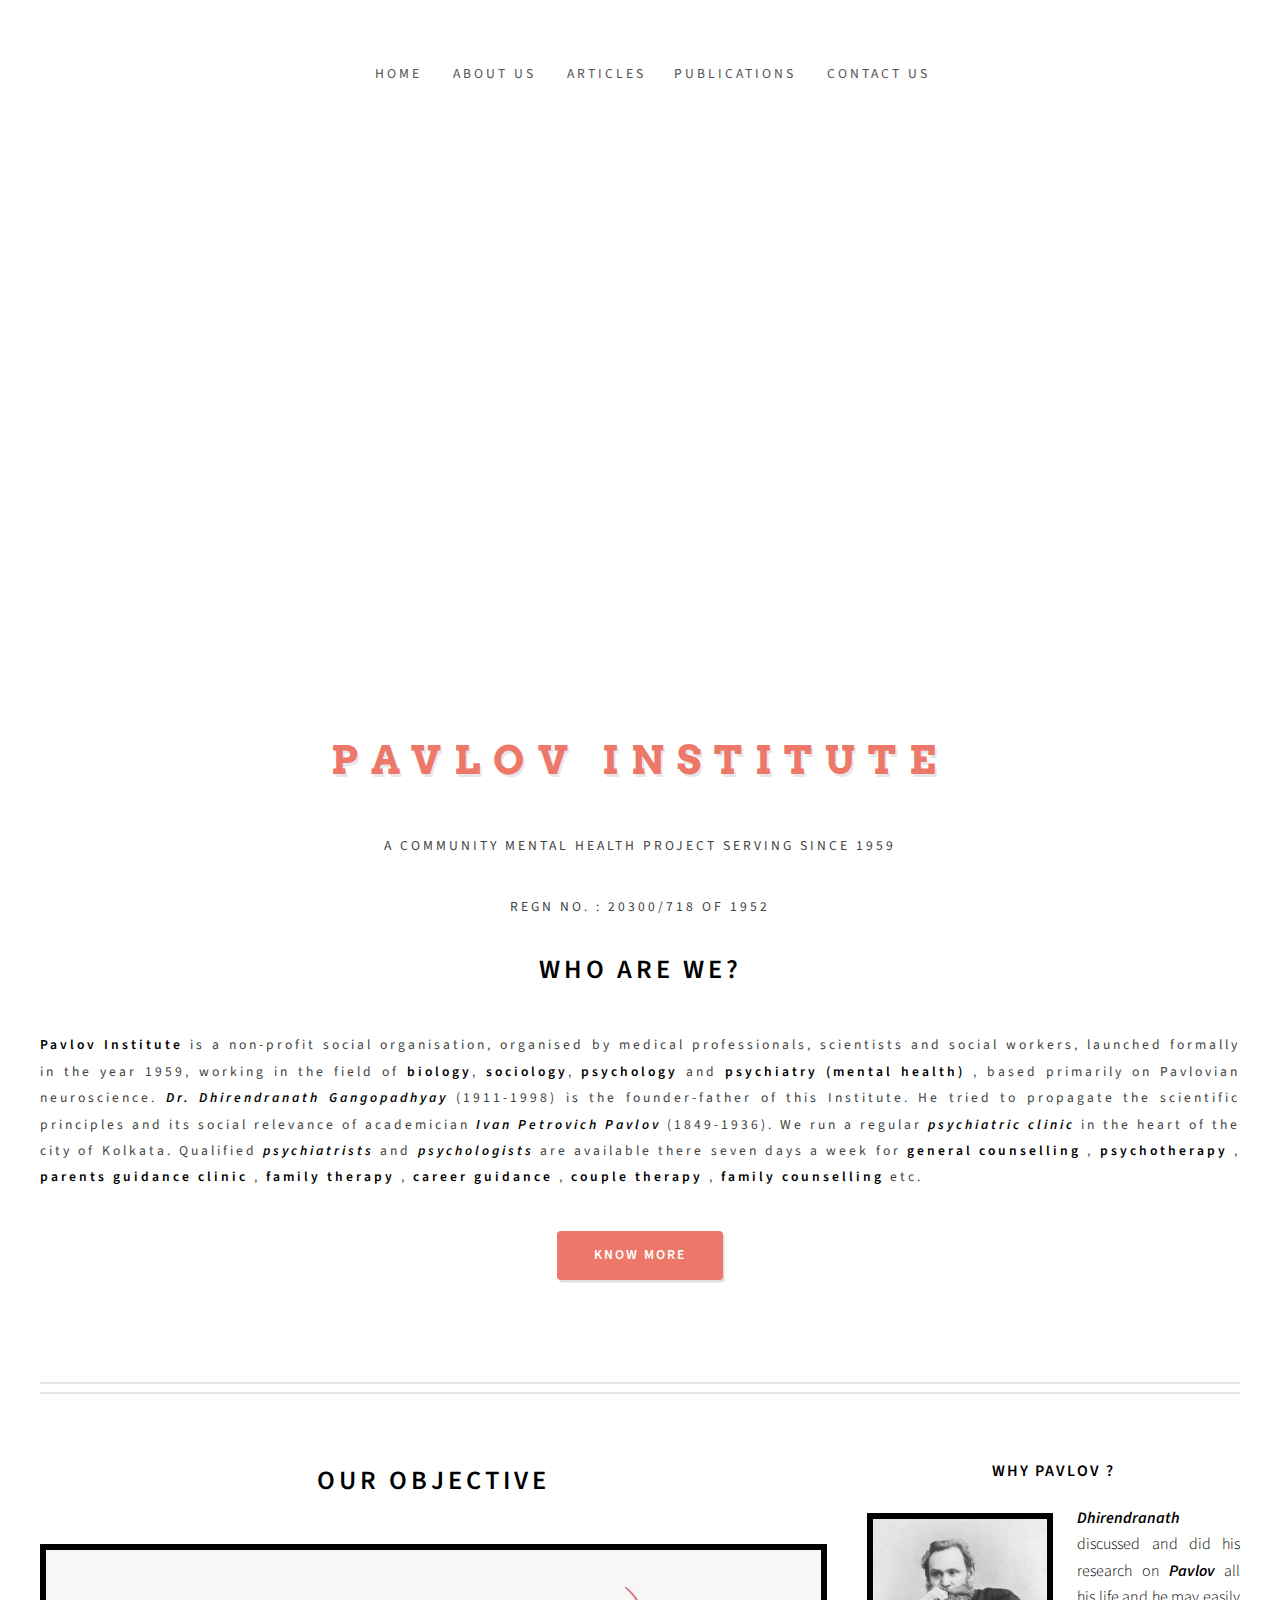
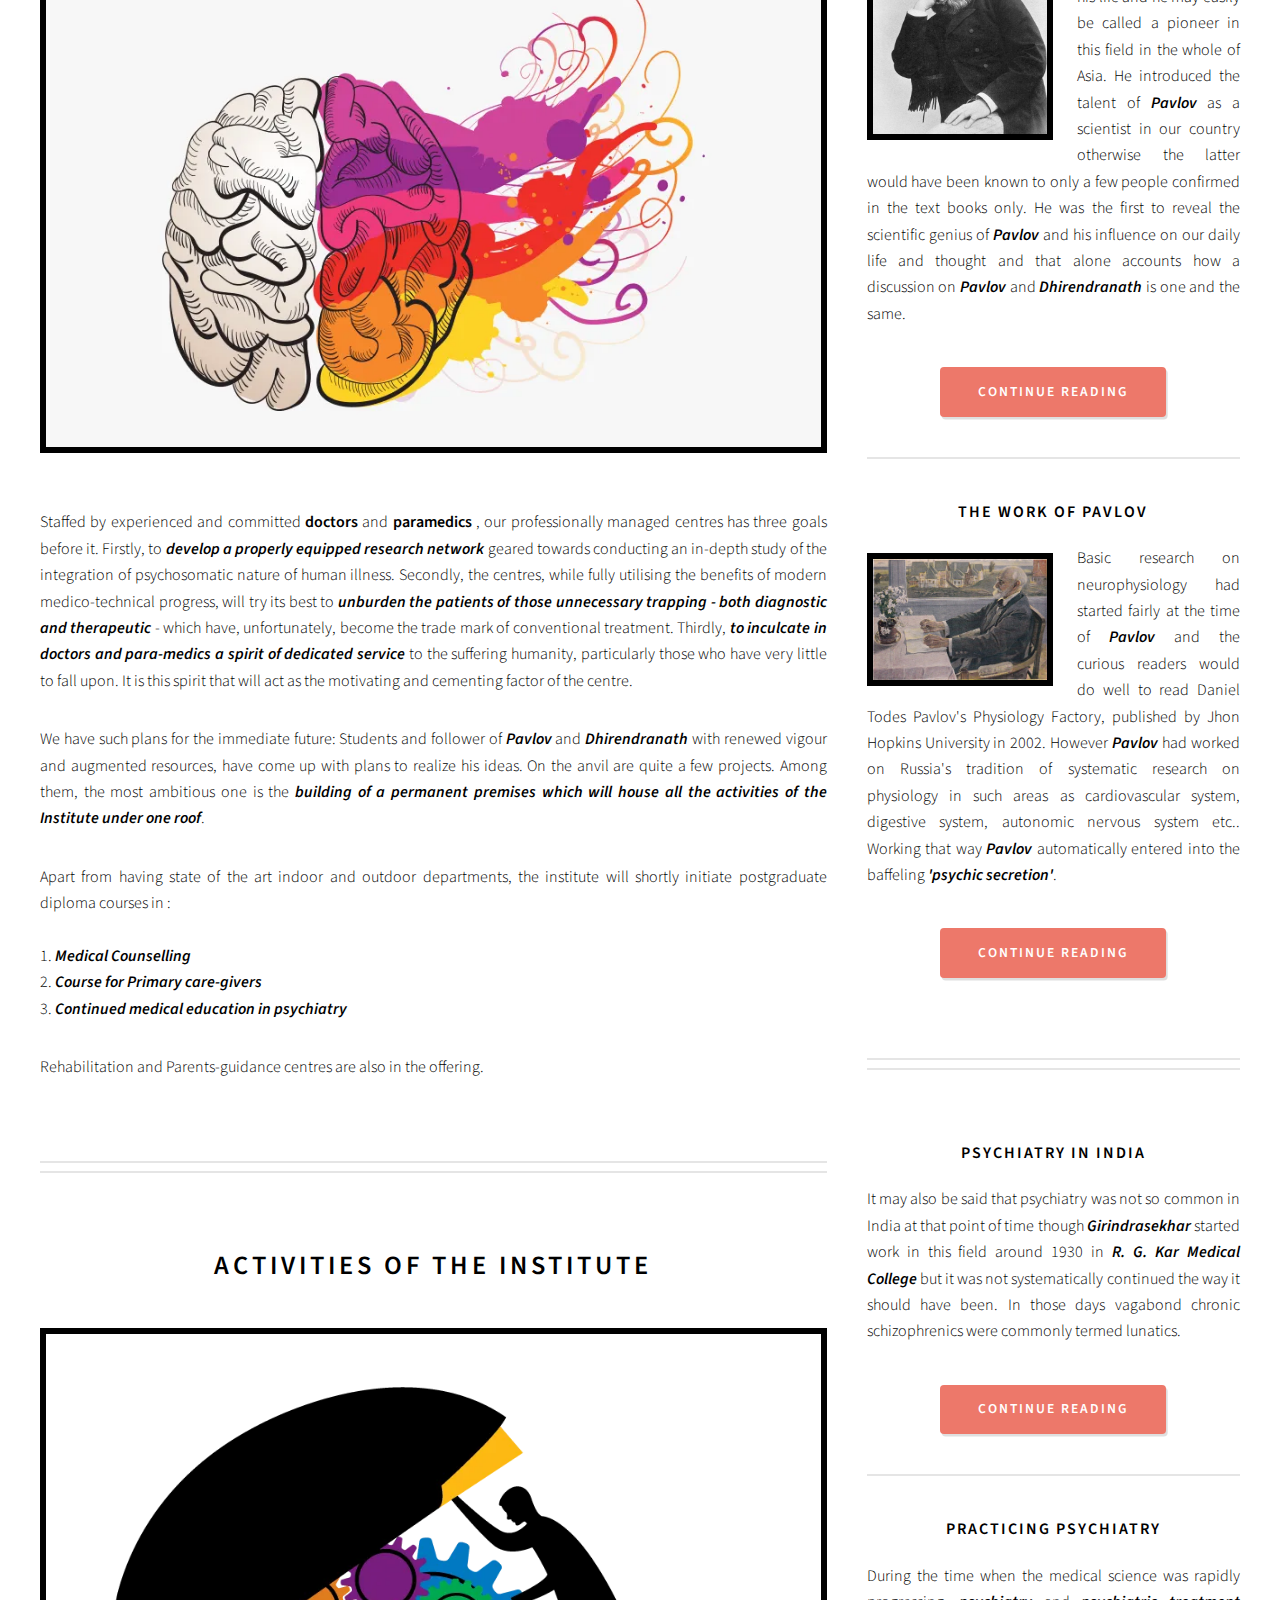
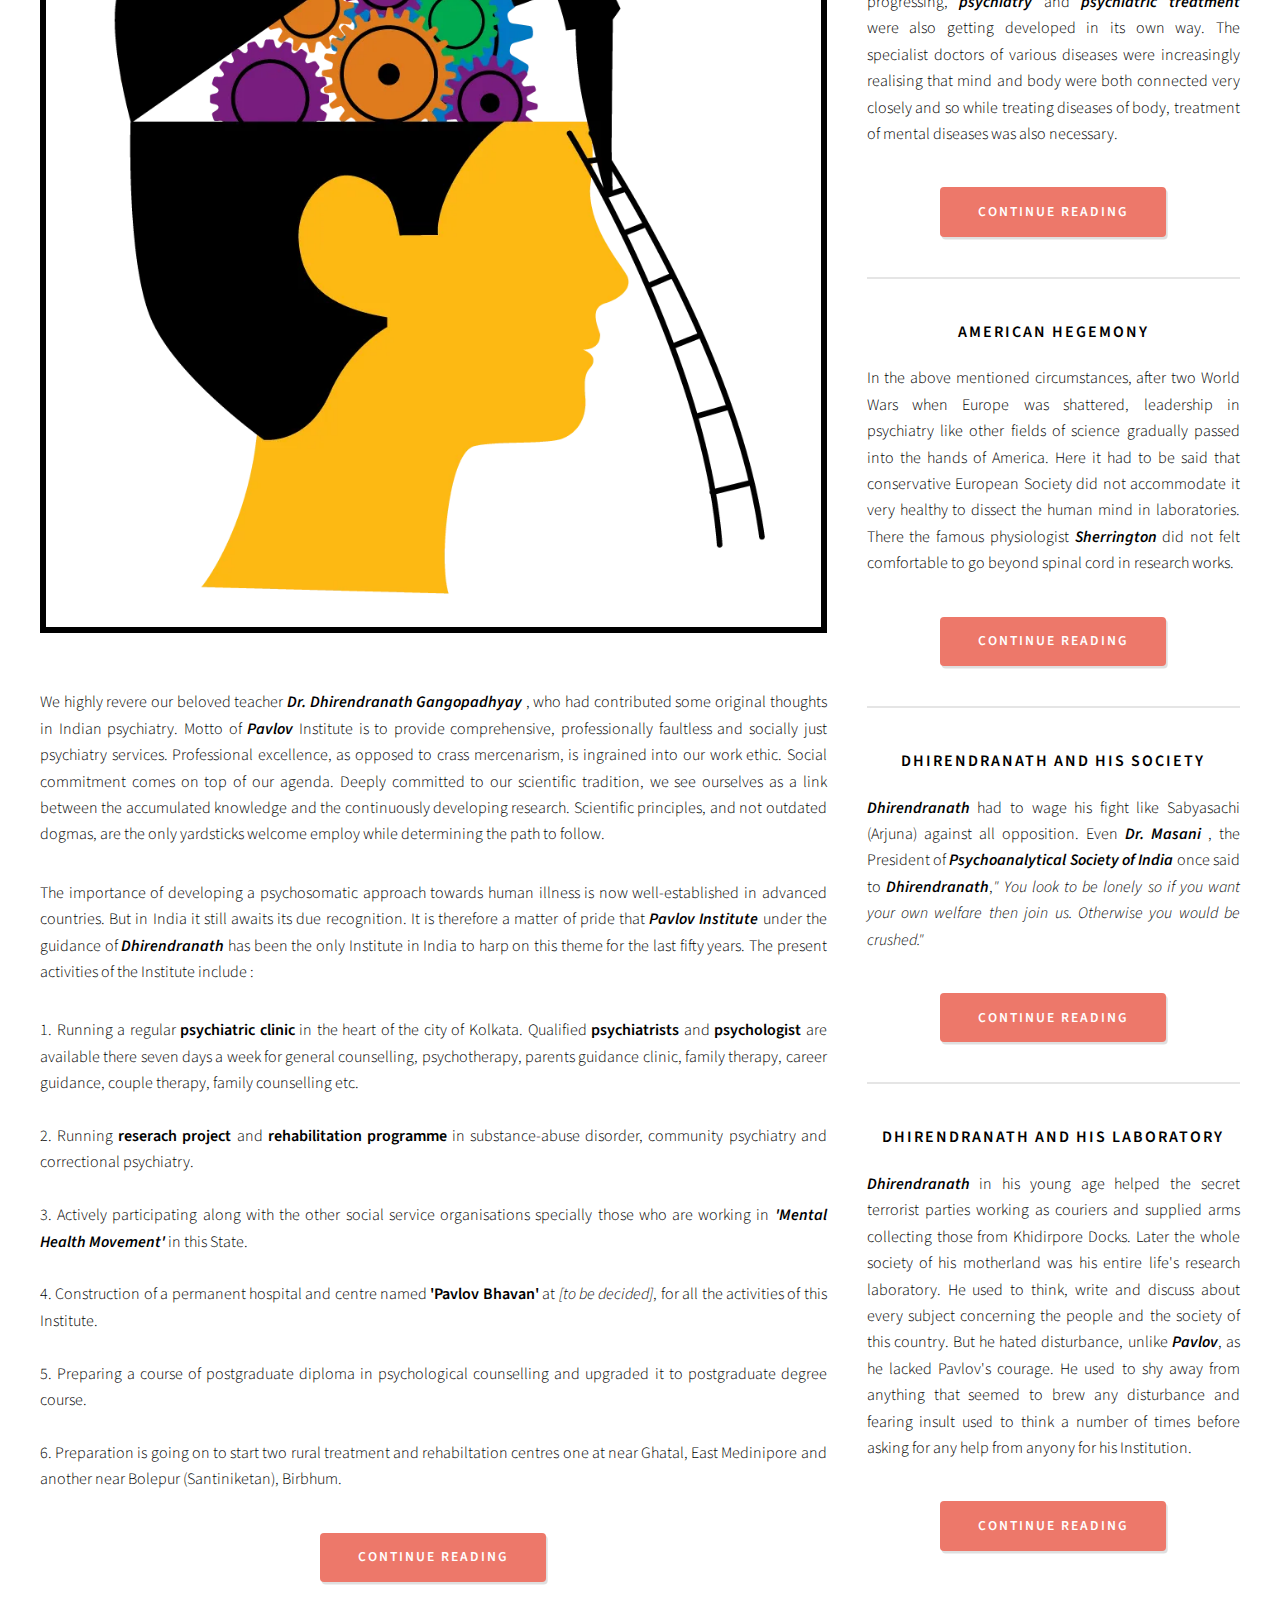
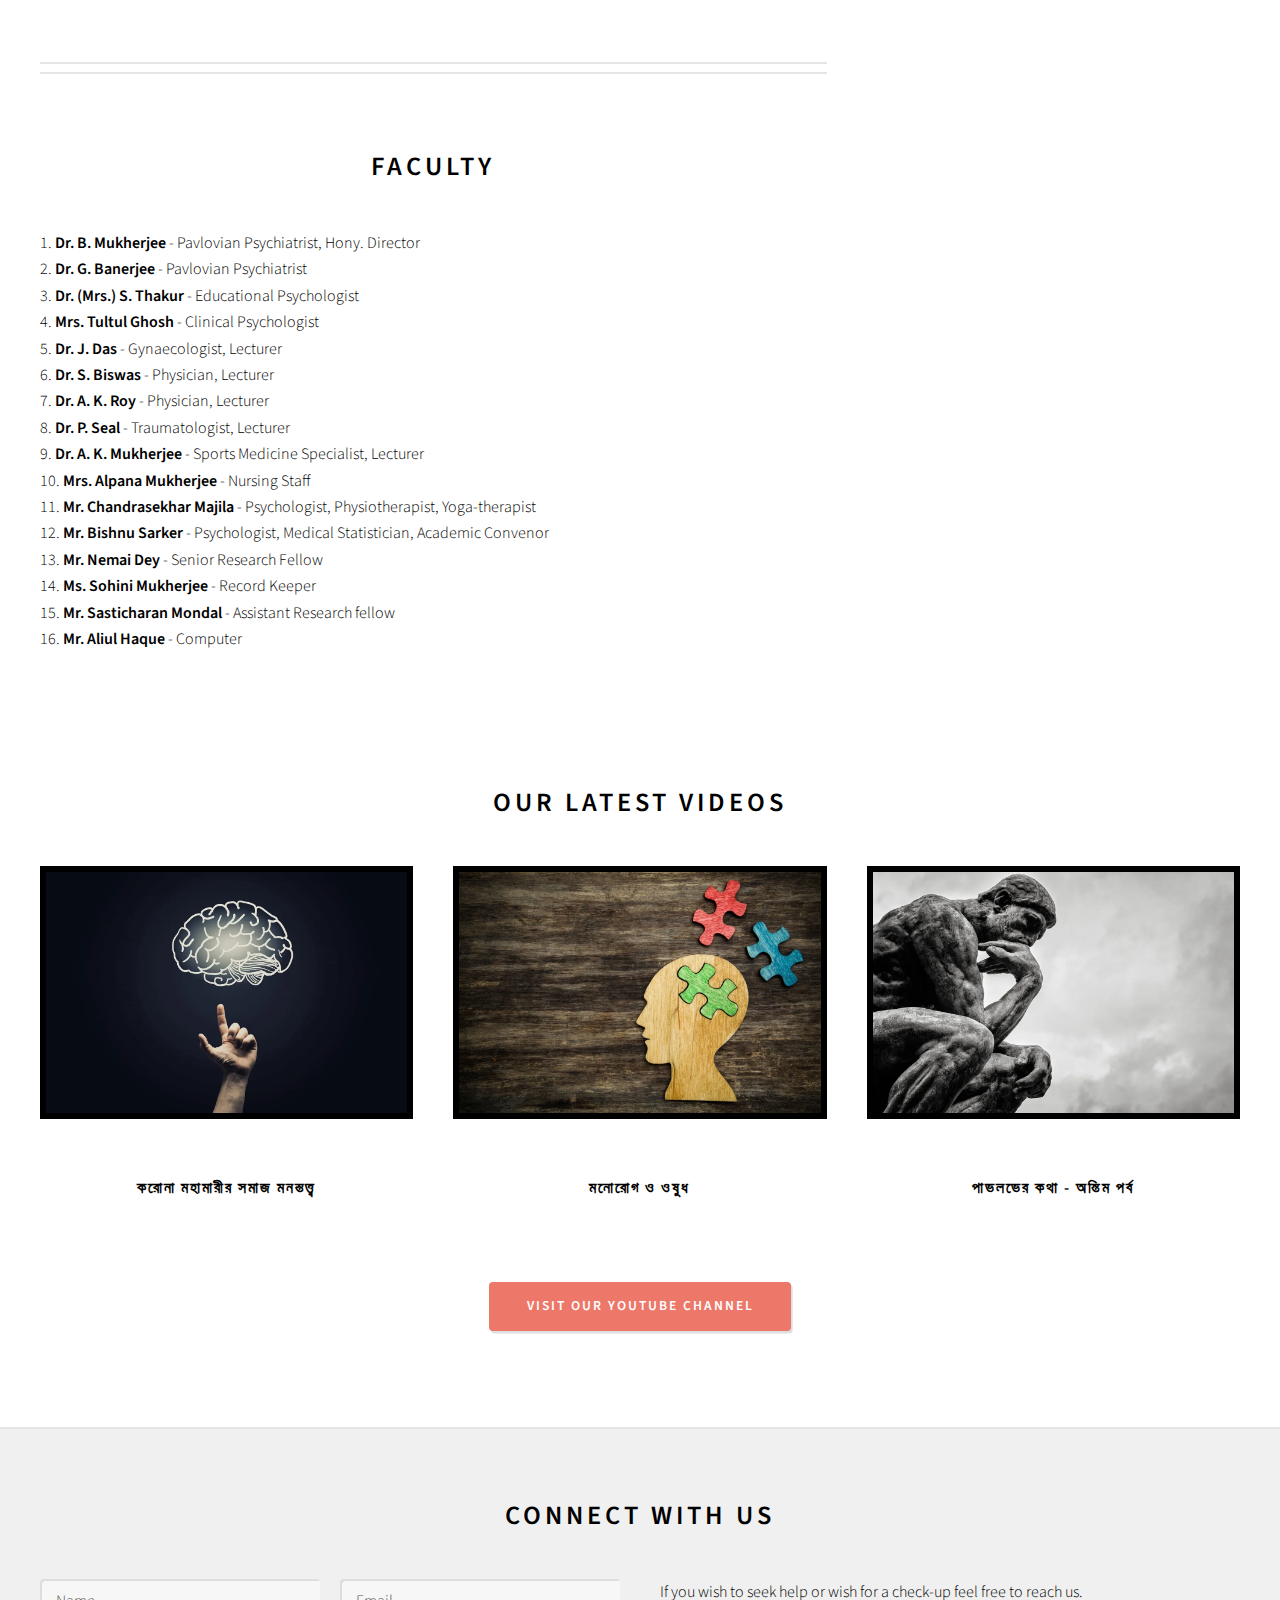
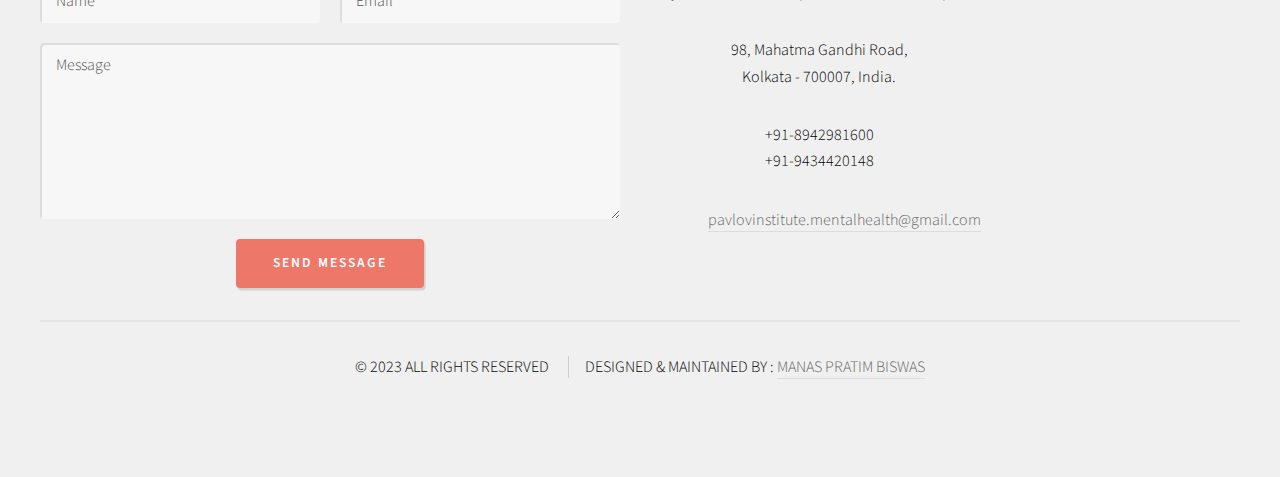
==== index.html @ d3889926 "Update index.html" ====
<!DOCTYPE HTML>
<html>

<head>
	<title>Pavlov Institute</title>
	<meta charset="utf-8" />
	<meta name="viewport" content="width=device-width, initial-scale=1, user-scalable=no" />
	<link rel="stylesheet" href="assets/css/main.css" />
	<link rel="stylesheet" href="assets/css/leafstyles.css">
	<link rel="icon" href="images/favicon.png" type="image/png">
</head>

<body class="homepage is-preload">

	<div id="page-wrapper">

		<!-- Header -->

		<section id="header">

			<div class="parent">

				<div id="floating-image-container-1">
					<img src="images/leaf.png" alt="Manas Pratim Biswas" id="floating-image-1">
				</div>

				<div id="floating-image-container-2">
					<img src="images/leaf.png" alt="Manas Pratim Biswas" id="floating-image-2">
				</div>

				<div id="floating-image-container-3">
					<img src="images/leaf.png" alt="Manas Pratim Biswas" id="floating-image-3">
				</div>

				<div id="floating-image-container-4">
					<img src="images/leaf.png" alt="Manas Pratim Biswas" id="floating-image-4">
				</div>

				<div id="floating-image-container-5">
					<img src="images/leaf.png" alt="Manas Pratim Biswas" id="floating-image-5">
				</div>

			</div>

			<div class="parent">

				<div id="floating-image-container-6">
					<img src="images/leaf.png" alt="Manas Pratim Biswas" id="floating-image-6">
				</div>

				<div id="floating-image-container-7">
					<img src="images/leaf.png" alt="Manas Pratim Biswas" id="floating-image-7">
				</div>

			</div>

			<div class="parent">
				<div id="floating-image-container-8">
					<img src="images/leaf.png" alt="Manas Pratim Biswas" id="floating-image-8">
				</div>


				<div id="floating-image-container-9">
					<img src="images/leaf.png" alt="Manas Pratim Biswas" id="floating-image-9">
				</div>

			</div>

			<div class="parent">

				<div id="floating-image-container-10">
					<img src="images/leaf.png" alt="Manas Pratim Biswas" id="floating-image-10">
				</div>
				<div id="floating-image-container-11">
					<img src="images/leaf.png" alt="Manas Pratim Biswas" id="floating-image-11">
				</div>
			</div>

			<div class="parent">

				<div id="floating-image-container-12">
					<img src="images/leaf.png" alt="Manas Pratim Biswas" id="floating-image-12">
				</div>
				<div id="floating-image-container-13">
					<img src="images/leaf.png" alt="Manas Pratim Biswas" id="floating-image-13">
				</div>

			</div>

			<div class="parent">

				<div id="floating-image-container-14">
					<img src="images/leaf.png" alt="Manas Pratim Biswas" id="floating-image-14">
				</div>

				<div id="floating-image-container-15">
					<img src="images/leaf.png" alt="Manas Pratim Biswas" id="floating-image-15">
				</div>
			</div>

			<div class="parent">

				<div id="floating-image-container-16">
					<img src="images/leaf.png" alt="Manas Pratim Biswas" id="floating-image-16">
				</div>

				<div id="floating-image-container-17">
					<img src="images/leaf.png" alt="Manas Pratim Biswas" id="floating-image-17">
				</div>
			</div>

			<div class="parent">

				<div id="floating-image-container-18">
					<img src="images/leaf.png" alt="Manas Pratim Biswas" id="floating-image-18">
				</div>

				<div id="floating-image-container-19">
					<img src="images/leaf.png" alt="Manas Pratim Biswas" id="floating-image-19">
				</div>
			</div>

			<div class="parent">

				<div id="floating-image-container-20">
					<img src="images/leaf.png" alt="Manas Pratim Biswas" id="floating-image-20">
				</div>

				<div id="floating-image-container-21">
					<img src="images/leaf.png" alt="Manas Pratim Biswas" id="floating-image-21">
				</div>
			</div>

			<div class="container">

				<!-- Logo -->
				<h1 id="logo"><a href="index.html">Pavlov Institute</a></h1>
				<br>
				<h3>A community mental health project serving since 1959 </h3>
				<h3>Regn no. : 20300/718 of 1952</h3>

				<!-- Nav -->
				<nav id="nav">
					<ul>
						<li><a class="icon solid fa-home" href="index.html"><span>Home</span></a></li>
						<li>
							<a href="aboutus.html" class="icon solid fa-chevron-circle-down"><span>About Us</span></a>
							<ul>
								<li><a href="aboutus.html#history">History</a></li>
								<li><a href="aboutus.html#objective">Objective</a></li>
								<li><a href="aboutus.html#activities">Activities</a></li>
								<li><a href="aboutus.html#faculty">Faculty</a></li>
							</ul>
						</li>
						<li><a class="icon solid fa-file" href="articles.html"><span>Articles</span></a>
						<li><a class="icon solid fa-envelope" href="publications.html"><span>Publications</span></a>
							<ul>
								<li><a href="publications.html#books">Books</a></li>
								<li><a href="publications.html#booklets">Booklets</a></li>
								<li><a href="publications.html#journals">Journals</a></li>
							</ul>
						</li>
						<li><a class="icon solid fa-phone" href="#footer"><span>Contact Us</span></a></li>
					</ul>
				</nav>

				<br>

				<!-- <header> -->
				<h2><strong>Who are we?</strong></h2>
				<!-- </header> -->
				<div id="content">

					<p> <strong>Pavlov Institute</strong> is a non-profit social organisation, organised by medical
						professionals,
						scientists and social workers, launched formally in the year 1959, working in the field of
						<strong>biology</strong>, <strong> sociology</strong>, <strong> psychology</strong> and <strong>
							psychiatry (mental health) </strong>, based primarily on Pavlovian
						neuroscience.

						<i><strong>Dr. Dhirendranath Gangopadhyay</strong></i> (1911-1998) is the founder-father of this
						Institute. He tried to
						propagate the scientific principles and its social relevance of academician <i><strong>Ivan
								Petrovich
								Pavlov</strong></i> (1849-1936).

						We run a regular <i><strong>psychiatric clinic</strong></i> in the heart of the city of Kolkata.
						Qualified
						<i><strong>psychiatrists</strong></i> and <i><strong>psychologists</strong></i> are available
						there seven days a week for <strong>general counselling</strong> ,
						<strong>psychotherapy </strong>, <strong> parents guidance clinic </strong>, <strong> family
							therapy </strong>, <strong> career guidance </strong>, <strong> couple therapy </strong>,
						<strong> family
							counselling</strong> etc.
					</p>

					<div class="col-12">
						<ul class="actions">
							<li><a href="aboutus.html#intro" class="button icon solid fa-chevron-circle-down">Know
									more</a></li>
						</ul>
					</div>
				</div>
			</div>


		</section>



		<!-- Banner -->
		<!-- <section id="banner">
			<div class="container">
				<p>Use this space for <strong>profound thoughts</strong>.<br />
					Or an enormous ad. Whatever.</p>
			</div>
		</section> -->


		<!-- Main -->
		<section id="main">
			<div class="container">
				<div class="row">

					<!-- Content -->
					<div id="content" class="col-8 col-12-medium">

						<!-- Post -->
						<article class="box post">
							<header>
								<h2><strong>Our Objective</strong></h2>
							</header>
							<a href="aboutus.html#objective" class="image featured"><img src="images/brain3.jpg"
									alt="" /></a>
							<p>Staffed by experienced and committed <strong> doctors </strong> and <strong> paramedics </strong>, our professionally managed
								centres has three goals before it. Firstly, to <i><strong> develop a properly equipped research
								network </strong></i> geared towards conducting an in-depth study of the integration of psychosomatic
								nature of human illness. Secondly, the centres, while fully utilising the benefits of
								modern medico-technical progress, will try its best to <i><strong> unburden the patients of those
								unnecessary trapping - both diagnostic and therapeutic </strong></i> - which have, unfortunately,
								become the trade mark of conventional treatment. Thirdly, <i><strong> to inculcate in doctors and
								para-medics a spirit of dedicated service </strong></i> to the suffering humanity, particularly those
								who have very little to fall upon. It is this spirit that will act as the motivating and
								cementing factor of the centre.</p>

							<p>We have such plans for the immediate future: Students and follower of
								<i><strong>Pavlov</strong></i> and
								<i><strong>Dhirendranath</strong></i> with renewed vigour and augmented resources, have
								come up with plans to
								realize his ideas. On the anvil are quite a few projects. Among them, the most ambitious
								one is the <i><strong> building of a permanent premises which will house all the activities of the
								Institute under one roof</strong></i>.
							</p>

							<p>Apart from having state of the art indoor and outdoor departments, the institute will
								shortly initiate postgraduate diploma courses in :
								<br><br>
								1. <i><strong> Medical Counselling </strong></i>
								<br>
								2. <i><strong> Course for Primary care-givers</strong></i>
								<br>
								3. <i><strong> Continued medical education in psychiatry</strong></i>
							</p>

							<p>Rehabilitation and Parents-guidance centres are also in the offering.</p>
							<!-- <ul class="actions">
								<li><a href="#" class="button icon solid fa-chevron-circle-down">Continue Reading</a>
								</li>
							</ul> -->
						</article>



						<article class="box post">
							<header>
								<h2><strong>Activities of the Institute</strong></h2>
							</header>
							<a href="aboutus.html#activities" class="image featured"><img src="images/mind.png"
									alt="" /></a>
							<p>We highly revere our beloved teacher <i><strong> Dr. Dhirendranath Gangopadhyay
									</strong></i>, who had contributed
								some original thoughts in Indian psychiatry.

								Motto of <i><strong>Pavlov</strong></i> Institute is to provide comprehensive,
								professionally faultless and
								socially just psychiatry services. Professional excellence, as opposed to crass
								mercenarism, is ingrained into our work ethic. Social commitment comes on top of our
								agenda.

								Deeply committed to our scientific tradition, we see ourselves as a link between the
								accumulated knowledge and the continuously developing research. Scientific principles,
								and not outdated dogmas, are the only yardsticks welcome employ while determining the
								path to follow.</p>

							<p>The importance of developing a psychosomatic approach towards human illness is now
								well-established in advanced countries. But in India it still awaits its due
								recognition. It is therefore a matter of pride that <i><strong>Pavlov
								Institute</strong></i> under the guidance
								of <i><strong>Dhirendranath</strong></i> has been the only Institute in India to harp on
								this theme for the last
								fifty years.

								The present activities of the Institute include : </p>

							<p>
								1. Running a regular <strong>psychiatric clinic </strong> in the heart of the city of Kolkata. Qualified
								<strong> psychiatrists </strong> and <strong> psychologist </strong>are available there seven days a week for general
								counselling, psychotherapy, parents guidance clinic, family therapy, career guidance,
								couple therapy, family counselling etc.
								<br><br>
								2. Running <strong> reserach project </strong> and <strong> rehabilitation programme </strong> in substance-abuse disorder,
								community psychiatry and correctional psychiatry.
								<br><br>
								3. Actively participating along with the other social service organisations specially
								those who are working in <i><strong> 'Mental Health Movement'</strong></i> in this State.
								<br><br>
								4. Construction of a permanent hospital and centre named <strong>'Pavlov
									Bhavan'</strong> at <i>[to be
									decided]</i>, for all the activities of this Institute.
								<br><br>
								5. Preparing a course of postgraduate diploma in psychological counselling and upgraded
								it to postgraduate degree course.
								<br><br>
								6. Preparation is going on to start two rural treatment and rehabiltation centres one at
								near Ghatal, East Medinipore and another near Bolepur (Santiniketan), Birbhum.
							</p>
							<ul class="actions">
								<li><a href="aboutus.html#activities"
										class="button icon solid fa-chevron-circle-down">Continue Reading</a>
								</li>
							</ul>
						</article>



						<article class="box post">
							<header>
								<h2><strong>Faculty</strong></h2>
							</header>
							<p>
								1. <strong> Dr. B. Mukherjee </strong>- Pavlovian Psychiatrist, Hony. Director <br>
								2. <strong> Dr. G. Banerjee </strong>- Pavlovian Psychiatrist <br>
								3. <strong>Dr. (Mrs.) S. Thakur</strong> - Educational Psychologist <br>
								4. <strong>Mrs. Tultul Ghosh </strong> - Clinical Psychologist <br>
								5. <strong>Dr. J. Das</strong> - Gynaecologist, Lecturer <br>
								6. <strong> Dr. S. Biswas </strong> - Physician, Lecturer <br>
								7. <strong>Dr. A. K. Roy </strong> - Physician, Lecturer <br>
								8. <strong> Dr. P. Seal </strong> - Traumatologist, Lecturer <br>
								9. <strong>Dr. A. K. Mukherjee </strong> - Sports Medicine Specialist, Lecturer <br>
								10. <strong>Mrs. Alpana Mukherjee</strong> - Nursing Staff <br>
								11. <strong>Mr. Chandrasekhar Majila</strong> - Psychologist, Physiotherapist,
								Yoga-therapist <br>
								12. <strong>Mr. Bishnu Sarker</strong> - Psychologist, Medical Statistician, Academic
								Convenor <br>
								13. <strong>Mr. Nemai Dey</strong> - Senior Research Fellow <br>
								14. <strong>Ms. Sohini Mukherjee </strong> - Record Keeper <br>
								15. <strong>Mr. Sasticharan Mondal </strong> - Assistant Research fellow <br>
								16. <strong>Mr. Aliul Haque </strong>- Computer
							</p>

						</article>

					</div>


					<!-- Sidebar -->
					<div id="sidebar" class="col-4 col-12-medium">


						<!-- Highlights -->
						<section>
							<ul class="divided">
								<li>

									<!-- Highlight -->
									<article class="box highlight">
										<header>
											<h3><a href="articles.html#whypavlov">Why Pavlov ?</a></h3>
										</header>
										<a href="articles.html#whypavlov" class="image left"><img
												src="images/pavlovthinking.jpg" alt="" /></a>
										<p><i><strong>Dhirendranath</strong></i> discussed and did his research on
											<i><strong>Pavlov</strong></i> all his life and he
											may easily be
											called a pioneer in this field in the whole of Asia. He introduced the
											talent of <i><strong>Pavlov</strong></i>
											as a scientist in our country otherwise the latter would have been known to
											only a few
											people confirmed in the text books only. He was the first to reveal the
											scientific
											genius of <i><strong>Pavlov</strong></i> and his influence on our daily life
											and thought and that
											alone accounts
											how a discussion on <i><strong>Pavlov</strong></i> and
											<i><strong>Dhirendranath</strong></i> is one and the same.
										</p>
										<ul class="actions">
											<li><a href="articles.html#whypavlov"
													class="button icon solid fa-chevron-circle-down">Continue
													Reading</a></li>
										</ul>
									</article>

								</li>
								<li>



									<!-- Highlight -->
									<article class="box highlight">
										<header>
											<h3><a href="articles.html#theworkofpavlov">The work of Pavlov</a></h3>
										</header>
										<a href="articles.html#theworkofpavlov" class="image left"><img
												src="images/pavlovreding.jpg" alt="" /></a>
										<p>Basic research on neurophysiology had started fairly at the time of
											<i><strong>Pavlov</strong></i>
											and the curious readers would do well to read Daniel Todes Pavlov's
											Physiology Factory, published by Jhon Hopkins University in 2002. However
											<i><strong>Pavlov</strong></i> had worked on Russia's tradition of
											systematic research on physiology
											in such areas as cardiovascular system, digestive system, autonomic nervous
											system etc.. Working that way <i><strong>Pavlov</strong></i> automatically
											entered into the
											baffeling <i><strong> 'psychic secretion'</strong></i>.
										</p>
										<ul class="actions">
											<li><a href="articles.html#theworkofpavlov"
													class="button icon solid fa-chevron-circle-down">Continue
													Reading</a></li>
										</ul>
									</article>

								</li>
							</ul>
						</section>



						<!-- Excerpts -->
						<section>
							<ul class="divided">
								<li>

									<!-- Excerpt -->
									<article class="box excerpt">
										<header>
											<!-- <span class="date">July 30</span> -->
											<h3><a href="articles.html#psychiatryinindia">Psychiatry in India</a></h3>
										</header>
										<p>It may also be said that psychiatry was not so common in India at that point
											of time though <i><strong> Girindrasekhar </strong></i> started work in this field around 1930 in
										<i><strong>R. G. Kar Medical College</strong></i> but it was not systematically continued the way it
											should have been. In those days vagabond chronic schizophrenics were
											commonly termed lunatics.</p>
										<ul class="actions">
											<li><a href="articles.html#psychiatryinindia"
													class="button icon solid fa-chevron-circle-down">Continue
													Reading</a></li>
										</ul>
									</article>

								</li>
								<li>

									<!-- Excerpt -->
									<article class="box excerpt">
										<header>
											<!-- <span class="date">July 28</span> -->
											<h3><a href="articles.html#practicingpsychiatry">Practicing Psychiatry</a>
											</h3>
										</header>
										<p>During the time when the medical science was rapidly progressing, <i><strong> psychiatry </strong></i>
											and <i><strong> psychiatric treatment</strong></i> were also getting developed in its own way. The
											specialist doctors of various diseases were increasingly realising that mind
											and body were both connected very closely and so while treating diseases of
											body, treatment of mental diseases was also necessary.</p>
										<ul class="actions">
											<li><a href="articles.html#practicingpsychiatry"
													class="button icon solid fa-chevron-circle-down">Continue
													Reading</a></li>
										</ul>
									</article>

								</li>


								<li>

									<!-- Excerpt -->
									<article class="box excerpt">
										<header>
											<!-- <span class="date">July 28</span> -->
											<h3><a href="articles.html#americanhegemony">American Hegemony</a></h3>
										</header>
										<p>In the above mentioned circumstances, after two World Wars when Europe was
											shattered, leadership in psychiatry like other fields of science gradually
											passed into the hands of America. Here it had to be said that conservative
											European Society did not accommodate it very healthy to dissect the human
											mind in laboratories. There the famous physiologist <i><strong> Sherrington </strong></i> did not felt
											comfortable to go beyond spinal cord in research works.</p>
										<ul class="actions">
											<li><a href="articles.html#americanhegemony"
													class="button icon solid fa-chevron-circle-down">Continue
													Reading</a></li>
										</ul>
									</article>

								</li>

								<li>

									<!-- Excerpt -->
									<article class="box excerpt">
										<header>
											<!-- <span class="date">July 24</span> -->
											<h3><a href="articles.html#dhirendranathsociety">Dhirendranath and his
													society</a></h3>
										</header>
										<p><i><strong>Dhirendranath</strong></i> had to wage his fight like Sabyasachi
											(Arjuna) against all
											opposition. Even <i><strong> Dr. Masani </strong></i>, the President of
											<i><strong> Psychoanalytical Society of
													India </strong></i> once said to
											<i><strong>Dhirendranath</strong></i>,<i>" You look to be lonely so if you
												want
												your own welfare then join us. Otherwise you would be crushed."</i> </p>
										<ul class="actions">
											<li><a href="articles.html#dhirendranathsociety"
													class="button icon solid fa-chevron-circle-down">Continue
													Reading</a></li>
										</ul>
									</article>

								</li>

								<li>

									<!-- Excerpt -->
									<article class="box excerpt">
										<header>
											<!-- <span class="date">July 28</span> -->
											<h3><a href="articles.html#dhirendranathlab">Dhirendranath And His
													Laboratory</a></h3>
										</header>
										<p><i><strong>Dhirendranath</strong></i> in his young age helped the secret
											terrorist parties working as
											couriers and supplied arms collecting those from Khidirpore Docks. Later the
											whole society of his motherland was his entire life's research laboratory.
											He
											used to think, write and discuss about every subject concerning the people
											and
											the society of this country. But he hated disturbance, unlike
											<i><strong>Pavlov</strong></i>, as he
											lacked Pavlov's courage. He used to shy away from anything that seemed to
											brew
											any disturbance and fearing insult used to think a number of times before
											asking
											for any help from anyony for his Institution.</p>
										<ul class="actions">
											<li><a href="articles.html#dhirendranathlab"
													class="button icon solid fa-chevron-circle-down">Continue
													Reading</a></li>
										</ul>
									</article>

								</li>
							</ul>
						</section>
					</div>
				</div>
			</div>
		</section>



		<!-- Features -->
		<section id="features">
			<div class="container">
				<header>
					<h2><strong>Our Latest Videos</strong></h2>
				</header>
				<div class="row aln-center">
					<div class="col-4 col-6-medium col-12-small">

						<!-- Feature -->
						<section>
							<a href="https://www.youtube.com/watch?v=tu0ptQfPIRc" class="image featured"
								target="_blank"><img src="images/brain1.jpg" alt="" target="_blank" /></a>
							<header>
								<h3>করোনা মহামারীর সমাজ মনস্তত্ত্ব</h3>
							</header>
						</section>

					</div>
					<div class="col-4 col-6-medium col-12-small">

						<!-- Feature -->
						<section>
							<a href="https://www.youtube.com/watch?v=0W80asIJ_Ss" class="image featured"
								target="_blank"><img src="images/brain2.jpg" alt="" /></a>
							<header>
								<h3>মনোরোগ ও ওষুধ</h3>
							</header>
						</section>

					</div>
					<div class="col-4 col-6-medium col-12-small">

						<!-- Feature -->
						<section>
							<a href="https://www.youtube.com/watch?v=N6n9wMZzYrQ" class="image featured"
								target="_blank"><img src="images/thinking.jpg" alt="" /></a>
							<header>
								<h3>পাভলভের কথা - অন্তিম পর্ব </h3>
							</header>
						</section>

					</div>
					<div class="col-12">
						<ul class="actions">
							<li><a href="https://www.youtube.com/@pavlovinstitute4169/videos"
									class="button icon solid fa-chevron-circle-down" target="_blank">Visit our YouTube
									Channel</a></li>
						</ul>
					</div>
				</div>
			</div>
		</section>

		<!-- Footer -->
		<section id="footer">
			<div class="container">
				<header>
					<h2><strong>Connect with Us</strong></h2>
				</header>
				<div class="row">
					<div class="col-6 col-12-medium">
						<section>
							<form method="post" action="#">
								<div class="row gtr-50">
									<div class="col-6 col-12-small">
										<input name="name" placeholder="Name" type="text" />
									</div>
									<div class="col-6 col-12-small">
										<input name="email" placeholder="Email" type="text" />
									</div>
									<div class="col-12">
										<textarea name="message" placeholder="Message"></textarea>
									</div>
									<div class="col-12">
										<a href="#" class="form-button-submit button icon solid fa-envelope">Send
											Message</a>
									</div>
								</div>
							</form>
						</section>
					</div>
					<div class="col-6 col-12-medium">
						<section>
							<p>If you wish to seek help or wish for a check-up feel free to reach us.</p>
							<div class="row">
								<div class="col-6 col-12-small">
									<ul class="icons">
										<li class="icon solid fa-home">
											98, Mahatma Gandhi Road, <br>
											Kolkata - 700007, India.
										</li>
										<li class="icon solid fa-phone">
											+91-8942981600 <br> +91-9434420148
										</li>
										<li class="icon solid fa-envelope">
											<a
												href="mailto:pavlovinstitute.mentalhealth@gmail.com">pavlovinstitute.mentalhealth@gmail.com</a>
										</li>
									</ul>
								</div>
								<!-- <div class="col-6 col-12-small">
									<ul class="icons">
										<li class="icon brands fa-twitter">
											<a href="#">@untitled</a>
										</li>
										<li class="icon brands fa-instagram">
											<a href="#">instagram.com/untitled</a>
										</li>
										<li class="icon brands fa-dribbble">
											<a href="#">dribbble.com/untitled</a>
										</li>
										<li class="icon brands fa-facebook-f">
											<a href="#">facebook.com/untitled</a>
										</li>
									</ul>
								</div> -->
							</div>
						</section>
					</div>
				</div>
			</div>
			<div id="copyright" class="container">
				<ul class="links">
					<li>&copy; 2023 ALL RIGHTS RESERVED</li>
					<li>DESIGNED &amp; MAINTAINED BY : <a href="https://manaspratimbiswas.com" target="_blank">MANAS
							PRATIM BISWAS</a></li>
				</ul>
			</div>
		</section>

	</div>

	<!-- Scripts -->
	<script src="assets/js/jquery.min.js"></script>
	<script src="assets/js/jquery.dropotron.min.js"></script>
	<script src="assets/js/browser.min.js"></script>
	<script src="assets/js/breakpoints.min.js"></script>
	<script src="assets/js/util.js"></script>
	<script src="assets/js/main.js"></script>
	<script src="assets/js/leafscript.js"></script>

</body>

</html>
---- assets/css/main.css ----
@import url("fontawesome-all.min.css");
@import url("https://fonts.googleapis.com/css?family=Source+Sans+Pro:300,400,600|Arvo:700");

html, body, div, span, applet, object,
iframe, h1, h2, h3, h4, h5, h6, p, blockquote,
pre, a, abbr, acronym, address, big, cite,
code, del, dfn, em, img, ins, kbd, q, s, samp,
small, strike, strong, sub, sup, tt, var, b,
u, i, center, dl, dt, dd, ol, ul, li, fieldset,
form, label, legend, table, caption, tbody,
tfoot, thead, tr, th, td, article, aside,
canvas, details, embed, figure, figcaption,
footer, header, hgroup, menu, nav, output, ruby,
section, summary, time, mark, audio, video {
	margin: 0;
	padding: 0;
	border: 0;
	font-size: 100%;
	font: inherit;
	vertical-align: baseline;}

article, aside, details, figcaption, figure,
footer, header, hgroup, menu, nav, section {
	display: block;}

body {
	line-height: 1;
}

ol, ul {
	list-style: none;
}

blockquote, q {
	quotes: none;
}

	blockquote:before, blockquote:after, q:before, q:after {
		content: '';
		content: none;
	}

table {
	border-collapse: collapse;
	border-spacing: 0;
}

body {
	-webkit-text-size-adjust: none;
}

mark {
	background-color: transparent;
	color: inherit;
}

input::-moz-focus-inner {
	border: 0;
	padding: 0;
}

input, select, textarea {
	-moz-appearance: none;
	-webkit-appearance: none;
	-ms-appearance: none;
	appearance: none;
}

/* Basic */

	html {
		box-sizing: border-box;
		scroll-behavior: smooth;
	}

	*, *:before, *:after {
		box-sizing: inherit;
	}

	body {
		/* background: #f0f0f0; */
		background-color: rgb(222,232,235);
	}

		body.is-preload *, body.is-preload *:before, body.is-preload *:after {
			-moz-animation: none !important;
			-webkit-animation: none !important;
			-ms-animation: none !important;
			animation: none !important;
			-moz-transition: none !important;
			-webkit-transition: none !important;
			-ms-transition: none !important;
			transition: none !important;
		}

	body, input, textarea, select {
		font-family: 'Source Sans Pro';
		font-weight: 300;
		color: #000000;
		line-height: 1.65em;
		font-size: 15pt;
	}

	h1, h2, h3, h4, h5, h6 {
		font-weight: 600;
		text-transform: uppercase;
		/* color: #888; */
		color: rgb(0,0,0)
	}

	p {
		color: rgb(0,0,0)
	}
	
	h1 a, h2 a, h3 a, h4 a, h5 a, h6 a {
		color: inherit;
		text-decoration: none;
		border: 0;
	}

	h2 {
		font-size: 1.65em;
		font-weight: 400;
		letter-spacing: 4px;
		margin: 0 0 1.5em 0;
		line-height: 1.75em;
	}

	h3 {
		font-size: 1em;
		letter-spacing: 2px;
		margin: 0 0 1.25em 0;
	}

	p  {
		text-align: justify;
  		text-justify: inter-word;
	}

	a {
		-moz-transition: color 0.25s ease-in-out, border-bottom-color 0.25s ease-in-out;
		-webkit-transition: color 0.25s ease-in-out, border-bottom-color 0.25s ease-in-out;
		-ms-transition: color 0.25s ease-in-out, border-bottom-color 0.25s ease-in-out;
		transition: color 0.25s ease-in-out, border-bottom-color 0.25s ease-in-out;
		color: #666;
		text-decoration: none;
		border-bottom: solid 1px #ddd;
	}

		a strong {
			-moz-transition: color 0.25s ease-in-out, border-bottom-color 0.25s ease-in-out;
			-webkit-transition: color 0.25s ease-in-out, border-bottom-color 0.25s ease-in-out;
			-ms-transition: color 0.25s ease-in-out, border-bottom-color 0.25s ease-in-out;
			transition: color 0.25s ease-in-out, border-bottom-color 0.25s ease-in-out;
		}

		a:hover {
			color: #ed786a;
			border-bottom-color: rgba(255, 255, 255, 0);
		}

			a:hover strong {
				color: #ed786a;
			}

	strong, b {
		font-weight: 600;
		color: #000000;
	}

	em, i {
		font-style: italic;
	}

	sub {
		position: relative;
		top: 0.5em;
		font-size: 0.8em;
	}

	sup {
		position: relative;
		top: -0.5em;
		font-size: 0.8em;
	}

	hr {
		border: 0;
		border-top: solid 1px #ddd;
	}

	blockquote {
		border-left: solid 0.5em #ddd;
		padding: 1em 0 1em 2em;
		font-style: italic;
	}

	p {
		text-align: justify;
		margin-bottom: 2em;
	}

	ul, ol, dl, table, blockquote {
		margin-bottom: 2em;
	}

	br.clear {
		clear: both;
	}

/* Container */

	.container {
		margin: 0 auto;
		max-width: 100%;
		width: 70em;
	}

		@media screen and (max-width: 1680px) {

			.container {
				width: 68em;
			}

		}

		@media screen and (max-width: 1280px) {

			.container {
				width: calc(100% - 80px);
			}

		}

		@media screen and (max-width: 980px) {

			.container {
				width: calc(100% - 100px);
			}

		}

		@media screen and (max-width: 736px) {

			.container {
				width: calc(100% - 40px);
			}

		}

/* Row */

	.row {
		display: flex;
		flex-wrap: wrap;
		box-sizing: border-box;
		align-items: stretch;
		text-align: center;
	}

		.row > * {
			box-sizing: border-box;
		}

		.row.gtr-uniform > * > :last-child {
			margin-bottom: 0;
		}

		.row.aln-left {
			justify-content: flex-start;
		}

		.row.aln-center {
			justify-content: center;
		}

		.row.aln-right {
			justify-content: flex-end;
		}

		.row.aln-top {
			align-items: flex-start;
		}

		.row.aln-middle {
			align-items: center;
		}

		.row.aln-bottom {
			align-items: flex-end;
		}

		.row > .imp {
			order: -1;
		}

		.row > .col-1 {
			width: 8.33333%;
		}

		.row > .off-1 {
			margin-left: 8.33333%;
		}

		.row > .col-2 {
			width: 16.66667%;
		}

		.row > .off-2 {
			margin-left: 16.66667%;
		}

		.row > .col-3 {
			width: 25%;
		}

		.row > .off-3 {
			margin-left: 25%;
		}

		.row > .col-4 {
			width: 33.33333%;
		}

		.row > .off-4 {
			margin-left: 33.33333%;
		}

		.row > .col-5 {
			width: 41.66667%;
		}

		.row > .off-5 {
			margin-left: 41.66667%;
		}

		.row > .col-6 {
			width: 50%;
		}

		.row > .off-6 {
			margin-left: 50%;
		}

		.row > .col-7 {
			width: 58.33333%;
		}

		.row > .off-7 {
			margin-left: 58.33333%;
		}

		.row > .col-8 {
			width: 66.66667%;
		}

		.row > .off-8 {
			margin-left: 66.66667%;
		}

		.row > .col-9 {
			width: 75%;
		}

		.row > .off-9 {
			margin-left: 75%;
		}

		.row > .col-10 {
			width: 83.33333%;
		}

		.row > .off-10 {
			margin-left: 83.33333%;
		}

		.row > .col-11 {
			width: 91.66667%;
		}

		.row > .off-11 {
			margin-left: 91.66667%;
		}

		.row > .col-12 {
			width: 100%;
		}

		.row > .off-12 {
			margin-left: 100%;
		}

		.row.gtr-0 {
			margin-top: 0px;
			margin-left: 0px;
		}

			.row.gtr-0 > * {
				padding: 0px 0 0 0px;
			}

			.row.gtr-0.gtr-uniform {
				margin-top: 0px;
			}

				.row.gtr-0.gtr-uniform > * {
					padding-top: 0px;
				}

		.row.gtr-25 {
			margin-top: -12.5px;
			margin-left: -12.5px;
		}

			.row.gtr-25 > * {
				padding: 12.5px 0 0 12.5px;
			}

			.row.gtr-25.gtr-uniform {
				margin-top: -12.5px;
			}

				.row.gtr-25.gtr-uniform > * {
					padding-top: 12.5px;
				}

		.row.gtr-50 {
			margin-top: -25px;
			margin-left: -25px;
		}

			.row.gtr-50 > * {
				padding: 25px 0 0 25px;
			}

			.row.gtr-50.gtr-uniform {
				margin-top: -25px;
			}

				.row.gtr-50.gtr-uniform > * {
					padding-top: 25px;
				}

		.row {
			margin-top: -50px;
			margin-left: -50px;
		}

			.row > * {
				padding: 50px 0 0 50px;
			}

			.row.gtr-uniform {
				margin-top: -50px;
			}

				.row.gtr-uniform > * {
					padding-top: 50px;
				}

		.row.gtr-150 {
			margin-top: -75px;
			margin-left: -75px;
		}

			.row.gtr-150 > * {
				padding: 75px 0 0 75px;
			}

			.row.gtr-150.gtr-uniform {
				margin-top: -75px;
			}

				.row.gtr-150.gtr-uniform > * {
					padding-top: 75px;
				}

		.row.gtr-200 {
			margin-top: -100px;
			margin-left: -100px;
		}

			.row.gtr-200 > * {
				padding: 100px 0 0 100px;
			}

			.row.gtr-200.gtr-uniform {
				margin-top: -100px;
			}

				.row.gtr-200.gtr-uniform > * {
					padding-top: 100px;
				}

		@media screen and (max-width: 1680px) {

			.row {
				display: flex;
				flex-wrap: wrap;
				box-sizing: border-box;
				align-items: stretch;
			}

				.row > * {
					box-sizing: border-box;
				}

				.row.gtr-uniform > * > :last-child {
					margin-bottom: 0;
				}

				.row.aln-left {
					justify-content: flex-start;
				}

				.row.aln-center {
					justify-content: center;
				}

				.row.aln-right {
					justify-content: flex-end;
				}

				.row.aln-top {
					align-items: flex-start;
				}

				.row.aln-middle {
					align-items: center;
				}

				.row.aln-bottom {
					align-items: flex-end;
				}

				.row > .imp-xlarge {
					order: -1;
				}

				.row > .col-1-xlarge {
					width: 8.33333%;
				}

				.row > .off-1-xlarge {
					margin-left: 8.33333%;
				}

				.row > .col-2-xlarge {
					width: 16.66667%;
				}

				.row > .off-2-xlarge {
					margin-left: 16.66667%;
				}

				.row > .col-3-xlarge {
					width: 25%;
				}

				.row > .off-3-xlarge {
					margin-left: 25%;
				}

				.row > .col-4-xlarge {
					width: 33.33333%;
				}

				.row > .off-4-xlarge {
					margin-left: 33.33333%;
				}

				.row > .col-5-xlarge {
					width: 41.66667%;
				}

				.row > .off-5-xlarge {
					margin-left: 41.66667%;
				}

				.row > .col-6-xlarge {
					width: 50%;
				}

				.row > .off-6-xlarge {
					margin-left: 50%;
				}

				.row > .col-7-xlarge {
					width: 58.33333%;
				}

				.row > .off-7-xlarge {
					margin-left: 58.33333%;
				}

				.row > .col-8-xlarge {
					width: 66.66667%;
				}

				.row > .off-8-xlarge {
					margin-left: 66.66667%;
				}

				.row > .col-9-xlarge {
					width: 75%;
				}

				.row > .off-9-xlarge {
					margin-left: 75%;
				}

				.row > .col-10-xlarge {
					width: 83.33333%;
				}

				.row > .off-10-xlarge {
					margin-left: 83.33333%;
				}

				.row > .col-11-xlarge {
					width: 91.66667%;
				}

				.row > .off-11-xlarge {
					margin-left: 91.66667%;
				}

				.row > .col-12-xlarge {
					width: 100%;
				}

				.row > .off-12-xlarge {
					margin-left: 100%;
				}

				.row.gtr-0 {
					margin-top: 0px;
					margin-left: 0px;
				}

					.row.gtr-0 > * {
						padding: 0px 0 0 0px;
					}

					.row.gtr-0.gtr-uniform {
						margin-top: 0px;
					}

						.row.gtr-0.gtr-uniform > * {
							padding-top: 0px;
						}

				.row.gtr-25 {
					margin-top: -12.5px;
					margin-left: -12.5px;
				}

					.row.gtr-25 > * {
						padding: 12.5px 0 0 12.5px;
					}

					.row.gtr-25.gtr-uniform {
						margin-top: -12.5px;
					}

						.row.gtr-25.gtr-uniform > * {
							padding-top: 12.5px;
						}

				.row.gtr-50 {
					margin-top: -25px;
					margin-left: -25px;
				}

					.row.gtr-50 > * {
						padding: 25px 0 0 25px;
					}

					.row.gtr-50.gtr-uniform {
						margin-top: -25px;
					}

						.row.gtr-50.gtr-uniform > * {
							padding-top: 25px;
						}

				.row {
					margin-top: -50px;
					margin-left: -50px;
				}

					.row > * {
						padding: 50px 0 0 50px;
					}

					.row.gtr-uniform {
						margin-top: -50px;
					}

						.row.gtr-uniform > * {
							padding-top: 50px;
						}

				.row.gtr-150 {
					margin-top: -75px;
					margin-left: -75px;
				}

					.row.gtr-150 > * {
						padding: 75px 0 0 75px;
					}

					.row.gtr-150.gtr-uniform {
						margin-top: -75px;
					}

						.row.gtr-150.gtr-uniform > * {
							padding-top: 75px;
						}

				.row.gtr-200 {
					margin-top: -100px;
					margin-left: -100px;
				}

					.row.gtr-200 > * {
						padding: 100px 0 0 100px;
					}

					.row.gtr-200.gtr-uniform {
						margin-top: -100px;
					}

						.row.gtr-200.gtr-uniform > * {
							padding-top: 100px;
						}

		}

		@media screen and (max-width: 1280px) {

			.row {
				display: flex;
				flex-wrap: wrap;
				box-sizing: border-box;
				align-items: stretch;
			}

				.row > * {
					box-sizing: border-box;
				}

				.row.gtr-uniform > * > :last-child {
					margin-bottom: 0;
				}

				.row.aln-left {
					justify-content: flex-start;
				}

				.row.aln-center {
					justify-content: center;
				}

				.row.aln-right {
					justify-content: flex-end;
				}

				.row.aln-top {
					align-items: flex-start;
				}

				.row.aln-middle {
					align-items: center;
				}

				.row.aln-bottom {
					align-items: flex-end;
				}

				.row > .imp-large {
					order: -1;
				}

				.row > .col-1-large {
					width: 8.33333%;
				}

				.row > .off-1-large {
					margin-left: 8.33333%;
				}

				.row > .col-2-large {
					width: 16.66667%;
				}

				.row > .off-2-large {
					margin-left: 16.66667%;
				}

				.row > .col-3-large {
					width: 25%;
				}

				.row > .off-3-large {
					margin-left: 25%;
				}

				.row > .col-4-large {
					width: 33.33333%;
				}

				.row > .off-4-large {
					margin-left: 33.33333%;
				}

				.row > .col-5-large {
					width: 41.66667%;
				}

				.row > .off-5-large {
					margin-left: 41.66667%;
				}

				.row > .col-6-large {
					width: 50%;
				}

				.row > .off-6-large {
					margin-left: 50%;
				}

				.row > .col-7-large {
					width: 58.33333%;
				}

				.row > .off-7-large {
					margin-left: 58.33333%;
				}

				.row > .col-8-large {
					width: 66.66667%;
				}

				.row > .off-8-large {
					margin-left: 66.66667%;
				}

				.row > .col-9-large {
					width: 75%;
				}

				.row > .off-9-large {
					margin-left: 75%;
				}

				.row > .col-10-large {
					width: 83.33333%;
				}

				.row > .off-10-large {
					margin-left: 83.33333%;
				}

				.row > .col-11-large {
					width: 91.66667%;
				}

				.row > .off-11-large {
					margin-left: 91.66667%;
				}

				.row > .col-12-large {
					width: 100%;
				}

				.row > .off-12-large {
					margin-left: 100%;
				}

				.row.gtr-0 {
					margin-top: 0px;
					margin-left: 0px;
				}

					.row.gtr-0 > * {
						padding: 0px 0 0 0px;
					}

					.row.gtr-0.gtr-uniform {
						margin-top: 0px;
					}

						.row.gtr-0.gtr-uniform > * {
							padding-top: 0px;
						}

				.row.gtr-25 {
					margin-top: -10px;
					margin-left: -10px;
				}

					.row.gtr-25 > * {
						padding: 10px 0 0 10px;
					}

					.row.gtr-25.gtr-uniform {
						margin-top: -10px;
					}

						.row.gtr-25.gtr-uniform > * {
							padding-top: 10px;
						}

				.row.gtr-50 {
					margin-top: -20px;
					margin-left: -20px;
				}

					.row.gtr-50 > * {
						padding: 20px 0 0 20px;
					}

					.row.gtr-50.gtr-uniform {
						margin-top: -20px;
					}

						.row.gtr-50.gtr-uniform > * {
							padding-top: 20px;
						}

				.row {
					margin-top: -40px;
					margin-left: -40px;
				}

					.row > * {
						padding: 40px 0 0 40px;
					}

					.row.gtr-uniform {
						margin-top: -40px;
					}

						.row.gtr-uniform > * {
							padding-top: 40px;
						}

				.row.gtr-150 {
					margin-top: -60px;
					margin-left: -60px;
				}

					.row.gtr-150 > * {
						padding: 60px 0 0 60px;
					}

					.row.gtr-150.gtr-uniform {
						margin-top: -60px;
					}

						.row.gtr-150.gtr-uniform > * {
							padding-top: 60px;
						}

				.row.gtr-200 {
					margin-top: -80px;
					margin-left: -80px;
				}

					.row.gtr-200 > * {
						padding: 80px 0 0 80px;
					}

					.row.gtr-200.gtr-uniform {
						margin-top: -80px;
					}

						.row.gtr-200.gtr-uniform > * {
							padding-top: 80px;
						}

		}

		@media screen and (max-width: 980px) {

			.row {
				display: flex;
				flex-wrap: wrap;
				box-sizing: border-box;
				align-items: stretch;
			}

				.row > * {
					box-sizing: border-box;
				}

				.row.gtr-uniform > * > :last-child {
					margin-bottom: 0;
				}

				.row.aln-left {
					justify-content: flex-start;
				}

				.row.aln-center {
					justify-content: center;
				}

				.row.aln-right {
					justify-content: flex-end;
				}

				.row.aln-top {
					align-items: flex-start;
				}

				.row.aln-middle {
					align-items: center;
				}

				.row.aln-bottom {
					align-items: flex-end;
				}

				.row > .imp-medium {
					order: -1;
				}

				.row > .col-1-medium {
					width: 8.33333%;
				}

				.row > .off-1-medium {
					margin-left: 8.33333%;
				}

				.row > .col-2-medium {
					width: 16.66667%;
				}

				.row > .off-2-medium {
					margin-left: 16.66667%;
				}

				.row > .col-3-medium {
					width: 25%;
				}

				.row > .off-3-medium {
					margin-left: 25%;
				}

				.row > .col-4-medium {
					width: 33.33333%;
				}

				.row > .off-4-medium {
					margin-left: 33.33333%;
				}

				.row > .col-5-medium {
					width: 41.66667%;
				}

				.row > .off-5-medium {
					margin-left: 41.66667%;
				}

				.row > .col-6-medium {
					width: 50%;
				}

				.row > .off-6-medium {
					margin-left: 50%;
				}

				.row > .col-7-medium {
					width: 58.33333%;
				}

				.row > .off-7-medium {
					margin-left: 58.33333%;
				}

				.row > .col-8-medium {
					width: 66.66667%;
				}

				.row > .off-8-medium {
					margin-left: 66.66667%;
				}

				.row > .col-9-medium {
					width: 75%;
				}

				.row > .off-9-medium {
					margin-left: 75%;
				}

				.row > .col-10-medium {
					width: 83.33333%;
				}

				.row > .off-10-medium {
					margin-left: 83.33333%;
				}

				.row > .col-11-medium {
					width: 91.66667%;
				}

				.row > .off-11-medium {
					margin-left: 91.66667%;
				}

				.row > .col-12-medium {
					width: 100%;
				}

				.row > .off-12-medium {
					margin-left: 100%;
				}

				.row.gtr-0 {
					margin-top: 0px;
					margin-left: 0px;
				}

					.row.gtr-0 > * {
						padding: 0px 0 0 0px;
					}

					.row.gtr-0.gtr-uniform {
						margin-top: 0px;
					}

						.row.gtr-0.gtr-uniform > * {
							padding-top: 0px;
						}

				.row.gtr-25 {
					margin-top: -12.5px;
					margin-left: -12.5px;
				}

					.row.gtr-25 > * {
						padding: 12.5px 0 0 12.5px;
					}

					.row.gtr-25.gtr-uniform {
						margin-top: -12.5px;
					}

						.row.gtr-25.gtr-uniform > * {
							padding-top: 12.5px;
						}

				.row.gtr-50 {
					margin-top: -25px;
					margin-left: -25px;
				}

					.row.gtr-50 > * {
						padding: 25px 0 0 25px;
					}

					.row.gtr-50.gtr-uniform {
						margin-top: -25px;
					}

						.row.gtr-50.gtr-uniform > * {
							padding-top: 25px;
						}

				.row {
					margin-top: -50px;
					margin-left: -50px;
				}

					.row > * {
						padding: 50px 0 0 50px;
					}

					.row.gtr-uniform {
						margin-top: -50px;
					}

						.row.gtr-uniform > * {
							padding-top: 50px;
						}

				.row.gtr-150 {
					margin-top: -75px;
					margin-left: -75px;
				}

					.row.gtr-150 > * {
						padding: 75px 0 0 75px;
					}

					.row.gtr-150.gtr-uniform {
						margin-top: -75px;
					}

						.row.gtr-150.gtr-uniform > * {
							padding-top: 75px;
						}

				.row.gtr-200 {
					margin-top: -100px;
					margin-left: -100px;
				}

					.row.gtr-200 > * {
						padding: 100px 0 0 100px;
					}

					.row.gtr-200.gtr-uniform {
						margin-top: -100px;
					}

						.row.gtr-200.gtr-uniform > * {
							padding-top: 100px;
						}

		}

		@media screen and (max-width: 736px) {

			.row {
				display: flex;
				flex-wrap: wrap;
				box-sizing: border-box;
				align-items: stretch;
			}

				.row > * {
					box-sizing: border-box;
				}

				.row.gtr-uniform > * > :last-child {
					margin-bottom: 0;
				}

				.row.aln-left {
					justify-content: flex-start;
				}

				.row.aln-center {
					justify-content: center;
				}

				.row.aln-right {
					justify-content: flex-end;
				}

				.row.aln-top {
					align-items: flex-start;
				}

				.row.aln-middle {
					align-items: center;
				}

				.row.aln-bottom {
					align-items: flex-end;
				}

				.row > .imp-small {
					order: -1;
				}

				.row > .col-1-small {
					width: 8.33333%;
				}

				.row > .off-1-small {
					margin-left: 8.33333%;
				}

				.row > .col-2-small {
					width: 16.66667%;
				}

				.row > .off-2-small {
					margin-left: 16.66667%;
				}

				.row > .col-3-small {
					width: 25%;
				}

				.row > .off-3-small {
					margin-left: 25%;
				}

				.row > .col-4-small {
					width: 33.33333%;
				}

				.row > .off-4-small {
					margin-left: 33.33333%;
				}

				.row > .col-5-small {
					width: 41.66667%;
				}

				.row > .off-5-small {
					margin-left: 41.66667%;
				}

				.row > .col-6-small {
					width: 50%;
				}

				.row > .off-6-small {
					margin-left: 50%;
				}

				.row > .col-7-small {
					width: 58.33333%;
				}

				.row > .off-7-small {
					margin-left: 58.33333%;
				}

				.row > .col-8-small {
					width: 66.66667%;
				}

				.row > .off-8-small {
					margin-left: 66.66667%;
				}

				.row > .col-9-small {
					width: 75%;
				}

				.row > .off-9-small {
					margin-left: 75%;
				}

				.row > .col-10-small {
					width: 83.33333%;
				}

				.row > .off-10-small {
					margin-left: 83.33333%;
				}

				.row > .col-11-small {
					width: 91.66667%;
				}

				.row > .off-11-small {
					margin-left: 91.66667%;
				}

				.row > .col-12-small {
					width: 100%;
				}

				.row > .off-12-small {
					margin-left: 100%;
				}

				.row.gtr-0 {
					margin-top: 0px;
					margin-left: 0px;
				}

					.row.gtr-0 > * {
						padding: 0px 0 0 0px;
					}

					.row.gtr-0.gtr-uniform {
						margin-top: 0px;
					}

						.row.gtr-0.gtr-uniform > * {
							padding-top: 0px;
						}

				.row.gtr-25 {
					margin-top: -7.5px;
					margin-left: -7.5px;
				}

					.row.gtr-25 > * {
						padding: 7.5px 0 0 7.5px;
					}

					.row.gtr-25.gtr-uniform {
						margin-top: -7.5px;
					}

						.row.gtr-25.gtr-uniform > * {
							padding-top: 7.5px;
						}

				.row.gtr-50 {
					margin-top: -15px;
					margin-left: -15px;
				}

					.row.gtr-50 > * {
						padding: 15px 0 0 15px;
					}

					.row.gtr-50.gtr-uniform {
						margin-top: -15px;
					}

						.row.gtr-50.gtr-uniform > * {
							padding-top: 15px;
						}

				.row {
					margin-top: -30px;
					margin-left: -30px;
				}

					.row > * {
						padding: 30px 0 0 30px;
					}

					.row.gtr-uniform {
						margin-top: -30px;
					}

						.row.gtr-uniform > * {
							padding-top: 30px;
						}

				.row.gtr-150 {
					margin-top: -45px;
					margin-left: -45px;
				}

					.row.gtr-150 > * {
						padding: 45px 0 0 45px;
					}

					.row.gtr-150.gtr-uniform {
						margin-top: -45px;
					}

						.row.gtr-150.gtr-uniform > * {
							padding-top: 45px;
						}

				.row.gtr-200 {
					margin-top: -60px;
					margin-left: -60px;
				}

					.row.gtr-200 > * {
						padding: 60px 0 0 60px;
					}

					.row.gtr-200.gtr-uniform {
						margin-top: -60px;
					}

						.row.gtr-200.gtr-uniform > * {
							padding-top: 60px;
						}

		}

/* Sections/Article */

	section, article {
		margin-bottom: 3em;
	}

	section > :last-child,
	article > :last-child,
	section:last-child,
	article:last-child {
		margin-bottom: 0;
	}

/* Image */

	.image {
		-moz-transition: opacity 0.25s ease-in-out;
		-webkit-transition: opacity 0.25s ease-in-out;
		-ms-transition: opacity 0.25s ease-in-out;
		transition: opacity 0.25s ease-in-out;
		display: inline-block;
		border: solid 6px #000000 !important;
	}
	
		.image:hover {
			opacity: 0.9;
		}

		.image img {
			display: block;
			width: 100%;
		}

		.image.fit {
			display: block;
			width: 100%;
		}

		.image.featured {
			display: block;
			width: 100%;
			margin: 0 0 3.5em 0;
		}

		.image.left {
			float: left;
			margin: 0 1.5em 1.5em 0;
			position: relative;
			top: 0.5em;
		}

		.image.centered {
			display: block;
			margin: 0 0 2em 0;
		}

			.image.centered img {
				margin: 0 auto;
				width: auto;
			}

/* List */

	ul {
		list-style: disc;
		padding-left: 1em;
	}

		ul li {
			padding-left: 0.5em;
			margin: 0.75em 0 0.75em 0;
		}

			ul li:first-child {
				margin-top: 0;
			}

	ol {
		list-style: decimal;
		padding-left: 1em;
	}

		ol li {
			padding-left: 0.5em;
			margin: 0.75em 0 0.75em 0;
		}

			ol li:first-child {
				margin-top: 0;
			}

/* Links */

	ul.links {
		list-style: none;
		padding-left: 0;
	}

		ul.links li {
			display: inline;
			border-left: solid 1px #d0d0d0;
			padding-left: 1em;
			margin: 0 0 0 1em;
		}

			ul.links li:first-child {
				margin-left: 0;
				padding-left: 0;
				border-left: 0;
			}

/* Actions */

	ul.actions {
		margin-top: 2.5em;
		clear: both;
		list-style: none;
		padding-left: 0;
	}

		ul.actions li {
			padding-left: 0;
			display: inline-block;
			margin: 0 0 0 1em;
		}

			ul.actions li:first-child {
				margin-left: 0;
			}

/* Divided */

	ul.divided {
		list-style: none;
		padding-left: 0;
	}

		ul.divided li {
			border-top: solid 2px #e5e5e5;
			padding-left: 0;
			margin: 2.5em 0 0 0;
			padding: 2.5em 0 0 0;
		}

			ul.divided li:first-child {
				border-top: 0;
				margin-top: 0;
				padding-top: 0;
			}

/* Icons */

	ul.icons {
		list-style: none;
		padding-left: 0;
	}

		ul.icons > li {
			position: relative;
			padding: 2em 0 0 3em;
			margin: 0;
		}

			ul.icons > li:before {
				position: absolute;
				left: 0;
				top: 2.6em;
				display: block;
				font-size: 0.8em;
				background: #878787;
				color: #e4e4e4;
				width: 2em;
				height: 2em;
				border-radius: 2em;
				line-height: 2em;
				text-align: center;
				box-shadow: 0.125em 0.175em 0 0 rgba(0, 0, 0, 0.125);
			}

			ul.icons > li:first-child {
				padding-top: 0;
			}

				ul.icons > li:first-child:before {
					top: 0;
				}

/* Form */

	form label {
		font-weight: 600;
		text-transform: uppercase;
		color: #888;
		display: block;
		margin: 0 0 1em 0;
	}

	form input[type="text"],
	form input[type="email"],
	form input[type="password"],
	form select,
	form textarea {
		-moz-transition: background-color 0.25s ease-in-out;
		-webkit-transition: background-color 0.25s ease-in-out;
		-ms-transition: background-color 0.25s ease-in-out;
		transition: background-color 0.25s ease-in-out;
		-webkit-appearance: none;
		display: block;
		border: 0;
		background: #e8e8e8;
		width: 100%;
		box-shadow: inset 2px 2px 0px 0px rgba(0, 0, 0, 0.1);
		border-radius: 4px;
		line-height: 1.25em;
		padding: 0.75em 1em 0.75em 1em;
	}

		form input[type="text"]:focus,
		form input[type="email"]:focus,
		form input[type="password"]:focus,
		form select:focus,
		form textarea:focus {
			background: #f0f0f0;
		}

	form textarea {
		min-height: 11em;
	}

	form ::-webkit-input-placeholder {
		color: #555 !important;
		line-height: 1.35em;
	}

	form :-moz-placeholder {
		color: #555 !important;
	}

	form ::-moz-placeholder {
		color: #555 !important;
	}

	form :-ms-input-placeholder {
		color: #555 !important;
	}

	form ::-moz-focus-inner {
		border: 0;
	}

/* Table */

	table {
		width: 100%;
	}

		table tbody tr {
			border-top: solid 1px #E5E5E5;
		}

			table tbody tr:first-child {
				border-top: 0;
			}

		table td {
			padding: 0.75em 1em 0.75em 1em;
		}

		table th {
			text-align: left;
			font-weight: bold;
			padding: 0.75em 1em 0.75em 1em;
		}

		table thead {
			background: #878787;
			color: #fff;
			font-weight: 400;
			text-transform: uppercase;
			border: 0;
			box-shadow: 0.125em 0.175em 0 0 rgba(0, 0, 0, 0.125);
			font-size: 0.85em;
			letter-spacing: 2px;
		}

		table tfoot {
			background: #F0F0F0;
			border-top: solid 2px #E5E5E5;
		}

/* Button */

	input[type="button"],
	input[type="submit"],
	input[type="reset"],
	button,
	.button {
		-moz-transition: all 0.25s ease-in-out;
		-webkit-transition: all 0.25s ease-in-out;
		-ms-transition: all 0.25s ease-in-out;
		transition: all 0.25s ease-in-out;
		-webkit-appearance: none;
		position: relative;
		display: inline-block;
		background: #ed786a;
		color: #fff !important;
		text-transform: uppercase;
		border-radius: 4px;
		border: 0;
		outline: 0;
		font-size: 1em;
		box-shadow: 0.125em 0.175em 0 0 rgba(0, 0, 0, 0.125);
		font-weight: 600;
		text-align: center;
		font-size: 0.85em;
		letter-spacing: 2px;
		padding: 0.85em 2.75em 0.85em 2.75em;
	}

		input[type="button"].icon:before,
		input[type="submit"].icon:before,
		input[type="reset"].icon:before,
		button.icon:before,
		.button.icon:before {
			position: relative;
			padding-right: 0.75em;
			opacity: 0.5;
			top: 0.05em;
		}

		input[type="button"]:hover,
		input[type="submit"]:hover,
		input[type="reset"]:hover,
		button:hover,
		.button:hover {
			background: #fd887a;
		}

		input[type="button"]:active,
		input[type="submit"]:active,
		input[type="reset"]:active,
		button:active,
		.button:active {
			background: #ed786a;
		}

		input[type="button"].alt,
		input[type="submit"].alt,
		input[type="reset"].alt,
		button.alt,
		.button.alt {
			background: #878787;
		}

			input[type="button"].alt:hover,
			input[type="submit"].alt:hover,
			input[type="reset"].alt:hover,
			button.alt:hover,
			.button.alt:hover {
				background: #979797;
			}

			input[type="button"].alt:active,
			input[type="submit"].alt:active,
			input[type="reset"].alt:active,
			button.alt:active,
			.button.alt:active {
				background: #878787;
			}

/* Box */

	.no-sidebar .box.post > header {
		text-align: center;
	}

	.box.excerpt .date {
		background: #878787;
		color: #fff;
		font-weight: 400;
		text-transform: uppercase;
		border-radius: 4px;
		border: 0;
		box-shadow: 0.125em 0.175em 0 0 rgba(0, 0, 0, 0.125);
		display: inline-block;
		font-size: 0.85em;
		letter-spacing: 2px;
		padding: 0.25em 1em 0.25em 1em;
		margin: 0 0 2.5em 0;
	}

/* Icons */

	.icon {
		text-decoration: none;
		position: relative;
		text-decoration: none;
	}

		.icon:before {
			-moz-osx-font-smoothing: grayscale;
			-webkit-font-smoothing: antialiased;
			display: inline-block;
			font-style: normal;
			font-variant: normal;
			text-rendering: auto;
			line-height: 1;
			text-transform: none !important;
			font-family: 'Font Awesome 5 Free';
			font-weight: 400;
		}

		.icon:before {
			line-height: inherit;
		}

		.icon > .label {
			display: none;
		}

		.icon.solid:before {
			font-weight: 900;
		}

		.icon.brands:before {
			font-family: 'Font Awesome 5 Brands';
		}

/* Page Wrapper */

	#page-wrapper > section {
		margin-bottom: 0;
	}

/* Header */

	#header {
		position: relative;
		position: relative;
		background: #fff;
		text-align: center;
	}

		#header > .container {
			padding: 14em 0 7em 0;
			border-bottom: solid 2px #e5e5e5;
			box-shadow: inset 0px -8px 0px 0px #fff, inset 0px -10px 0px 0px #e5e5e5;
		}

		#header h1 {
			font-family: 'Arvo';
			font-weight: 700;
			color: #ed786a;
			text-shadow: 0.05em 0.075em 0 rgba(0, 0, 0, 0.1);
			font-size: 3em;
			letter-spacing: 13px;
		}

			#header h1 a {
				border: 0;
			}

			
		#header h3 {
			text-transform: uppercase;
			font-weight: 400;
			color: #424242;
			margin: 2.5em 0 0 0;
			font-size: 0.85em;
			letter-spacing: 3px;
			text-align: center;
		}

		#header p {
			/* text-transform: uppercase; */
			font-weight: 400;
			color: #424242;
			margin: 2.5em 0 0 0;
			font-size: 0.85em;
			letter-spacing: 3px;
			text-align: justify;
		}

/* Nav */

	#nav {
		position: absolute;
		top: 3em;
		left: 0;
		width: 100%;
		cursor: default;
	}

		#nav > ul > li {
			display: inline-block;
			padding-right: 2em;
		}

			#nav > ul > li:last-child {
				padding-right: 0;
			}

			#nav > ul > li > a {
				border: 0;
				text-decoration: none;
				text-transform: uppercase;
				font-weight: 400;
				color: #525252;
				outline: 0;
				display: block;
			}

				#nav > ul > li > a:before {
					display: inline-block;
					background: #878787;
					color: #e4e4e4;
					width: 2.25em;
					font-size: 0.8em;
					height: 2.25em;
					border-radius: 2.25em;
					line-height: 2.1em;
					text-align: center;
					box-shadow: 0.125em 0.175em 0 0 rgba(0, 0, 0, 0.125);
					margin-right: 0.75em;
					-moz-transition: color 0.25s ease-in-out, background 0.25s ease-in-out;
					-webkit-transition: color 0.25s ease-in-out, background 0.25s ease-in-out;
					-o-transition: color 0.25s ease-in-out, background 0.25s ease-in-out;
					-ms-transition: color 0.25s ease-in-out, background 0.25s ease-in-out;
					transition: color 0.25s ease-in-out, background 0.25s ease-in-out;
				}

				#nav > ul > li > a > span {
					-moz-transition: color 0.25s ease-in-out;
					-webkit-transition: color 0.25s ease-in-out;
					-o-transition: color 0.25s ease-in-out;
					-ms-transition: color 0.25s ease-in-out;
					transition: color 0.25s ease-in-out;
					font-size: 0.85em;
					letter-spacing: 3px;
				}

			#nav > ul > li > ul {
				display: none;
			}

			#nav > ul > li.active > a:before,
			#nav > ul > li:hover > a:before {
				background: #ED786A;
				color: #fff;
			}

			#nav > ul > li.active > a > span,
			#nav > ul > li:hover > a > span {
				color: #ED786A;
			}

	.dropotron {
		text-align: left;
		border: solid 1px #e5e5e5;
		border-radius: 4px;
		background: #fff;
		background: rgba(255, 255, 255, 0.965);
		box-shadow: 0px 2px 2px 0px rgba(0, 0, 0, 0.1);
		padding: 0.75em 0 0.5em 0;
		min-width: 12em;
		margin-top: calc(-0.5em + 1px);
		margin-left: -2px;
		list-style: none;
	}

		.dropotron.level-0 {
			margin-top: 1.5em;
			margin-left: -1em;
		}

			.dropotron.level-0:after {
				content: '';
				display: block;
				position: absolute;
				left: 1.25em;
				top: calc(-0.75em + 1px);
				border-left: solid 0.75em rgba(255, 255, 255, 0);
				border-right: solid 0.75em rgba(255, 255, 255, 0);
				border-bottom: solid 0.75em #fff;
			}

			.dropotron.level-0:before {
				content: '';
				display: block;
				position: absolute;
				left: 1.25em;
				top: -0.75em;
				border-left: solid 0.75em rgba(255, 255, 255, 0);
				border-right: solid 0.75em rgba(255, 255, 255, 0);
				border-bottom: solid 0.75em #ccc;
			}

		.dropotron span, .dropotron a {
			display: block;
			padding: 0.3em 1em 0.3em 1em;
			border: 0;
			border-top: solid 1px #f0f0f0;
			outline: 0;
		}

		.dropotron li {
			padding-left: 0;
			margin: 0;
		}

			.dropotron li:first-child > span, .dropotron li:first-child > a {
				border-top: 0;
				padding-top: 0;
			}

			.dropotron li:hover > span, .dropotron li:hover > a {
				-moz-transition: color 0.25s ease-in-out, border-bottom-color 0.25s ease-in-out;
				-webkit-transition: color 0.25s ease-in-out, border-bottom-color 0.25s ease-in-out;
				-ms-transition: color 0.25s ease-in-out, border-bottom-color 0.25s ease-in-out;
				transition: color 0.25s ease-in-out, border-bottom-color 0.25s ease-in-out;
				color: #ed786a;
			}

/* Features */

	#features {
		position: relative;
		overflow: hidden;
		background: #fff;
		text-align: center;
		padding: 6em 0;
	}

		#features p {
			text-align: center;
			color: #000000;
		}

		#features ul.actions {
			margin-top: 1.25em;
		}

/* Banner */

	#banner {
		position: relative;
		overflow: hidden;
		background: #fff;
		color: #fff;
		text-align: center;
		border-top: solid 2px #e5e5e5;
		border-bottom: solid 2px #e5e5e5;
		box-shadow: inset 0px -8px 0px 0px #fff, inset 0px 8px 0px 0px #fff;
		position: relative;
		text-transform: uppercase;
		background: url("../../images/banner.jpg");
		background-size: cover;
		padding: 10em 0;
	}

		#banner p {
			font-weight: 400;
			font-size: 2em;
			line-height: 1.5em;
			letter-spacing: 4px;
			text-align: center;
			margin: 0;
		}

		#banner strong {
			color: inherit;
		}

		#banner > .container {
			position: relative;
		}

			#banner > .container:before, #banner > .container:after {
				content: '';
				display: block;
				position: absolute;
				top: 50%;
				width: 35px;
				height: 141px;
				margin-top: -70px;
				background: url("images/bracket.svg");
				opacity: 0.15;
			}

			#banner > .container:before {
				left: 0;
			}

			#banner > .container:after {
				-moz-transform: scaleX(-1);
				-webkit-transform: scaleX(-1);
				-ms-transform: scaleX(-1);
				transform: scaleX(-1);
				right: 0;
			}

/* Main */

	#main {
		position: relative;
		overflow: hidden;
		background: #fff;
		padding: 6em 0;
	}

/* Content */

	#content > section,
	#content > article {
		border-top: solid 2px #e5e5e5;
		box-shadow: inset 0px 8px 0px 0px #fff, inset 0px 10px 0px 0px #e5e5e5;
		margin: 5em 0 0 0;
		padding: 5em 0 0 0;
	}

		#content > section:first-child,
		#content > article:first-child {
			border-top: 0;
			box-shadow: none;
			margin: 0;
			padding: 0;
		}

/* Sidebar */

	#sidebar > section,
	#sidebar > article {
		border-top: solid 2px #e5e5e5;
		box-shadow: inset 0px 8px 0px 0px #fff, inset 0px 10px 0px 0px #e5e5e5;
		margin: 5em 0 0 0;
		padding: 5em 0 0 0;
	}

		#sidebar > section:first-child,
		#sidebar > article:first-child {
			border-top: 0;
			box-shadow: none;
			margin: 0;
			padding: 0;
		}

/* Footer */

	#footer {
		position: relative;
		overflow: hidden;
		border-top: solid 2px #e5e5e5;
		background: #f0f0f0;
		padding: 6em 0 8em 0;
	}

		#footer form input[type="text"],
		#footer form input[type="email"],
		#footer form input[type="password"],
		#footer form select,
		#footer form textarea {
			background: #f7f7f7;
		}

			#footer form input[type="text"]:focus,
			#footer form input[type="email"]:focus,
			#footer form input[type="password"]:focus,
			#footer form select:focus,
			#footer form textarea:focus {
				background: #fff;
			}

		#footer h2 {
			text-align: center;
		}

/* Copyright */

	#copyright {
		border-top: solid 2px #e5e5e5;
		text-align: center;
		margin-top: 6em;
		padding-top: 4em;
	}

/* XLarge */

	@media screen and (max-width: 1680px) {

		/* Basic */

			body, input, textarea, select {
				font-size: 13pt;
			}

	}

/* Large */

	@media screen and (max-width: 1280px) {

		/* Basic */

			body, input, textarea, select {
				font-size: 12pt;
			}

			h2 br, h3 br, h4 br, h5 br, h6 br {
				display: none;
			}

		/* Image */

			.image.left {
				max-width: 50%;
			}

			.image.right {
				max-width: 50%;
			}

		/* Header */

			#header > .container {
				padding: 12em 0 5em 0;
			}

			#header h1 {
				font-size: 2.5em;
			}

		/* Nav */

			#nav > ul > li {
				padding-right: 1.25em;
			}

		/* Features */

			#features {
				padding: 4em 0;
			}

		/* Banner */

			#banner {
				padding: 8em 0;
			}

				#banner > .container {
					padding: 0 4em;
				}

					#banner > .container br {
						display: none;
					}

		/* Main */

			#main {
				padding: 4em 0;
			}

		/* Footer */

			#footer {
				padding: 4em 0;
			}

		/* Copyright */

			#copyright {
				margin-top: 2em;
				padding-top: 2em;
			}

	}

/* Medium */

	#navPanel, #titleBar {
		display: none;
	}

	@media screen and (max-width: 980px) {

		/* Basic */

			html, body {
				overflow-x: hidden;
			}

		/* Header */

			#header > .container {
				padding: 10em 0 7em 0;
			}

		/* Nav */

			#nav {
				display: none;
			}

		/* Nav */

			#page-wrapper {
				-moz-backface-visibility: hidden;
				-webkit-backface-visibility: hidden;
				-ms-backface-visibility: hidden;
				backface-visibility: hidden;
				-moz-transition: -moz-transform 0.5s ease;
				-webkit-transition: -webkit-transform 0.5s ease;
				-ms-transition: -ms-transform 0.5s ease;
				transition: transform 0.5s ease;
				padding-bottom: 1px;
			}

			#titleBar {
				-moz-backface-visibility: hidden;
				-webkit-backface-visibility: hidden;
				-ms-backface-visibility: hidden;
				backface-visibility: hidden;
				-moz-transition: -moz-transform 0.5s ease;
				-webkit-transition: -webkit-transform 0.5s ease;
				-ms-transition: -ms-transform 0.5s ease;
				transition: transform 0.5s ease;
				display: block;
				height: 44px;
				left: 0;
				position: fixed;
				top: 0;
				width: 100%;
				z-index: 10001;
			}

				#titleBar .toggle {
					text-decoration: none;
					position: absolute;
					left: 0;
					top: 0;
					width: 80px;
					height: 60px;
					border: 0;
				}

					#titleBar .toggle:before {
						-moz-osx-font-smoothing: grayscale;
						-webkit-font-smoothing: antialiased;
						display: inline-block;
						font-style: normal;
						font-variant: normal;
						text-rendering: auto;
						line-height: 1;
						text-transform: none !important;
						font-family: 'Font Awesome 5 Free';
						font-weight: 900;
					}

					#titleBar .toggle:before {
						display: inline-block;
						text-decoration: none;
						content: '\f0c9';
						display: block;
						width: 60px;
						height: 40px;
						background: rgba(232, 232, 232, 0.9);
						border-radius: 4px;
						position: absolute;
						left: 5px;
						top: 5px;
						box-shadow: 0.125em 0.125em 0 0 rgba(0, 0, 0, 0.15);
						text-align: center;
						line-height: 40px;
						font-size: 18px;
						color: #aaa;
					}

					#titleBar .toggle:active:before {
						opacity: 0.5;
					}

			#navPanel {
				-moz-backface-visibility: hidden;
				-webkit-backface-visibility: hidden;
				-ms-backface-visibility: hidden;
				backface-visibility: hidden;
				-moz-transform: translateX(-275px);
				-webkit-transform: translateX(-275px);
				-ms-transform: translateX(-275px);
				transform: translateX(-275px);
				-moz-transition: -moz-transform 0.5s ease;
				-webkit-transition: -webkit-transform 0.5s ease;
				-ms-transition: -ms-transform 0.5s ease;
				transition: transform 0.5s ease;
				display: block;
				height: 100%;
				left: 0;
				overflow-y: auto;
				position: fixed;
				top: 0;
				width: 275px;
				z-index: 10002;
				background: #444;
				border-right: solid 2px #3c3c3c;
				font-weight: 400;
				text-transform: uppercase;
				color: #888;
				letter-spacing: 2px;
				font-size: 0.85em;
			}

				#navPanel .link {
					display: block;
					color: #ddd;
					text-decoration: none;
					height: 44px;
					line-height: 44px;
					border: 0;
					border-top: solid 1px #3c3c3c;
					padding: 0 1em 0 1em;
				}

					#navPanel .link:first-child {
						border-top: 0;
					}

					#navPanel .link.depth-0 {
						font-weight: 600;
						color: #fff;
					}

				#navPanel .indent-1 {
					display: inline-block;
					width: 1em;
				}

				#navPanel .indent-2 {
					display: inline-block;
					width: 2em;
				}

				#navPanel .indent-3 {
					display: inline-block;
					width: 3em;
				}

				#navPanel .indent-4 {
					display: inline-block;
					width: 4em;
				}

				#navPanel .indent-5 {
					display: inline-block;
					width: 5em;
				}

				#navPanel .depth-0 {
					color: #fff;
				}

			body.navPanel-visible #page-wrapper {
				-moz-transform: translateX(275px);
				-webkit-transform: translateX(275px);
				-ms-transform: translateX(275px);
				transform: translateX(275px);
			}

			body.navPanel-visible #titleBar {
				-moz-transform: translateX(275px);
				-webkit-transform: translateX(275px);
				-ms-transform: translateX(275px);
				transform: translateX(275px);
			}

			body.navPanel-visible #navPanel {
				-moz-transform: translateX(0);
				-webkit-transform: translateX(0);
				-ms-transform: translateX(0);
				transform: translateX(0);
			}

		/* Sidebar */

			#sidebar {
				padding-top: 6em;
			}

	}

/* Small */

	@media screen and (max-width: 736px) {

		/* Basic */

			body, input, textarea, select {
				font-size: 11pt;
			}

			h2, h3, h4, h5, h6 {
				font-size: 1.2em;
				letter-spacing: 2px;
				text-align: center;
				margin: 0 0 1em 0;
			}

				h2 br, h3 br, h4 br, h5 br, h6 br {
					display: none;
				}

		/* Image */

			.image.featured {
				margin: 0 0 1.5em 0;
			}

			.image.left {
				max-width: 35%;
			}

			.image.right {
				max-width: 35%;
			}

		/* Button */

			input[type="button"],
			input[type="submit"],
			input[type="reset"],
			button,
			.button {
				letter-spacing: 2px;
				display: block;
				padding: 1em 0 1em 0;
				width: 100%;
			}

		/* Actions */

			ul.actions li {
				display: block;
				margin: 1em 0 0 0;
			}

				ul.actions li:first-child {
					margin-top: 0;
				}

		/* Box */

			.box.excerpt header {
				text-align: center;
			}

		/* Header */

			#header > .container {
				padding: 6em 0 4em 0;
			}

			#header h1 {
				font-size: 2em;
				letter-spacing: 8px;
				line-height: 1.325em;
			}

			#header p {
				margin: 1.25em 0 0 0;
				letter-spacing: 2px;
			}

		/* Banner */

			#banner {
				padding: 5em 0;
			}

				#banner > .container {
					padding: 0;
				}

					#banner > .container:before, #banner > .container:after {
						display: none;
					}

				#banner p {
					font-size: 1.25em;
				}

		/* Features */

			#features {
				padding: 2em 0;
			}

				#features ul.actions {
					margin-top: 0;
				}

		/* Main */

			#main {
				padding: 2em 0;
			}

		/* Content */

			#content > section,
			#content > article {
				margin: 3em 0 0 0;
				padding: 3em 0 0 0;
			}

		/* Sidebar */

			#sidebar {
				padding-top: 3em;
			}

				#sidebar > section,
				#sidebar > article {
					margin: 3em 0 0 0;
					padding: 3em 0 0 0;
				}

		/* Footer */

			#footer {
				padding: 2em 0;
			}

				#footer ul.icons {
					margin-bottom: 0;
				}

		/* Copyright */

			#copyright .links {
				margin-bottom: 0;
			}

				#copyright .links li {
					display: block;
					padding-left: 0;
					margin-left: 0;
					border-left: 0;
				}

	}
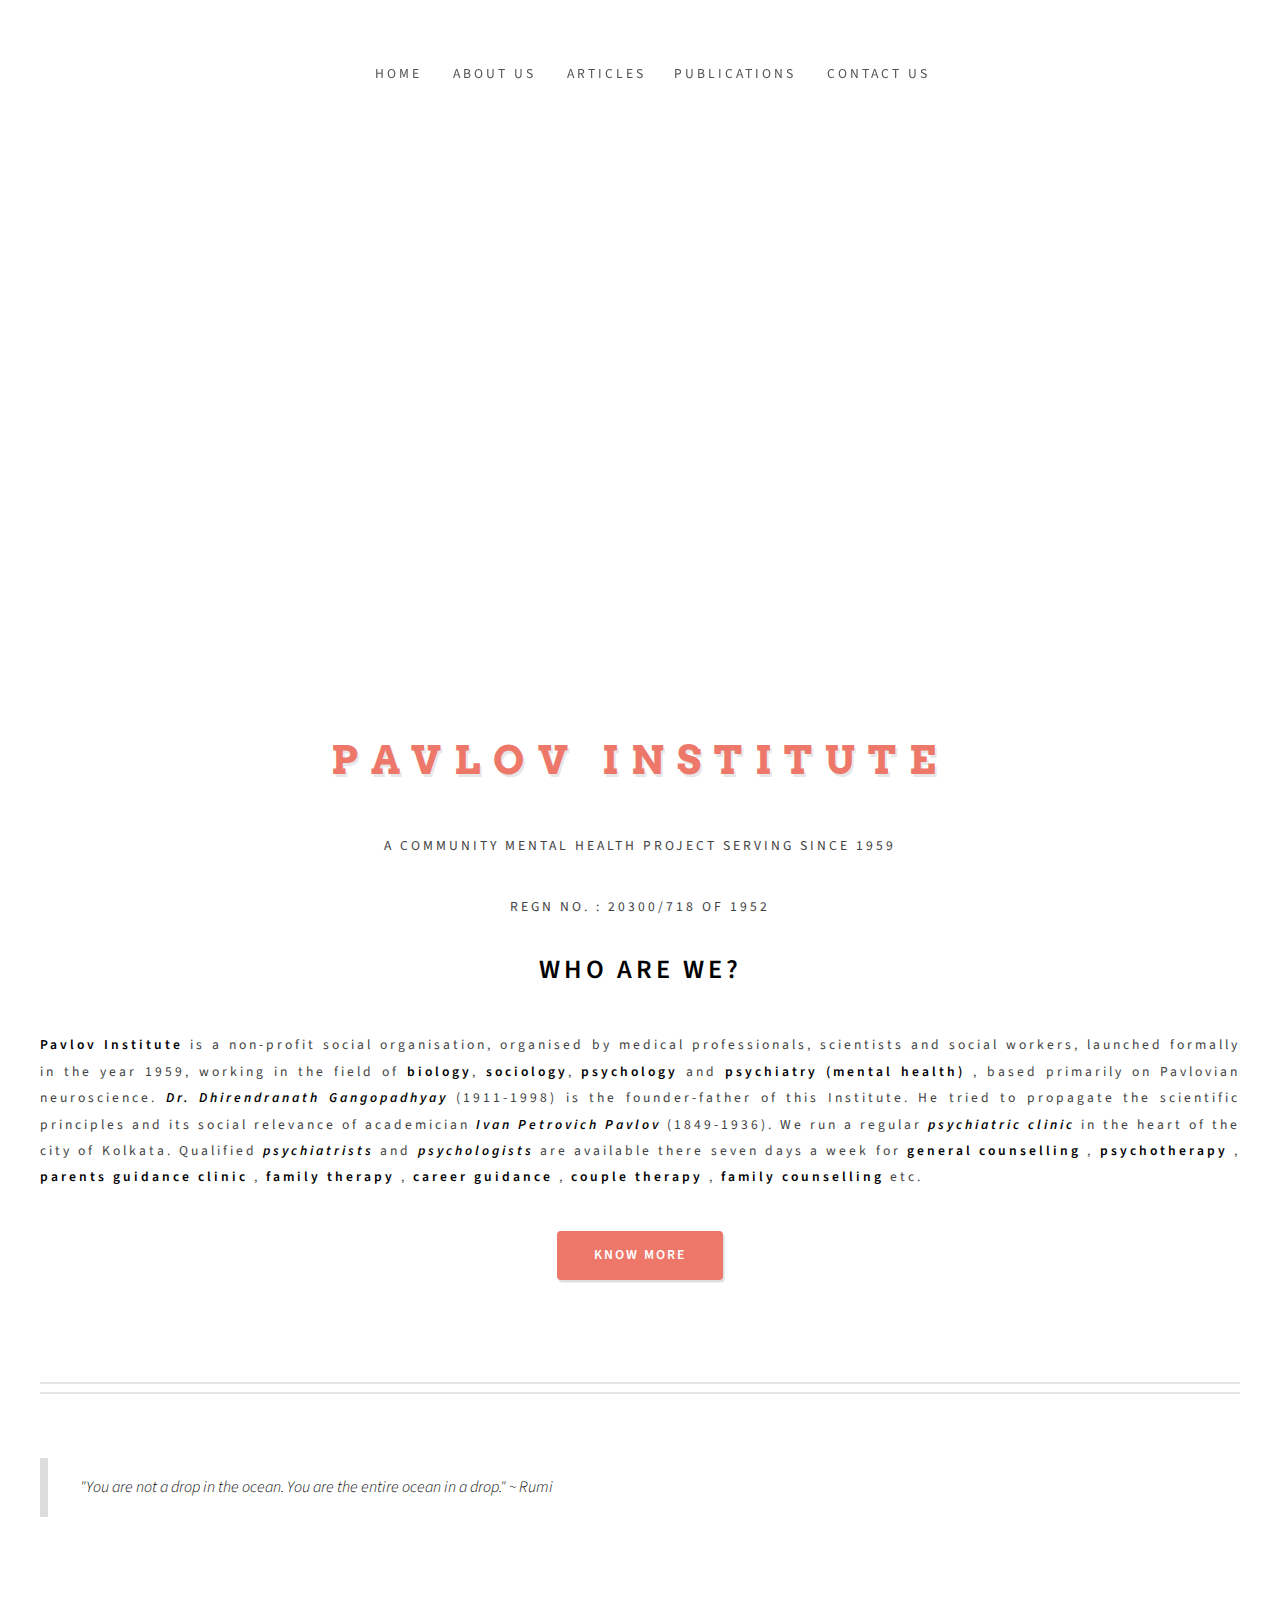
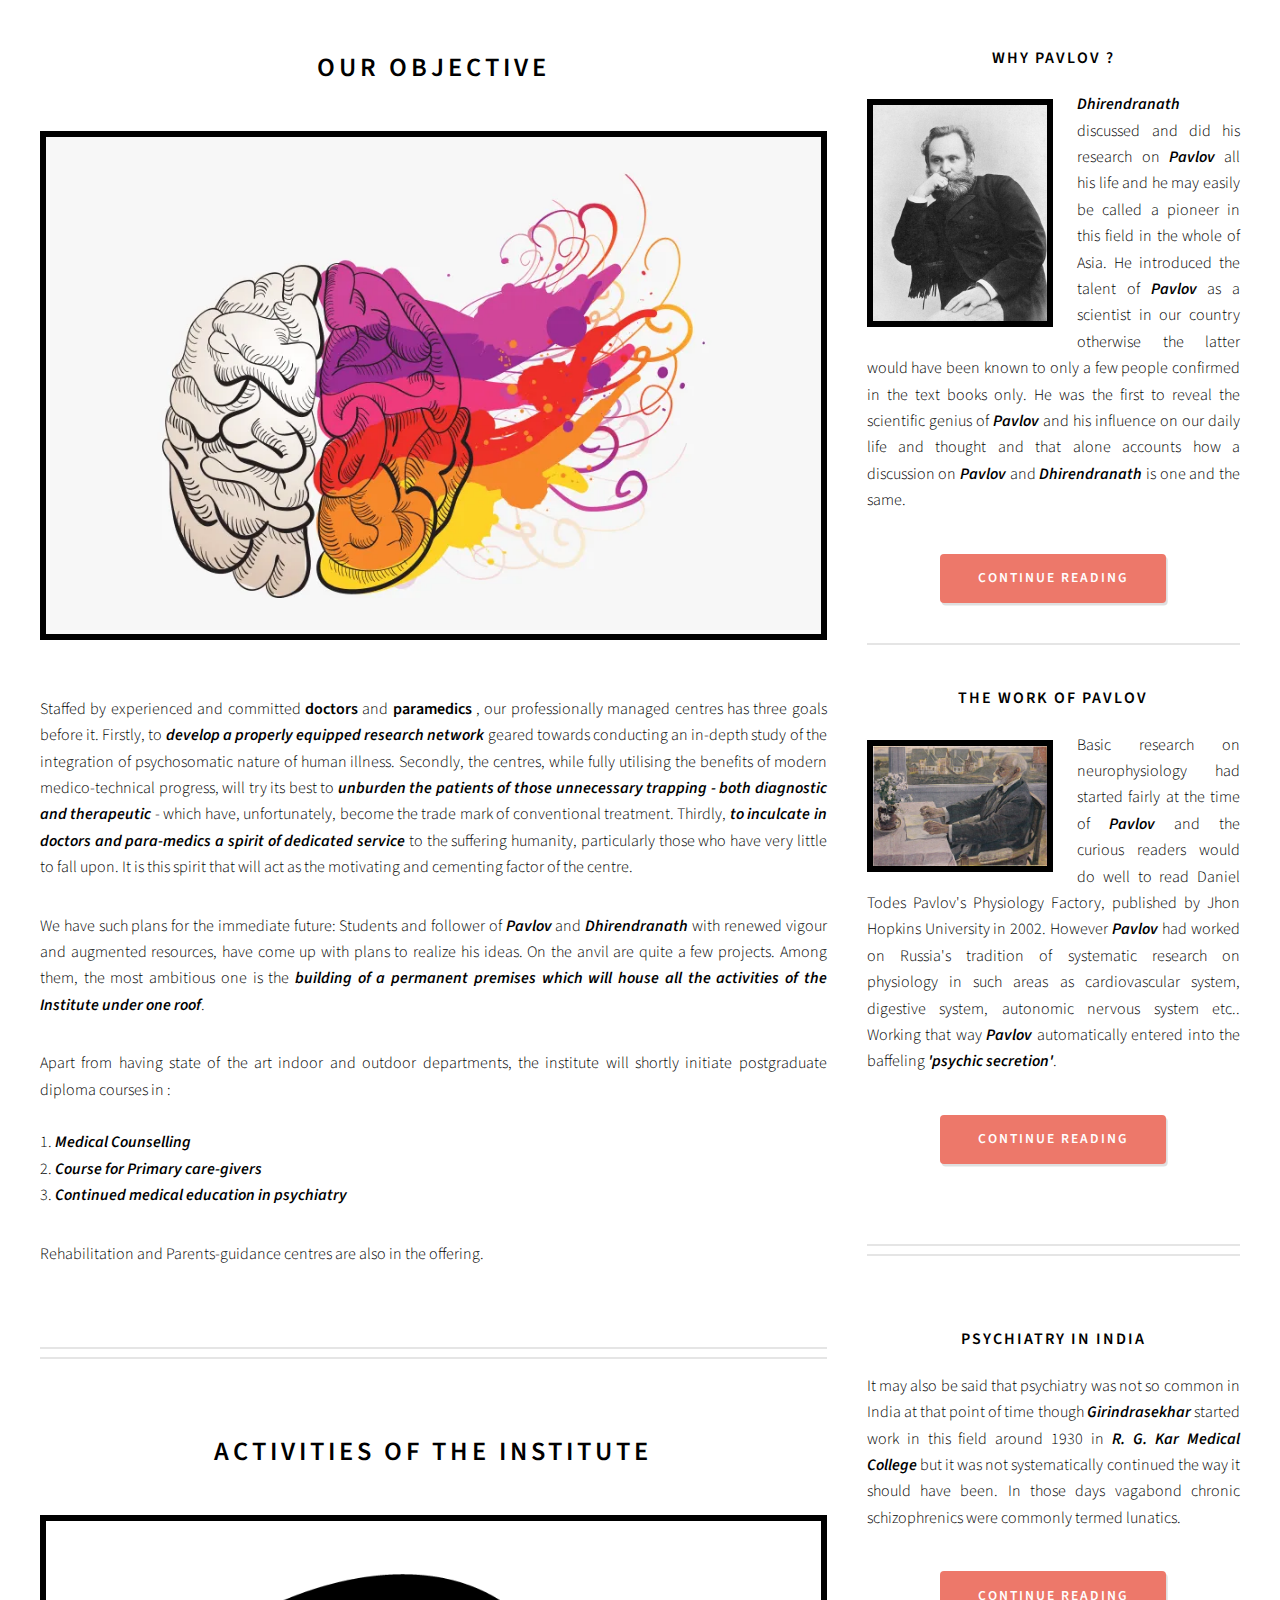
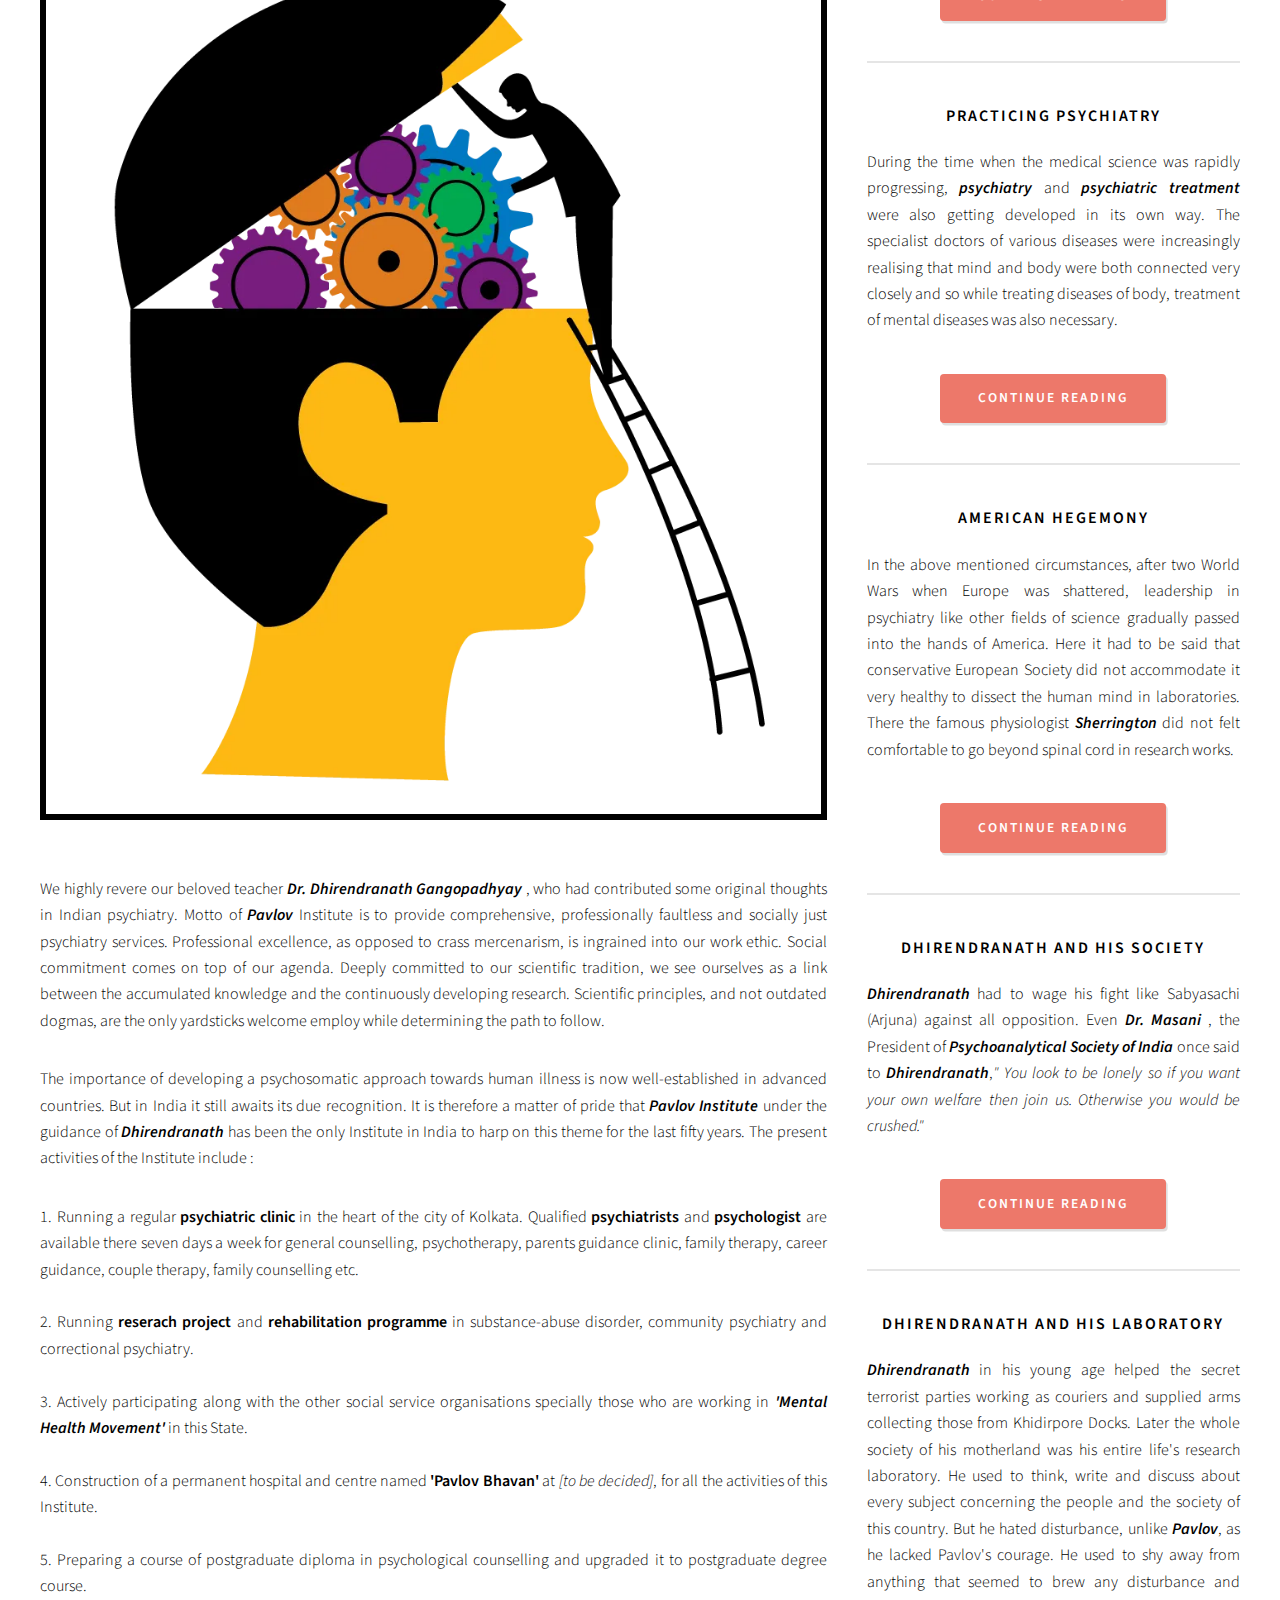
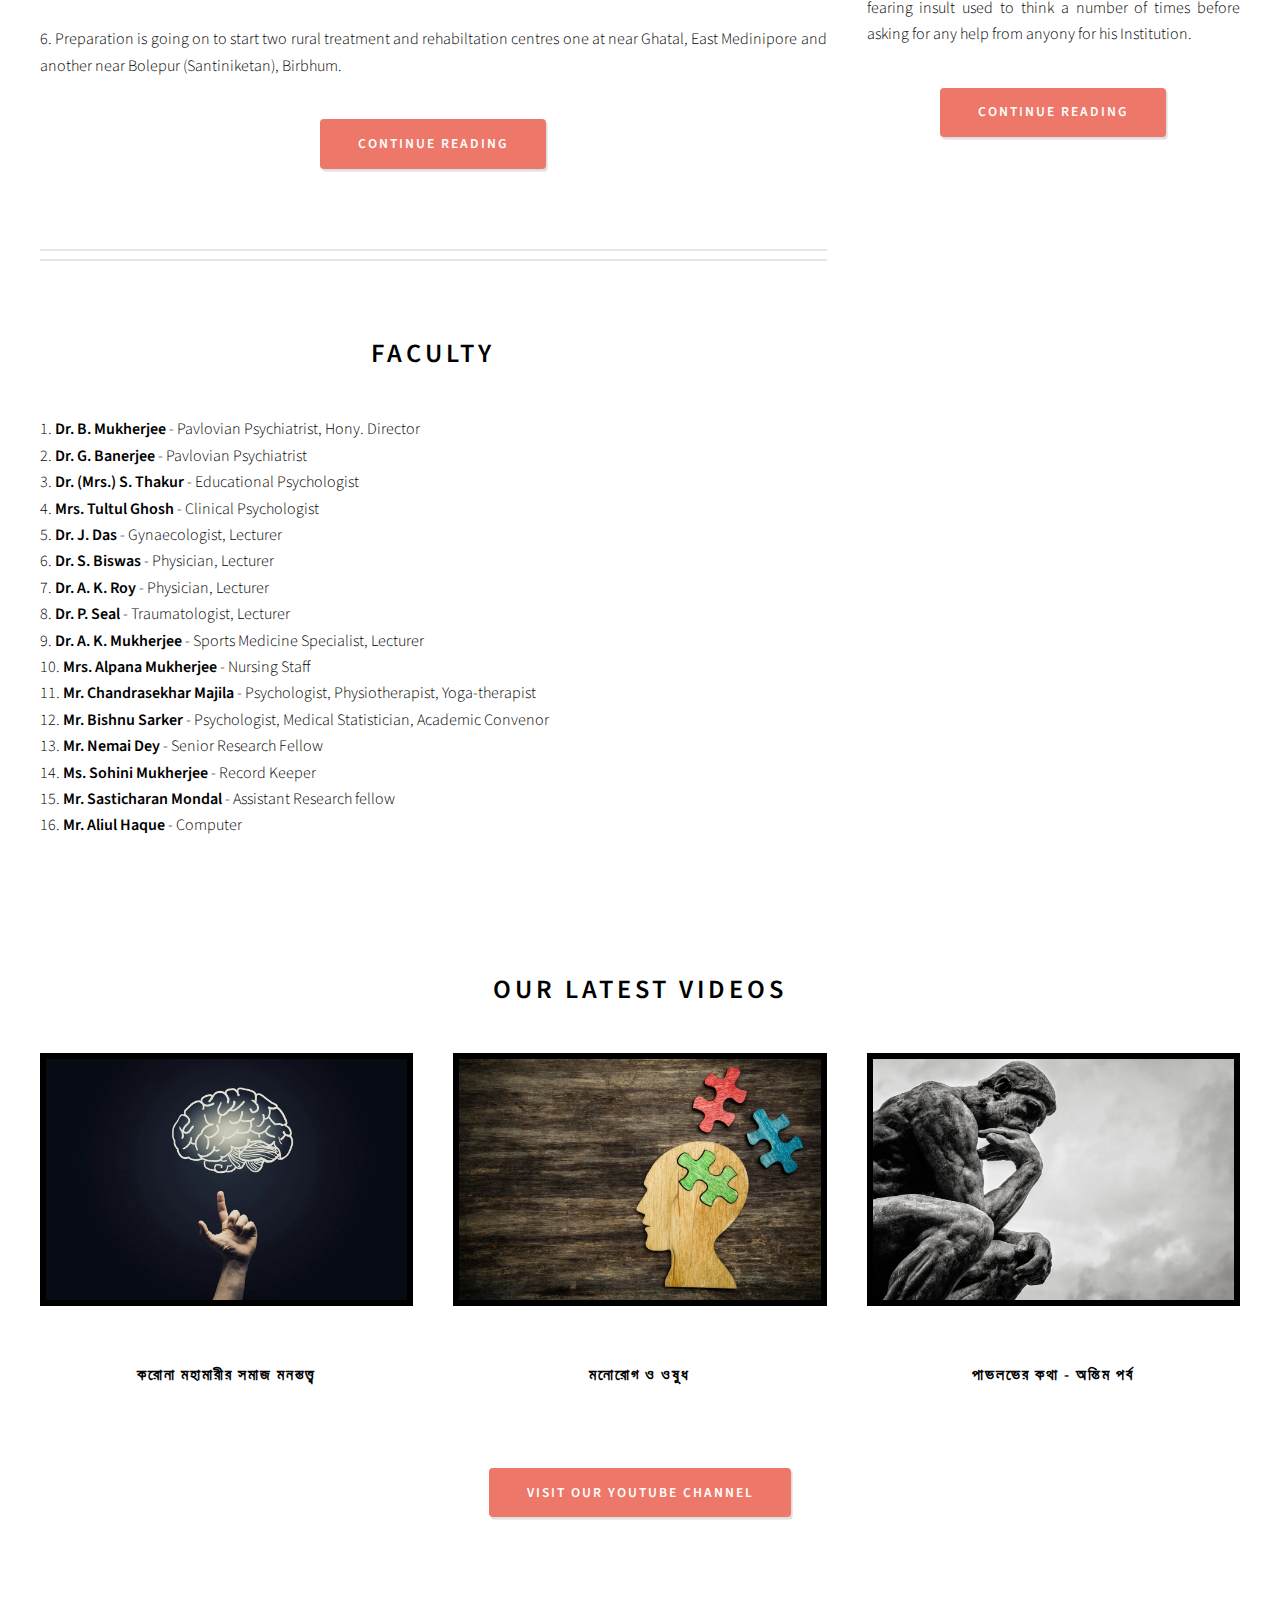
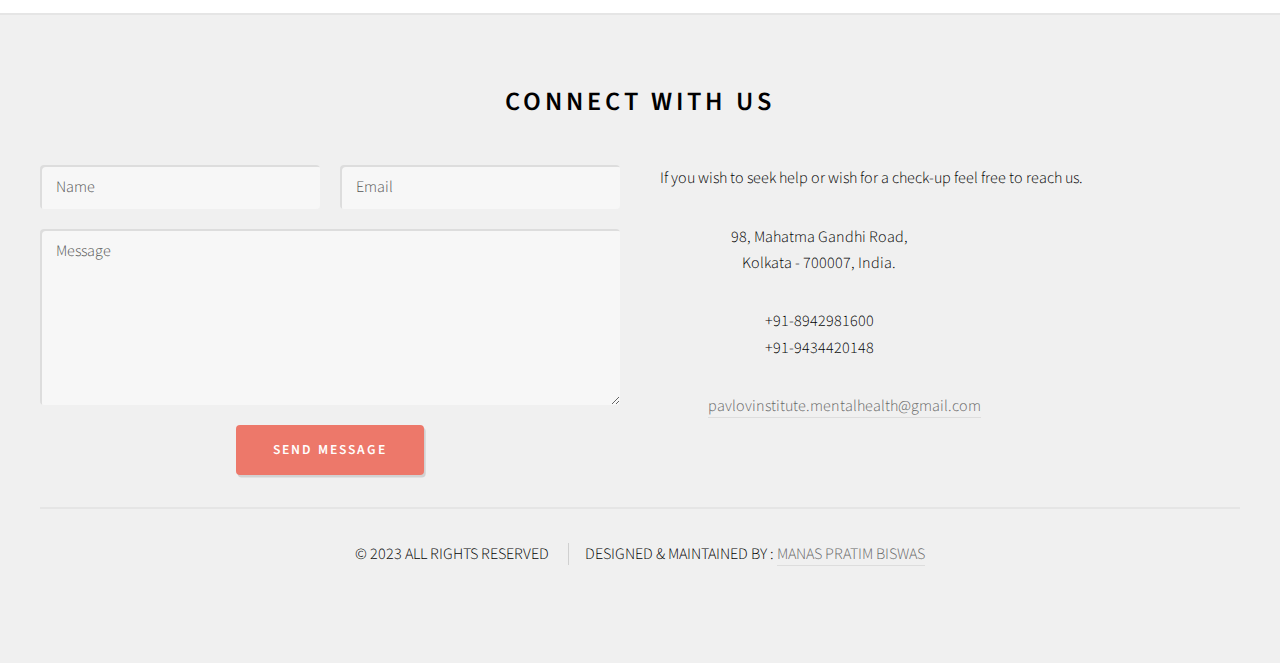
==== commit 372cb409: "Update index.html" ====
--- a/index.html
+++ b/index.html
@@ -215,6 +215,22 @@
 					Or an enormous ad. Whatever.</p>
 			</div>
 		</section> -->
+
+		<section id="main">
+			<div class="container">
+				<div id="content">
+
+					<article class="box post">
+						
+						<blockquote>
+							"You are not a drop in the ocean. You are the entire ocean in a drop." ~ Rumi
+						</blockquote>
+
+					</article>
+
+				</div>
+			</div>
+		</section>
 
 
 		<!-- Main -->
--- a/assets/css/main.css
+++ b/assets/css/main.css
@@ -2721,4 +2721,4 @@
 					border-left: 0;
 				}
 
-	}
+	}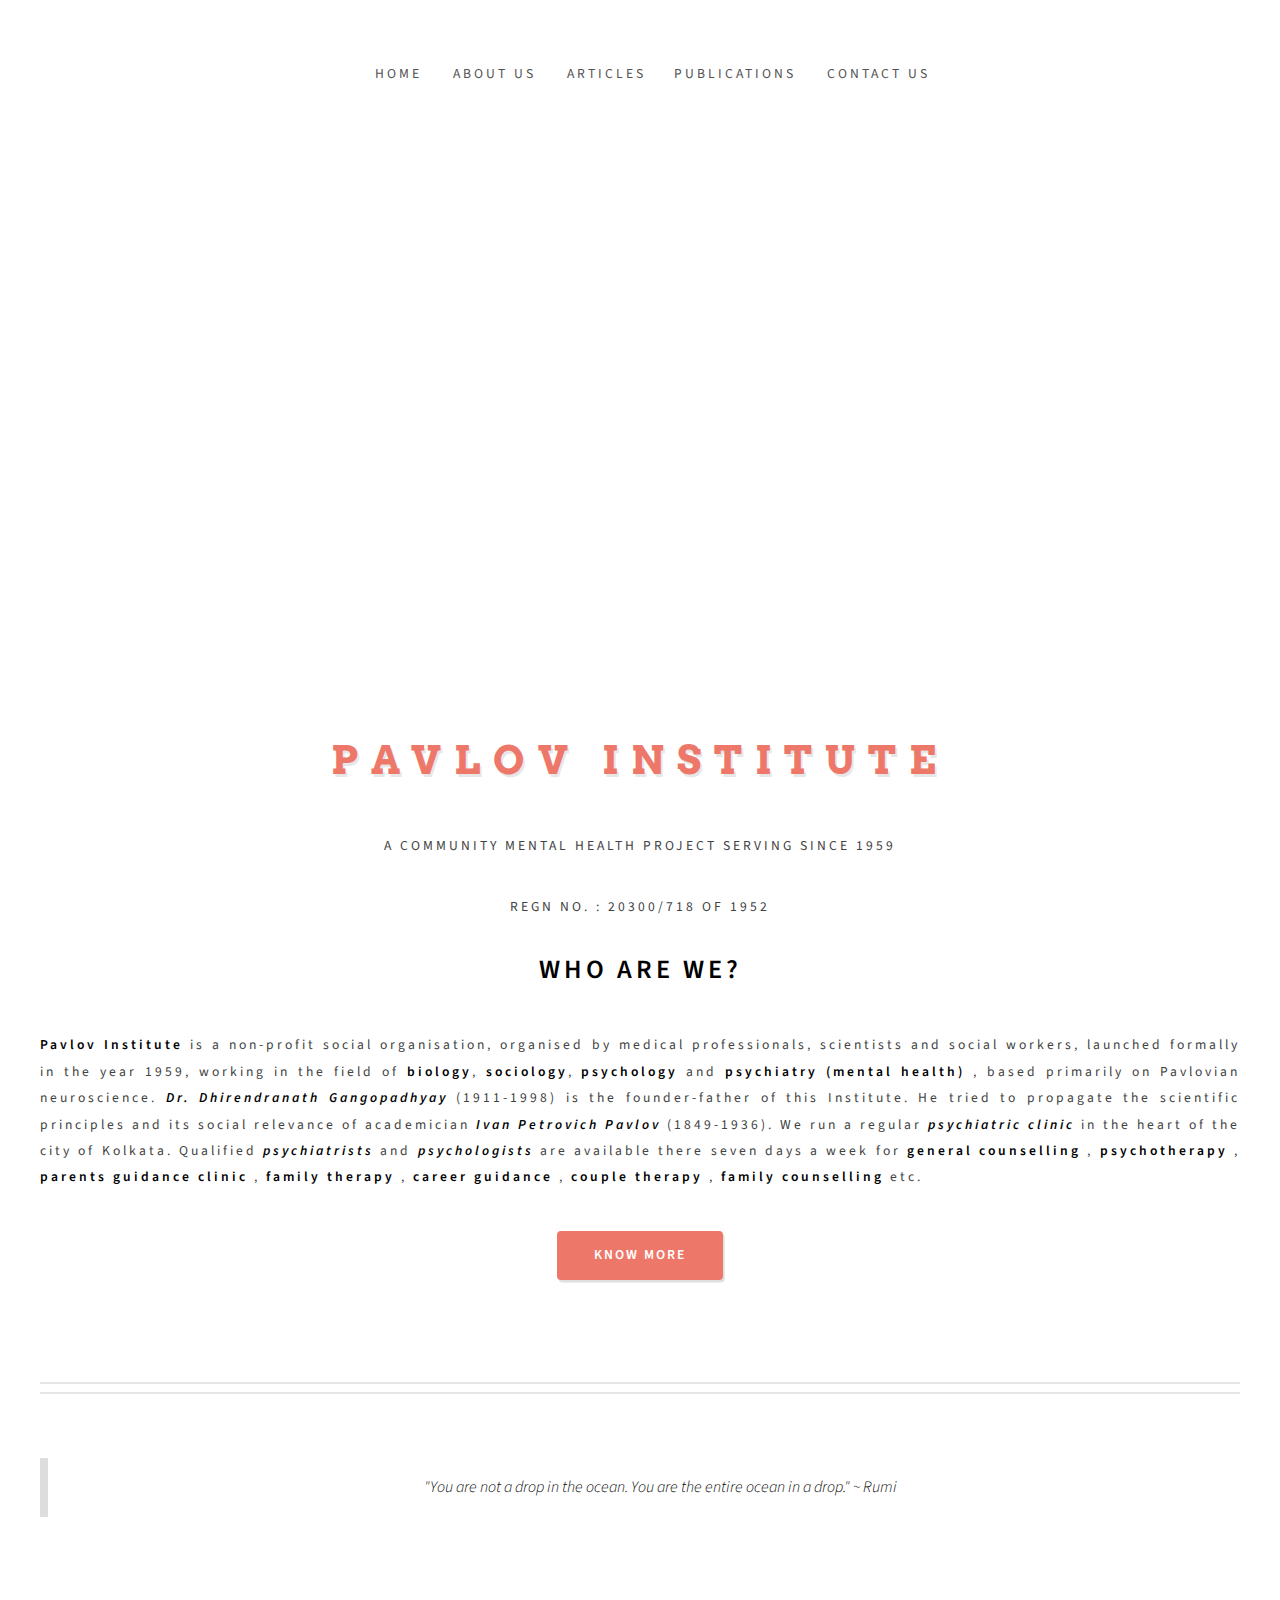
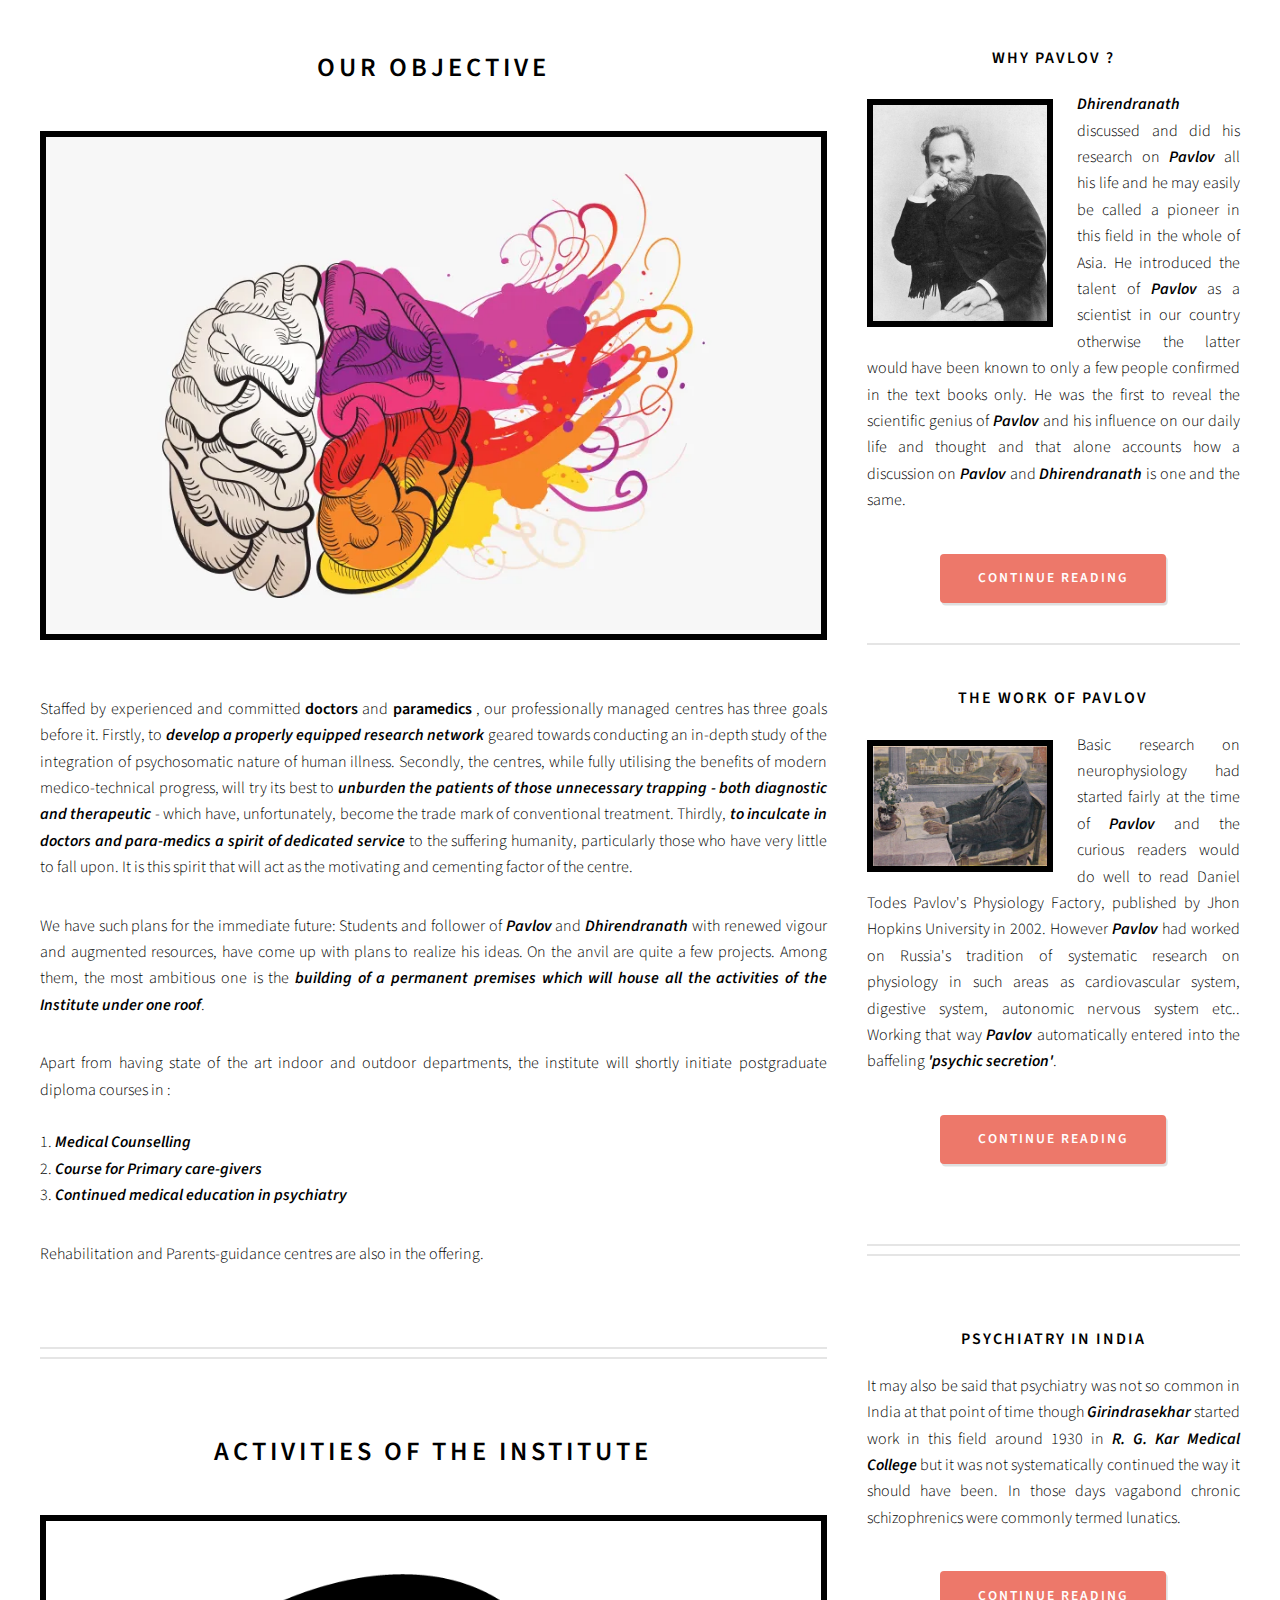
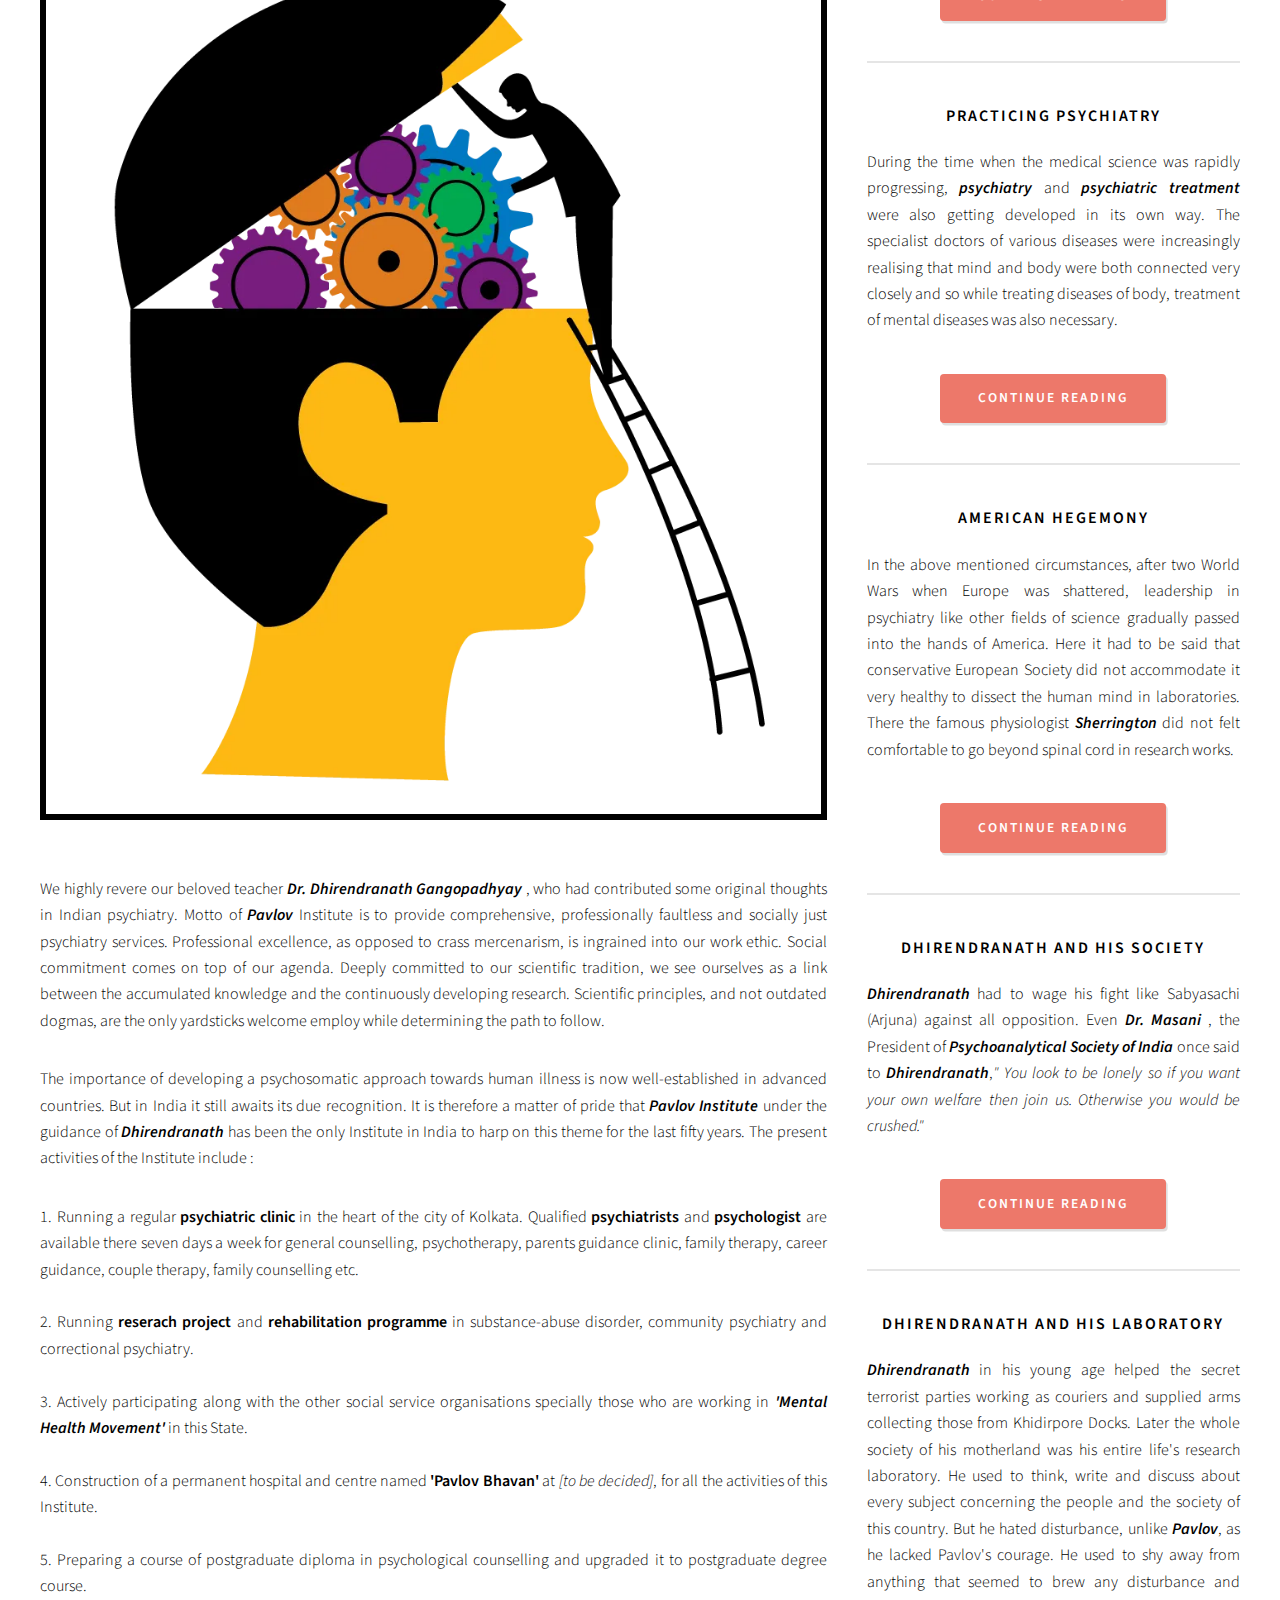
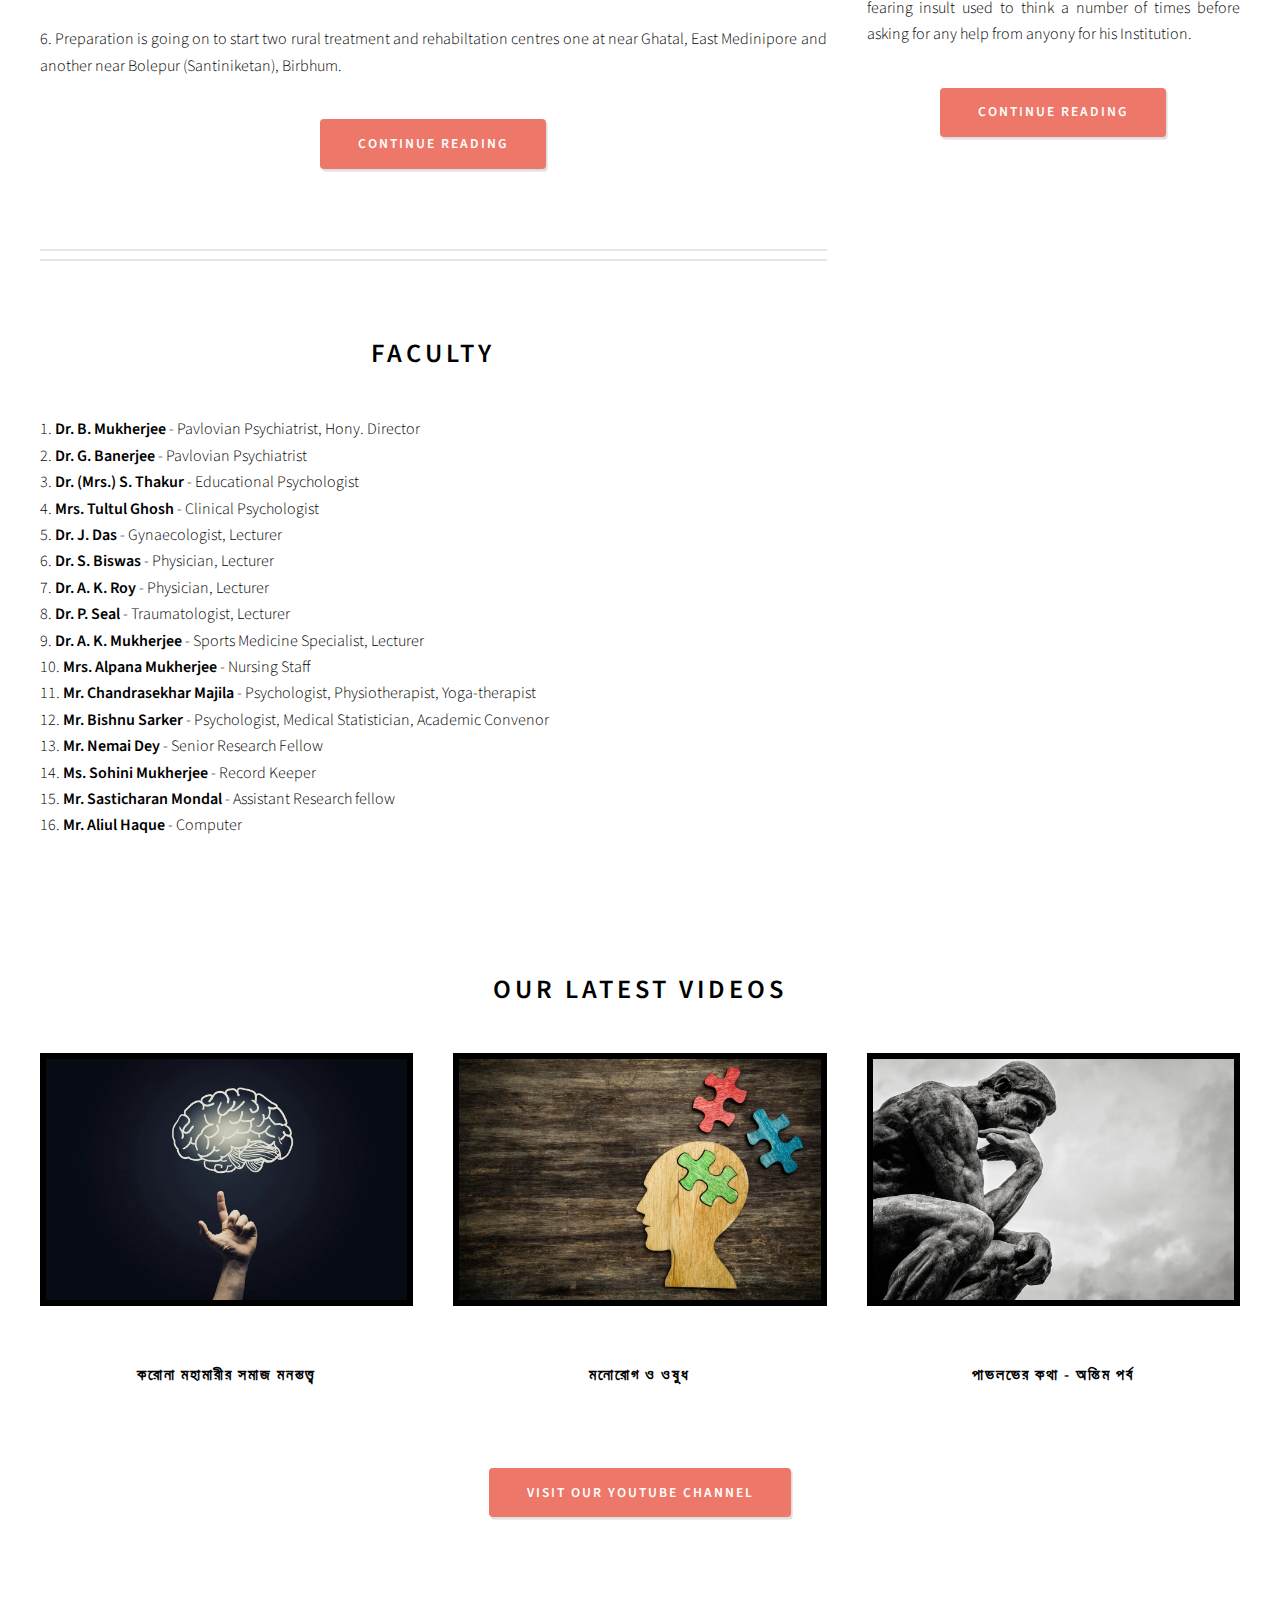
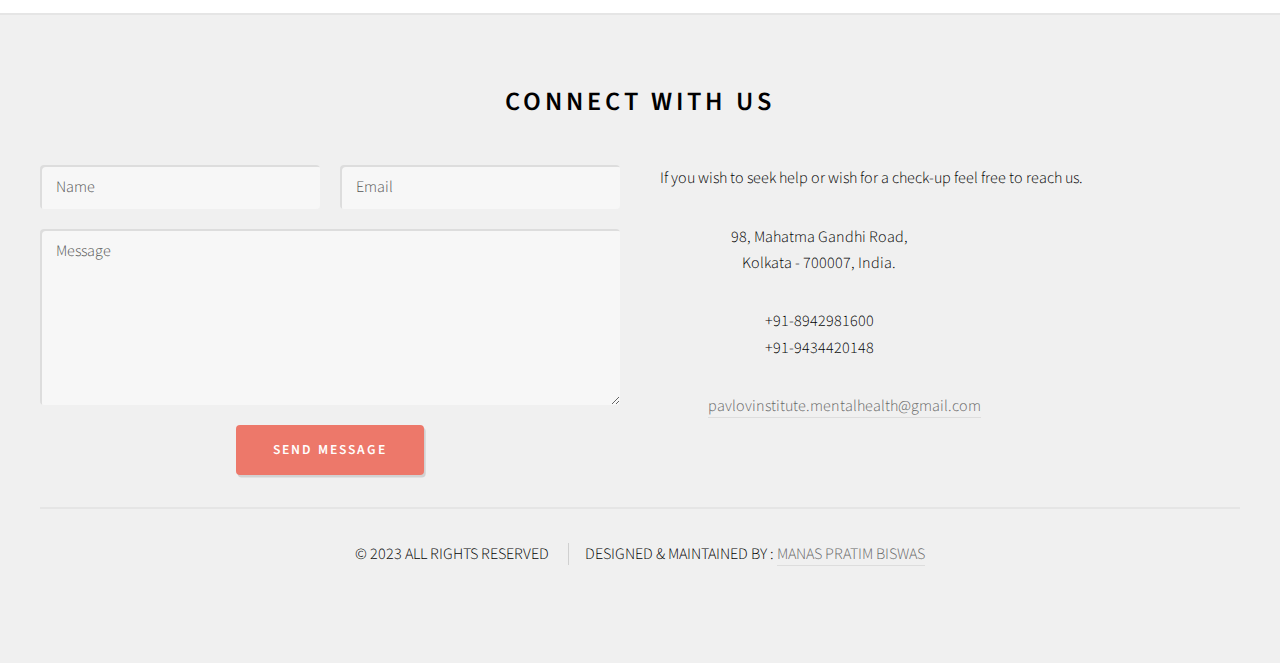
==== commit a3d64502: "Update index.html" ====
--- a/index.html
+++ b/index.html
@@ -2,12 +2,48 @@
 <html>
 
 <head>
+
+	<!-- Google tag (gtag.js) -->
+	<script async src="https://www.googletagmanager.com/gtag/js?id=G-QTZEC2PPND"></script>
+	<script>
+		window.dataLayer = window.dataLayer || [];
+		function gtag() { dataLayer.push(arguments); }
+		gtag('js', new Date());
+
+		gtag('config', 'G-QTZEC2PPND');
+	</script>
+
 	<title>Pavlov Institute</title>
+
 	<meta charset="utf-8" />
 	<meta name="viewport" content="width=device-width, initial-scale=1, user-scalable=no" />
+	<meta name="description"
+		content="Pavlov Institute is a non-profit social organisation, organised by medical professionals, scientists and social workers. We run a regular psychiatric clinic in the heart of the city of Kolkata. Qualified psychiatrists and psychologists are available there seven days a week for general counselling , psychotherapy , parents guidance clinic , family therapy , career guidance , couple therapy , family counselling etc.">
+	<meta name="keyword"
+		content="Pavlov, Pavlov Institute, Psychaitry, Psychology, Psychiatrist, Psychologist, Mental Health, Counselling, Parents Guidance Clinic , Family Therapy , Career Guidance , Couple Therapy , Family Counselling, Depression, Anxiety, Bi-polar Disorder, Psychotherapy, Dr. Basudev Mukherjee, Manobmon, Psyche and Society">
+	<meta name="author" content="Pavlov Institue">
+	<meta name="robot" content="index, follow">
+
+	<!--  Essential META Tags -->
+	<meta property="og:title" content="Pavlov Institute">
+	<meta property="og:type" content="Pavlov Institute" />
+	<meta property="og:image" content="https://www.pavlovinstitute.org/images/pavlovthinking.jpg">
+	<meta property="og:url" content="https://www.pavlovinstitute.org/">
+	<meta name="twitter:card" content="Pavlov Institute">
+
+	<!--  Non-Essential, But Recommended -->
+	<meta property="og:description" content="Pavlov Institute">
+	<meta property="og:site_name" content="Pavlov Institute">
+	<meta name="twitter:image:alt" content="Pavlov Institue">
+
+	<!--  Non-Essential, But Required for Analytics -->
+	<meta property="fb:app_id" content="Pavlov Institute" />
+	<meta name="twitter:site" content="Pavlov Institute">
 	<link rel="stylesheet" href="assets/css/main.css" />
 	<link rel="stylesheet" href="assets/css/leafstyles.css">
 	<link rel="icon" href="images/favicon.png" type="image/png">
+	<link rel="canonical" href="https://www.pavlovinstitute.org/">
+
 </head>
 
 <body class="homepage is-preload">
@@ -21,23 +57,23 @@
 			<div class="parent">
 
 				<div id="floating-image-container-1">
-					<img src="images/leaf.png" alt="Manas Pratim Biswas" id="floating-image-1">
+					<img src="images/leaf.png" alt="Pavlov Institute" id="floating-image-1">
 				</div>
 
 				<div id="floating-image-container-2">
-					<img src="images/leaf.png" alt="Manas Pratim Biswas" id="floating-image-2">
+					<img src="images/leaf.png" alt="Pavlov Institute" id="floating-image-2">
 				</div>
 
 				<div id="floating-image-container-3">
-					<img src="images/leaf.png" alt="Manas Pratim Biswas" id="floating-image-3">
+					<img src="images/leaf.png" alt="Pavlov Institute" id="floating-image-3">
 				</div>
 
 				<div id="floating-image-container-4">
-					<img src="images/leaf.png" alt="Manas Pratim Biswas" id="floating-image-4">
+					<img src="images/leaf.png" alt="Pavlov Institute" id="floating-image-4">
 				</div>
 
 				<div id="floating-image-container-5">
-					<img src="images/leaf.png" alt="Manas Pratim Biswas" id="floating-image-5">
+					<img src="images/leaf.png" alt="Pavlov Institute" id="floating-image-5">
 				</div>
 
 			</div>
@@ -45,23 +81,23 @@
 			<div class="parent">
 
 				<div id="floating-image-container-6">
-					<img src="images/leaf.png" alt="Manas Pratim Biswas" id="floating-image-6">
+					<img src="images/leaf.png" alt="Pavlov Institute" id="floating-image-6">
 				</div>
 
 				<div id="floating-image-container-7">
-					<img src="images/leaf.png" alt="Manas Pratim Biswas" id="floating-image-7">
+					<img src="images/leaf.png" alt="Pavlov Institute" id="floating-image-7">
 				</div>
 
 			</div>
 
 			<div class="parent">
 				<div id="floating-image-container-8">
-					<img src="images/leaf.png" alt="Manas Pratim Biswas" id="floating-image-8">
+					<img src="images/leaf.png" alt="Pavlov Institute" id="floating-image-8">
 				</div>
 
 
 				<div id="floating-image-container-9">
-					<img src="images/leaf.png" alt="Manas Pratim Biswas" id="floating-image-9">
+					<img src="images/leaf.png" alt="Pavlov Institute" id="floating-image-9">
 				</div>
 
 			</div>
@@ -69,20 +105,20 @@
 			<div class="parent">
 
 				<div id="floating-image-container-10">
-					<img src="images/leaf.png" alt="Manas Pratim Biswas" id="floating-image-10">
+					<img src="images/leaf.png" alt="Pavlov Institute" id="floating-image-10">
 				</div>
 				<div id="floating-image-container-11">
-					<img src="images/leaf.png" alt="Manas Pratim Biswas" id="floating-image-11">
+					<img src="images/leaf.png" alt="Pavlov Institute" id="floating-image-11">
 				</div>
 			</div>
 
 			<div class="parent">
 
 				<div id="floating-image-container-12">
-					<img src="images/leaf.png" alt="Manas Pratim Biswas" id="floating-image-12">
+					<img src="images/leaf.png" alt="Pavlov Institute" id="floating-image-12">
 				</div>
 				<div id="floating-image-container-13">
-					<img src="images/leaf.png" alt="Manas Pratim Biswas" id="floating-image-13">
+					<img src="images/leaf.png" alt="Pavlov Institute" id="floating-image-13">
 				</div>
 
 			</div>
@@ -90,44 +126,44 @@
 			<div class="parent">
 
 				<div id="floating-image-container-14">
-					<img src="images/leaf.png" alt="Manas Pratim Biswas" id="floating-image-14">
+					<img src="images/leaf.png" alt="Pavlov Institute" id="floating-image-14">
 				</div>
 
 				<div id="floating-image-container-15">
-					<img src="images/leaf.png" alt="Manas Pratim Biswas" id="floating-image-15">
+					<img src="images/leaf.png" alt="Pavlov Institute" id="floating-image-15">
 				</div>
 			</div>
 
 			<div class="parent">
 
 				<div id="floating-image-container-16">
-					<img src="images/leaf.png" alt="Manas Pratim Biswas" id="floating-image-16">
+					<img src="images/leaf.png" alt="Pavlov Institute" id="floating-image-16">
 				</div>
 
 				<div id="floating-image-container-17">
-					<img src="images/leaf.png" alt="Manas Pratim Biswas" id="floating-image-17">
+					<img src="images/leaf.png" alt="Pavlov Institute" id="floating-image-17">
 				</div>
 			</div>
 
 			<div class="parent">
 
 				<div id="floating-image-container-18">
-					<img src="images/leaf.png" alt="Manas Pratim Biswas" id="floating-image-18">
+					<img src="images/leaf.png" alt="Pavlov Institute" id="floating-image-18">
 				</div>
 
 				<div id="floating-image-container-19">
-					<img src="images/leaf.png" alt="Manas Pratim Biswas" id="floating-image-19">
+					<img src="images/leaf.png" alt="Pavlov Institute" id="floating-image-19">
 				</div>
 			</div>
 
 			<div class="parent">
 
 				<div id="floating-image-container-20">
-					<img src="images/leaf.png" alt="Manas Pratim Biswas" id="floating-image-20">
+					<img src="images/leaf.png" alt="Pavlov Institute" id="floating-image-20">
 				</div>
 
 				<div id="floating-image-container-21">
-					<img src="images/leaf.png" alt="Manas Pratim Biswas" id="floating-image-21">
+					<img src="images/leaf.png" alt="Pavlov Institute" id="floating-image-21">
 				</div>
 			</div>
 
@@ -221,7 +257,7 @@
 				<div id="content">
 
 					<article class="box post">
-						
+
 						<blockquote>
 							"You are not a drop in the ocean. You are the entire ocean in a drop." ~ Rumi
 						</blockquote>
@@ -247,15 +283,22 @@
 								<h2><strong>Our Objective</strong></h2>
 							</header>
 							<a href="aboutus.html#objective" class="image featured"><img src="images/brain3.jpg"
-									alt="" /></a>
-							<p>Staffed by experienced and committed <strong> doctors </strong> and <strong> paramedics </strong>, our professionally managed
-								centres has three goals before it. Firstly, to <i><strong> develop a properly equipped research
-								network </strong></i> geared towards conducting an in-depth study of the integration of psychosomatic
+									alt="Pavlov Institue" /></a>
+							<p>Staffed by experienced and committed <strong> doctors </strong> and <strong> paramedics
+								</strong>, our professionally managed
+								centres has three goals before it. Firstly, to <i><strong> develop a properly equipped
+										research
+										network </strong></i> geared towards conducting an in-depth study of the
+								integration of psychosomatic
 								nature of human illness. Secondly, the centres, while fully utilising the benefits of
-								modern medico-technical progress, will try its best to <i><strong> unburden the patients of those
-								unnecessary trapping - both diagnostic and therapeutic </strong></i> - which have, unfortunately,
-								become the trade mark of conventional treatment. Thirdly, <i><strong> to inculcate in doctors and
-								para-medics a spirit of dedicated service </strong></i> to the suffering humanity, particularly those
+								modern medico-technical progress, will try its best to <i><strong> unburden the patients
+										of those
+										unnecessary trapping - both diagnostic and therapeutic </strong></i> - which
+								have, unfortunately,
+								become the trade mark of conventional treatment. Thirdly, <i><strong> to inculcate in
+										doctors and
+										para-medics a spirit of dedicated service </strong></i> to the suffering
+								humanity, particularly those
 								who have very little to fall upon. It is this spirit that will act as the motivating and
 								cementing factor of the centre.</p>
 
@@ -264,8 +307,9 @@
 								<i><strong>Dhirendranath</strong></i> with renewed vigour and augmented resources, have
 								come up with plans to
 								realize his ideas. On the anvil are quite a few projects. Among them, the most ambitious
-								one is the <i><strong> building of a permanent premises which will house all the activities of the
-								Institute under one roof</strong></i>.
+								one is the <i><strong> building of a permanent premises which will house all the
+										activities of the
+										Institute under one roof</strong></i>.
 							</p>
 
 							<p>Apart from having state of the art indoor and outdoor departments, the institute will
@@ -292,7 +336,7 @@
 								<h2><strong>Activities of the Institute</strong></h2>
 							</header>
 							<a href="aboutus.html#activities" class="image featured"><img src="images/mind.png"
-									alt="" /></a>
+									alt="Pavlov Institue" /></a>
 							<p>We highly revere our beloved teacher <i><strong> Dr. Dhirendranath Gangopadhyay
 									</strong></i>, who had contributed
 								some original thoughts in Indian psychiatry.
@@ -311,7 +355,7 @@
 							<p>The importance of developing a psychosomatic approach towards human illness is now
 								well-established in advanced countries. But in India it still awaits its due
 								recognition. It is therefore a matter of pride that <i><strong>Pavlov
-								Institute</strong></i> under the guidance
+										Institute</strong></i> under the guidance
 								of <i><strong>Dhirendranath</strong></i> has been the only Institute in India to harp on
 								this theme for the last
 								fifty years.
@@ -319,16 +363,20 @@
 								The present activities of the Institute include : </p>
 
 							<p>
-								1. Running a regular <strong>psychiatric clinic </strong> in the heart of the city of Kolkata. Qualified
-								<strong> psychiatrists </strong> and <strong> psychologist </strong>are available there seven days a week for general
+								1. Running a regular <strong>psychiatric clinic </strong> in the heart of the city of
+								Kolkata. Qualified
+								<strong> psychiatrists </strong> and <strong> psychologist </strong>are available there
+								seven days a week for general
 								counselling, psychotherapy, parents guidance clinic, family therapy, career guidance,
 								couple therapy, family counselling etc.
 								<br><br>
-								2. Running <strong> reserach project </strong> and <strong> rehabilitation programme </strong> in substance-abuse disorder,
+								2. Running <strong> reserach project </strong> and <strong> rehabilitation programme
+								</strong> in substance-abuse disorder,
 								community psychiatry and correctional psychiatry.
 								<br><br>
 								3. Actively participating along with the other social service organisations specially
-								those who are working in <i><strong> 'Mental Health Movement'</strong></i> in this State.
+								those who are working in <i><strong> 'Mental Health Movement'</strong></i> in this
+								State.
 								<br><br>
 								4. Construction of a permanent hospital and centre named <strong>'Pavlov
 									Bhavan'</strong> at <i>[to be
@@ -394,7 +442,7 @@
 											<h3><a href="articles.html#whypavlov">Why Pavlov ?</a></h3>
 										</header>
 										<a href="articles.html#whypavlov" class="image left"><img
-												src="images/pavlovthinking.jpg" alt="" /></a>
+												src="images/pavlovthinking.jpg" alt="Pavlov Institue" /></a>
 										<p><i><strong>Dhirendranath</strong></i> discussed and did his research on
 											<i><strong>Pavlov</strong></i> all his life and he
 											may easily be
@@ -428,7 +476,7 @@
 											<h3><a href="articles.html#theworkofpavlov">The work of Pavlov</a></h3>
 										</header>
 										<a href="articles.html#theworkofpavlov" class="image left"><img
-												src="images/pavlovreding.jpg" alt="" /></a>
+												src="images/pavlovreding.jpg" alt="Pavlov Institue" /></a>
 										<p>Basic research on neurophysiology had started fairly at the time of
 											<i><strong>Pavlov</strong></i>
 											and the curious readers would do well to read Daniel Todes Pavlov's
@@ -465,10 +513,13 @@
 											<h3><a href="articles.html#psychiatryinindia">Psychiatry in India</a></h3>
 										</header>
 										<p>It may also be said that psychiatry was not so common in India at that point
-											of time though <i><strong> Girindrasekhar </strong></i> started work in this field around 1930 in
-										<i><strong>R. G. Kar Medical College</strong></i> but it was not systematically continued the way it
+											of time though <i><strong> Girindrasekhar </strong></i> started work in this
+											field around 1930 in
+											<i><strong>R. G. Kar Medical College</strong></i> but it was not
+											systematically continued the way it
 											should have been. In those days vagabond chronic schizophrenics were
-											commonly termed lunatics.</p>
+											commonly termed lunatics.
+										</p>
 										<ul class="actions">
 											<li><a href="articles.html#psychiatryinindia"
 													class="button icon solid fa-chevron-circle-down">Continue
@@ -486,8 +537,10 @@
 											<h3><a href="articles.html#practicingpsychiatry">Practicing Psychiatry</a>
 											</h3>
 										</header>
-										<p>During the time when the medical science was rapidly progressing, <i><strong> psychiatry </strong></i>
-											and <i><strong> psychiatric treatment</strong></i> were also getting developed in its own way. The
+										<p>During the time when the medical science was rapidly progressing, <i><strong>
+													psychiatry </strong></i>
+											and <i><strong> psychiatric treatment</strong></i> were also getting
+											developed in its own way. The
 											specialist doctors of various diseases were increasingly realising that mind
 											and body were both connected very closely and so while treating diseases of
 											body, treatment of mental diseases was also necessary.</p>
@@ -513,7 +566,8 @@
 											shattered, leadership in psychiatry like other fields of science gradually
 											passed into the hands of America. Here it had to be said that conservative
 											European Society did not accommodate it very healthy to dissect the human
-											mind in laboratories. There the famous physiologist <i><strong> Sherrington </strong></i> did not felt
+											mind in laboratories. There the famous physiologist <i><strong> Sherrington
+												</strong></i> did not felt
 											comfortable to go beyond spinal cord in research works.</p>
 										<ul class="actions">
 											<li><a href="articles.html#americanhegemony"
@@ -540,7 +594,8 @@
 													India </strong></i> once said to
 											<i><strong>Dhirendranath</strong></i>,<i>" You look to be lonely so if you
 												want
-												your own welfare then join us. Otherwise you would be crushed."</i> </p>
+												your own welfare then join us. Otherwise you would be crushed."</i>
+										</p>
 										<ul class="actions">
 											<li><a href="articles.html#dhirendranathsociety"
 													class="button icon solid fa-chevron-circle-down">Continue
@@ -572,7 +627,8 @@
 											brew
 											any disturbance and fearing insult used to think a number of times before
 											asking
-											for any help from anyony for his Institution.</p>
+											for any help from anyony for his Institution.
+										</p>
 										<ul class="actions">
 											<li><a href="articles.html#dhirendranathlab"
 													class="button icon solid fa-chevron-circle-down">Continue
@@ -602,7 +658,7 @@
 						<!-- Feature -->
 						<section>
 							<a href="https://www.youtube.com/watch?v=tu0ptQfPIRc" class="image featured"
-								target="_blank"><img src="images/brain1.jpg" alt="" target="_blank" /></a>
+								target="_blank"><img src="images/brain1.jpg" alt="Pavlov Institue" target="_blank" /></a>
 							<header>
 								<h3>করোনা মহামারীর সমাজ মনস্তত্ত্ব</h3>
 							</header>
@@ -614,7 +670,7 @@
 						<!-- Feature -->
 						<section>
 							<a href="https://www.youtube.com/watch?v=0W80asIJ_Ss" class="image featured"
-								target="_blank"><img src="images/brain2.jpg" alt="" /></a>
+								target="_blank"><img src="images/brain2.jpg" alt="Pavlov Institue" /></a>
 							<header>
 								<h3>মনোরোগ ও ওষুধ</h3>
 							</header>
@@ -626,7 +682,7 @@
 						<!-- Feature -->
 						<section>
 							<a href="https://www.youtube.com/watch?v=N6n9wMZzYrQ" class="image featured"
-								target="_blank"><img src="images/thinking.jpg" alt="" /></a>
+								target="_blank"><img src="images/thinking.jpg" alt="Pavlov Institue" /></a>
 							<header>
 								<h3>পাভলভের কথা - অন্তিম পর্ব </h3>
 							</header>
--- a/assets/css/main.css
+++ b/assets/css/main.css
@@ -193,6 +193,7 @@
 		border-left: solid 0.5em #ddd;
 		padding: 1em 0 1em 2em;
 		font-style: italic;
+		text-align: center;
 	}
 
 	p {
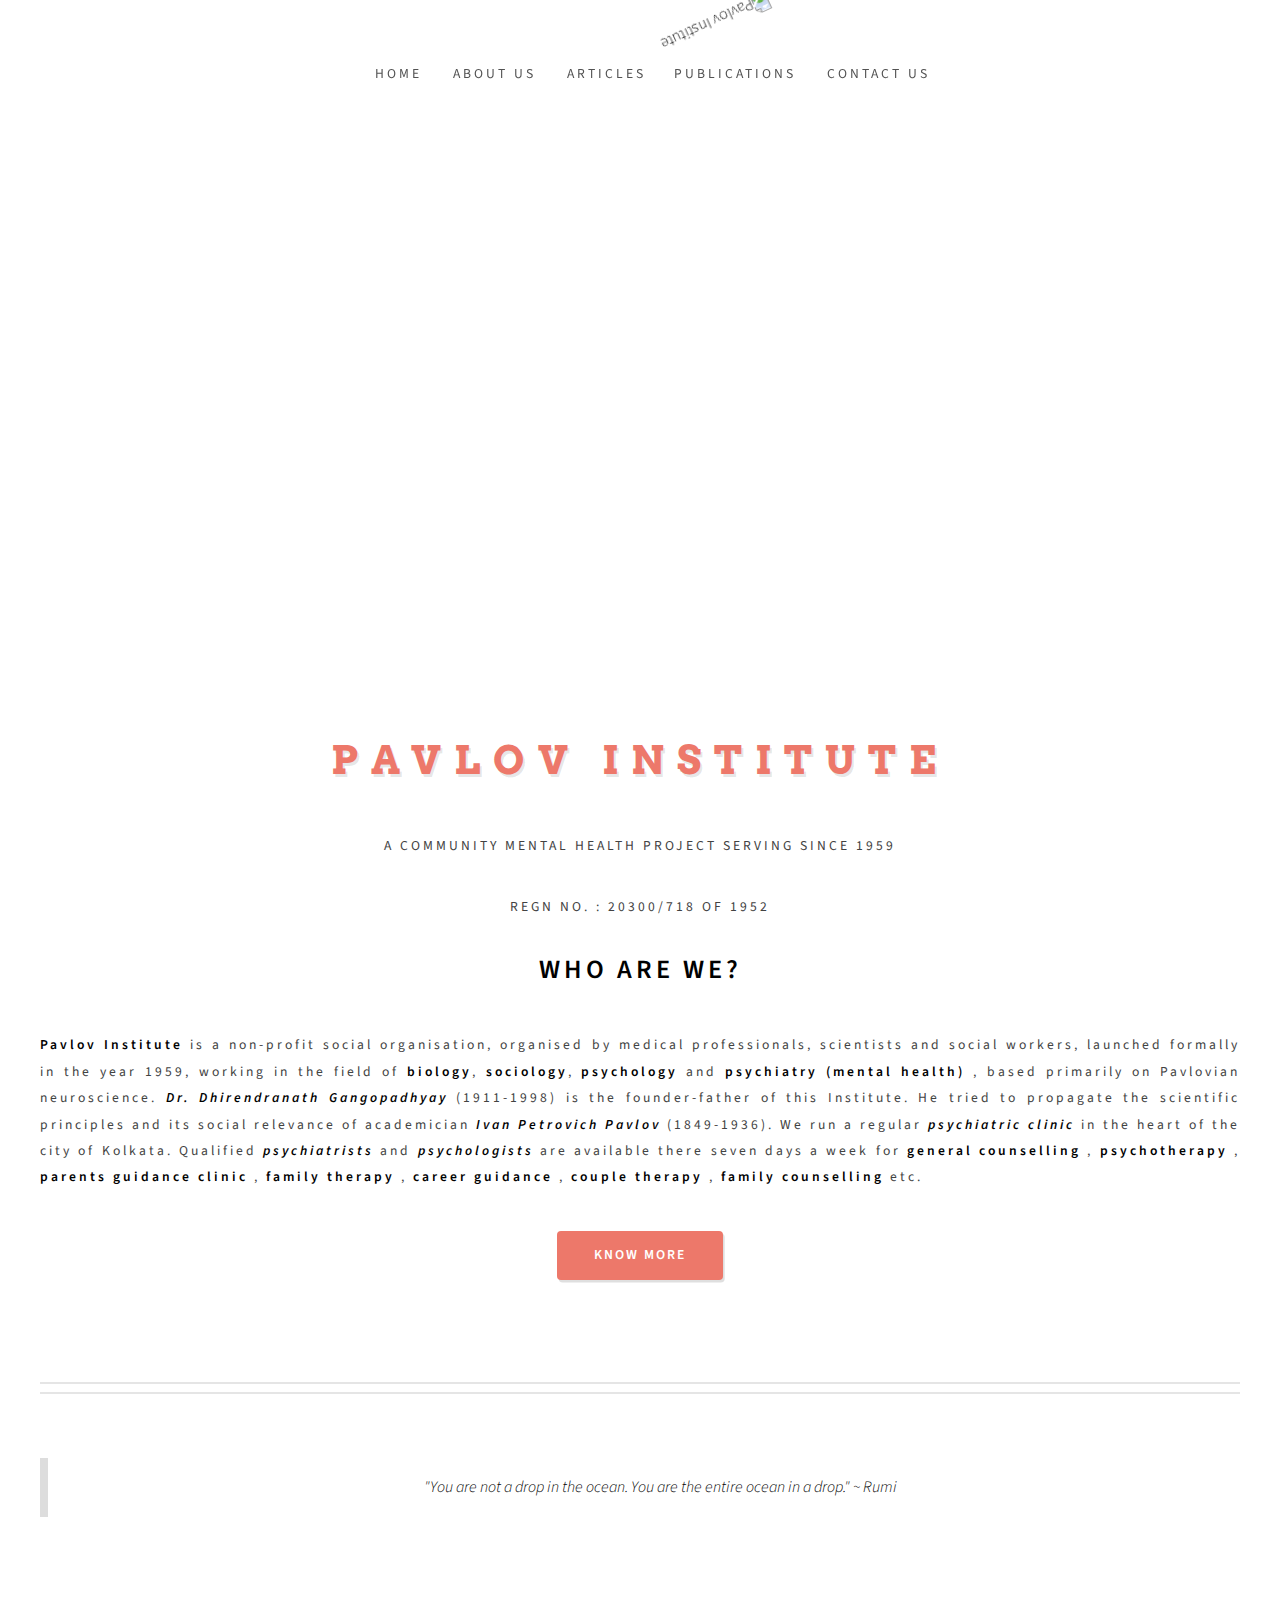
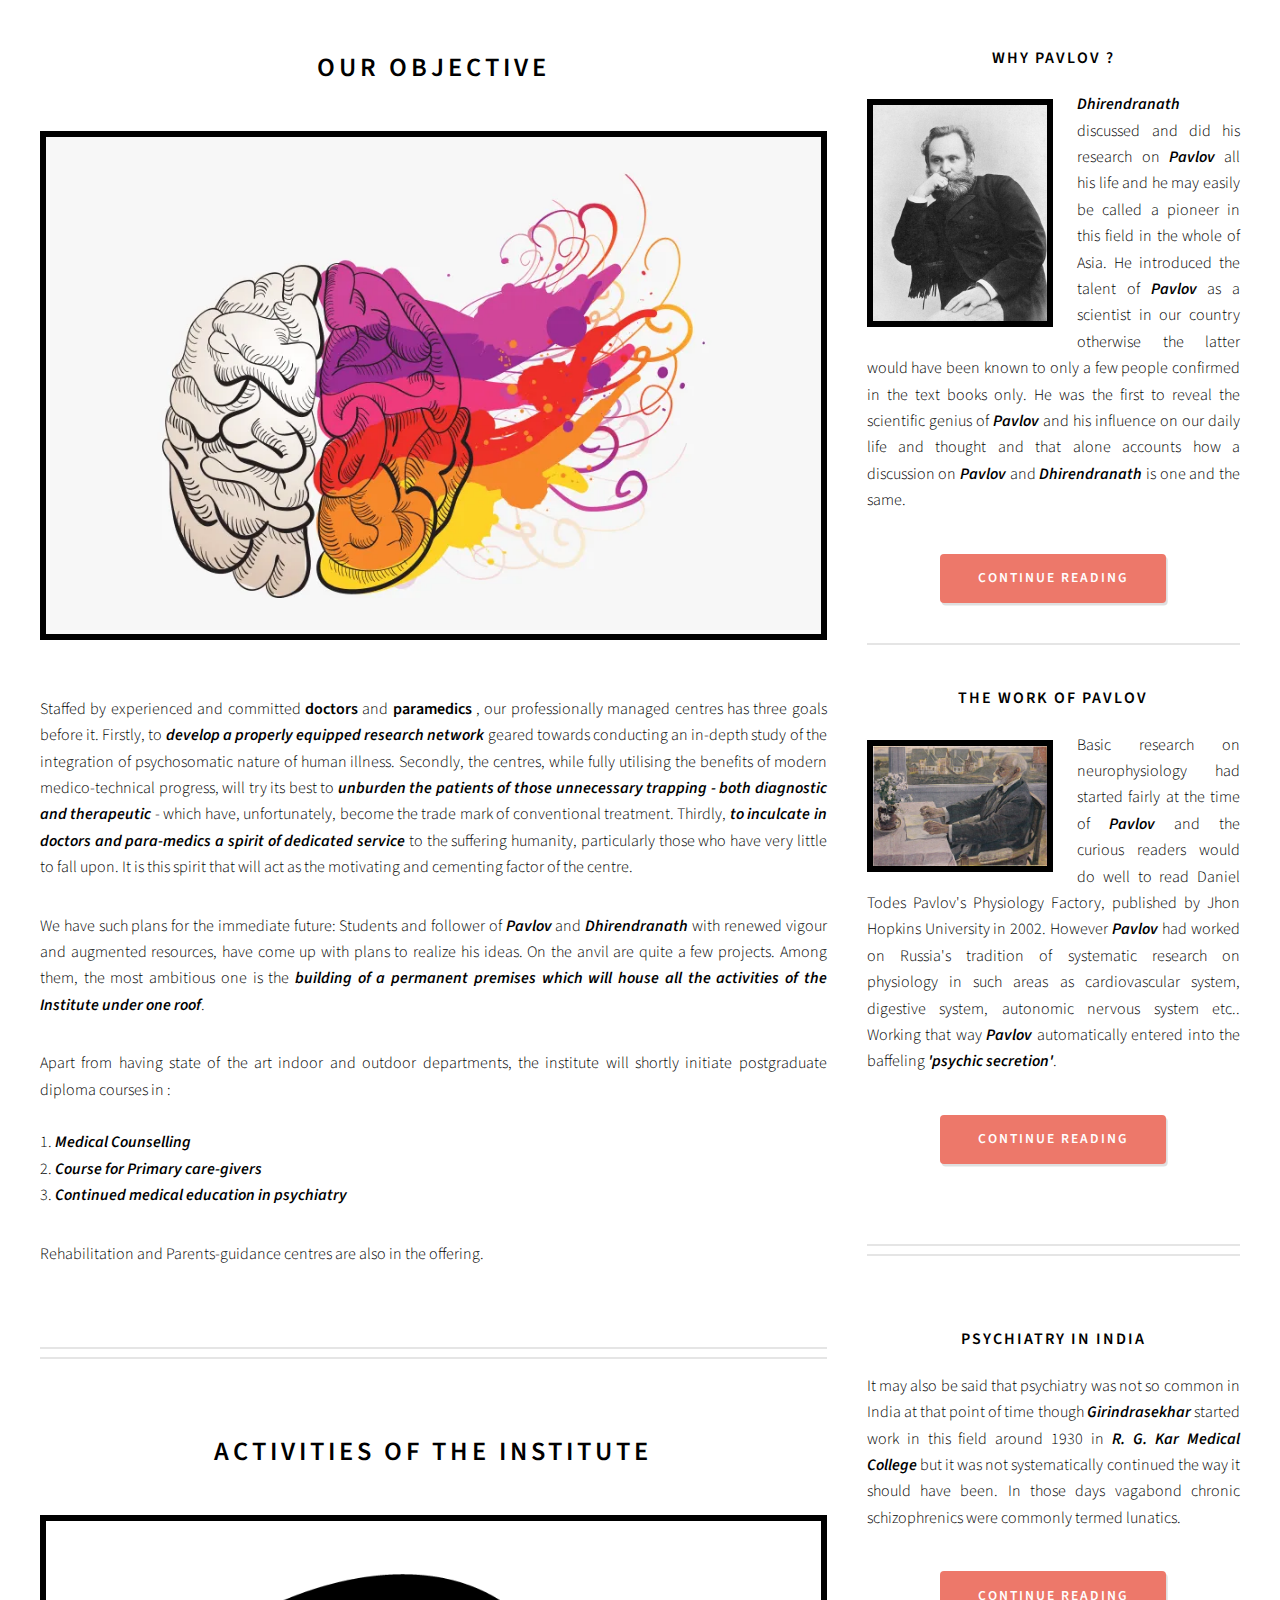
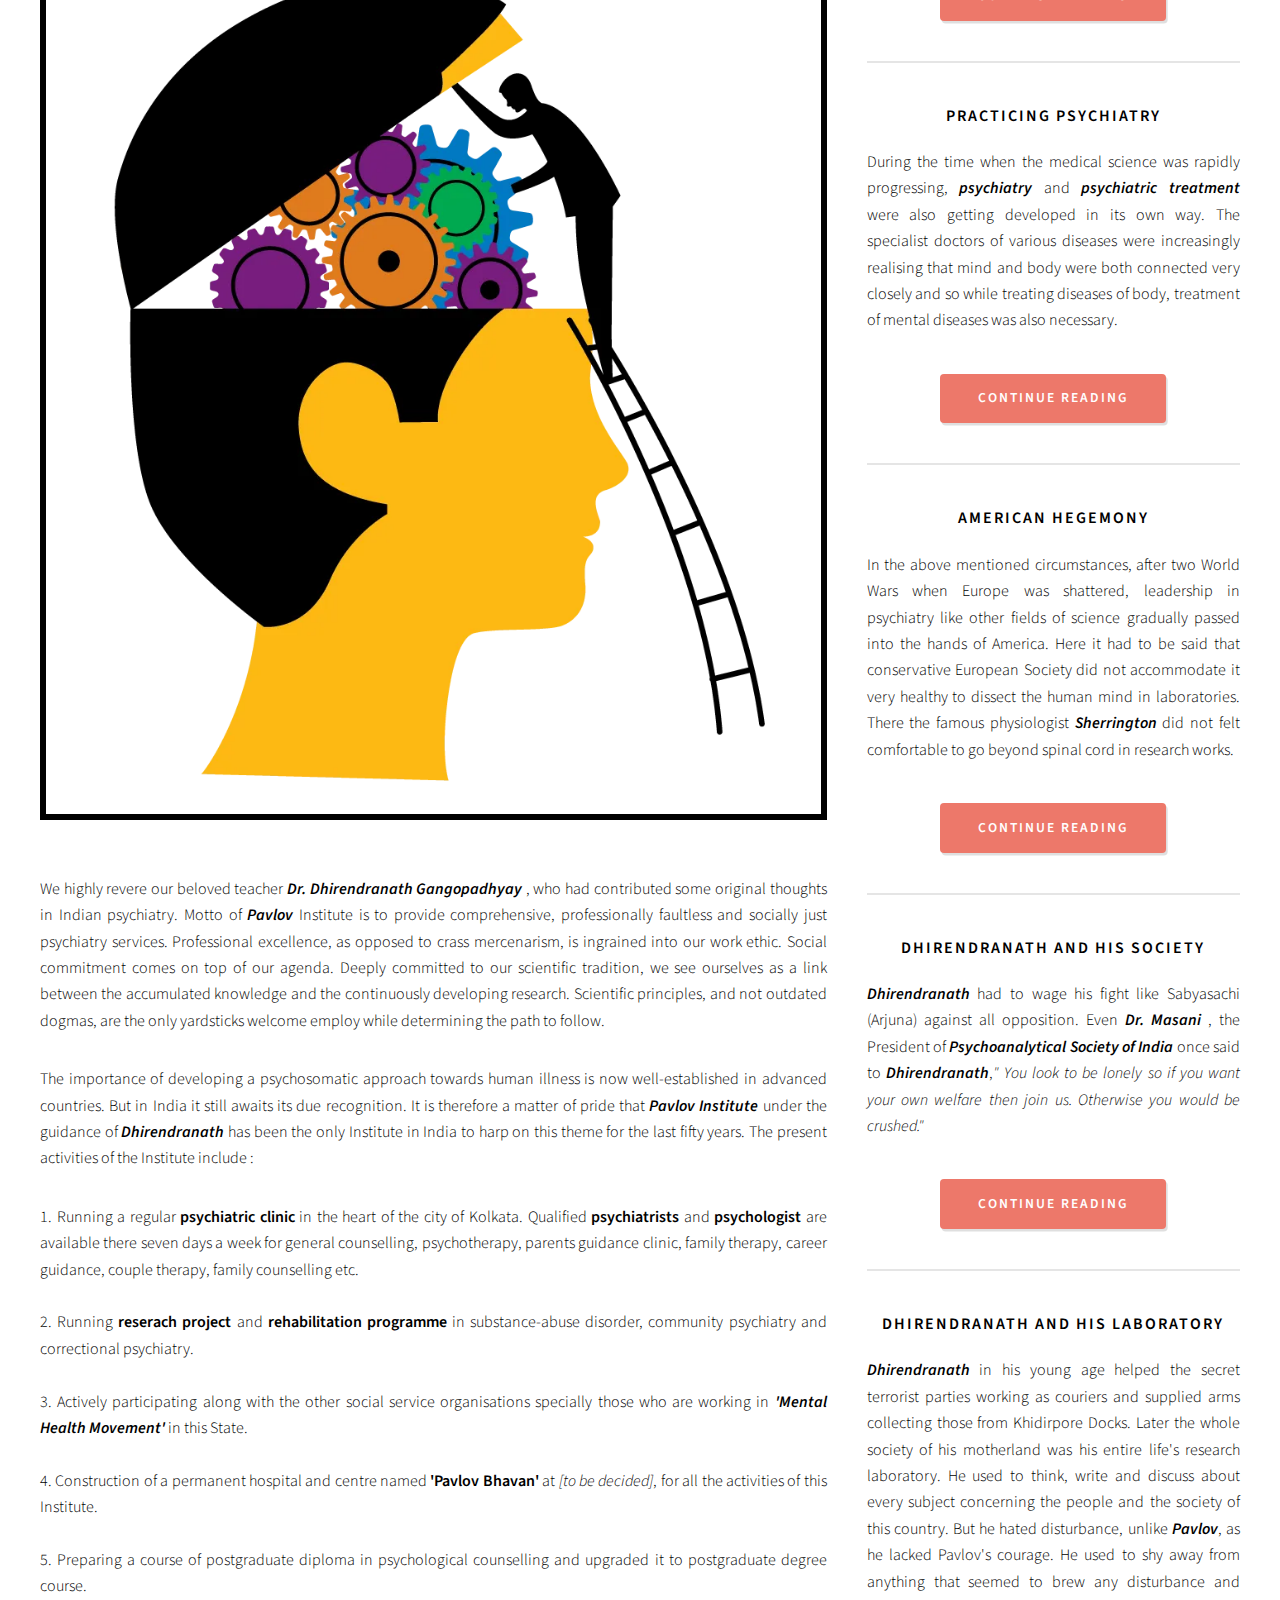
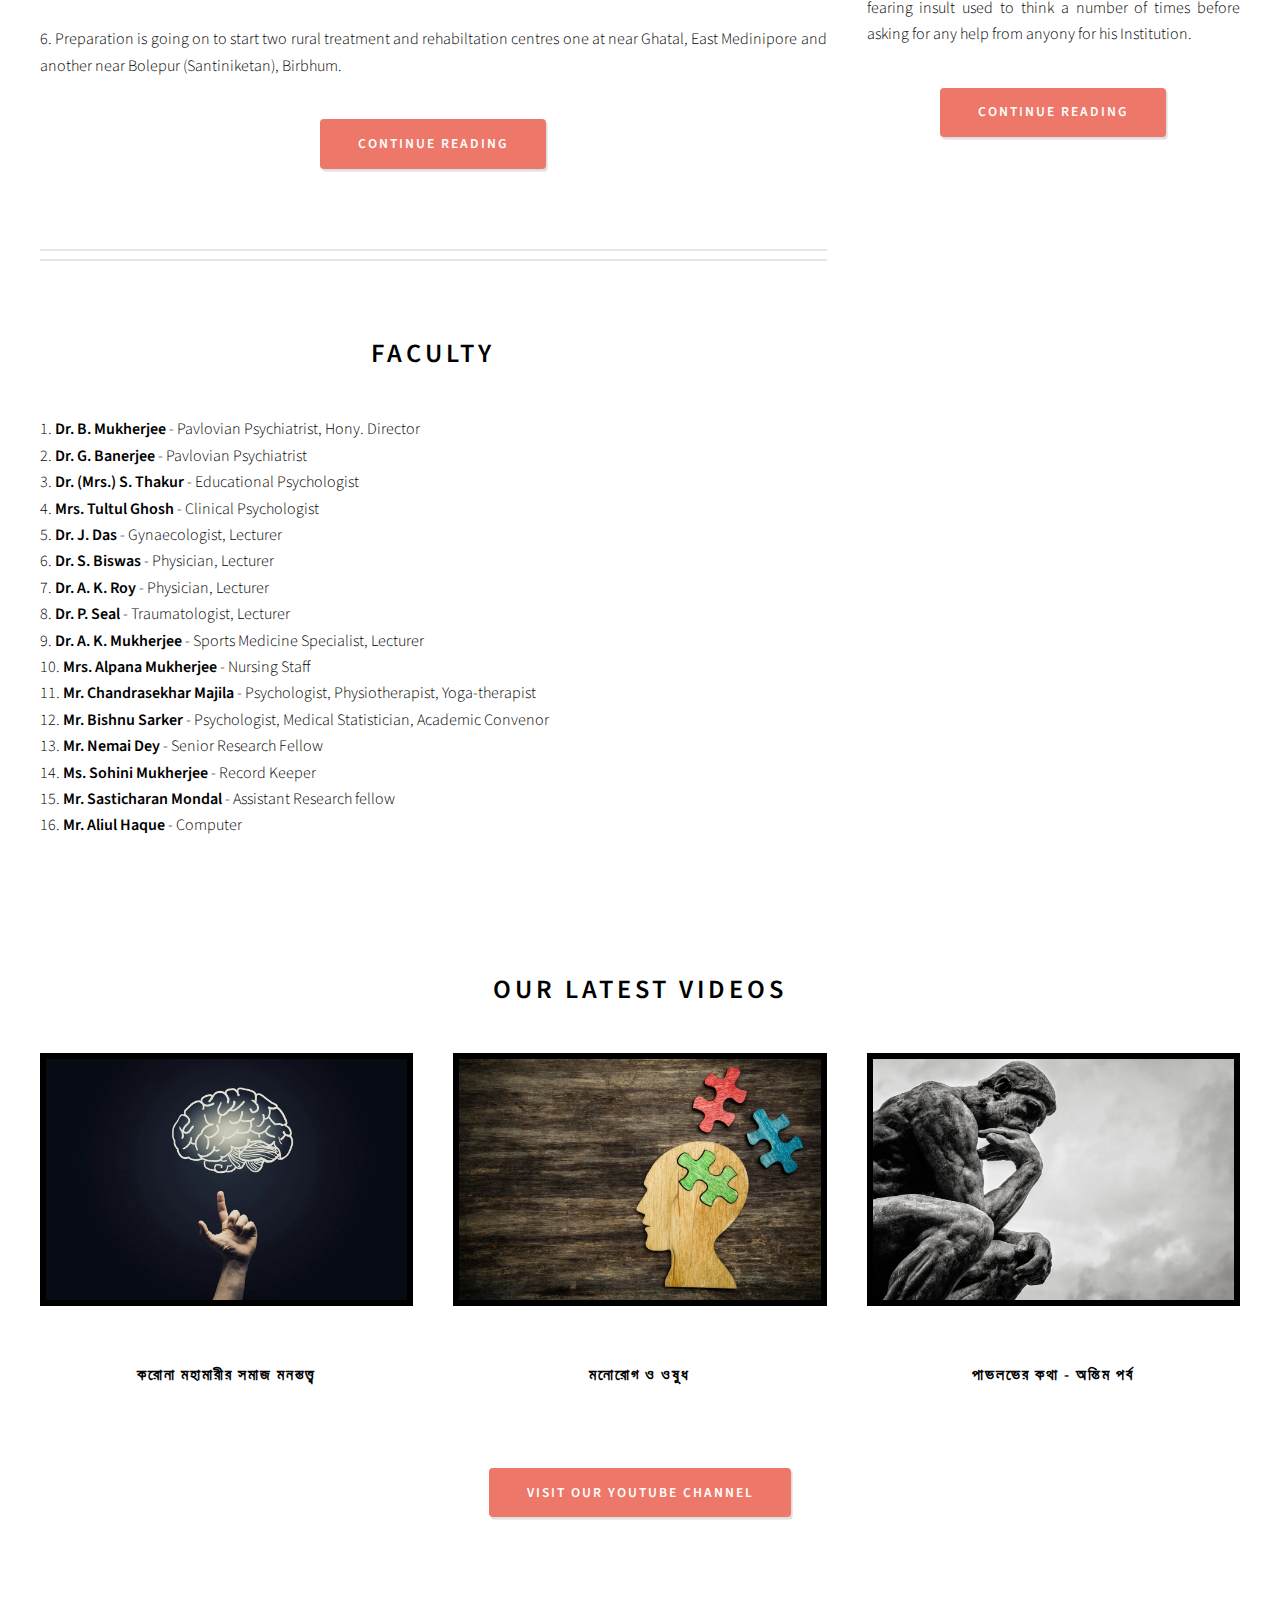
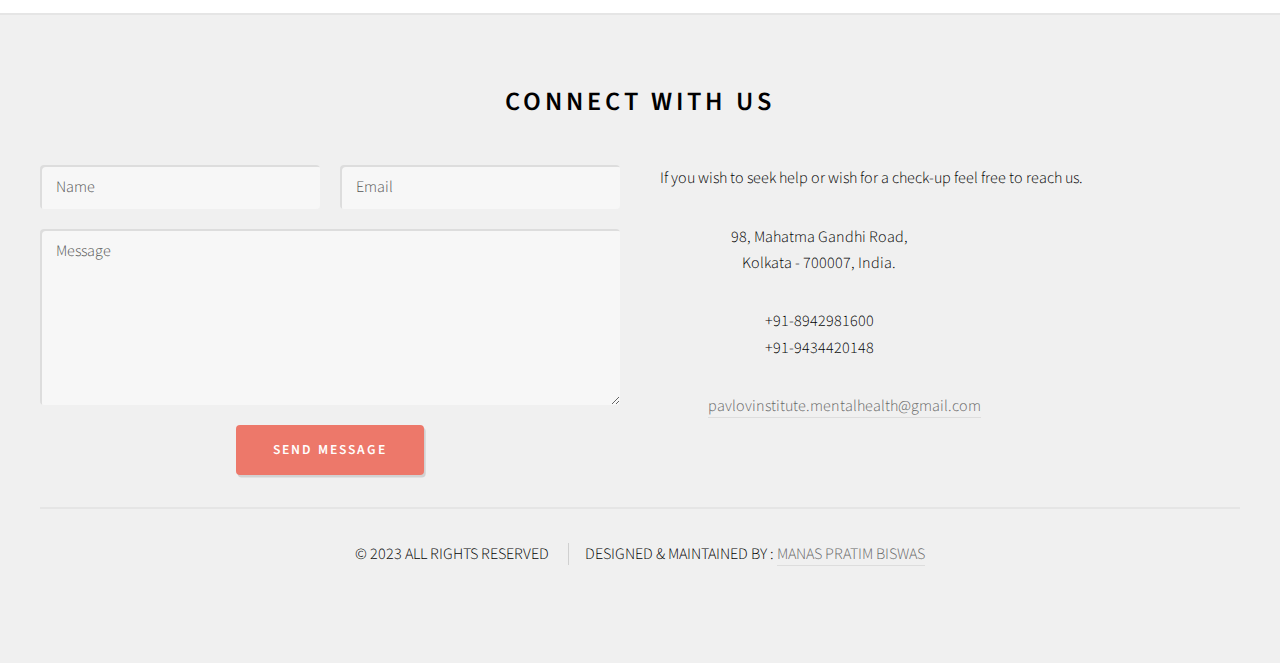
==== commit dfedb06d: "Update index.html" ====
--- a/index.html
+++ b/index.html
@@ -21,7 +21,7 @@
 		content="Pavlov Institute is a non-profit social organisation, organised by medical professionals, scientists and social workers. We run a regular psychiatric clinic in the heart of the city of Kolkata. Qualified psychiatrists and psychologists are available there seven days a week for general counselling , psychotherapy , parents guidance clinic , family therapy , career guidance , couple therapy , family counselling etc.">
 	<meta name="keyword"
 		content="Pavlov, Pavlov Institute, Psychaitry, Psychology, Psychiatrist, Psychologist, Mental Health, Counselling, Parents Guidance Clinic , Family Therapy , Career Guidance , Couple Therapy , Family Counselling, Depression, Anxiety, Bi-polar Disorder, Psychotherapy, Dr. Basudev Mukherjee, Manobmon, Psyche and Society">
-	<meta name="author" content="Pavlov Institue">
+	<meta name="author" content="Pavlov Institute">
 	<meta name="robot" content="index, follow">
 
 	<!--  Essential META Tags -->
@@ -34,7 +34,7 @@
 	<!--  Non-Essential, But Recommended -->
 	<meta property="og:description" content="Pavlov Institute">
 	<meta property="og:site_name" content="Pavlov Institute">
-	<meta name="twitter:image:alt" content="Pavlov Institue">
+	<meta name="twitter:image:alt" content="Pavlov Institute">
 
 	<!--  Non-Essential, But Required for Analytics -->
 	<meta property="fb:app_id" content="Pavlov Institute" />
@@ -60,14 +60,23 @@
 					<img src="images/leaf.png" alt="Pavlov Institute" id="floating-image-1">
 				</div>
 
+
 				<div id="floating-image-container-2">
 					<img src="images/leaf.png" alt="Pavlov Institute" id="floating-image-2">
 				</div>
 
+			</div>
+			
+			<div class="parent">
+
+
 				<div id="floating-image-container-3">
 					<img src="images/leaf.png" alt="Pavlov Institute" id="floating-image-3">
 				</div>
 
+			</div>
+
+			<div class="parent">
 				<div id="floating-image-container-4">
 					<img src="images/leaf.png" alt="Pavlov Institute" id="floating-image-4">
 				</div>
@@ -242,6 +251,8 @@
 
 		</section>
 
+		<!-- <canvas id="canvas"></canvas> -->
+
 
 
 		<!-- Banner -->
@@ -283,7 +294,7 @@
 								<h2><strong>Our Objective</strong></h2>
 							</header>
 							<a href="aboutus.html#objective" class="image featured"><img src="images/brain3.jpg"
-									alt="Pavlov Institue" /></a>
+									alt="Pavlov Institute" /></a>
 							<p>Staffed by experienced and committed <strong> doctors </strong> and <strong> paramedics
 								</strong>, our professionally managed
 								centres has three goals before it. Firstly, to <i><strong> develop a properly equipped
@@ -336,7 +347,7 @@
 								<h2><strong>Activities of the Institute</strong></h2>
 							</header>
 							<a href="aboutus.html#activities" class="image featured"><img src="images/mind.png"
-									alt="Pavlov Institue" /></a>
+									alt="Pavlov Institute" /></a>
 							<p>We highly revere our beloved teacher <i><strong> Dr. Dhirendranath Gangopadhyay
 									</strong></i>, who had contributed
 								some original thoughts in Indian psychiatry.
@@ -442,7 +453,7 @@
 											<h3><a href="articles.html#whypavlov">Why Pavlov ?</a></h3>
 										</header>
 										<a href="articles.html#whypavlov" class="image left"><img
-												src="images/pavlovthinking.jpg" alt="Pavlov Institue" /></a>
+												src="images/pavlovthinking.jpg" alt="Pavlov Institute" /></a>
 										<p><i><strong>Dhirendranath</strong></i> discussed and did his research on
 											<i><strong>Pavlov</strong></i> all his life and he
 											may easily be
@@ -476,7 +487,7 @@
 											<h3><a href="articles.html#theworkofpavlov">The work of Pavlov</a></h3>
 										</header>
 										<a href="articles.html#theworkofpavlov" class="image left"><img
-												src="images/pavlovreding.jpg" alt="Pavlov Institue" /></a>
+												src="images/pavlovreding.jpg" alt="Pavlov Institute" /></a>
 										<p>Basic research on neurophysiology had started fairly at the time of
 											<i><strong>Pavlov</strong></i>
 											and the curious readers would do well to read Daniel Todes Pavlov's
@@ -658,7 +669,8 @@
 						<!-- Feature -->
 						<section>
 							<a href="https://www.youtube.com/watch?v=tu0ptQfPIRc" class="image featured"
-								target="_blank"><img src="images/brain1.jpg" alt="Pavlov Institue" target="_blank" /></a>
+								target="_blank"><img src="images/brain1.jpg" alt="Pavlov Institute"
+									target="_blank" /></a>
 							<header>
 								<h3>করোনা মহামারীর সমাজ মনস্তত্ত্ব</h3>
 							</header>
@@ -670,7 +682,7 @@
 						<!-- Feature -->
 						<section>
 							<a href="https://www.youtube.com/watch?v=0W80asIJ_Ss" class="image featured"
-								target="_blank"><img src="images/brain2.jpg" alt="Pavlov Institue" /></a>
+								target="_blank"><img src="images/brain2.jpg" alt="Pavlov Institute" /></a>
 							<header>
 								<h3>মনোরোগ ও ওষুধ</h3>
 							</header>
@@ -682,7 +694,7 @@
 						<!-- Feature -->
 						<section>
 							<a href="https://www.youtube.com/watch?v=N6n9wMZzYrQ" class="image featured"
-								target="_blank"><img src="images/thinking.jpg" alt="Pavlov Institue" /></a>
+								target="_blank"><img src="images/thinking.jpg" alt="Pavlov Institute" /></a>
 							<header>
 								<h3>পাভলভের কথা - অন্তিম পর্ব </h3>
 							</header>
@@ -755,6 +767,7 @@
 										<li class="icon brands fa-instagram">
 											<a href="#">instagram.com/untitled</a>
 										</li>
+
 										<li class="icon brands fa-dribbble">
 											<a href="#">dribbble.com/untitled</a>
 										</li>
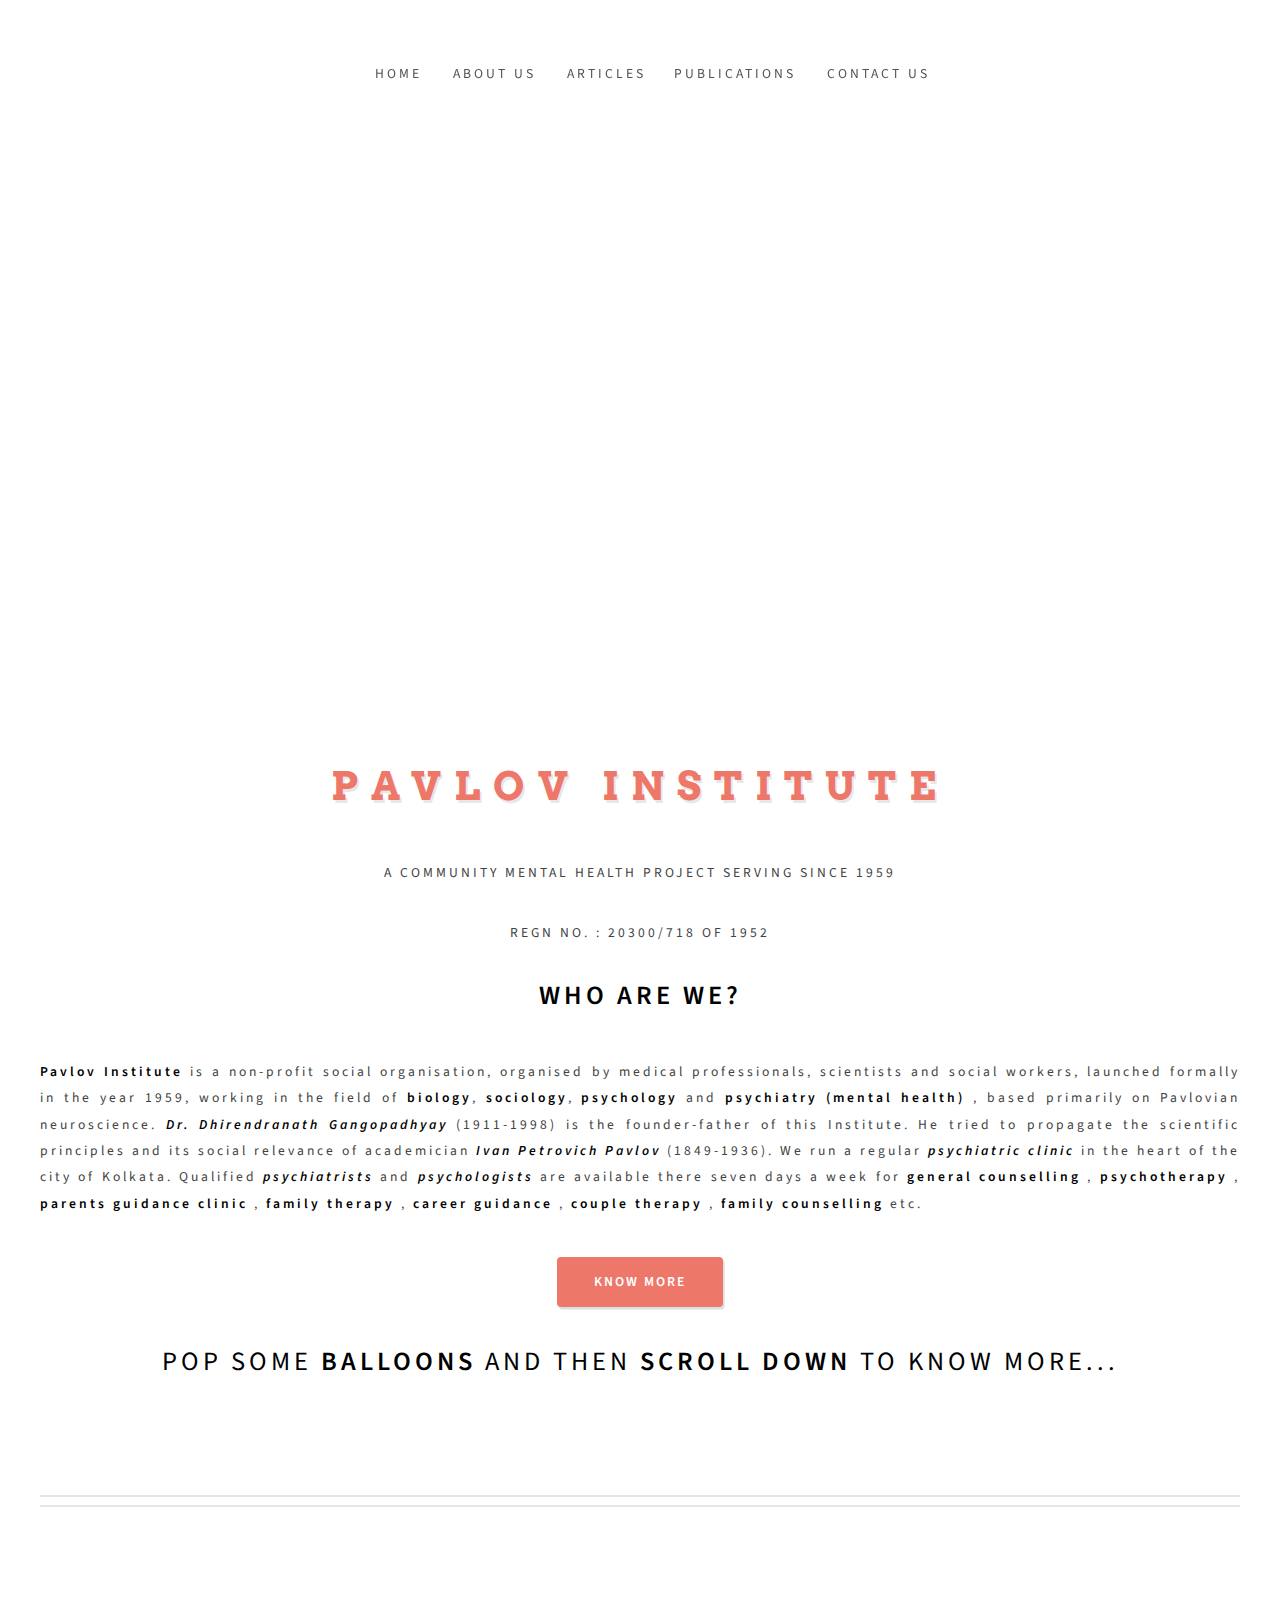
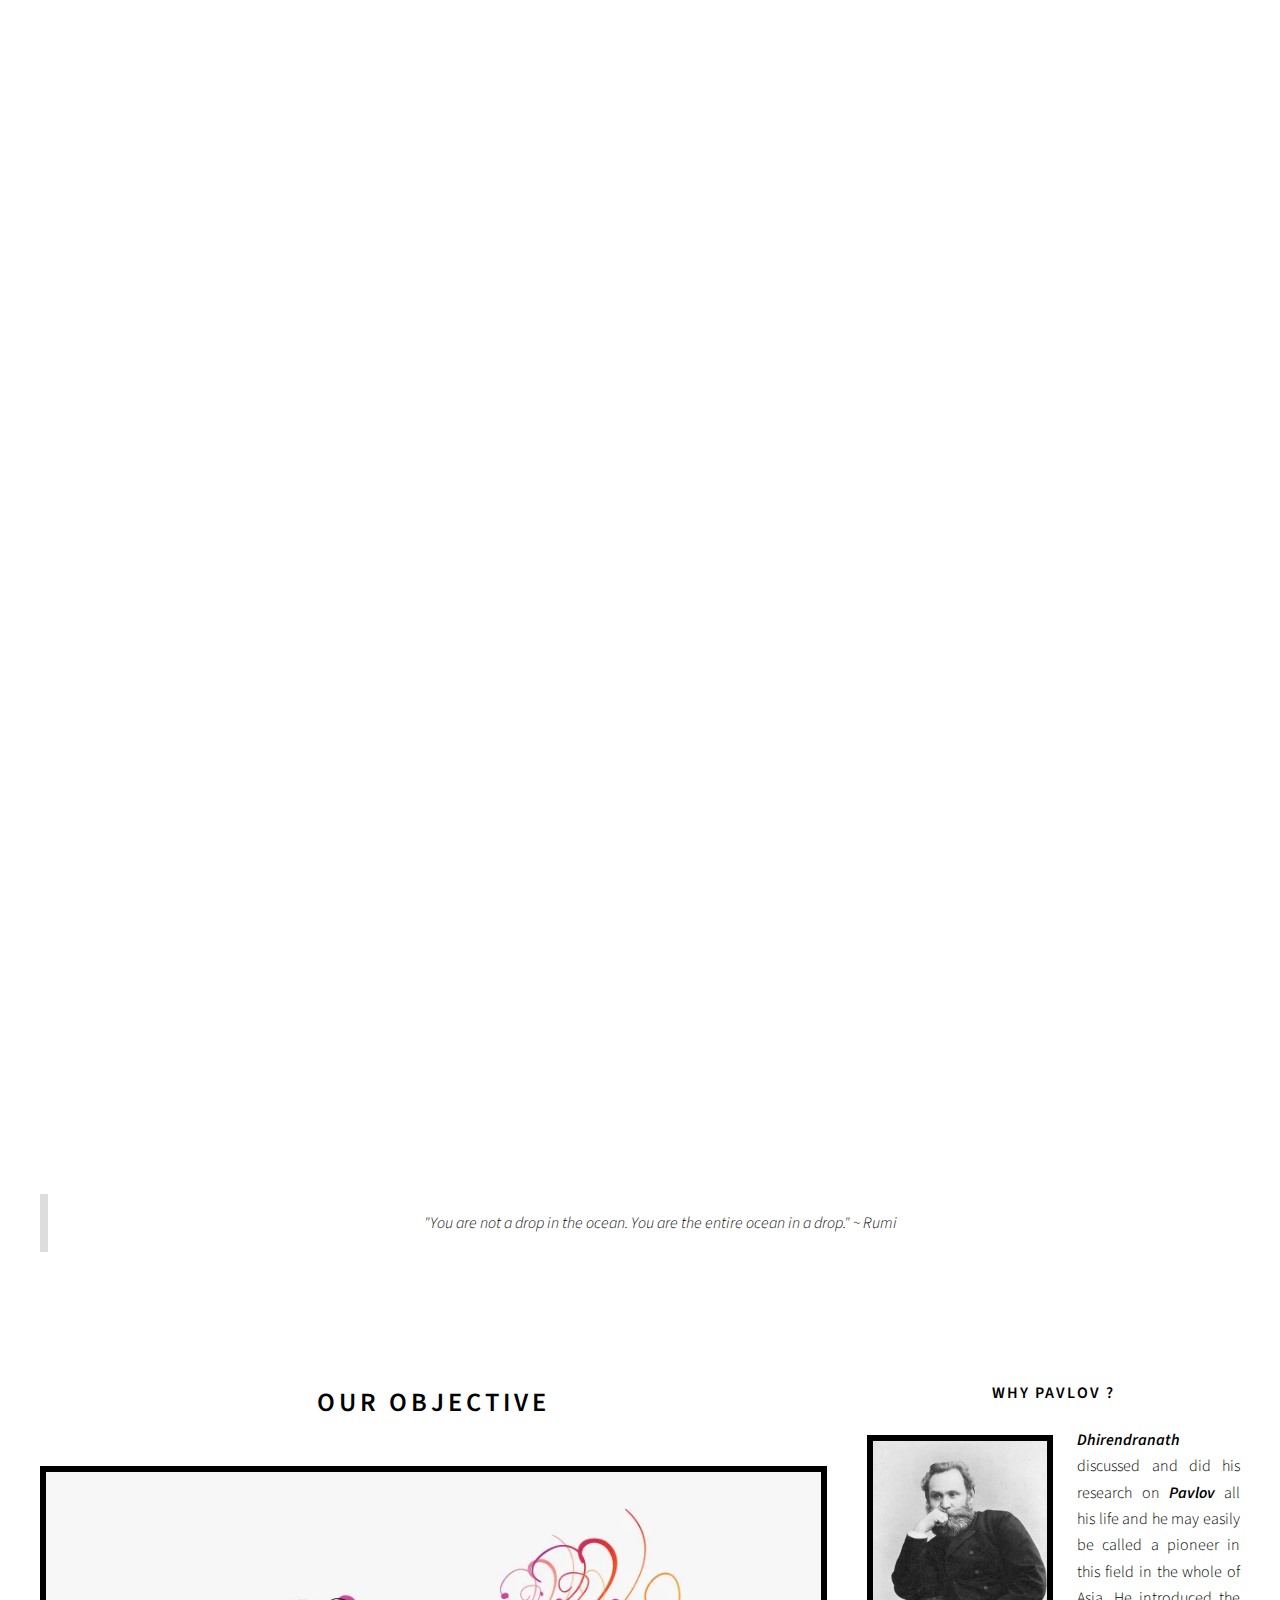
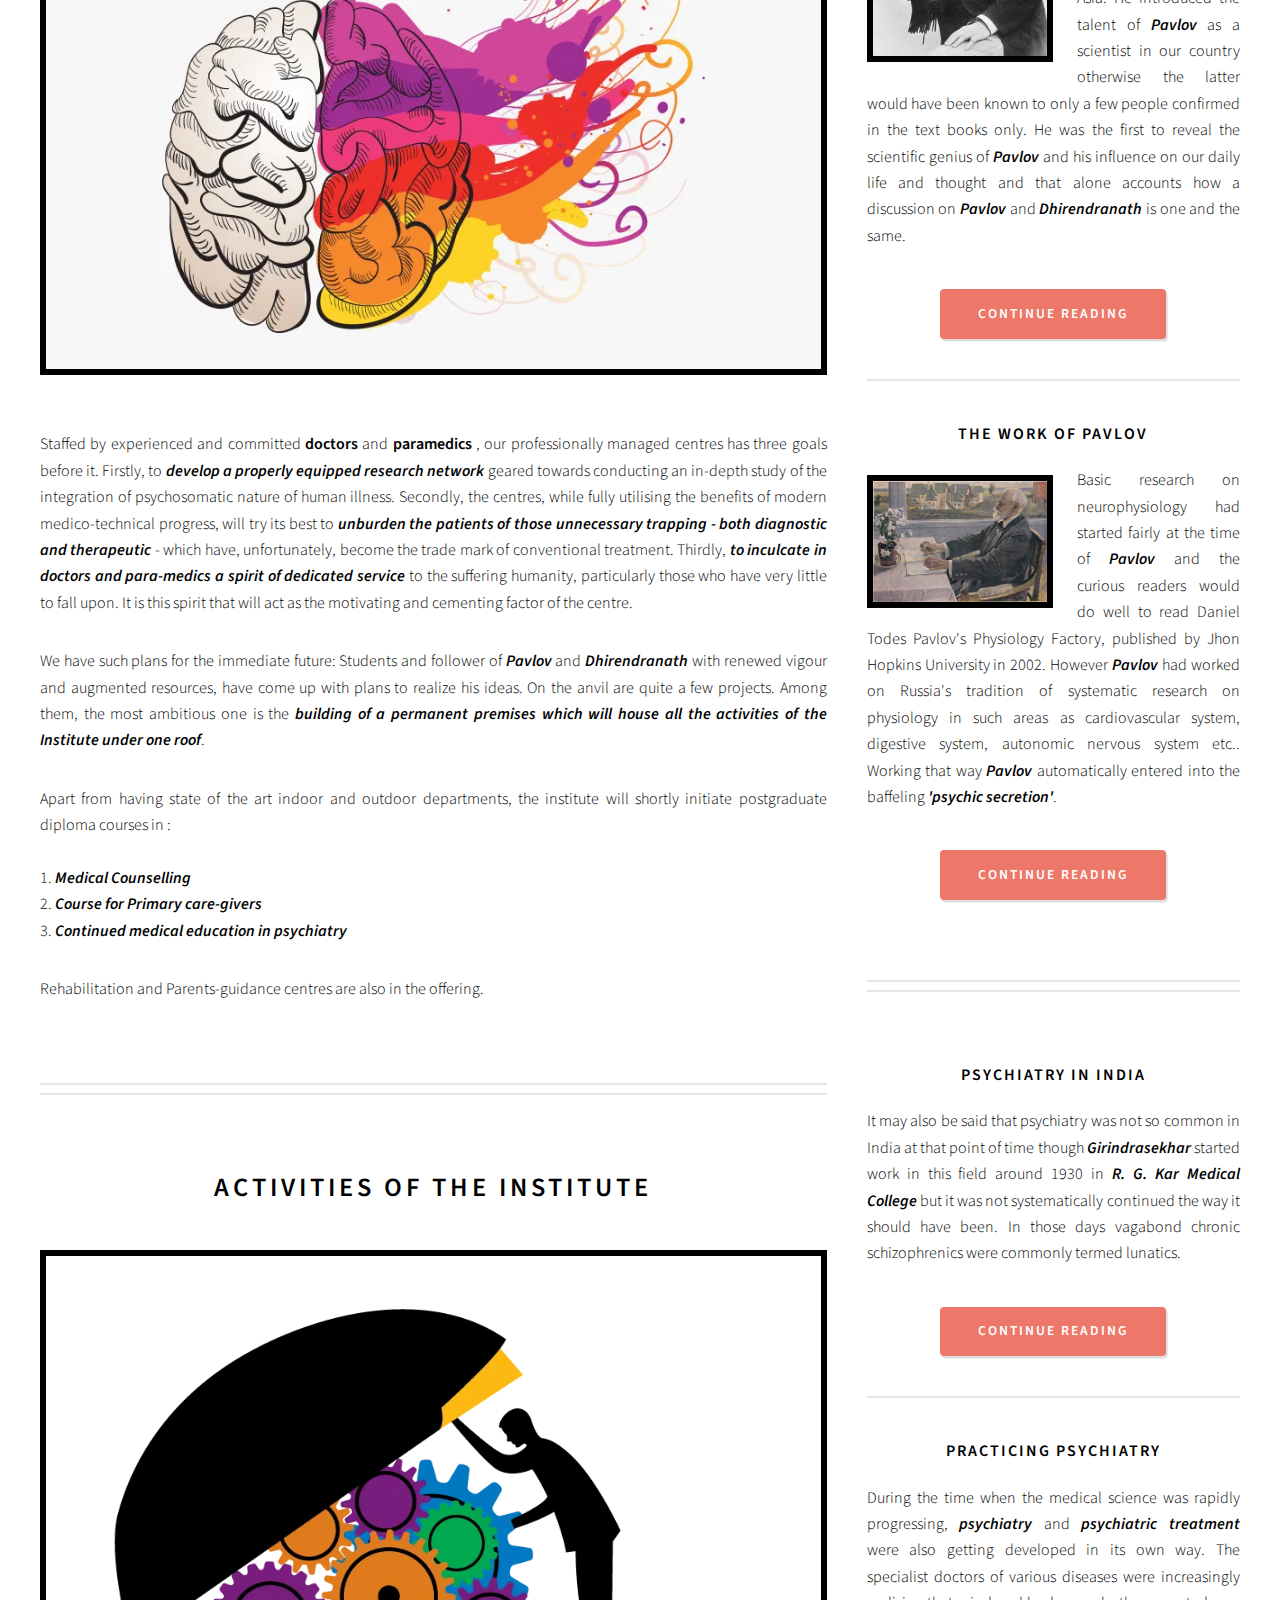
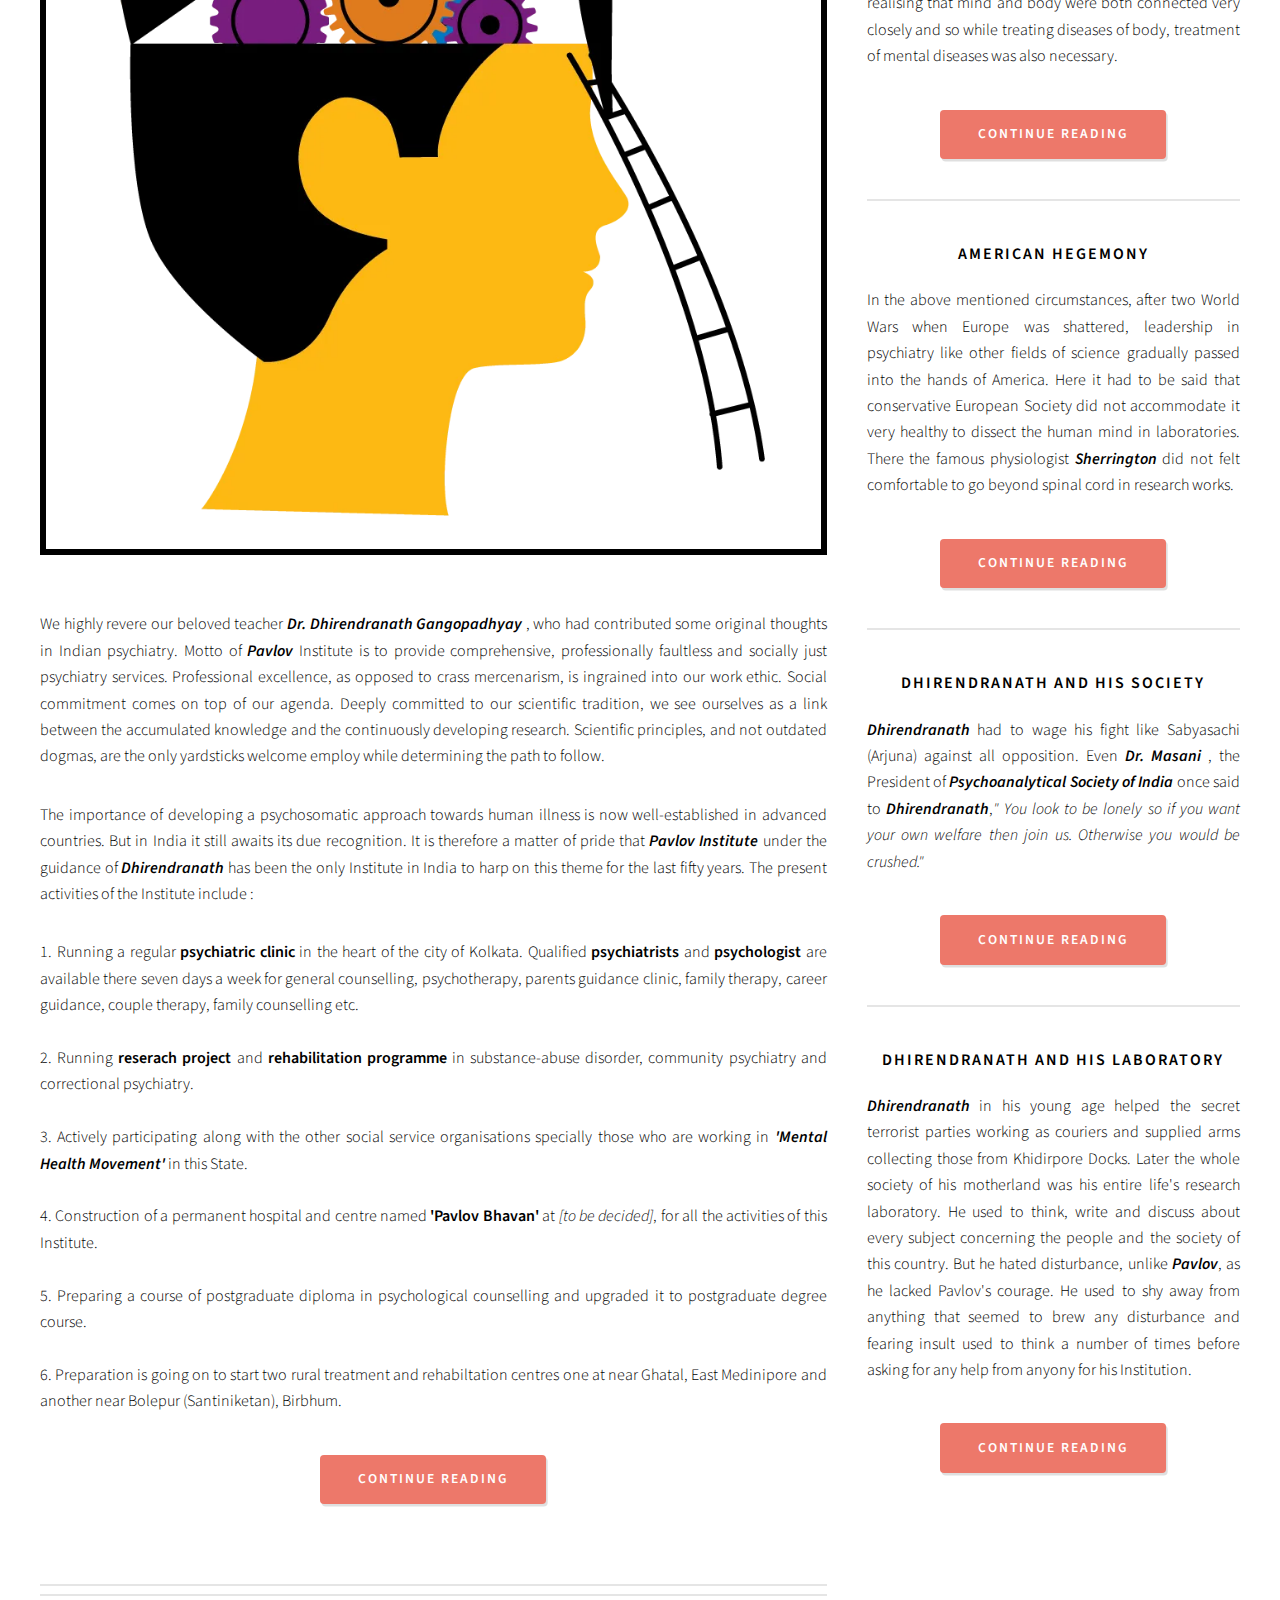
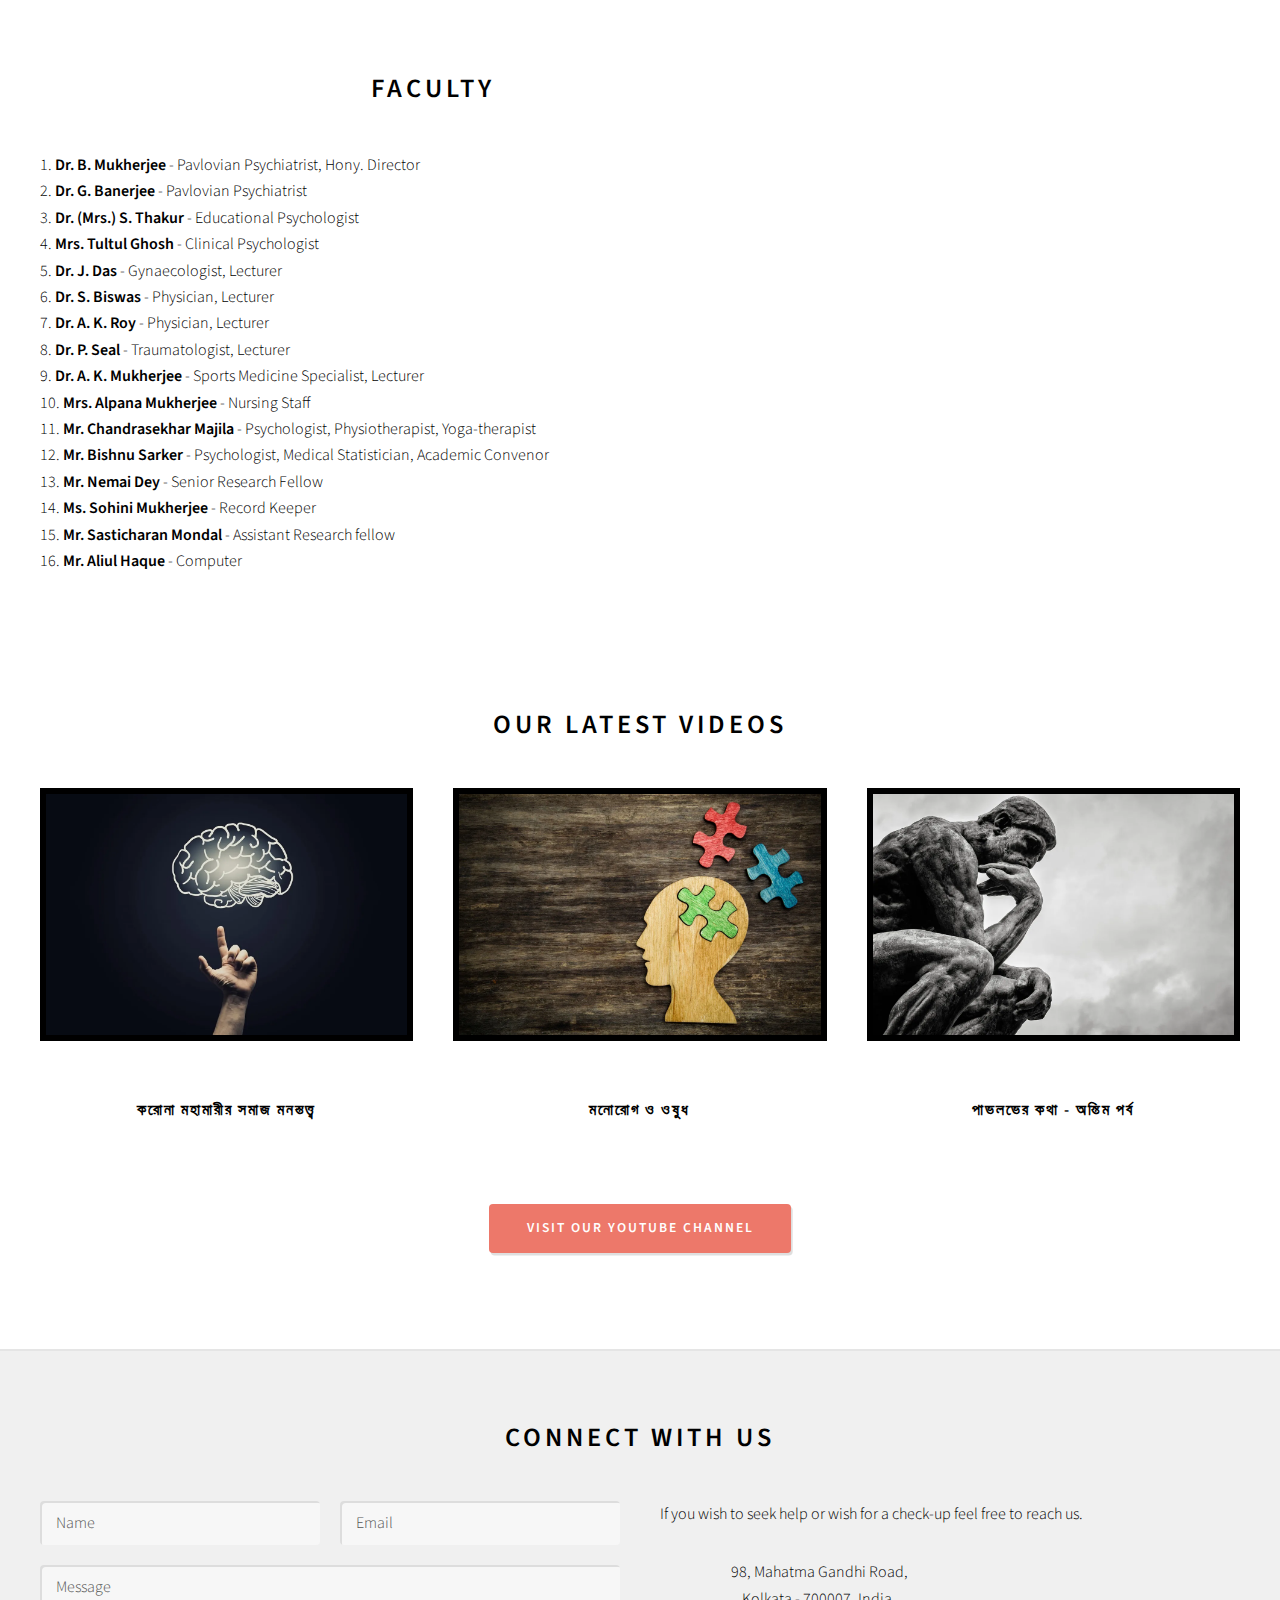
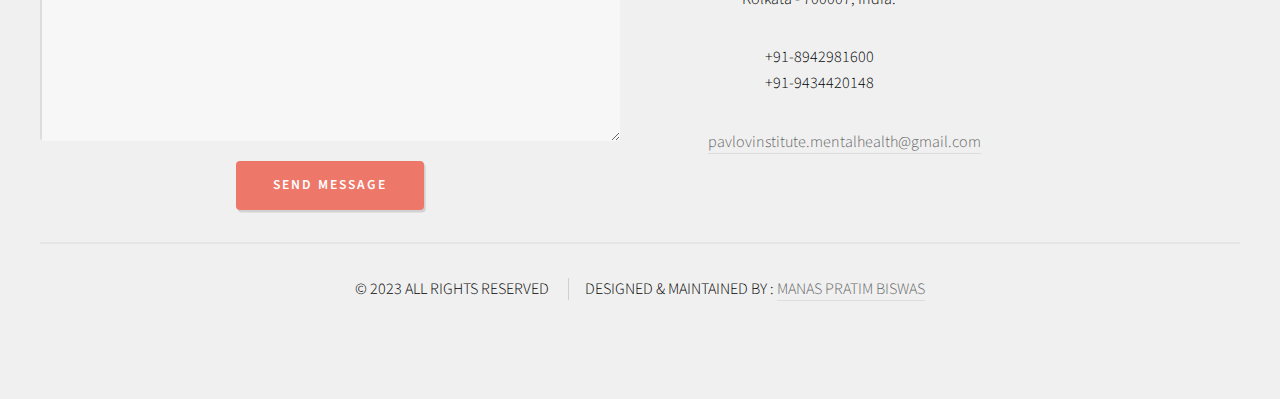
==== commit 9a8f46f7: "Update index.html" ====
--- a/index.html
+++ b/index.html
@@ -41,6 +41,7 @@
 	<meta name="twitter:site" content="Pavlov Institute">
 	<link rel="stylesheet" href="assets/css/main.css" />
 	<link rel="stylesheet" href="assets/css/leafstyles.css">
+	<link rel="stylesheet" href="assets/css/balloonstyles.css">
 	<link rel="icon" href="images/favicon.png" type="image/png">
 	<link rel="canonical" href="https://www.pavlovinstitute.org/">
 
@@ -66,7 +67,7 @@
 				</div>
 
 			</div>
-			
+
 			<div class="parent">
 
 
@@ -177,6 +178,8 @@
 			</div>
 
 			<div class="container">
+
+				<br>
 
 				<!-- Logo -->
 				<h1 id="logo"><a href="index.html">Pavlov Institute</a></h1>
@@ -246,22 +249,13 @@
 						</ul>
 					</div>
 				</div>
-			</div>
-
-
+
+				<h2>PoP some <strong>balloons</strong> and then <strong>scroll down</strong> to know more...</h2>
+			</div>
 		</section>
 
-		<!-- <canvas id="canvas"></canvas> -->
-
-
-
-		<!-- Banner -->
-		<!-- <section id="banner">
-			<div class="container">
-				<p>Use this space for <strong>profound thoughts</strong>.<br />
-					Or an enormous ad. Whatever.</p>
-			</div>
-		</section> -->
+	
+		<canvas id="canvas"> </canvas>
 
 		<section id="main">
 			<div class="container">
@@ -278,7 +272,6 @@
 				</div>
 			</div>
 		</section>
-
 
 		<!-- Main -->
 		<section id="main">
@@ -800,6 +793,7 @@
 	<script src="assets/js/util.js"></script>
 	<script src="assets/js/main.js"></script>
 	<script src="assets/js/leafscript.js"></script>
+	<script src="assets/js/balloonscript.js"></script>
 
 </body>
 
--- a/assets/css/balloonstyles.css
+++ b/assets/css/balloonstyles.css
@@ -0,0 +1,14 @@
+body {
+  overflow-x: hidden;
+  background-color: rgb(255,255,255);
+}
+
+#canvas {
+  cursor: none;
+  background-color: rgb(255,255,255);
+  height: 135vh;
+  width: 100vw;
+  position: relative;
+  z-index: 1;
+}
+
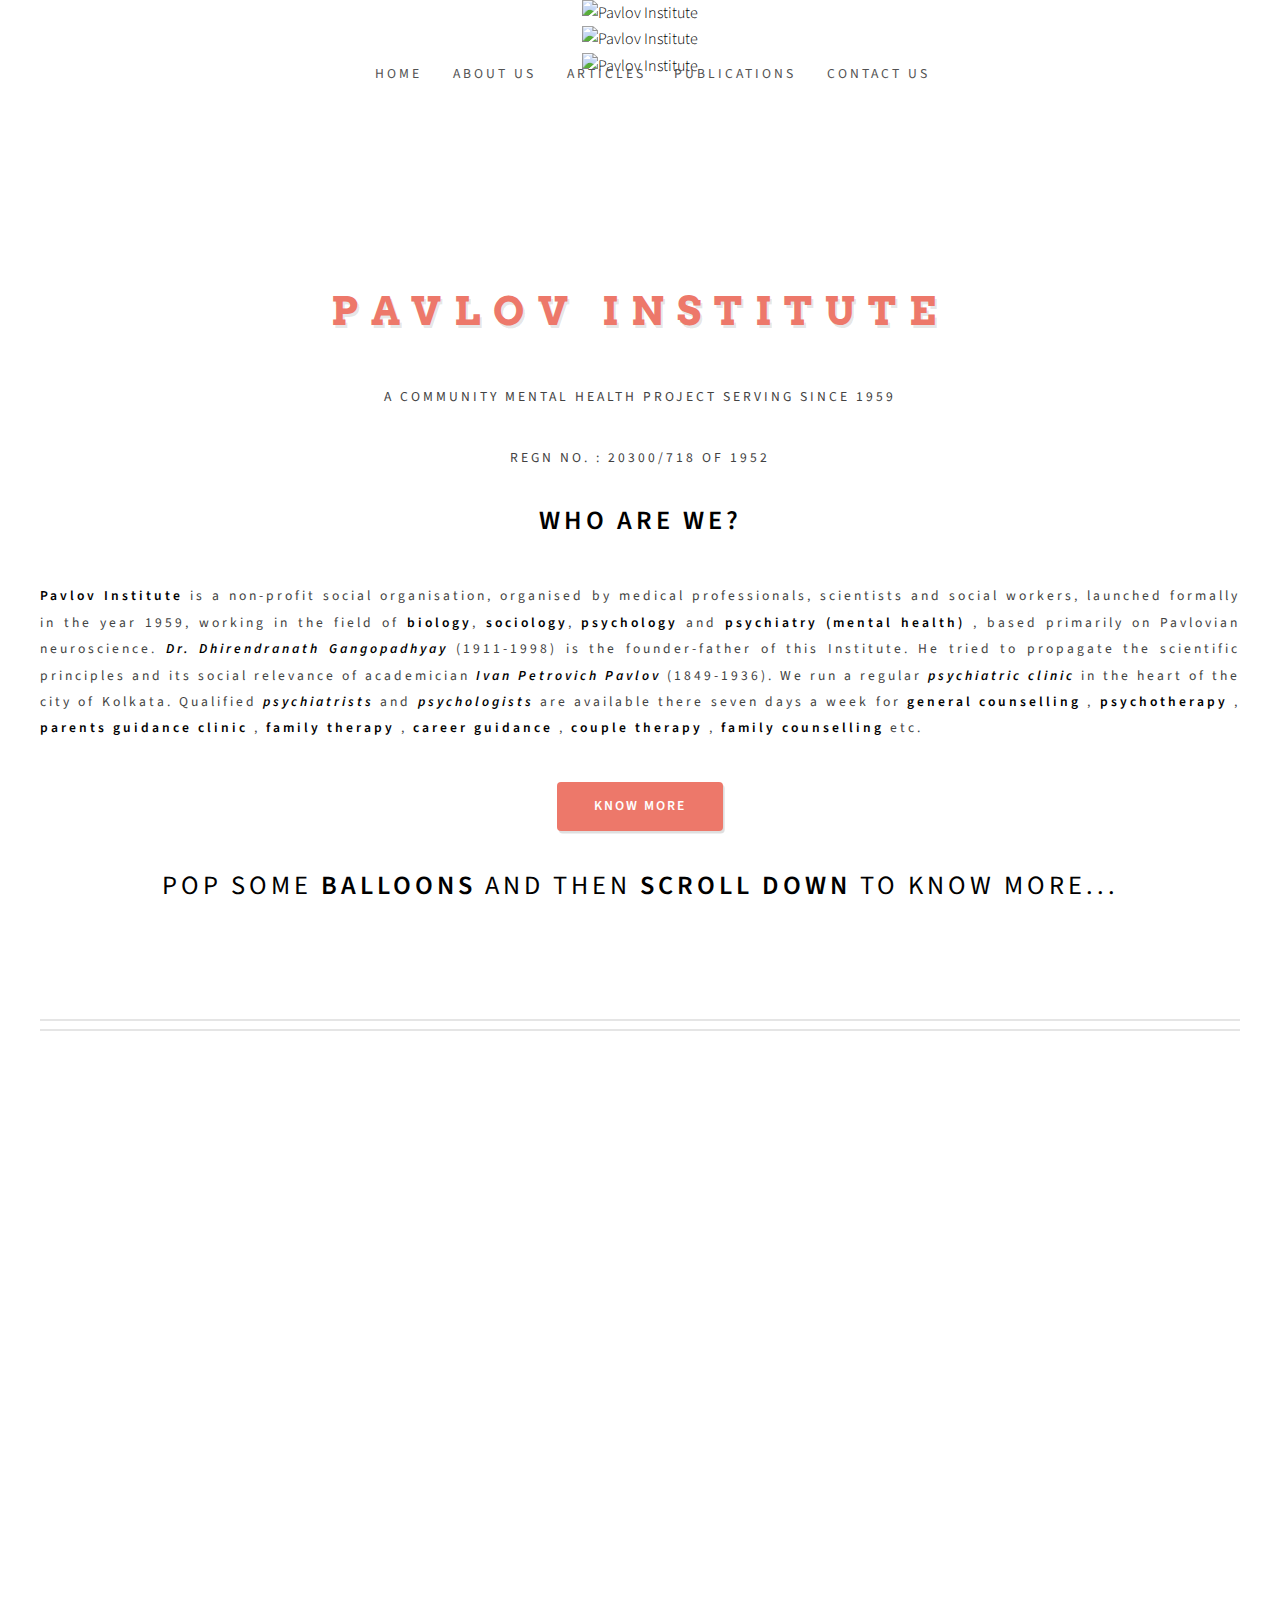
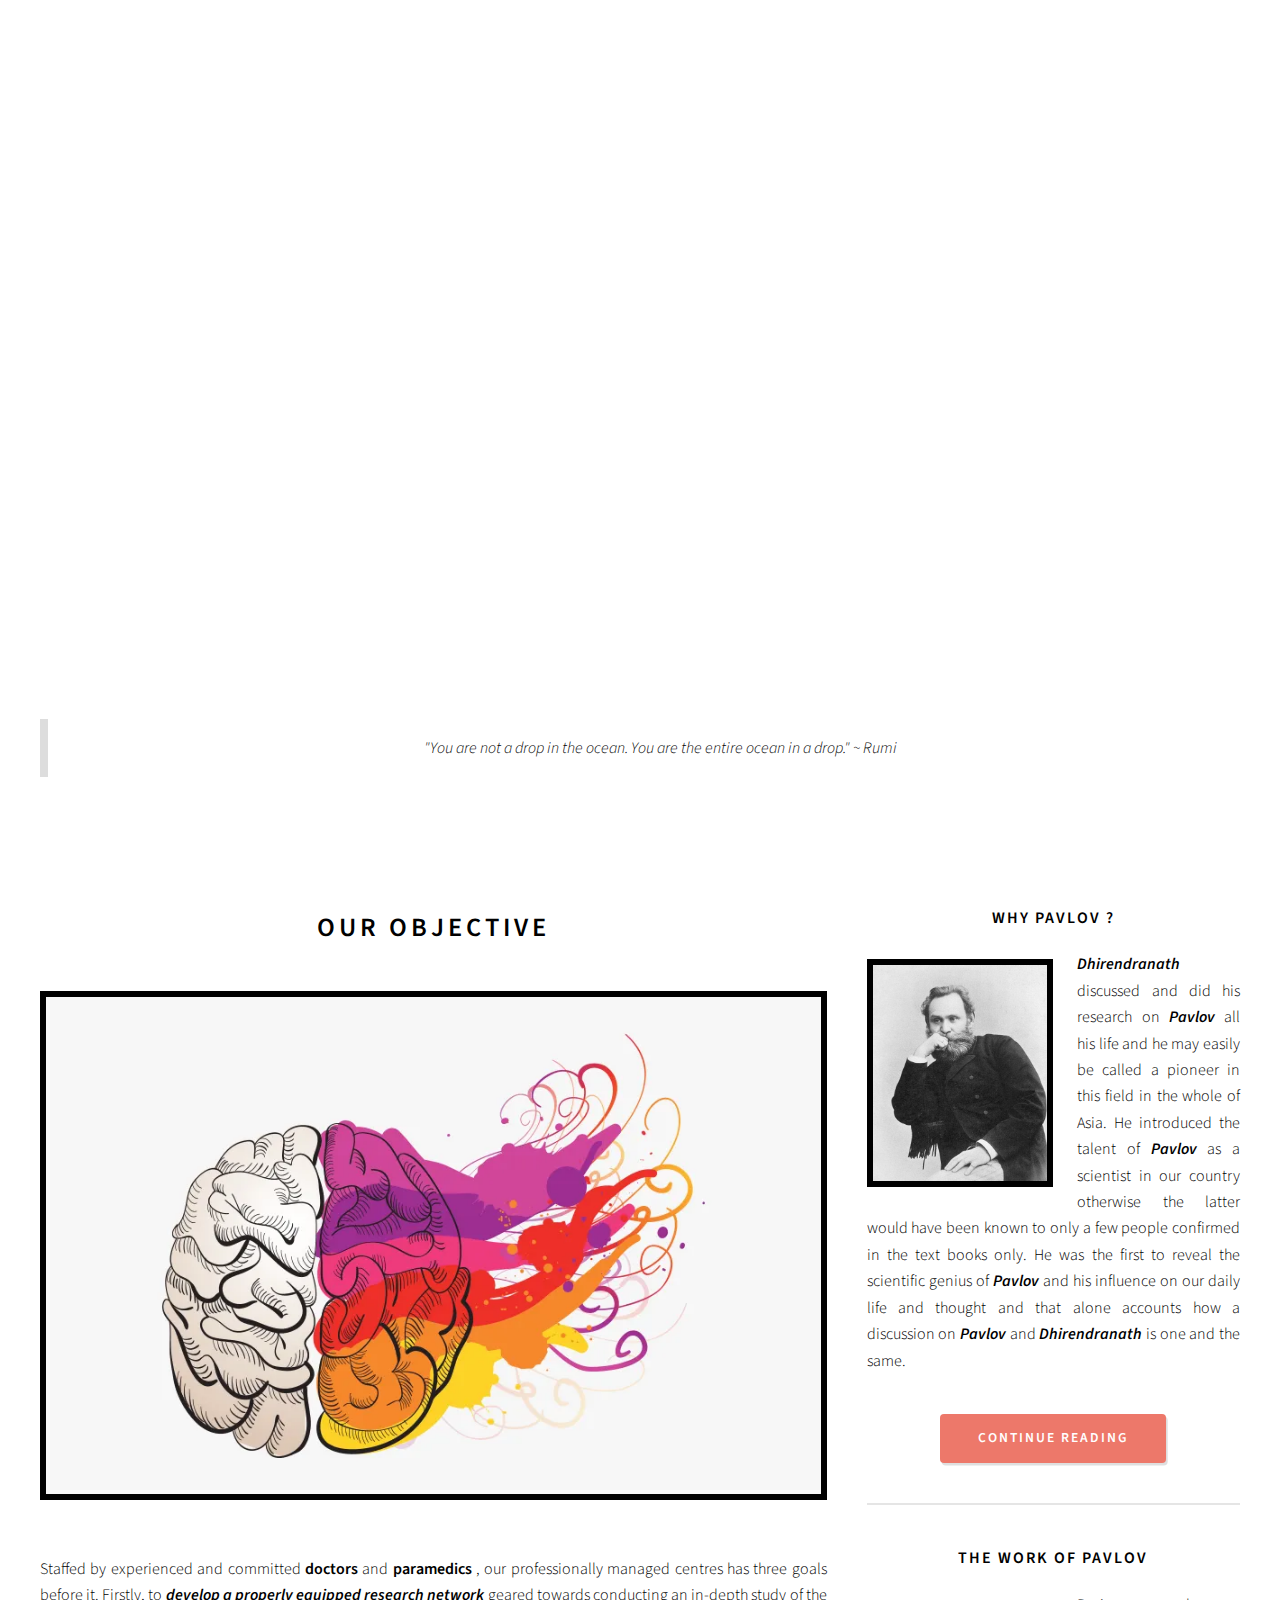
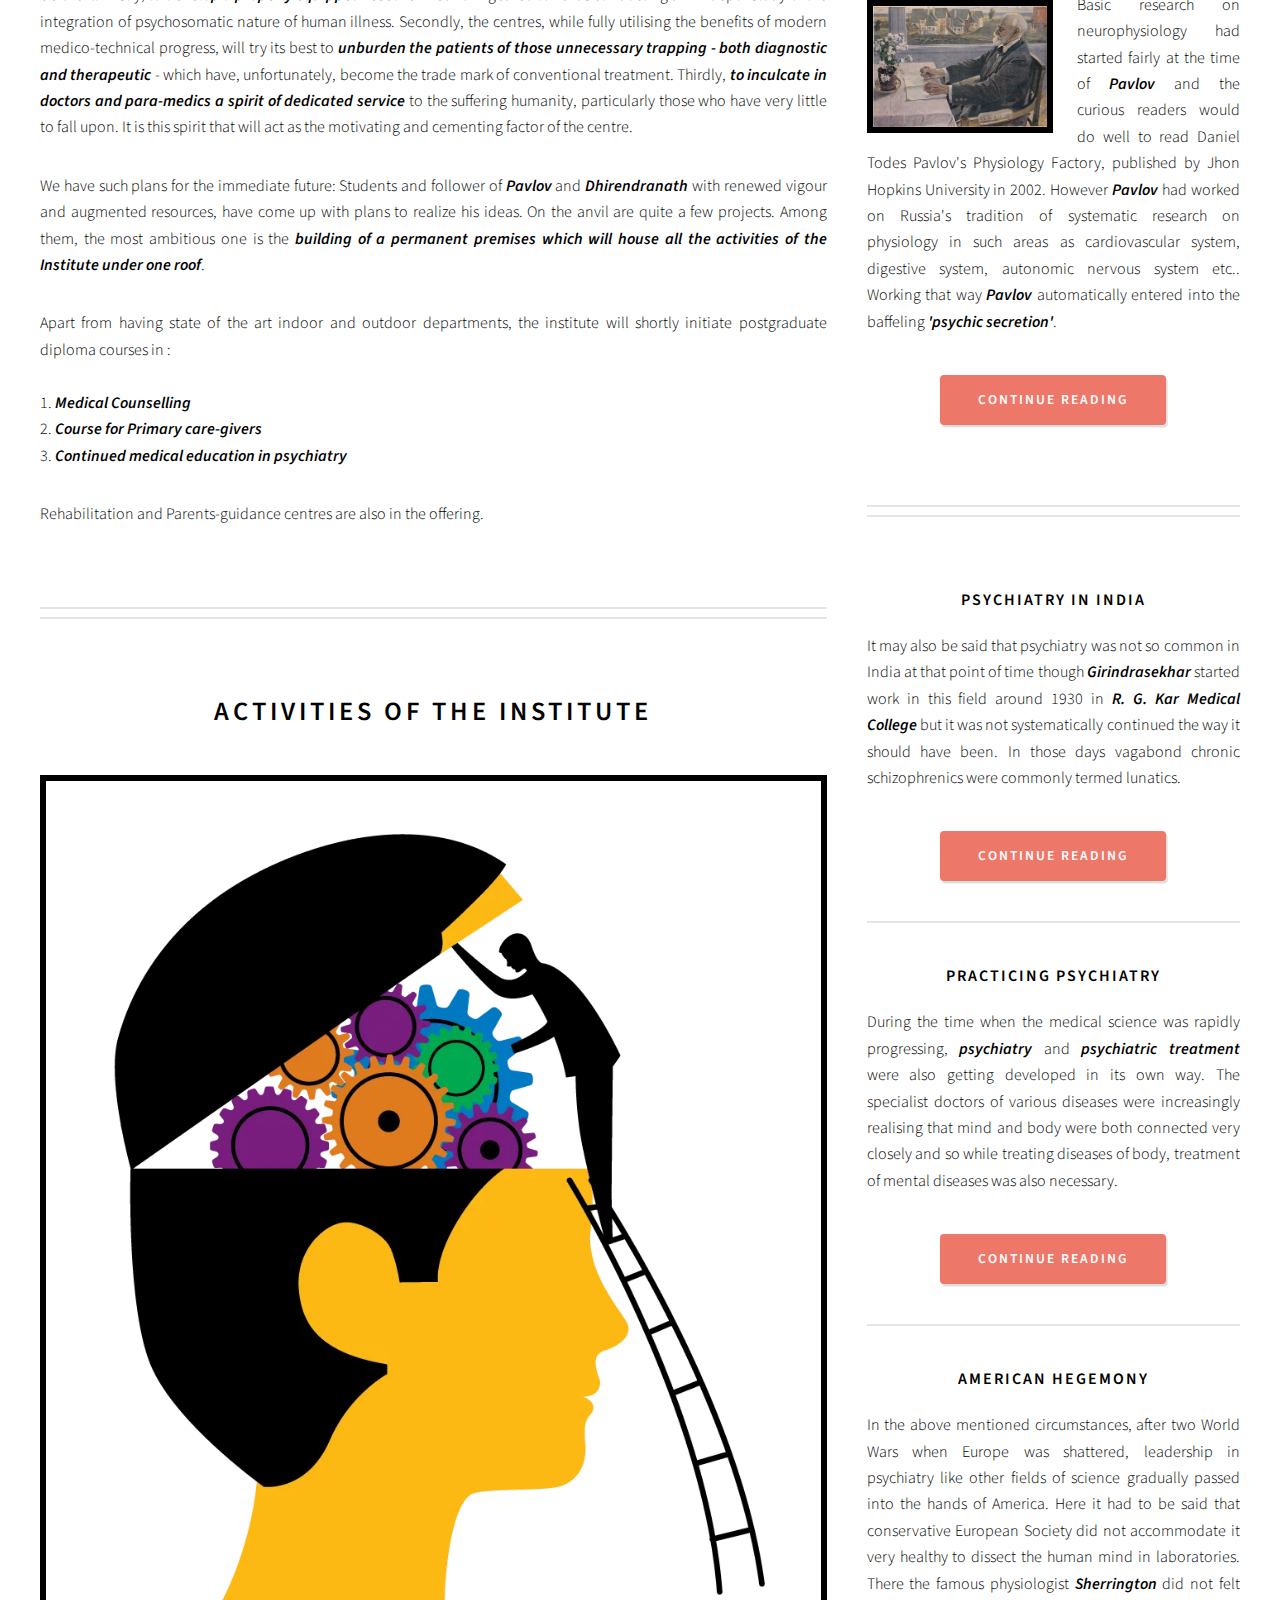
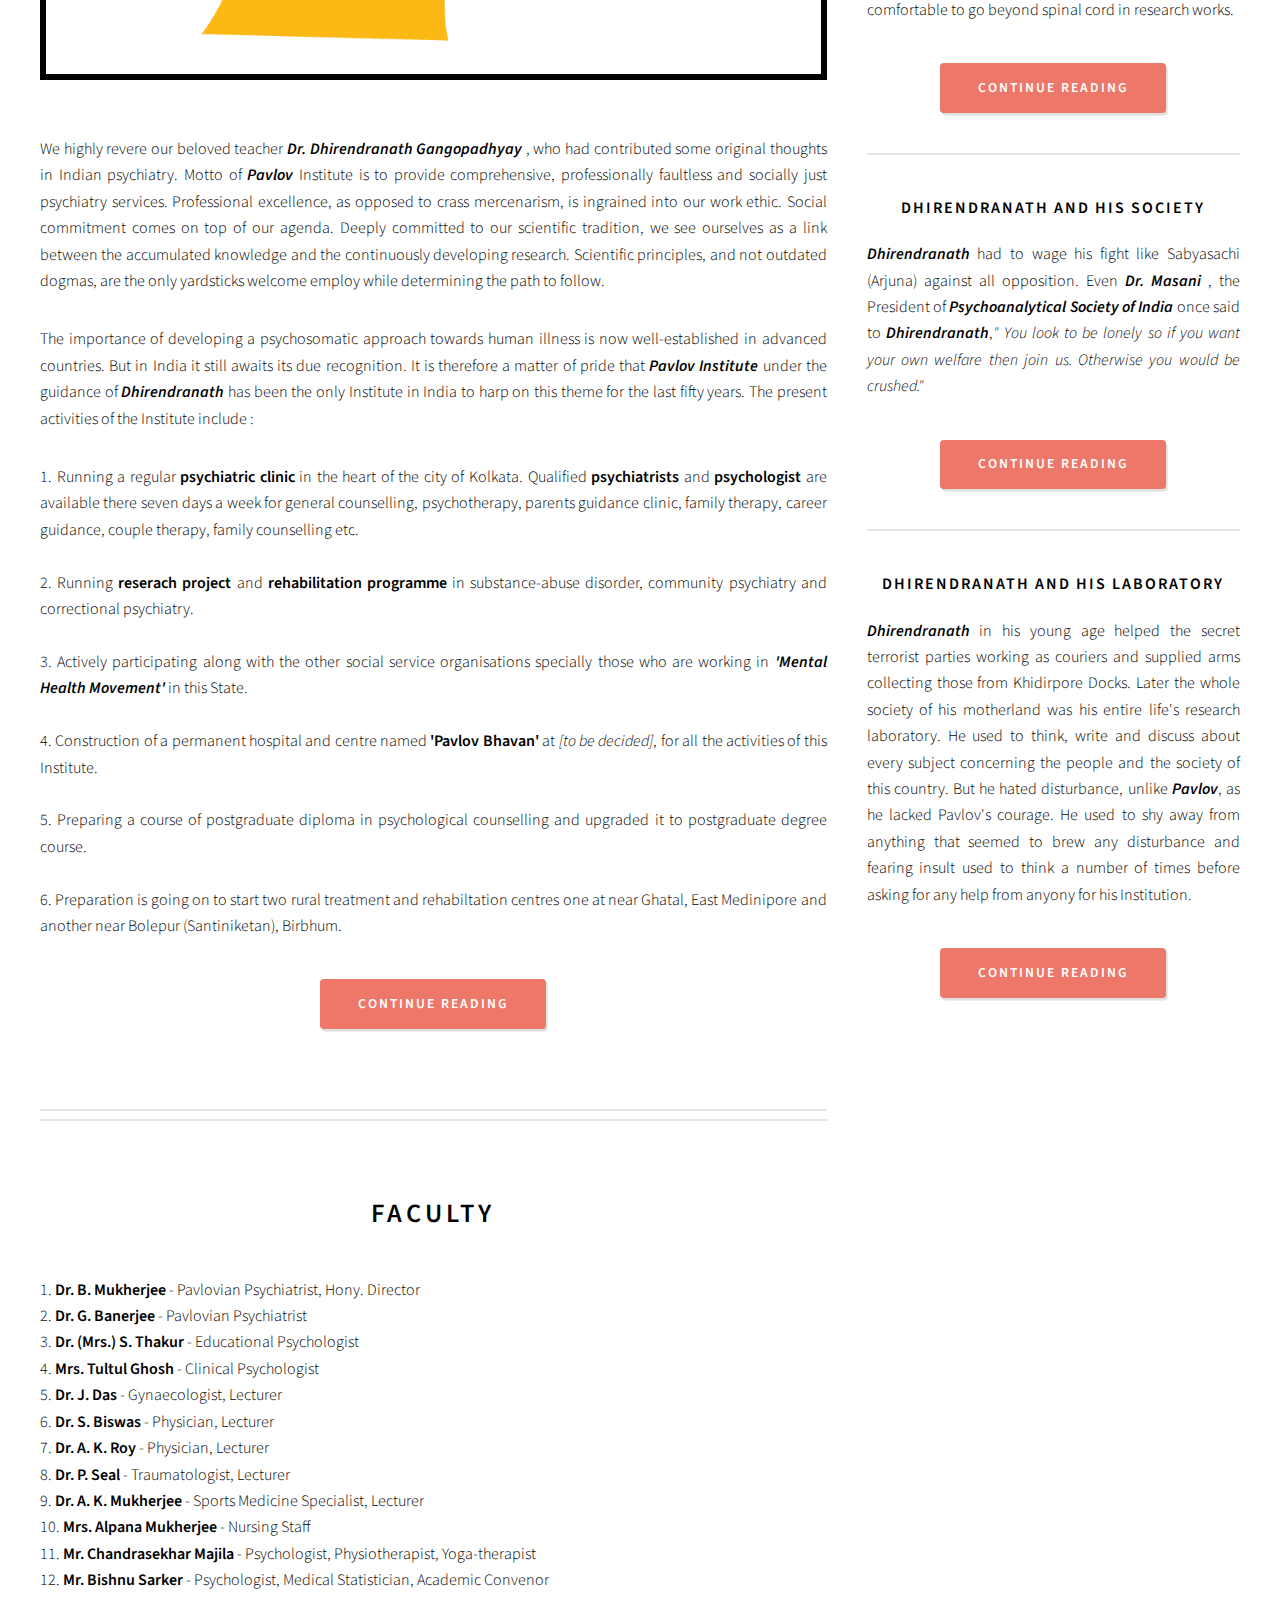
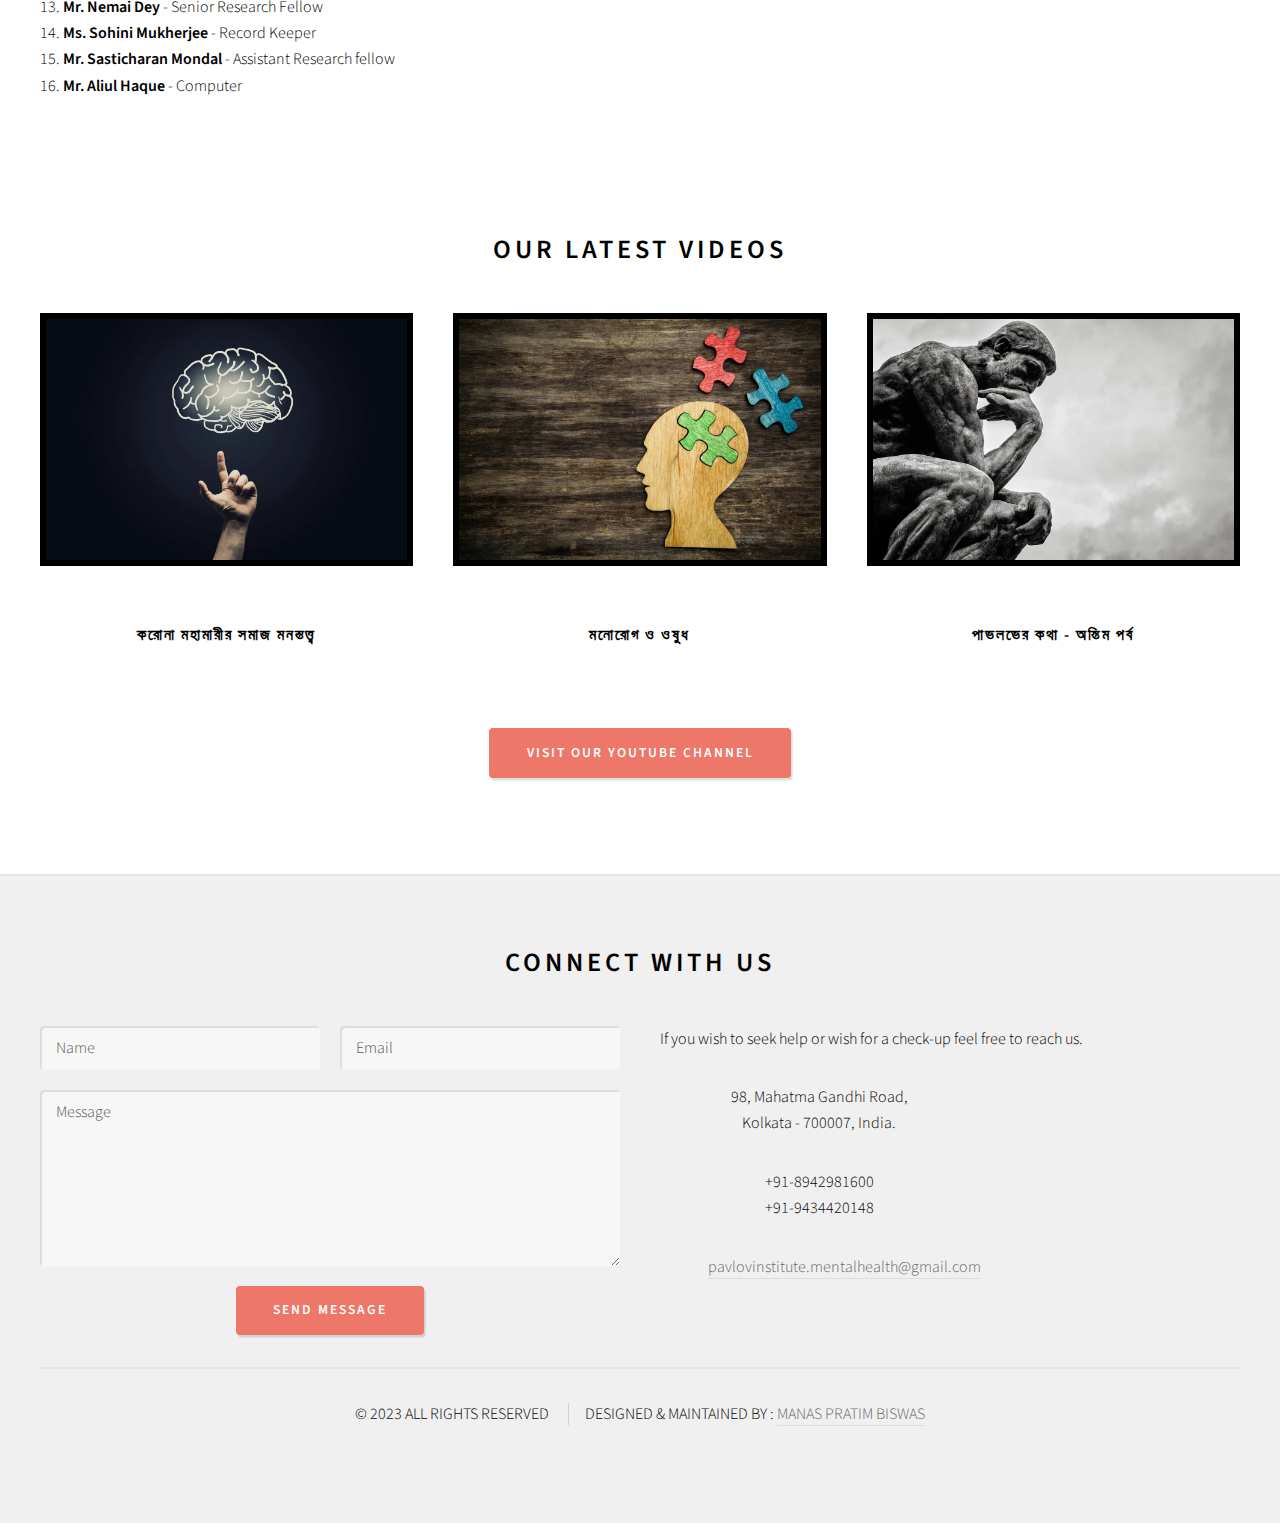
==== commit e19fe148: "Update index.html" ====
--- a/index.html
+++ b/index.html
@@ -40,7 +40,7 @@
 	<meta property="fb:app_id" content="Pavlov Institute" />
 	<meta name="twitter:site" content="Pavlov Institute">
 	<link rel="stylesheet" href="assets/css/main.css" />
-	<link rel="stylesheet" href="assets/css/leafstyles.css">
+	<link rel="stylesheet" href="assets/css/lessleafstyles.css">
 	<link rel="stylesheet" href="assets/css/balloonstyles.css">
 	<link rel="icon" href="images/favicon.png" type="image/png">
 	<link rel="canonical" href="https://www.pavlovinstitute.org/">
@@ -77,105 +77,6 @@
 
 			</div>
 
-			<div class="parent">
-				<div id="floating-image-container-4">
-					<img src="images/leaf.png" alt="Pavlov Institute" id="floating-image-4">
-				</div>
-
-				<div id="floating-image-container-5">
-					<img src="images/leaf.png" alt="Pavlov Institute" id="floating-image-5">
-				</div>
-
-			</div>
-
-			<div class="parent">
-
-				<div id="floating-image-container-6">
-					<img src="images/leaf.png" alt="Pavlov Institute" id="floating-image-6">
-				</div>
-
-				<div id="floating-image-container-7">
-					<img src="images/leaf.png" alt="Pavlov Institute" id="floating-image-7">
-				</div>
-
-			</div>
-
-			<div class="parent">
-				<div id="floating-image-container-8">
-					<img src="images/leaf.png" alt="Pavlov Institute" id="floating-image-8">
-				</div>
-
-
-				<div id="floating-image-container-9">
-					<img src="images/leaf.png" alt="Pavlov Institute" id="floating-image-9">
-				</div>
-
-			</div>
-
-			<div class="parent">
-
-				<div id="floating-image-container-10">
-					<img src="images/leaf.png" alt="Pavlov Institute" id="floating-image-10">
-				</div>
-				<div id="floating-image-container-11">
-					<img src="images/leaf.png" alt="Pavlov Institute" id="floating-image-11">
-				</div>
-			</div>
-
-			<div class="parent">
-
-				<div id="floating-image-container-12">
-					<img src="images/leaf.png" alt="Pavlov Institute" id="floating-image-12">
-				</div>
-				<div id="floating-image-container-13">
-					<img src="images/leaf.png" alt="Pavlov Institute" id="floating-image-13">
-				</div>
-
-			</div>
-
-			<div class="parent">
-
-				<div id="floating-image-container-14">
-					<img src="images/leaf.png" alt="Pavlov Institute" id="floating-image-14">
-				</div>
-
-				<div id="floating-image-container-15">
-					<img src="images/leaf.png" alt="Pavlov Institute" id="floating-image-15">
-				</div>
-			</div>
-
-			<div class="parent">
-
-				<div id="floating-image-container-16">
-					<img src="images/leaf.png" alt="Pavlov Institute" id="floating-image-16">
-				</div>
-
-				<div id="floating-image-container-17">
-					<img src="images/leaf.png" alt="Pavlov Institute" id="floating-image-17">
-				</div>
-			</div>
-
-			<div class="parent">
-
-				<div id="floating-image-container-18">
-					<img src="images/leaf.png" alt="Pavlov Institute" id="floating-image-18">
-				</div>
-
-				<div id="floating-image-container-19">
-					<img src="images/leaf.png" alt="Pavlov Institute" id="floating-image-19">
-				</div>
-			</div>
-
-			<div class="parent">
-
-				<div id="floating-image-container-20">
-					<img src="images/leaf.png" alt="Pavlov Institute" id="floating-image-20">
-				</div>
-
-				<div id="floating-image-container-21">
-					<img src="images/leaf.png" alt="Pavlov Institute" id="floating-image-21">
-				</div>
-			</div>
 
 			<div class="container">
 
@@ -792,7 +693,7 @@
 	<script src="assets/js/breakpoints.min.js"></script>
 	<script src="assets/js/util.js"></script>
 	<script src="assets/js/main.js"></script>
-	<script src="assets/js/leafscript.js"></script>
+	<script src="assets/js/lessleafscript.js"></script>
 	<script src="assets/js/balloonscript.js"></script>
 
 </body>
--- a/assets/css/main.css
+++ b/assets/css/main.css
@@ -1,44 +1,130 @@
 @import url("fontawesome-all.min.css");
 @import url("https://fonts.googleapis.com/css?family=Source+Sans+Pro:300,400,600|Arvo:700");
 
-html, body, div, span, applet, object,
-iframe, h1, h2, h3, h4, h5, h6, p, blockquote,
-pre, a, abbr, acronym, address, big, cite,
-code, del, dfn, em, img, ins, kbd, q, s, samp,
-small, strike, strong, sub, sup, tt, var, b,
-u, i, center, dl, dt, dd, ol, ul, li, fieldset,
-form, label, legend, table, caption, tbody,
-tfoot, thead, tr, th, td, article, aside,
-canvas, details, embed, figure, figcaption,
-footer, header, hgroup, menu, nav, output, ruby,
-section, summary, time, mark, audio, video {
+html,
+body,
+div,
+span,
+applet,
+object,
+iframe,
+h1,
+h2,
+h3,
+h4,
+h5,
+h6,
+p,
+blockquote,
+pre,
+a,
+abbr,
+acronym,
+address,
+big,
+cite,
+code,
+del,
+dfn,
+em,
+img,
+ins,
+kbd,
+q,
+s,
+samp,
+small,
+strike,
+strong,
+sub,
+sup,
+tt,
+var,
+b,
+u,
+i,
+center,
+dl,
+dt,
+dd,
+ol,
+ul,
+li,
+fieldset,
+form,
+label,
+legend,
+table,
+caption,
+tbody,
+tfoot,
+thead,
+tr,
+th,
+td,
+article,
+aside,
+canvas,
+details,
+embed,
+figure,
+figcaption,
+footer,
+header,
+hgroup,
+menu,
+nav,
+output,
+ruby,
+section,
+summary,
+time,
+mark,
+audio,
+video {
 	margin: 0;
 	padding: 0;
 	border: 0;
 	font-size: 100%;
 	font: inherit;
-	vertical-align: baseline;}
-
-article, aside, details, figcaption, figure,
-footer, header, hgroup, menu, nav, section {
-	display: block;}
+	vertical-align: baseline;
+}
+
+article,
+aside,
+details,
+figcaption,
+figure,
+footer,
+header,
+hgroup,
+menu,
+nav,
+section {
+	display: block;
+}
 
 body {
 	line-height: 1;
 }
 
-ol, ul {
+ol,
+ul {
 	list-style: none;
 }
 
-blockquote, q {
+blockquote,
+q {
 	quotes: none;
 }
 
-	blockquote:before, blockquote:after, q:before, q:after {
-		content: '';
-		content: none;
-	}
+blockquote:before,
+blockquote:after,
+q:before,
+q:after {
+	content: '';
+	content: none;
+}
 
 table {
 	border-collapse: collapse;
@@ -59,7 +145,9 @@
 	padding: 0;
 }
 
-input, select, textarea {
+input,
+select,
+textarea {
 	-moz-appearance: none;
 	-webkit-appearance: none;
 	-ms-appearance: none;
@@ -68,2357 +156,2410 @@
 
 /* Basic */
 
-	html {
-		box-sizing: border-box;
-		scroll-behavior: smooth;
-	}
-
-	*, *:before, *:after {
-		box-sizing: inherit;
-	}
-
-	body {
-		/* background: #f0f0f0; */
-		background-color: rgb(222,232,235);
-	}
-
-		body.is-preload *, body.is-preload *:before, body.is-preload *:after {
-			-moz-animation: none !important;
-			-webkit-animation: none !important;
-			-ms-animation: none !important;
-			animation: none !important;
-			-moz-transition: none !important;
-			-webkit-transition: none !important;
-			-ms-transition: none !important;
-			transition: none !important;
-		}
-
-	body, input, textarea, select {
-		font-family: 'Source Sans Pro';
-		font-weight: 300;
-		color: #000000;
-		line-height: 1.65em;
-		font-size: 15pt;
-	}
-
-	h1, h2, h3, h4, h5, h6 {
-		font-weight: 600;
-		text-transform: uppercase;
-		/* color: #888; */
-		color: rgb(0,0,0)
-	}
-
-	p {
-		color: rgb(0,0,0)
-	}
-	
-	h1 a, h2 a, h3 a, h4 a, h5 a, h6 a {
-		color: inherit;
-		text-decoration: none;
-		border: 0;
-	}
-
-	h2 {
-		font-size: 1.65em;
-		font-weight: 400;
-		letter-spacing: 4px;
-		margin: 0 0 1.5em 0;
-		line-height: 1.75em;
-	}
-
-	h3 {
-		font-size: 1em;
-		letter-spacing: 2px;
-		margin: 0 0 1.25em 0;
-	}
-
-	p  {
-		text-align: justify;
-  		text-justify: inter-word;
-	}
-
-	a {
-		-moz-transition: color 0.25s ease-in-out, border-bottom-color 0.25s ease-in-out;
-		-webkit-transition: color 0.25s ease-in-out, border-bottom-color 0.25s ease-in-out;
-		-ms-transition: color 0.25s ease-in-out, border-bottom-color 0.25s ease-in-out;
-		transition: color 0.25s ease-in-out, border-bottom-color 0.25s ease-in-out;
-		color: #666;
-		text-decoration: none;
-		border-bottom: solid 1px #ddd;
-	}
-
-		a strong {
-			-moz-transition: color 0.25s ease-in-out, border-bottom-color 0.25s ease-in-out;
-			-webkit-transition: color 0.25s ease-in-out, border-bottom-color 0.25s ease-in-out;
-			-ms-transition: color 0.25s ease-in-out, border-bottom-color 0.25s ease-in-out;
-			transition: color 0.25s ease-in-out, border-bottom-color 0.25s ease-in-out;
-		}
-
-		a:hover {
-			color: #ed786a;
-			border-bottom-color: rgba(255, 255, 255, 0);
-		}
-
-			a:hover strong {
-				color: #ed786a;
-			}
-
-	strong, b {
-		font-weight: 600;
-		color: #000000;
-	}
-
-	em, i {
-		font-style: italic;
-	}
-
-	sub {
-		position: relative;
-		top: 0.5em;
-		font-size: 0.8em;
-	}
-
-	sup {
-		position: relative;
-		top: -0.5em;
-		font-size: 0.8em;
-	}
-
-	hr {
-		border: 0;
-		border-top: solid 1px #ddd;
-	}
-
-	blockquote {
-		border-left: solid 0.5em #ddd;
-		padding: 1em 0 1em 2em;
-		font-style: italic;
-		text-align: center;
-	}
-
-	p {
-		text-align: justify;
-		margin-bottom: 2em;
-	}
-
-	ul, ol, dl, table, blockquote {
-		margin-bottom: 2em;
-	}
-
-	br.clear {
-		clear: both;
-	}
+html {
+	box-sizing: border-box;
+	scroll-behavior: smooth;
+}
+
+*,
+*:before,
+*:after {
+	box-sizing: inherit;
+}
+
+body {
+	/* background: #f0f0f0; */
+	background-color: rgb(222, 232, 235);
+}
+
+body.is-preload *,
+body.is-preload *:before,
+body.is-preload *:after {
+	-moz-animation: none !important;
+	-webkit-animation: none !important;
+	-ms-animation: none !important;
+	animation: none !important;
+	-moz-transition: none !important;
+	-webkit-transition: none !important;
+	-ms-transition: none !important;
+	transition: none !important;
+}
+
+body,
+input,
+textarea,
+select {
+	font-family: 'Source Sans Pro';
+	font-weight: 300;
+	color: #000000;
+	line-height: 1.65em;
+	font-size: 15pt;
+}
+
+h1,
+h2,
+h3,
+h4,
+h5,
+h6 {
+	font-weight: 600;
+	text-transform: uppercase;
+	/* color: #888; */
+	color: rgb(0, 0, 0)
+}
+
+p {
+	color: rgb(0, 0, 0)
+}
+
+h1 a,
+h2 a,
+h3 a,
+h4 a,
+h5 a,
+h6 a {
+	color: inherit;
+	text-decoration: none;
+	border: 0;
+}
+
+h2 {
+	font-size: 1.65em;
+	font-weight: 400;
+	letter-spacing: 4px;
+	margin: 0 0 1.5em 0;
+	line-height: 1.75em;
+}
+
+h3 {
+	font-size: 1em;
+	letter-spacing: 2px;
+	margin: 0 0 1.25em 0;
+}
+
+p {
+	text-align: justify;
+	text-justify: inter-word;
+}
+
+a {
+	-moz-transition: color 0.25s ease-in-out, border-bottom-color 0.25s ease-in-out;
+	-webkit-transition: color 0.25s ease-in-out, border-bottom-color 0.25s ease-in-out;
+	-ms-transition: color 0.25s ease-in-out, border-bottom-color 0.25s ease-in-out;
+	transition: color 0.25s ease-in-out, border-bottom-color 0.25s ease-in-out;
+	color: #666;
+	text-decoration: none;
+	border-bottom: solid 1px #ddd;
+}
+
+a strong {
+	-moz-transition: color 0.25s ease-in-out, border-bottom-color 0.25s ease-in-out;
+	-webkit-transition: color 0.25s ease-in-out, border-bottom-color 0.25s ease-in-out;
+	-ms-transition: color 0.25s ease-in-out, border-bottom-color 0.25s ease-in-out;
+	transition: color 0.25s ease-in-out, border-bottom-color 0.25s ease-in-out;
+}
+
+a:hover {
+	color: #ed786a;
+	border-bottom-color: rgba(255, 255, 255, 0);
+}
+
+a:hover strong {
+	color: #ed786a;
+}
+
+strong,
+b {
+	font-weight: 600;
+	color: #000000;
+}
+
+em,
+i {
+	font-style: italic;
+}
+
+sub {
+	position: relative;
+	top: 0.5em;
+	font-size: 0.8em;
+}
+
+sup {
+	position: relative;
+	top: -0.5em;
+	font-size: 0.8em;
+}
+
+hr {
+	border: 0;
+	border-top: solid 1px #ddd;
+}
+
+blockquote {
+	border-left: solid 0.5em #ddd;
+	padding: 1em 0 1em 2em;
+	font-style: italic;
+	text-align: center;
+}
+
+p {
+	text-align: justify;
+	margin-bottom: 2em;
+}
+
+ul,
+ol,
+dl,
+table,
+blockquote {
+	margin-bottom: 2em;
+}
+
+br.clear {
+	clear: both;
+}
 
 /* Container */
 
+.container {
+	margin: 0 auto;
+	max-width: 100%;
+	width: 70em;
+}
+
+@media screen and (max-width: 1680px) {
+
 	.container {
-		margin: 0 auto;
-		max-width: 100%;
-		width: 70em;
-	}
-
-		@media screen and (max-width: 1680px) {
-
-			.container {
-				width: 68em;
-			}
-
-		}
-
-		@media screen and (max-width: 1280px) {
-
-			.container {
-				width: calc(100% - 80px);
-			}
-
-		}
-
-		@media screen and (max-width: 980px) {
-
-			.container {
-				width: calc(100% - 100px);
-			}
-
-		}
-
-		@media screen and (max-width: 736px) {
-
-			.container {
-				width: calc(100% - 40px);
-			}
-
-		}
+		width: 68em;
+	}
+
+}
+
+@media screen and (max-width: 1280px) {
+
+	.container {
+		width: calc(100% - 80px);
+	}
+
+}
+
+@media screen and (max-width: 980px) {
+
+	.container {
+		width: calc(100% - 100px);
+	}
+
+}
+
+@media screen and (max-width: 736px) {
+
+	.container {
+		width: calc(100% - 40px);
+	}
+
+}
 
 /* Row */
+
+.row {
+	display: flex;
+	flex-wrap: wrap;
+	box-sizing: border-box;
+	align-items: stretch;
+	text-align: center;
+}
+
+.row>* {
+	box-sizing: border-box;
+}
+
+.row.gtr-uniform>*> :last-child {
+	margin-bottom: 0;
+}
+
+.row.aln-left {
+	justify-content: flex-start;
+}
+
+.row.aln-center {
+	justify-content: center;
+}
+
+.row.aln-right {
+	justify-content: flex-end;
+}
+
+.row.aln-top {
+	align-items: flex-start;
+}
+
+.row.aln-middle {
+	align-items: center;
+}
+
+.row.aln-bottom {
+	align-items: flex-end;
+}
+
+.row>.imp {
+	order: -1;
+}
+
+.row>.col-1 {
+	width: 8.33333%;
+}
+
+.row>.off-1 {
+	margin-left: 8.33333%;
+}
+
+.row>.col-2 {
+	width: 16.66667%;
+}
+
+.row>.off-2 {
+	margin-left: 16.66667%;
+}
+
+.row>.col-3 {
+	width: 25%;
+}
+
+.row>.off-3 {
+	margin-left: 25%;
+}
+
+.row>.col-4 {
+	width: 33.33333%;
+}
+
+.row>.off-4 {
+	margin-left: 33.33333%;
+}
+
+.row>.col-5 {
+	width: 41.66667%;
+}
+
+.row>.off-5 {
+	margin-left: 41.66667%;
+}
+
+.row>.col-6 {
+	width: 50%;
+}
+
+.row>.off-6 {
+	margin-left: 50%;
+}
+
+.row>.col-7 {
+	width: 58.33333%;
+}
+
+.row>.off-7 {
+	margin-left: 58.33333%;
+}
+
+.row>.col-8 {
+	width: 66.66667%;
+}
+
+.row>.off-8 {
+	margin-left: 66.66667%;
+}
+
+.row>.col-9 {
+	width: 75%;
+}
+
+.row>.off-9 {
+	margin-left: 75%;
+}
+
+.row>.col-10 {
+	width: 83.33333%;
+}
+
+.row>.off-10 {
+	margin-left: 83.33333%;
+}
+
+.row>.col-11 {
+	width: 91.66667%;
+}
+
+.row>.off-11 {
+	margin-left: 91.66667%;
+}
+
+.row>.col-12 {
+	width: 100%;
+}
+
+.row>.off-12 {
+	margin-left: 100%;
+}
+
+.row.gtr-0 {
+	margin-top: 0px;
+	margin-left: 0px;
+}
+
+.row.gtr-0>* {
+	padding: 0px 0 0 0px;
+}
+
+.row.gtr-0.gtr-uniform {
+	margin-top: 0px;
+}
+
+.row.gtr-0.gtr-uniform>* {
+	padding-top: 0px;
+}
+
+.row.gtr-25 {
+	margin-top: -12.5px;
+	margin-left: -12.5px;
+}
+
+.row.gtr-25>* {
+	padding: 12.5px 0 0 12.5px;
+}
+
+.row.gtr-25.gtr-uniform {
+	margin-top: -12.5px;
+}
+
+.row.gtr-25.gtr-uniform>* {
+	padding-top: 12.5px;
+}
+
+.row.gtr-50 {
+	margin-top: -25px;
+	margin-left: -25px;
+}
+
+.row.gtr-50>* {
+	padding: 25px 0 0 25px;
+}
+
+.row.gtr-50.gtr-uniform {
+	margin-top: -25px;
+}
+
+.row.gtr-50.gtr-uniform>* {
+	padding-top: 25px;
+}
+
+.row {
+	margin-top: -50px;
+	margin-left: -50px;
+}
+
+.row>* {
+	padding: 50px 0 0 50px;
+}
+
+.row.gtr-uniform {
+	margin-top: -50px;
+}
+
+.row.gtr-uniform>* {
+	padding-top: 50px;
+}
+
+.row.gtr-150 {
+	margin-top: -75px;
+	margin-left: -75px;
+}
+
+.row.gtr-150>* {
+	padding: 75px 0 0 75px;
+}
+
+.row.gtr-150.gtr-uniform {
+	margin-top: -75px;
+}
+
+.row.gtr-150.gtr-uniform>* {
+	padding-top: 75px;
+}
+
+.row.gtr-200 {
+	margin-top: -100px;
+	margin-left: -100px;
+}
+
+.row.gtr-200>* {
+	padding: 100px 0 0 100px;
+}
+
+.row.gtr-200.gtr-uniform {
+	margin-top: -100px;
+}
+
+.row.gtr-200.gtr-uniform>* {
+	padding-top: 100px;
+}
+
+@media screen and (max-width: 1680px) {
 
 	.row {
 		display: flex;
 		flex-wrap: wrap;
 		box-sizing: border-box;
 		align-items: stretch;
+	}
+
+	.row>* {
+		box-sizing: border-box;
+	}
+
+	.row.gtr-uniform>*> :last-child {
+		margin-bottom: 0;
+	}
+
+	.row.aln-left {
+		justify-content: flex-start;
+	}
+
+	.row.aln-center {
+		justify-content: center;
+	}
+
+	.row.aln-right {
+		justify-content: flex-end;
+	}
+
+	.row.aln-top {
+		align-items: flex-start;
+	}
+
+	.row.aln-middle {
+		align-items: center;
+	}
+
+	.row.aln-bottom {
+		align-items: flex-end;
+	}
+
+	.row>.imp-xlarge {
+		order: -1;
+	}
+
+	.row>.col-1-xlarge {
+		width: 8.33333%;
+	}
+
+	.row>.off-1-xlarge {
+		margin-left: 8.33333%;
+	}
+
+	.row>.col-2-xlarge {
+		width: 16.66667%;
+	}
+
+	.row>.off-2-xlarge {
+		margin-left: 16.66667%;
+	}
+
+	.row>.col-3-xlarge {
+		width: 25%;
+	}
+
+	.row>.off-3-xlarge {
+		margin-left: 25%;
+	}
+
+	.row>.col-4-xlarge {
+		width: 33.33333%;
+	}
+
+	.row>.off-4-xlarge {
+		margin-left: 33.33333%;
+	}
+
+	.row>.col-5-xlarge {
+		width: 41.66667%;
+	}
+
+	.row>.off-5-xlarge {
+		margin-left: 41.66667%;
+	}
+
+	.row>.col-6-xlarge {
+		width: 50%;
+	}
+
+	.row>.off-6-xlarge {
+		margin-left: 50%;
+	}
+
+	.row>.col-7-xlarge {
+		width: 58.33333%;
+	}
+
+	.row>.off-7-xlarge {
+		margin-left: 58.33333%;
+	}
+
+	.row>.col-8-xlarge {
+		width: 66.66667%;
+	}
+
+	.row>.off-8-xlarge {
+		margin-left: 66.66667%;
+	}
+
+	.row>.col-9-xlarge {
+		width: 75%;
+	}
+
+	.row>.off-9-xlarge {
+		margin-left: 75%;
+	}
+
+	.row>.col-10-xlarge {
+		width: 83.33333%;
+	}
+
+	.row>.off-10-xlarge {
+		margin-left: 83.33333%;
+	}
+
+	.row>.col-11-xlarge {
+		width: 91.66667%;
+	}
+
+	.row>.off-11-xlarge {
+		margin-left: 91.66667%;
+	}
+
+	.row>.col-12-xlarge {
+		width: 100%;
+	}
+
+	.row>.off-12-xlarge {
+		margin-left: 100%;
+	}
+
+	.row.gtr-0 {
+		margin-top: 0px;
+		margin-left: 0px;
+	}
+
+	.row.gtr-0>* {
+		padding: 0px 0 0 0px;
+	}
+
+	.row.gtr-0.gtr-uniform {
+		margin-top: 0px;
+	}
+
+	.row.gtr-0.gtr-uniform>* {
+		padding-top: 0px;
+	}
+
+	.row.gtr-25 {
+		margin-top: -12.5px;
+		margin-left: -12.5px;
+	}
+
+	.row.gtr-25>* {
+		padding: 12.5px 0 0 12.5px;
+	}
+
+	.row.gtr-25.gtr-uniform {
+		margin-top: -12.5px;
+	}
+
+	.row.gtr-25.gtr-uniform>* {
+		padding-top: 12.5px;
+	}
+
+	.row.gtr-50 {
+		margin-top: -25px;
+		margin-left: -25px;
+	}
+
+	.row.gtr-50>* {
+		padding: 25px 0 0 25px;
+	}
+
+	.row.gtr-50.gtr-uniform {
+		margin-top: -25px;
+	}
+
+	.row.gtr-50.gtr-uniform>* {
+		padding-top: 25px;
+	}
+
+	.row {
+		margin-top: -50px;
+		margin-left: -50px;
+	}
+
+	.row>* {
+		padding: 50px 0 0 50px;
+	}
+
+	.row.gtr-uniform {
+		margin-top: -50px;
+	}
+
+	.row.gtr-uniform>* {
+		padding-top: 50px;
+	}
+
+	.row.gtr-150 {
+		margin-top: -75px;
+		margin-left: -75px;
+	}
+
+	.row.gtr-150>* {
+		padding: 75px 0 0 75px;
+	}
+
+	.row.gtr-150.gtr-uniform {
+		margin-top: -75px;
+	}
+
+	.row.gtr-150.gtr-uniform>* {
+		padding-top: 75px;
+	}
+
+	.row.gtr-200 {
+		margin-top: -100px;
+		margin-left: -100px;
+	}
+
+	.row.gtr-200>* {
+		padding: 100px 0 0 100px;
+	}
+
+	.row.gtr-200.gtr-uniform {
+		margin-top: -100px;
+	}
+
+	.row.gtr-200.gtr-uniform>* {
+		padding-top: 100px;
+	}
+
+}
+
+@media screen and (max-width: 1280px) {
+
+	.row {
+		display: flex;
+		flex-wrap: wrap;
+		box-sizing: border-box;
+		align-items: stretch;
+	}
+
+	.row>* {
+		box-sizing: border-box;
+	}
+
+	.row.gtr-uniform>*> :last-child {
+		margin-bottom: 0;
+	}
+
+	.row.aln-left {
+		justify-content: flex-start;
+	}
+
+	.row.aln-center {
+		justify-content: center;
+	}
+
+	.row.aln-right {
+		justify-content: flex-end;
+	}
+
+	.row.aln-top {
+		align-items: flex-start;
+	}
+
+	.row.aln-middle {
+		align-items: center;
+	}
+
+	.row.aln-bottom {
+		align-items: flex-end;
+	}
+
+	.row>.imp-large {
+		order: -1;
+	}
+
+	.row>.col-1-large {
+		width: 8.33333%;
+	}
+
+	.row>.off-1-large {
+		margin-left: 8.33333%;
+	}
+
+	.row>.col-2-large {
+		width: 16.66667%;
+	}
+
+	.row>.off-2-large {
+		margin-left: 16.66667%;
+	}
+
+	.row>.col-3-large {
+		width: 25%;
+	}
+
+	.row>.off-3-large {
+		margin-left: 25%;
+	}
+
+	.row>.col-4-large {
+		width: 33.33333%;
+	}
+
+	.row>.off-4-large {
+		margin-left: 33.33333%;
+	}
+
+	.row>.col-5-large {
+		width: 41.66667%;
+	}
+
+	.row>.off-5-large {
+		margin-left: 41.66667%;
+	}
+
+	.row>.col-6-large {
+		width: 50%;
+	}
+
+	.row>.off-6-large {
+		margin-left: 50%;
+	}
+
+	.row>.col-7-large {
+		width: 58.33333%;
+	}
+
+	.row>.off-7-large {
+		margin-left: 58.33333%;
+	}
+
+	.row>.col-8-large {
+		width: 66.66667%;
+	}
+
+	.row>.off-8-large {
+		margin-left: 66.66667%;
+	}
+
+	.row>.col-9-large {
+		width: 75%;
+	}
+
+	.row>.off-9-large {
+		margin-left: 75%;
+	}
+
+	.row>.col-10-large {
+		width: 83.33333%;
+	}
+
+	.row>.off-10-large {
+		margin-left: 83.33333%;
+	}
+
+	.row>.col-11-large {
+		width: 91.66667%;
+	}
+
+	.row>.off-11-large {
+		margin-left: 91.66667%;
+	}
+
+	.row>.col-12-large {
+		width: 100%;
+	}
+
+	.row>.off-12-large {
+		margin-left: 100%;
+	}
+
+	.row.gtr-0 {
+		margin-top: 0px;
+		margin-left: 0px;
+	}
+
+	.row.gtr-0>* {
+		padding: 0px 0 0 0px;
+	}
+
+	.row.gtr-0.gtr-uniform {
+		margin-top: 0px;
+	}
+
+	.row.gtr-0.gtr-uniform>* {
+		padding-top: 0px;
+	}
+
+	.row.gtr-25 {
+		margin-top: -10px;
+		margin-left: -10px;
+	}
+
+	.row.gtr-25>* {
+		padding: 10px 0 0 10px;
+	}
+
+	.row.gtr-25.gtr-uniform {
+		margin-top: -10px;
+	}
+
+	.row.gtr-25.gtr-uniform>* {
+		padding-top: 10px;
+	}
+
+	.row.gtr-50 {
+		margin-top: -20px;
+		margin-left: -20px;
+	}
+
+	.row.gtr-50>* {
+		padding: 20px 0 0 20px;
+	}
+
+	.row.gtr-50.gtr-uniform {
+		margin-top: -20px;
+	}
+
+	.row.gtr-50.gtr-uniform>* {
+		padding-top: 20px;
+	}
+
+	.row {
+		margin-top: -40px;
+		margin-left: -40px;
+	}
+
+	.row>* {
+		padding: 40px 0 0 40px;
+	}
+
+	.row.gtr-uniform {
+		margin-top: -40px;
+	}
+
+	.row.gtr-uniform>* {
+		padding-top: 40px;
+	}
+
+	.row.gtr-150 {
+		margin-top: -60px;
+		margin-left: -60px;
+	}
+
+	.row.gtr-150>* {
+		padding: 60px 0 0 60px;
+	}
+
+	.row.gtr-150.gtr-uniform {
+		margin-top: -60px;
+	}
+
+	.row.gtr-150.gtr-uniform>* {
+		padding-top: 60px;
+	}
+
+	.row.gtr-200 {
+		margin-top: -80px;
+		margin-left: -80px;
+	}
+
+	.row.gtr-200>* {
+		padding: 80px 0 0 80px;
+	}
+
+	.row.gtr-200.gtr-uniform {
+		margin-top: -80px;
+	}
+
+	.row.gtr-200.gtr-uniform>* {
+		padding-top: 80px;
+	}
+
+}
+
+@media screen and (max-width: 980px) {
+
+	.row {
+		display: flex;
+		flex-wrap: wrap;
+		box-sizing: border-box;
+		align-items: stretch;
+	}
+
+	.row>* {
+		box-sizing: border-box;
+	}
+
+	.row.gtr-uniform>*> :last-child {
+		margin-bottom: 0;
+	}
+
+	.row.aln-left {
+		justify-content: flex-start;
+	}
+
+	.row.aln-center {
+		justify-content: center;
+	}
+
+	.row.aln-right {
+		justify-content: flex-end;
+	}
+
+	.row.aln-top {
+		align-items: flex-start;
+	}
+
+	.row.aln-middle {
+		align-items: center;
+	}
+
+	.row.aln-bottom {
+		align-items: flex-end;
+	}
+
+	.row>.imp-medium {
+		order: -1;
+	}
+
+	.row>.col-1-medium {
+		width: 8.33333%;
+	}
+
+	.row>.off-1-medium {
+		margin-left: 8.33333%;
+	}
+
+	.row>.col-2-medium {
+		width: 16.66667%;
+	}
+
+	.row>.off-2-medium {
+		margin-left: 16.66667%;
+	}
+
+	.row>.col-3-medium {
+		width: 25%;
+	}
+
+	.row>.off-3-medium {
+		margin-left: 25%;
+	}
+
+	.row>.col-4-medium {
+		width: 33.33333%;
+	}
+
+	.row>.off-4-medium {
+		margin-left: 33.33333%;
+	}
+
+	.row>.col-5-medium {
+		width: 41.66667%;
+	}
+
+	.row>.off-5-medium {
+		margin-left: 41.66667%;
+	}
+
+	.row>.col-6-medium {
+		width: 50%;
+	}
+
+	.row>.off-6-medium {
+		margin-left: 50%;
+	}
+
+	.row>.col-7-medium {
+		width: 58.33333%;
+	}
+
+	.row>.off-7-medium {
+		margin-left: 58.33333%;
+	}
+
+	.row>.col-8-medium {
+		width: 66.66667%;
+	}
+
+	.row>.off-8-medium {
+		margin-left: 66.66667%;
+	}
+
+	.row>.col-9-medium {
+		width: 75%;
+	}
+
+	.row>.off-9-medium {
+		margin-left: 75%;
+	}
+
+	.row>.col-10-medium {
+		width: 83.33333%;
+	}
+
+	.row>.off-10-medium {
+		margin-left: 83.33333%;
+	}
+
+	.row>.col-11-medium {
+		width: 91.66667%;
+	}
+
+	.row>.off-11-medium {
+		margin-left: 91.66667%;
+	}
+
+	.row>.col-12-medium {
+		width: 100%;
+	}
+
+	.row>.off-12-medium {
+		margin-left: 100%;
+	}
+
+	.row.gtr-0 {
+		margin-top: 0px;
+		margin-left: 0px;
+	}
+
+	.row.gtr-0>* {
+		padding: 0px 0 0 0px;
+	}
+
+	.row.gtr-0.gtr-uniform {
+		margin-top: 0px;
+	}
+
+	.row.gtr-0.gtr-uniform>* {
+		padding-top: 0px;
+	}
+
+	.row.gtr-25 {
+		margin-top: -12.5px;
+		margin-left: -12.5px;
+	}
+
+	.row.gtr-25>* {
+		padding: 12.5px 0 0 12.5px;
+	}
+
+	.row.gtr-25.gtr-uniform {
+		margin-top: -12.5px;
+	}
+
+	.row.gtr-25.gtr-uniform>* {
+		padding-top: 12.5px;
+	}
+
+	.row.gtr-50 {
+		margin-top: -25px;
+		margin-left: -25px;
+	}
+
+	.row.gtr-50>* {
+		padding: 25px 0 0 25px;
+	}
+
+	.row.gtr-50.gtr-uniform {
+		margin-top: -25px;
+	}
+
+	.row.gtr-50.gtr-uniform>* {
+		padding-top: 25px;
+	}
+
+	.row {
+		margin-top: -50px;
+		margin-left: -50px;
+	}
+
+	.row>* {
+		padding: 50px 0 0 50px;
+	}
+
+	.row.gtr-uniform {
+		margin-top: -50px;
+	}
+
+	.row.gtr-uniform>* {
+		padding-top: 50px;
+	}
+
+	.row.gtr-150 {
+		margin-top: -75px;
+		margin-left: -75px;
+	}
+
+	.row.gtr-150>* {
+		padding: 75px 0 0 75px;
+	}
+
+	.row.gtr-150.gtr-uniform {
+		margin-top: -75px;
+	}
+
+	.row.gtr-150.gtr-uniform>* {
+		padding-top: 75px;
+	}
+
+	.row.gtr-200 {
+		margin-top: -100px;
+		margin-left: -100px;
+	}
+
+	.row.gtr-200>* {
+		padding: 100px 0 0 100px;
+	}
+
+	.row.gtr-200.gtr-uniform {
+		margin-top: -100px;
+	}
+
+	.row.gtr-200.gtr-uniform>* {
+		padding-top: 100px;
+	}
+
+}
+
+@media screen and (max-width: 736px) {
+
+	.row {
+		display: flex;
+		flex-wrap: wrap;
+		box-sizing: border-box;
+		align-items: stretch;
+	}
+
+	.row>* {
+		box-sizing: border-box;
+	}
+
+	.row.gtr-uniform>*> :last-child {
+		margin-bottom: 0;
+	}
+
+	.row.aln-left {
+		justify-content: flex-start;
+	}
+
+	.row.aln-center {
+		justify-content: center;
+	}
+
+	.row.aln-right {
+		justify-content: flex-end;
+	}
+
+	.row.aln-top {
+		align-items: flex-start;
+	}
+
+	.row.aln-middle {
+		align-items: center;
+	}
+
+	.row.aln-bottom {
+		align-items: flex-end;
+	}
+
+	.row>.imp-small {
+		order: -1;
+	}
+
+	.row>.col-1-small {
+		width: 8.33333%;
+	}
+
+	.row>.off-1-small {
+		margin-left: 8.33333%;
+	}
+
+	.row>.col-2-small {
+		width: 16.66667%;
+	}
+
+	.row>.off-2-small {
+		margin-left: 16.66667%;
+	}
+
+	.row>.col-3-small {
+		width: 25%;
+	}
+
+	.row>.off-3-small {
+		margin-left: 25%;
+	}
+
+	.row>.col-4-small {
+		width: 33.33333%;
+	}
+
+	.row>.off-4-small {
+		margin-left: 33.33333%;
+	}
+
+	.row>.col-5-small {
+		width: 41.66667%;
+	}
+
+	.row>.off-5-small {
+		margin-left: 41.66667%;
+	}
+
+	.row>.col-6-small {
+		width: 50%;
+	}
+
+	.row>.off-6-small {
+		margin-left: 50%;
+	}
+
+	.row>.col-7-small {
+		width: 58.33333%;
+	}
+
+	.row>.off-7-small {
+		margin-left: 58.33333%;
+	}
+
+	.row>.col-8-small {
+		width: 66.66667%;
+	}
+
+	.row>.off-8-small {
+		margin-left: 66.66667%;
+	}
+
+	.row>.col-9-small {
+		width: 75%;
+	}
+
+	.row>.off-9-small {
+		margin-left: 75%;
+	}
+
+	.row>.col-10-small {
+		width: 83.33333%;
+	}
+
+	.row>.off-10-small {
+		margin-left: 83.33333%;
+	}
+
+	.row>.col-11-small {
+		width: 91.66667%;
+	}
+
+	.row>.off-11-small {
+		margin-left: 91.66667%;
+	}
+
+	.row>.col-12-small {
+		width: 100%;
+	}
+
+	.row>.off-12-small {
+		margin-left: 100%;
+	}
+
+	.row.gtr-0 {
+		margin-top: 0px;
+		margin-left: 0px;
+	}
+
+	.row.gtr-0>* {
+		padding: 0px 0 0 0px;
+	}
+
+	.row.gtr-0.gtr-uniform {
+		margin-top: 0px;
+	}
+
+	.row.gtr-0.gtr-uniform>* {
+		padding-top: 0px;
+	}
+
+	.row.gtr-25 {
+		margin-top: -7.5px;
+		margin-left: -7.5px;
+	}
+
+	.row.gtr-25>* {
+		padding: 7.5px 0 0 7.5px;
+	}
+
+	.row.gtr-25.gtr-uniform {
+		margin-top: -7.5px;
+	}
+
+	.row.gtr-25.gtr-uniform>* {
+		padding-top: 7.5px;
+	}
+
+	.row.gtr-50 {
+		margin-top: -15px;
+		margin-left: -15px;
+	}
+
+	.row.gtr-50>* {
+		padding: 15px 0 0 15px;
+	}
+
+	.row.gtr-50.gtr-uniform {
+		margin-top: -15px;
+	}
+
+	.row.gtr-50.gtr-uniform>* {
+		padding-top: 15px;
+	}
+
+	.row {
+		margin-top: -30px;
+		margin-left: -30px;
+	}
+
+	.row>* {
+		padding: 30px 0 0 30px;
+	}
+
+	.row.gtr-uniform {
+		margin-top: -30px;
+	}
+
+	.row.gtr-uniform>* {
+		padding-top: 30px;
+	}
+
+	.row.gtr-150 {
+		margin-top: -45px;
+		margin-left: -45px;
+	}
+
+	.row.gtr-150>* {
+		padding: 45px 0 0 45px;
+	}
+
+	.row.gtr-150.gtr-uniform {
+		margin-top: -45px;
+	}
+
+	.row.gtr-150.gtr-uniform>* {
+		padding-top: 45px;
+	}
+
+	.row.gtr-200 {
+		margin-top: -60px;
+		margin-left: -60px;
+	}
+
+	.row.gtr-200>* {
+		padding: 60px 0 0 60px;
+	}
+
+	.row.gtr-200.gtr-uniform {
+		margin-top: -60px;
+	}
+
+	.row.gtr-200.gtr-uniform>* {
+		padding-top: 60px;
+	}
+
+}
+
+/* Sections/Article */
+
+section,
+article {
+	margin-bottom: 3em;
+}
+
+section> :last-child,
+article> :last-child,
+section:last-child,
+article:last-child {
+	margin-bottom: 0;
+}
+
+/* Image */
+
+.image {
+	-moz-transition: opacity 0.25s ease-in-out;
+	-webkit-transition: opacity 0.25s ease-in-out;
+	-ms-transition: opacity 0.25s ease-in-out;
+	transition: opacity 0.25s ease-in-out;
+	display: inline-block;
+	border: solid 6px #000000 !important;
+}
+
+.image:hover {
+	opacity: 0.9;
+}
+
+.image img {
+	display: block;
+	width: 100%;
+}
+
+.image.fit {
+	display: block;
+	width: 100%;
+}
+
+.image.featured {
+	display: block;
+	width: 100%;
+	margin: 0 0 3.5em 0;
+}
+
+.image.left {
+	float: left;
+	margin: 0 1.5em 1.5em 0;
+	position: relative;
+	top: 0.5em;
+}
+
+.image.centered {
+	display: block;
+	margin: 0 0 2em 0;
+}
+
+.image.centered img {
+	margin: 0 auto;
+	width: auto;
+}
+
+/* List */
+
+ul {
+	list-style: disc;
+	padding-left: 1em;
+}
+
+ul li {
+	padding-left: 0.5em;
+	margin: 0.75em 0 0.75em 0;
+}
+
+ul li:first-child {
+	margin-top: 0;
+}
+
+ol {
+	list-style: decimal;
+	padding-left: 1em;
+}
+
+ol li {
+	padding-left: 0.5em;
+	margin: 0.75em 0 0.75em 0;
+}
+
+ol li:first-child {
+	margin-top: 0;
+}
+
+/* Links */
+
+ul.links {
+	list-style: none;
+	padding-left: 0;
+}
+
+ul.links li {
+	display: inline;
+	border-left: solid 1px #d0d0d0;
+	padding-left: 1em;
+	margin: 0 0 0 1em;
+}
+
+ul.links li:first-child {
+	margin-left: 0;
+	padding-left: 0;
+	border-left: 0;
+}
+
+/* Actions */
+
+ul.actions {
+	margin-top: 2.5em;
+	clear: both;
+	list-style: none;
+	padding-left: 0;
+}
+
+ul.actions li {
+	padding-left: 0;
+	display: inline-block;
+	margin: 0 0 0 1em;
+}
+
+ul.actions li:first-child {
+	margin-left: 0;
+}
+
+/* Divided */
+
+ul.divided {
+	list-style: none;
+	padding-left: 0;
+}
+
+ul.divided li {
+	border-top: solid 2px #e5e5e5;
+	padding-left: 0;
+	margin: 2.5em 0 0 0;
+	padding: 2.5em 0 0 0;
+}
+
+ul.divided li:first-child {
+	border-top: 0;
+	margin-top: 0;
+	padding-top: 0;
+}
+
+/* Icons */
+
+ul.icons {
+	list-style: none;
+	padding-left: 0;
+}
+
+ul.icons>li {
+	position: relative;
+	padding: 2em 0 0 3em;
+	margin: 0;
+}
+
+ul.icons>li:before {
+	position: absolute;
+	left: 0;
+	top: 2.6em;
+	display: block;
+	font-size: 0.8em;
+	background: #878787;
+	color: #e4e4e4;
+	width: 2em;
+	height: 2em;
+	border-radius: 2em;
+	line-height: 2em;
+	text-align: center;
+	box-shadow: 0.125em 0.175em 0 0 rgba(0, 0, 0, 0.125);
+}
+
+ul.icons>li:first-child {
+	padding-top: 0;
+}
+
+ul.icons>li:first-child:before {
+	top: 0;
+}
+
+/* Form */
+
+form label {
+	font-weight: 600;
+	text-transform: uppercase;
+	color: #888;
+	display: block;
+	margin: 0 0 1em 0;
+}
+
+form input[type="text"],
+form input[type="email"],
+form input[type="password"],
+form select,
+form textarea {
+	-moz-transition: background-color 0.25s ease-in-out;
+	-webkit-transition: background-color 0.25s ease-in-out;
+	-ms-transition: background-color 0.25s ease-in-out;
+	transition: background-color 0.25s ease-in-out;
+	-webkit-appearance: none;
+	display: block;
+	border: 0;
+	background: #e8e8e8;
+	width: 100%;
+	box-shadow: inset 2px 2px 0px 0px rgba(0, 0, 0, 0.1);
+	border-radius: 4px;
+	line-height: 1.25em;
+	padding: 0.75em 1em 0.75em 1em;
+}
+
+form input[type="text"]:focus,
+form input[type="email"]:focus,
+form input[type="password"]:focus,
+form select:focus,
+form textarea:focus {
+	background: #f0f0f0;
+}
+
+form textarea {
+	min-height: 11em;
+}
+
+form ::-webkit-input-placeholder {
+	color: #555 !important;
+	line-height: 1.35em;
+}
+
+form :-moz-placeholder {
+	color: #555 !important;
+}
+
+form ::-moz-placeholder {
+	color: #555 !important;
+}
+
+form :-ms-input-placeholder {
+	color: #555 !important;
+}
+
+form ::-moz-focus-inner {
+	border: 0;
+}
+
+/* Table */
+
+table {
+	width: 100%;
+}
+
+table tbody tr {
+	border-top: solid 1px #E5E5E5;
+}
+
+table tbody tr:first-child {
+	border-top: 0;
+}
+
+table td {
+	padding: 0.75em 1em 0.75em 1em;
+}
+
+table th {
+	text-align: left;
+	font-weight: bold;
+	padding: 0.75em 1em 0.75em 1em;
+}
+
+table thead {
+	background: #878787;
+	color: #fff;
+	font-weight: 400;
+	text-transform: uppercase;
+	border: 0;
+	box-shadow: 0.125em 0.175em 0 0 rgba(0, 0, 0, 0.125);
+	font-size: 0.85em;
+	letter-spacing: 2px;
+}
+
+table tfoot {
+	background: #F0F0F0;
+	border-top: solid 2px #E5E5E5;
+}
+
+/* Button */
+
+input[type="button"],
+input[type="submit"],
+input[type="reset"],
+button,
+.button {
+	-moz-transition: all 0.25s ease-in-out;
+	-webkit-transition: all 0.25s ease-in-out;
+	-ms-transition: all 0.25s ease-in-out;
+	transition: all 0.25s ease-in-out;
+	-webkit-appearance: none;
+	position: relative;
+	display: inline-block;
+	background: #ed786a;
+	color: #fff !important;
+	text-transform: uppercase;
+	border-radius: 4px;
+	border: 0;
+	outline: 0;
+	font-size: 1em;
+	box-shadow: 0.125em 0.175em 0 0 rgba(0, 0, 0, 0.125);
+	font-weight: 600;
+	text-align: center;
+	font-size: 0.85em;
+	letter-spacing: 2px;
+	padding: 0.85em 2.75em 0.85em 2.75em;
+}
+
+input[type="button"].icon:before,
+input[type="submit"].icon:before,
+input[type="reset"].icon:before,
+button.icon:before,
+.button.icon:before {
+	position: relative;
+	padding-right: 0.75em;
+	opacity: 0.5;
+	top: 0.05em;
+}
+
+input[type="button"]:hover,
+input[type="submit"]:hover,
+input[type="reset"]:hover,
+button:hover,
+.button:hover {
+	background: #fd887a;
+}
+
+input[type="button"]:active,
+input[type="submit"]:active,
+input[type="reset"]:active,
+button:active,
+.button:active {
+	background: #ed786a;
+}
+
+input[type="button"].alt,
+input[type="submit"].alt,
+input[type="reset"].alt,
+button.alt,
+.button.alt {
+	background: #878787;
+}
+
+input[type="button"].alt:hover,
+input[type="submit"].alt:hover,
+input[type="reset"].alt:hover,
+button.alt:hover,
+.button.alt:hover {
+	background: #979797;
+}
+
+input[type="button"].alt:active,
+input[type="submit"].alt:active,
+input[type="reset"].alt:active,
+button.alt:active,
+.button.alt:active {
+	background: #878787;
+}
+
+/* Box */
+
+.no-sidebar .box.post>header {
+	text-align: center;
+}
+
+.box.excerpt .date {
+	background: #878787;
+	color: #fff;
+	font-weight: 400;
+	text-transform: uppercase;
+	border-radius: 4px;
+	border: 0;
+	box-shadow: 0.125em 0.175em 0 0 rgba(0, 0, 0, 0.125);
+	display: inline-block;
+	font-size: 0.85em;
+	letter-spacing: 2px;
+	padding: 0.25em 1em 0.25em 1em;
+	margin: 0 0 2.5em 0;
+}
+
+/* Icons */
+
+.icon {
+	text-decoration: none;
+	position: relative;
+	text-decoration: none;
+}
+
+.icon:before {
+	-moz-osx-font-smoothing: grayscale;
+	-webkit-font-smoothing: antialiased;
+	display: inline-block;
+	font-style: normal;
+	font-variant: normal;
+	text-rendering: auto;
+	line-height: 1;
+	text-transform: none !important;
+	font-family: 'Font Awesome 5 Free';
+	font-weight: 400;
+}
+
+.icon:before {
+	line-height: inherit;
+}
+
+.icon>.label {
+	display: none;
+}
+
+.icon.solid:before {
+	font-weight: 900;
+}
+
+.icon.brands:before {
+	font-family: 'Font Awesome 5 Brands';
+}
+
+/* Page Wrapper */
+
+#page-wrapper {
+	background-color: rgb(255, 255, 255);
+}
+
+#page-wrapper>section {
+	margin-bottom: 0;
+}
+
+/* Header */
+
+#header {
+	position: relative;
+	position: relative;
+	background: #fff;
+	text-align: center;
+}
+
+#header>.container {
+	padding: 14em 0 7em 0;
+	border-bottom: solid 2px #e5e5e5;
+	box-shadow: inset 0px -8px 0px 0px #fff, inset 0px -10px 0px 0px #e5e5e5;
+}
+
+#header h1 {
+	font-family: 'Arvo';
+	font-weight: 700;
+	color: #ed786a;
+	text-shadow: 0.05em 0.075em 0 rgba(0, 0, 0, 0.1);
+	font-size: 3em;
+	letter-spacing: 13px;
+}
+
+#header h1 a {
+	border: 0;
+}
+
+
+#header h3 {
+	text-transform: uppercase;
+	font-weight: 400;
+	color: #424242;
+	margin: 2.5em 0 0 0;
+	font-size: 0.85em;
+	letter-spacing: 3px;
+	text-align: center;
+}
+
+#header p {
+	/* text-transform: uppercase; */
+	font-weight: 400;
+	color: #424242;
+	margin: 2.5em 0 0 0;
+	font-size: 0.85em;
+	letter-spacing: 3px;
+	text-align: justify;
+}
+
+/* Nav */
+
+#nav {
+	position: absolute;
+	top: 3em;
+	left: 0;
+	width: 100%;
+	cursor: default;
+}
+
+#nav>ul>li {
+	display: inline-block;
+	padding-right: 2em;
+}
+
+#nav>ul>li:last-child {
+	padding-right: 0;
+}
+
+#nav>ul>li>a {
+	border: 0;
+	text-decoration: none;
+	text-transform: uppercase;
+	font-weight: 400;
+	color: #525252;
+	outline: 0;
+	display: block;
+}
+
+#nav>ul>li>a:before {
+	display: inline-block;
+	background: #878787;
+	color: #e4e4e4;
+	width: 2.25em;
+	font-size: 0.8em;
+	height: 2.25em;
+	border-radius: 2.25em;
+	line-height: 2.1em;
+	text-align: center;
+	box-shadow: 0.125em 0.175em 0 0 rgba(0, 0, 0, 0.125);
+	margin-right: 0.75em;
+	-moz-transition: color 0.25s ease-in-out, background 0.25s ease-in-out;
+	-webkit-transition: color 0.25s ease-in-out, background 0.25s ease-in-out;
+	-o-transition: color 0.25s ease-in-out, background 0.25s ease-in-out;
+	-ms-transition: color 0.25s ease-in-out, background 0.25s ease-in-out;
+	transition: color 0.25s ease-in-out, background 0.25s ease-in-out;
+}
+
+#nav>ul>li>a>span {
+	-moz-transition: color 0.25s ease-in-out;
+	-webkit-transition: color 0.25s ease-in-out;
+	-o-transition: color 0.25s ease-in-out;
+	-ms-transition: color 0.25s ease-in-out;
+	transition: color 0.25s ease-in-out;
+	font-size: 0.85em;
+	letter-spacing: 3px;
+}
+
+#nav>ul>li>ul {
+	display: none;
+}
+
+#nav>ul>li.active>a:before,
+#nav>ul>li:hover>a:before {
+	background: #ED786A;
+	color: #fff;
+}
+
+#nav>ul>li.active>a>span,
+#nav>ul>li:hover>a>span {
+	color: #ED786A;
+}
+
+.dropotron {
+	text-align: left;
+	border: solid 1px #e5e5e5;
+	border-radius: 4px;
+	background: #fff;
+	background: rgba(255, 255, 255, 0.965);
+	box-shadow: 0px 2px 2px 0px rgba(0, 0, 0, 0.1);
+	padding: 0.75em 0 0.5em 0;
+	min-width: 12em;
+	margin-top: calc(-0.5em + 1px);
+	margin-left: -2px;
+	list-style: none;
+}
+
+.dropotron.level-0 {
+	margin-top: 1.5em;
+	margin-left: -1em;
+}
+
+.dropotron.level-0:after {
+	content: '';
+	display: block;
+	position: absolute;
+	left: 1.25em;
+	top: calc(-0.75em + 1px);
+	border-left: solid 0.75em rgba(255, 255, 255, 0);
+	border-right: solid 0.75em rgba(255, 255, 255, 0);
+	border-bottom: solid 0.75em #fff;
+}
+
+.dropotron.level-0:before {
+	content: '';
+	display: block;
+	position: absolute;
+	left: 1.25em;
+	top: -0.75em;
+	border-left: solid 0.75em rgba(255, 255, 255, 0);
+	border-right: solid 0.75em rgba(255, 255, 255, 0);
+	border-bottom: solid 0.75em #ccc;
+}
+
+.dropotron span,
+.dropotron a {
+	display: block;
+	padding: 0.3em 1em 0.3em 1em;
+	border: 0;
+	border-top: solid 1px #f0f0f0;
+	outline: 0;
+}
+
+.dropotron li {
+	padding-left: 0;
+	margin: 0;
+}
+
+.dropotron li:first-child>span,
+.dropotron li:first-child>a {
+	border-top: 0;
+	padding-top: 0;
+}
+
+.dropotron li:hover>span,
+.dropotron li:hover>a {
+	-moz-transition: color 0.25s ease-in-out, border-bottom-color 0.25s ease-in-out;
+	-webkit-transition: color 0.25s ease-in-out, border-bottom-color 0.25s ease-in-out;
+	-ms-transition: color 0.25s ease-in-out, border-bottom-color 0.25s ease-in-out;
+	transition: color 0.25s ease-in-out, border-bottom-color 0.25s ease-in-out;
+	color: #ed786a;
+}
+
+/* Features */
+
+#features {
+	position: relative;
+	overflow: hidden;
+	background: #fff;
+	text-align: center;
+	padding: 6em 0;
+}
+
+#features p {
+	text-align: center;
+	color: #000000;
+}
+
+#features ul.actions {
+	margin-top: 1.25em;
+}
+
+/* Banner */
+
+#banner {
+	position: relative;
+	overflow: hidden;
+	background: #fff;
+	color: #fff;
+	text-align: center;
+	border-top: solid 2px #e5e5e5;
+	border-bottom: solid 2px #e5e5e5;
+	box-shadow: inset 0px -8px 0px 0px #fff, inset 0px 8px 0px 0px #fff;
+	position: relative;
+	text-transform: uppercase;
+	background: url("../../images/banner.jpg");
+	background-size: cover;
+	padding: 10em 0;
+}
+
+#banner p {
+	font-weight: 400;
+	font-size: 2em;
+	line-height: 1.5em;
+	letter-spacing: 4px;
+	text-align: center;
+	margin: 0;
+}
+
+#banner strong {
+	color: inherit;
+}
+
+#banner>.container {
+	position: relative;
+}
+
+#banner>.container:before,
+#banner>.container:after {
+	content: '';
+	display: block;
+	position: absolute;
+	top: 50%;
+	width: 35px;
+	height: 141px;
+	margin-top: -70px;
+	background: url("images/bracket.svg");
+	opacity: 0.15;
+}
+
+#banner>.container:before {
+	left: 0;
+}
+
+#banner>.container:after {
+	-moz-transform: scaleX(-1);
+	-webkit-transform: scaleX(-1);
+	-ms-transform: scaleX(-1);
+	transform: scaleX(-1);
+	right: 0;
+}
+
+/* Main */
+
+#main {
+	position: relative;
+	overflow: hidden;
+	background: #fff;
+	padding: 6em 0;
+}
+
+/* Content */
+
+#content>section,
+#content>article {
+	border-top: solid 2px #e5e5e5;
+	box-shadow: inset 0px 8px 0px 0px #fff, inset 0px 10px 0px 0px #e5e5e5;
+	margin: 5em 0 0 0;
+	padding: 5em 0 0 0;
+}
+
+#content>section:first-child,
+#content>article:first-child {
+	border-top: 0;
+	box-shadow: none;
+	margin: 0;
+	padding: 0;
+}
+
+/* Sidebar */
+
+#sidebar>section,
+#sidebar>article {
+	border-top: solid 2px #e5e5e5;
+	box-shadow: inset 0px 8px 0px 0px #fff, inset 0px 10px 0px 0px #e5e5e5;
+	margin: 5em 0 0 0;
+	padding: 5em 0 0 0;
+}
+
+#sidebar>section:first-child,
+#sidebar>article:first-child {
+	border-top: 0;
+	box-shadow: none;
+	margin: 0;
+	padding: 0;
+}
+
+/* Footer */
+
+#footer {
+	position: relative;
+	overflow: hidden;
+	border-top: solid 2px #e5e5e5;
+	background: #f0f0f0;
+	padding: 6em 0 8em 0;
+}
+
+#footer form input[type="text"],
+#footer form input[type="email"],
+#footer form input[type="password"],
+#footer form select,
+#footer form textarea {
+	background: #f7f7f7;
+}
+
+#footer form input[type="text"]:focus,
+#footer form input[type="email"]:focus,
+#footer form input[type="password"]:focus,
+#footer form select:focus,
+#footer form textarea:focus {
+	background: #fff;
+}
+
+#footer h2 {
+	text-align: center;
+}
+
+/* Copyright */
+
+#copyright {
+	border-top: solid 2px #e5e5e5;
+	text-align: center;
+	margin-top: 6em;
+	padding-top: 4em;
+}
+
+/* XLarge */
+
+@media screen and (max-width: 1680px) {
+
+	/* Basic */
+
+	body,
+	input,
+	textarea,
+	select {
+		font-size: 13pt;
+	}
+
+}
+
+/* Large */
+
+@media screen and (max-width: 1280px) {
+
+	/* Basic */
+
+	body,
+	input,
+	textarea,
+	select {
+		font-size: 12pt;
+	}
+
+	h2 br,
+	h3 br,
+	h4 br,
+	h5 br,
+	h6 br {
+		display: none;
+	}
+
+	/* Image */
+
+	.image.left {
+		max-width: 50%;
+	}
+
+	.image.right {
+		max-width: 50%;
+	}
+
+	/* Header */
+
+	#header>.container {
+		padding: 12em 0 5em 0;
+	}
+
+	#header h1 {
+		font-size: 2.5em;
+	}
+
+	/* Nav */
+
+	#nav>ul>li {
+		padding-right: 1.25em;
+	}
+
+	/* Features */
+
+	#features {
+		padding: 4em 0;
+	}
+
+	/* Banner */
+
+	#banner {
+		padding: 8em 0;
+	}
+
+	#banner>.container {
+		padding: 0 4em;
+	}
+
+	#banner>.container br {
+		display: none;
+	}
+
+	/* Main */
+
+	#main {
+		padding: 4em 0;
+	}
+
+	/* Footer */
+
+	#footer {
+		padding: 4em 0;
+	}
+
+	/* Copyright */
+
+	#copyright {
+		margin-top: 2em;
+		padding-top: 2em;
+	}
+
+}
+
+/* Medium */
+
+#navPanel,
+#titleBar {
+	display: none;
+}
+
+@media screen and (max-width: 980px) {
+
+	/* Basic */
+
+	html,
+	body {
+		overflow-x: hidden;
+	}
+
+	/* Header */
+
+	#header>.container {
+		padding: 10em 0 7em 0;
+	}
+
+	/* Nav */
+
+
+	#nav ul li {
+		font-size: 1em;
+		display: inline-block;
+		/* margin: 0 10px; */
+		white-space: nowrap;
+	}
+
+	#nav li {
 		text-align: center;
 	}
 
-		.row > * {
-			box-sizing: border-box;
-		}
-
-		.row.gtr-uniform > * > :last-child {
-			margin-bottom: 0;
-		}
-
-		.row.aln-left {
-			justify-content: flex-start;
-		}
-
-		.row.aln-center {
-			justify-content: center;
-		}
-
-		.row.aln-right {
-			justify-content: flex-end;
-		}
-
-		.row.aln-top {
-			align-items: flex-start;
-		}
-
-		.row.aln-middle {
-			align-items: center;
-		}
-
-		.row.aln-bottom {
-			align-items: flex-end;
-		}
-
-		.row > .imp {
-			order: -1;
-		}
-
-		.row > .col-1 {
-			width: 8.33333%;
-		}
-
-		.row > .off-1 {
-			margin-left: 8.33333%;
-		}
-
-		.row > .col-2 {
-			width: 16.66667%;
-		}
-
-		.row > .off-2 {
-			margin-left: 16.66667%;
-		}
-
-		.row > .col-3 {
-			width: 25%;
-		}
-
-		.row > .off-3 {
-			margin-left: 25%;
-		}
-
-		.row > .col-4 {
-			width: 33.33333%;
-		}
-
-		.row > .off-4 {
-			margin-left: 33.33333%;
-		}
-
-		.row > .col-5 {
-			width: 41.66667%;
-		}
-
-		.row > .off-5 {
-			margin-left: 41.66667%;
-		}
-
-		.row > .col-6 {
-			width: 50%;
-		}
-
-		.row > .off-6 {
-			margin-left: 50%;
-		}
-
-		.row > .col-7 {
-			width: 58.33333%;
-		}
-
-		.row > .off-7 {
-			margin-left: 58.33333%;
-		}
-
-		.row > .col-8 {
-			width: 66.66667%;
-		}
-
-		.row > .off-8 {
-			margin-left: 66.66667%;
-		}
-
-		.row > .col-9 {
-			width: 75%;
-		}
-
-		.row > .off-9 {
-			margin-left: 75%;
-		}
-
-		.row > .col-10 {
-			width: 83.33333%;
-		}
-
-		.row > .off-10 {
-			margin-left: 83.33333%;
-		}
-
-		.row > .col-11 {
-			width: 91.66667%;
-		}
-
-		.row > .off-11 {
-			margin-left: 91.66667%;
-		}
-
-		.row > .col-12 {
-			width: 100%;
-		}
-
-		.row > .off-12 {
-			margin-left: 100%;
-		}
-
-		.row.gtr-0 {
-			margin-top: 0px;
-			margin-left: 0px;
-		}
-
-			.row.gtr-0 > * {
-				padding: 0px 0 0 0px;
-			}
-
-			.row.gtr-0.gtr-uniform {
-				margin-top: 0px;
-			}
-
-				.row.gtr-0.gtr-uniform > * {
-					padding-top: 0px;
-				}
-
-		.row.gtr-25 {
-			margin-top: -12.5px;
-			margin-left: -12.5px;
-		}
-
-			.row.gtr-25 > * {
-				padding: 12.5px 0 0 12.5px;
-			}
-
-			.row.gtr-25.gtr-uniform {
-				margin-top: -12.5px;
-			}
-
-				.row.gtr-25.gtr-uniform > * {
-					padding-top: 12.5px;
-				}
-
-		.row.gtr-50 {
-			margin-top: -25px;
-			margin-left: -25px;
-		}
-
-			.row.gtr-50 > * {
-				padding: 25px 0 0 25px;
-			}
-
-			.row.gtr-50.gtr-uniform {
-				margin-top: -25px;
-			}
-
-				.row.gtr-50.gtr-uniform > * {
-					padding-top: 25px;
-				}
-
-		.row {
-			margin-top: -50px;
-			margin-left: -50px;
-		}
-
-			.row > * {
-				padding: 50px 0 0 50px;
-			}
-
-			.row.gtr-uniform {
-				margin-top: -50px;
-			}
-
-				.row.gtr-uniform > * {
-					padding-top: 50px;
-				}
-
-		.row.gtr-150 {
-			margin-top: -75px;
-			margin-left: -75px;
-		}
-
-			.row.gtr-150 > * {
-				padding: 75px 0 0 75px;
-			}
-
-			.row.gtr-150.gtr-uniform {
-				margin-top: -75px;
-			}
-
-				.row.gtr-150.gtr-uniform > * {
-					padding-top: 75px;
-				}
-
-		.row.gtr-200 {
-			margin-top: -100px;
-			margin-left: -100px;
-		}
-
-			.row.gtr-200 > * {
-				padding: 100px 0 0 100px;
-			}
-
-			.row.gtr-200.gtr-uniform {
-				margin-top: -100px;
-			}
-
-				.row.gtr-200.gtr-uniform > * {
-					padding-top: 100px;
-				}
-
-		@media screen and (max-width: 1680px) {
-
-			.row {
-				display: flex;
-				flex-wrap: wrap;
-				box-sizing: border-box;
-				align-items: stretch;
-			}
-
-				.row > * {
-					box-sizing: border-box;
-				}
-
-				.row.gtr-uniform > * > :last-child {
-					margin-bottom: 0;
-				}
-
-				.row.aln-left {
-					justify-content: flex-start;
-				}
-
-				.row.aln-center {
-					justify-content: center;
-				}
-
-				.row.aln-right {
-					justify-content: flex-end;
-				}
-
-				.row.aln-top {
-					align-items: flex-start;
-				}
-
-				.row.aln-middle {
-					align-items: center;
-				}
-
-				.row.aln-bottom {
-					align-items: flex-end;
-				}
-
-				.row > .imp-xlarge {
-					order: -1;
-				}
-
-				.row > .col-1-xlarge {
-					width: 8.33333%;
-				}
-
-				.row > .off-1-xlarge {
-					margin-left: 8.33333%;
-				}
-
-				.row > .col-2-xlarge {
-					width: 16.66667%;
-				}
-
-				.row > .off-2-xlarge {
-					margin-left: 16.66667%;
-				}
-
-				.row > .col-3-xlarge {
-					width: 25%;
-				}
-
-				.row > .off-3-xlarge {
-					margin-left: 25%;
-				}
-
-				.row > .col-4-xlarge {
-					width: 33.33333%;
-				}
-
-				.row > .off-4-xlarge {
-					margin-left: 33.33333%;
-				}
-
-				.row > .col-5-xlarge {
-					width: 41.66667%;
-				}
-
-				.row > .off-5-xlarge {
-					margin-left: 41.66667%;
-				}
-
-				.row > .col-6-xlarge {
-					width: 50%;
-				}
-
-				.row > .off-6-xlarge {
-					margin-left: 50%;
-				}
-
-				.row > .col-7-xlarge {
-					width: 58.33333%;
-				}
-
-				.row > .off-7-xlarge {
-					margin-left: 58.33333%;
-				}
-
-				.row > .col-8-xlarge {
-					width: 66.66667%;
-				}
-
-				.row > .off-8-xlarge {
-					margin-left: 66.66667%;
-				}
-
-				.row > .col-9-xlarge {
-					width: 75%;
-				}
-
-				.row > .off-9-xlarge {
-					margin-left: 75%;
-				}
-
-				.row > .col-10-xlarge {
-					width: 83.33333%;
-				}
-
-				.row > .off-10-xlarge {
-					margin-left: 83.33333%;
-				}
-
-				.row > .col-11-xlarge {
-					width: 91.66667%;
-				}
-
-				.row > .off-11-xlarge {
-					margin-left: 91.66667%;
-				}
-
-				.row > .col-12-xlarge {
-					width: 100%;
-				}
-
-				.row > .off-12-xlarge {
-					margin-left: 100%;
-				}
-
-				.row.gtr-0 {
-					margin-top: 0px;
-					margin-left: 0px;
-				}
-
-					.row.gtr-0 > * {
-						padding: 0px 0 0 0px;
-					}
-
-					.row.gtr-0.gtr-uniform {
-						margin-top: 0px;
-					}
-
-						.row.gtr-0.gtr-uniform > * {
-							padding-top: 0px;
-						}
-
-				.row.gtr-25 {
-					margin-top: -12.5px;
-					margin-left: -12.5px;
-				}
-
-					.row.gtr-25 > * {
-						padding: 12.5px 0 0 12.5px;
-					}
-
-					.row.gtr-25.gtr-uniform {
-						margin-top: -12.5px;
-					}
-
-						.row.gtr-25.gtr-uniform > * {
-							padding-top: 12.5px;
-						}
-
-				.row.gtr-50 {
-					margin-top: -25px;
-					margin-left: -25px;
-				}
-
-					.row.gtr-50 > * {
-						padding: 25px 0 0 25px;
-					}
-
-					.row.gtr-50.gtr-uniform {
-						margin-top: -25px;
-					}
-
-						.row.gtr-50.gtr-uniform > * {
-							padding-top: 25px;
-						}
-
-				.row {
-					margin-top: -50px;
-					margin-left: -50px;
-				}
-
-					.row > * {
-						padding: 50px 0 0 50px;
-					}
-
-					.row.gtr-uniform {
-						margin-top: -50px;
-					}
-
-						.row.gtr-uniform > * {
-							padding-top: 50px;
-						}
-
-				.row.gtr-150 {
-					margin-top: -75px;
-					margin-left: -75px;
-				}
-
-					.row.gtr-150 > * {
-						padding: 75px 0 0 75px;
-					}
-
-					.row.gtr-150.gtr-uniform {
-						margin-top: -75px;
-					}
-
-						.row.gtr-150.gtr-uniform > * {
-							padding-top: 75px;
-						}
-
-				.row.gtr-200 {
-					margin-top: -100px;
-					margin-left: -100px;
-				}
-
-					.row.gtr-200 > * {
-						padding: 100px 0 0 100px;
-					}
-
-					.row.gtr-200.gtr-uniform {
-						margin-top: -100px;
-					}
-
-						.row.gtr-200.gtr-uniform > * {
-							padding-top: 100px;
-						}
-
-		}
-
-		@media screen and (max-width: 1280px) {
-
-			.row {
-				display: flex;
-				flex-wrap: wrap;
-				box-sizing: border-box;
-				align-items: stretch;
-			}
-
-				.row > * {
-					box-sizing: border-box;
-				}
-
-				.row.gtr-uniform > * > :last-child {
-					margin-bottom: 0;
-				}
-
-				.row.aln-left {
-					justify-content: flex-start;
-				}
-
-				.row.aln-center {
-					justify-content: center;
-				}
-
-				.row.aln-right {
-					justify-content: flex-end;
-				}
-
-				.row.aln-top {
-					align-items: flex-start;
-				}
-
-				.row.aln-middle {
-					align-items: center;
-				}
-
-				.row.aln-bottom {
-					align-items: flex-end;
-				}
-
-				.row > .imp-large {
-					order: -1;
-				}
-
-				.row > .col-1-large {
-					width: 8.33333%;
-				}
-
-				.row > .off-1-large {
-					margin-left: 8.33333%;
-				}
-
-				.row > .col-2-large {
-					width: 16.66667%;
-				}
-
-				.row > .off-2-large {
-					margin-left: 16.66667%;
-				}
-
-				.row > .col-3-large {
-					width: 25%;
-				}
-
-				.row > .off-3-large {
-					margin-left: 25%;
-				}
-
-				.row > .col-4-large {
-					width: 33.33333%;
-				}
-
-				.row > .off-4-large {
-					margin-left: 33.33333%;
-				}
-
-				.row > .col-5-large {
-					width: 41.66667%;
-				}
-
-				.row > .off-5-large {
-					margin-left: 41.66667%;
-				}
-
-				.row > .col-6-large {
-					width: 50%;
-				}
-
-				.row > .off-6-large {
-					margin-left: 50%;
-				}
-
-				.row > .col-7-large {
-					width: 58.33333%;
-				}
-
-				.row > .off-7-large {
-					margin-left: 58.33333%;
-				}
-
-				.row > .col-8-large {
-					width: 66.66667%;
-				}
-
-				.row > .off-8-large {
-					margin-left: 66.66667%;
-				}
-
-				.row > .col-9-large {
-					width: 75%;
-				}
-
-				.row > .off-9-large {
-					margin-left: 75%;
-				}
-
-				.row > .col-10-large {
-					width: 83.33333%;
-				}
-
-				.row > .off-10-large {
-					margin-left: 83.33333%;
-				}
-
-				.row > .col-11-large {
-					width: 91.66667%;
-				}
-
-				.row > .off-11-large {
-					margin-left: 91.66667%;
-				}
-
-				.row > .col-12-large {
-					width: 100%;
-				}
-
-				.row > .off-12-large {
-					margin-left: 100%;
-				}
-
-				.row.gtr-0 {
-					margin-top: 0px;
-					margin-left: 0px;
-				}
-
-					.row.gtr-0 > * {
-						padding: 0px 0 0 0px;
-					}
-
-					.row.gtr-0.gtr-uniform {
-						margin-top: 0px;
-					}
-
-						.row.gtr-0.gtr-uniform > * {
-							padding-top: 0px;
-						}
-
-				.row.gtr-25 {
-					margin-top: -10px;
-					margin-left: -10px;
-				}
-
-					.row.gtr-25 > * {
-						padding: 10px 0 0 10px;
-					}
-
-					.row.gtr-25.gtr-uniform {
-						margin-top: -10px;
-					}
-
-						.row.gtr-25.gtr-uniform > * {
-							padding-top: 10px;
-						}
-
-				.row.gtr-50 {
-					margin-top: -20px;
-					margin-left: -20px;
-				}
-
-					.row.gtr-50 > * {
-						padding: 20px 0 0 20px;
-					}
-
-					.row.gtr-50.gtr-uniform {
-						margin-top: -20px;
-					}
-
-						.row.gtr-50.gtr-uniform > * {
-							padding-top: 20px;
-						}
-
-				.row {
-					margin-top: -40px;
-					margin-left: -40px;
-				}
-
-					.row > * {
-						padding: 40px 0 0 40px;
-					}
-
-					.row.gtr-uniform {
-						margin-top: -40px;
-					}
-
-						.row.gtr-uniform > * {
-							padding-top: 40px;
-						}
-
-				.row.gtr-150 {
-					margin-top: -60px;
-					margin-left: -60px;
-				}
-
-					.row.gtr-150 > * {
-						padding: 60px 0 0 60px;
-					}
-
-					.row.gtr-150.gtr-uniform {
-						margin-top: -60px;
-					}
-
-						.row.gtr-150.gtr-uniform > * {
-							padding-top: 60px;
-						}
-
-				.row.gtr-200 {
-					margin-top: -80px;
-					margin-left: -80px;
-				}
-
-					.row.gtr-200 > * {
-						padding: 80px 0 0 80px;
-					}
-
-					.row.gtr-200.gtr-uniform {
-						margin-top: -80px;
-					}
-
-						.row.gtr-200.gtr-uniform > * {
-							padding-top: 80px;
-						}
-
-		}
-
-		@media screen and (max-width: 980px) {
-
-			.row {
-				display: flex;
-				flex-wrap: wrap;
-				box-sizing: border-box;
-				align-items: stretch;
-			}
-
-				.row > * {
-					box-sizing: border-box;
-				}
-
-				.row.gtr-uniform > * > :last-child {
-					margin-bottom: 0;
-				}
-
-				.row.aln-left {
-					justify-content: flex-start;
-				}
-
-				.row.aln-center {
-					justify-content: center;
-				}
-
-				.row.aln-right {
-					justify-content: flex-end;
-				}
-
-				.row.aln-top {
-					align-items: flex-start;
-				}
-
-				.row.aln-middle {
-					align-items: center;
-				}
-
-				.row.aln-bottom {
-					align-items: flex-end;
-				}
-
-				.row > .imp-medium {
-					order: -1;
-				}
-
-				.row > .col-1-medium {
-					width: 8.33333%;
-				}
-
-				.row > .off-1-medium {
-					margin-left: 8.33333%;
-				}
-
-				.row > .col-2-medium {
-					width: 16.66667%;
-				}
-
-				.row > .off-2-medium {
-					margin-left: 16.66667%;
-				}
-
-				.row > .col-3-medium {
-					width: 25%;
-				}
-
-				.row > .off-3-medium {
-					margin-left: 25%;
-				}
-
-				.row > .col-4-medium {
-					width: 33.33333%;
-				}
-
-				.row > .off-4-medium {
-					margin-left: 33.33333%;
-				}
-
-				.row > .col-5-medium {
-					width: 41.66667%;
-				}
-
-				.row > .off-5-medium {
-					margin-left: 41.66667%;
-				}
-
-				.row > .col-6-medium {
-					width: 50%;
-				}
-
-				.row > .off-6-medium {
-					margin-left: 50%;
-				}
-
-				.row > .col-7-medium {
-					width: 58.33333%;
-				}
-
-				.row > .off-7-medium {
-					margin-left: 58.33333%;
-				}
-
-				.row > .col-8-medium {
-					width: 66.66667%;
-				}
-
-				.row > .off-8-medium {
-					margin-left: 66.66667%;
-				}
-
-				.row > .col-9-medium {
-					width: 75%;
-				}
-
-				.row > .off-9-medium {
-					margin-left: 75%;
-				}
-
-				.row > .col-10-medium {
-					width: 83.33333%;
-				}
-
-				.row > .off-10-medium {
-					margin-left: 83.33333%;
-				}
-
-				.row > .col-11-medium {
-					width: 91.66667%;
-				}
-
-				.row > .off-11-medium {
-					margin-left: 91.66667%;
-				}
-
-				.row > .col-12-medium {
-					width: 100%;
-				}
-
-				.row > .off-12-medium {
-					margin-left: 100%;
-				}
-
-				.row.gtr-0 {
-					margin-top: 0px;
-					margin-left: 0px;
-				}
-
-					.row.gtr-0 > * {
-						padding: 0px 0 0 0px;
-					}
-
-					.row.gtr-0.gtr-uniform {
-						margin-top: 0px;
-					}
-
-						.row.gtr-0.gtr-uniform > * {
-							padding-top: 0px;
-						}
-
-				.row.gtr-25 {
-					margin-top: -12.5px;
-					margin-left: -12.5px;
-				}
-
-					.row.gtr-25 > * {
-						padding: 12.5px 0 0 12.5px;
-					}
-
-					.row.gtr-25.gtr-uniform {
-						margin-top: -12.5px;
-					}
-
-						.row.gtr-25.gtr-uniform > * {
-							padding-top: 12.5px;
-						}
-
-				.row.gtr-50 {
-					margin-top: -25px;
-					margin-left: -25px;
-				}
-
-					.row.gtr-50 > * {
-						padding: 25px 0 0 25px;
-					}
-
-					.row.gtr-50.gtr-uniform {
-						margin-top: -25px;
-					}
-
-						.row.gtr-50.gtr-uniform > * {
-							padding-top: 25px;
-						}
-
-				.row {
-					margin-top: -50px;
-					margin-left: -50px;
-				}
-
-					.row > * {
-						padding: 50px 0 0 50px;
-					}
-
-					.row.gtr-uniform {
-						margin-top: -50px;
-					}
-
-						.row.gtr-uniform > * {
-							padding-top: 50px;
-						}
-
-				.row.gtr-150 {
-					margin-top: -75px;
-					margin-left: -75px;
-				}
-
-					.row.gtr-150 > * {
-						padding: 75px 0 0 75px;
-					}
-
-					.row.gtr-150.gtr-uniform {
-						margin-top: -75px;
-					}
-
-						.row.gtr-150.gtr-uniform > * {
-							padding-top: 75px;
-						}
-
-				.row.gtr-200 {
-					margin-top: -100px;
-					margin-left: -100px;
-				}
-
-					.row.gtr-200 > * {
-						padding: 100px 0 0 100px;
-					}
-
-					.row.gtr-200.gtr-uniform {
-						margin-top: -100px;
-					}
-
-						.row.gtr-200.gtr-uniform > * {
-							padding-top: 100px;
-						}
-
-		}
-
-		@media screen and (max-width: 736px) {
-
-			.row {
-				display: flex;
-				flex-wrap: wrap;
-				box-sizing: border-box;
-				align-items: stretch;
-			}
-
-				.row > * {
-					box-sizing: border-box;
-				}
-
-				.row.gtr-uniform > * > :last-child {
-					margin-bottom: 0;
-				}
-
-				.row.aln-left {
-					justify-content: flex-start;
-				}
-
-				.row.aln-center {
-					justify-content: center;
-				}
-
-				.row.aln-right {
-					justify-content: flex-end;
-				}
-
-				.row.aln-top {
-					align-items: flex-start;
-				}
-
-				.row.aln-middle {
-					align-items: center;
-				}
-
-				.row.aln-bottom {
-					align-items: flex-end;
-				}
-
-				.row > .imp-small {
-					order: -1;
-				}
-
-				.row > .col-1-small {
-					width: 8.33333%;
-				}
-
-				.row > .off-1-small {
-					margin-left: 8.33333%;
-				}
-
-				.row > .col-2-small {
-					width: 16.66667%;
-				}
-
-				.row > .off-2-small {
-					margin-left: 16.66667%;
-				}
-
-				.row > .col-3-small {
-					width: 25%;
-				}
-
-				.row > .off-3-small {
-					margin-left: 25%;
-				}
-
-				.row > .col-4-small {
-					width: 33.33333%;
-				}
-
-				.row > .off-4-small {
-					margin-left: 33.33333%;
-				}
-
-				.row > .col-5-small {
-					width: 41.66667%;
-				}
-
-				.row > .off-5-small {
-					margin-left: 41.66667%;
-				}
-
-				.row > .col-6-small {
-					width: 50%;
-				}
-
-				.row > .off-6-small {
-					margin-left: 50%;
-				}
-
-				.row > .col-7-small {
-					width: 58.33333%;
-				}
-
-				.row > .off-7-small {
-					margin-left: 58.33333%;
-				}
-
-				.row > .col-8-small {
-					width: 66.66667%;
-				}
-
-				.row > .off-8-small {
-					margin-left: 66.66667%;
-				}
-
-				.row > .col-9-small {
-					width: 75%;
-				}
-
-				.row > .off-9-small {
-					margin-left: 75%;
-				}
-
-				.row > .col-10-small {
-					width: 83.33333%;
-				}
-
-				.row > .off-10-small {
-					margin-left: 83.33333%;
-				}
-
-				.row > .col-11-small {
-					width: 91.66667%;
-				}
-
-				.row > .off-11-small {
-					margin-left: 91.66667%;
-				}
-
-				.row > .col-12-small {
-					width: 100%;
-				}
-
-				.row > .off-12-small {
-					margin-left: 100%;
-				}
-
-				.row.gtr-0 {
-					margin-top: 0px;
-					margin-left: 0px;
-				}
-
-					.row.gtr-0 > * {
-						padding: 0px 0 0 0px;
-					}
-
-					.row.gtr-0.gtr-uniform {
-						margin-top: 0px;
-					}
-
-						.row.gtr-0.gtr-uniform > * {
-							padding-top: 0px;
-						}
-
-				.row.gtr-25 {
-					margin-top: -7.5px;
-					margin-left: -7.5px;
-				}
-
-					.row.gtr-25 > * {
-						padding: 7.5px 0 0 7.5px;
-					}
-
-					.row.gtr-25.gtr-uniform {
-						margin-top: -7.5px;
-					}
-
-						.row.gtr-25.gtr-uniform > * {
-							padding-top: 7.5px;
-						}
-
-				.row.gtr-50 {
-					margin-top: -15px;
-					margin-left: -15px;
-				}
-
-					.row.gtr-50 > * {
-						padding: 15px 0 0 15px;
-					}
-
-					.row.gtr-50.gtr-uniform {
-						margin-top: -15px;
-					}
-
-						.row.gtr-50.gtr-uniform > * {
-							padding-top: 15px;
-						}
-
-				.row {
-					margin-top: -30px;
-					margin-left: -30px;
-				}
-
-					.row > * {
-						padding: 30px 0 0 30px;
-					}
-
-					.row.gtr-uniform {
-						margin-top: -30px;
-					}
-
-						.row.gtr-uniform > * {
-							padding-top: 30px;
-						}
-
-				.row.gtr-150 {
-					margin-top: -45px;
-					margin-left: -45px;
-				}
-
-					.row.gtr-150 > * {
-						padding: 45px 0 0 45px;
-					}
-
-					.row.gtr-150.gtr-uniform {
-						margin-top: -45px;
-					}
-
-						.row.gtr-150.gtr-uniform > * {
-							padding-top: 45px;
-						}
-
-				.row.gtr-200 {
-					margin-top: -60px;
-					margin-left: -60px;
-				}
-
-					.row.gtr-200 > * {
-						padding: 60px 0 0 60px;
-					}
-
-					.row.gtr-200.gtr-uniform {
-						margin-top: -60px;
-					}
-
-						.row.gtr-200.gtr-uniform > * {
-							padding-top: 60px;
-						}
-
-		}
-
-/* Sections/Article */
-
-	section, article {
-		margin-bottom: 3em;
-	}
-
-	section > :last-child,
-	article > :last-child,
-	section:last-child,
-	article:last-child {
-		margin-bottom: 0;
-	}
-
-/* Image */
-
-	.image {
-		-moz-transition: opacity 0.25s ease-in-out;
-		-webkit-transition: opacity 0.25s ease-in-out;
-		-ms-transition: opacity 0.25s ease-in-out;
-		transition: opacity 0.25s ease-in-out;
-		display: inline-block;
-		border: solid 6px #000000 !important;
-	}
+	/* Nav */
+
+	#page-wrapper {
+		-moz-backface-visibility: hidden;
+		-webkit-backface-visibility: hidden;
+		-ms-backface-visibility: hidden;
+		backface-visibility: hidden;
+		-moz-transition: -moz-transform 0.5s ease;
+		-webkit-transition: -webkit-transform 0.5s ease;
+		-ms-transition: -ms-transform 0.5s ease;
+		transition: transform 0.5s ease;
+		padding-bottom: 1px;
+	}
+
+	#titleBar {
+		-moz-backface-visibility: hidden;
+		-webkit-backface-visibility: hidden;
+		-ms-backface-visibility: hidden;
+		backface-visibility: hidden;
+		-moz-transition: -moz-transform 0.5s ease;
+		-webkit-transition: -webkit-transform 0.5s ease;
+		-ms-transition: -ms-transform 0.5s ease;
+		transition: transform 0.5s ease;
+		display: block;
+		height: 44px;
+		left: 0;
+		position: fixed;
+		top: 0;
+		width: 100%;
+		z-index: 10001;
+	}
+
+	#titleBar .toggle {
+		text-decoration: none;
+		position: absolute;
+		left: 0;
+		top: 0;
+		width: 80px;
+		height: 60px;
+		border: 0;
+	}
+
 	
-		.image:hover {
-			opacity: 0.9;
-		}
-
-		.image img {
-			display: block;
-			width: 100%;
-		}
-
-		.image.fit {
-			display: block;
-			width: 100%;
-		}
-
-		.image.featured {
-			display: block;
-			width: 100%;
-			margin: 0 0 3.5em 0;
-		}
-
-		.image.left {
-			float: left;
-			margin: 0 1.5em 1.5em 0;
-			position: relative;
-			top: 0.5em;
-		}
-
-		.image.centered {
-			display: block;
-			margin: 0 0 2em 0;
-		}
-
-			.image.centered img {
-				margin: 0 auto;
-				width: auto;
-			}
-
-/* List */
-
-	ul {
-		list-style: disc;
-		padding-left: 1em;
-	}
-
-		ul li {
-			padding-left: 0.5em;
-			margin: 0.75em 0 0.75em 0;
-		}
-
-			ul li:first-child {
-				margin-top: 0;
-			}
-
-	ol {
-		list-style: decimal;
-		padding-left: 1em;
-	}
-
-		ol li {
-			padding-left: 0.5em;
-			margin: 0.75em 0 0.75em 0;
-		}
-
-			ol li:first-child {
-				margin-top: 0;
-			}
-
-/* Links */
-
-	ul.links {
-		list-style: none;
-		padding-left: 0;
-	}
-
-		ul.links li {
-			display: inline;
-			border-left: solid 1px #d0d0d0;
-			padding-left: 1em;
-			margin: 0 0 0 1em;
-		}
-
-			ul.links li:first-child {
-				margin-left: 0;
-				padding-left: 0;
-				border-left: 0;
-			}
-
-/* Actions */
-
-	ul.actions {
-		margin-top: 2.5em;
-		clear: both;
-		list-style: none;
-		padding-left: 0;
-	}
-
-		ul.actions li {
-			padding-left: 0;
-			display: inline-block;
-			margin: 0 0 0 1em;
-		}
-
-			ul.actions li:first-child {
-				margin-left: 0;
-			}
-
-/* Divided */
-
-	ul.divided {
-		list-style: none;
-		padding-left: 0;
-	}
-
-		ul.divided li {
-			border-top: solid 2px #e5e5e5;
-			padding-left: 0;
-			margin: 2.5em 0 0 0;
-			padding: 2.5em 0 0 0;
-		}
-
-			ul.divided li:first-child {
-				border-top: 0;
-				margin-top: 0;
-				padding-top: 0;
-			}
-
-/* Icons */
-
-	ul.icons {
-		list-style: none;
-		padding-left: 0;
-	}
-
-		ul.icons > li {
-			position: relative;
-			padding: 2em 0 0 3em;
-			margin: 0;
-		}
-
-			ul.icons > li:before {
-				position: absolute;
-				left: 0;
-				top: 2.6em;
-				display: block;
-				font-size: 0.8em;
-				background: #878787;
-				color: #e4e4e4;
-				width: 2em;
-				height: 2em;
-				border-radius: 2em;
-				line-height: 2em;
-				text-align: center;
-				box-shadow: 0.125em 0.175em 0 0 rgba(0, 0, 0, 0.125);
-			}
-
-			ul.icons > li:first-child {
-				padding-top: 0;
-			}
-
-				ul.icons > li:first-child:before {
-					top: 0;
-				}
-
-/* Form */
-
-	form label {
-		font-weight: 600;
-		text-transform: uppercase;
-		color: #888;
-		display: block;
-		margin: 0 0 1em 0;
-	}
-
-	form input[type="text"],
-	form input[type="email"],
-	form input[type="password"],
-	form select,
-	form textarea {
-		-moz-transition: background-color 0.25s ease-in-out;
-		-webkit-transition: background-color 0.25s ease-in-out;
-		-ms-transition: background-color 0.25s ease-in-out;
-		transition: background-color 0.25s ease-in-out;
-		-webkit-appearance: none;
-		display: block;
-		border: 0;
-		background: #e8e8e8;
-		width: 100%;
-		box-shadow: inset 2px 2px 0px 0px rgba(0, 0, 0, 0.1);
-		border-radius: 4px;
-		line-height: 1.25em;
-		padding: 0.75em 1em 0.75em 1em;
-	}
-
-		form input[type="text"]:focus,
-		form input[type="email"]:focus,
-		form input[type="password"]:focus,
-		form select:focus,
-		form textarea:focus {
-			background: #f0f0f0;
-		}
-
-	form textarea {
-		min-height: 11em;
-	}
-
-	form ::-webkit-input-placeholder {
-		color: #555 !important;
-		line-height: 1.35em;
-	}
-
-	form :-moz-placeholder {
-		color: #555 !important;
-	}
-
-	form ::-moz-placeholder {
-		color: #555 !important;
-	}
-
-	form :-ms-input-placeholder {
-		color: #555 !important;
-	}
-
-	form ::-moz-focus-inner {
-		border: 0;
-	}
-
-/* Table */
-
-	table {
-		width: 100%;
-	}
-
-		table tbody tr {
-			border-top: solid 1px #E5E5E5;
-		}
-
-			table tbody tr:first-child {
-				border-top: 0;
-			}
-
-		table td {
-			padding: 0.75em 1em 0.75em 1em;
-		}
-
-		table th {
-			text-align: left;
-			font-weight: bold;
-			padding: 0.75em 1em 0.75em 1em;
-		}
-
-		table thead {
-			background: #878787;
-			color: #fff;
-			font-weight: 400;
-			text-transform: uppercase;
-			border: 0;
-			box-shadow: 0.125em 0.175em 0 0 rgba(0, 0, 0, 0.125);
-			font-size: 0.85em;
-			letter-spacing: 2px;
-		}
-
-		table tfoot {
-			background: #F0F0F0;
-			border-top: solid 2px #E5E5E5;
-		}
-
-/* Button */
-
-	input[type="button"],
-	input[type="submit"],
-	input[type="reset"],
-	button,
-	.button {
-		-moz-transition: all 0.25s ease-in-out;
-		-webkit-transition: all 0.25s ease-in-out;
-		-ms-transition: all 0.25s ease-in-out;
-		transition: all 0.25s ease-in-out;
-		-webkit-appearance: none;
-		position: relative;
-		display: inline-block;
-		background: #ed786a;
-		color: #fff !important;
-		text-transform: uppercase;
-		border-radius: 4px;
-		border: 0;
-		outline: 0;
-		font-size: 1em;
-		box-shadow: 0.125em 0.175em 0 0 rgba(0, 0, 0, 0.125);
-		font-weight: 600;
-		text-align: center;
-		font-size: 0.85em;
-		letter-spacing: 2px;
-		padding: 0.85em 2.75em 0.85em 2.75em;
-	}
-
-		input[type="button"].icon:before,
-		input[type="submit"].icon:before,
-		input[type="reset"].icon:before,
-		button.icon:before,
-		.button.icon:before {
-			position: relative;
-			padding-right: 0.75em;
-			opacity: 0.5;
-			top: 0.05em;
-		}
-
-		input[type="button"]:hover,
-		input[type="submit"]:hover,
-		input[type="reset"]:hover,
-		button:hover,
-		.button:hover {
-			background: #fd887a;
-		}
-
-		input[type="button"]:active,
-		input[type="submit"]:active,
-		input[type="reset"]:active,
-		button:active,
-		.button:active {
-			background: #ed786a;
-		}
-
-		input[type="button"].alt,
-		input[type="submit"].alt,
-		input[type="reset"].alt,
-		button.alt,
-		.button.alt {
-			background: #878787;
-		}
-
-			input[type="button"].alt:hover,
-			input[type="submit"].alt:hover,
-			input[type="reset"].alt:hover,
-			button.alt:hover,
-			.button.alt:hover {
-				background: #979797;
-			}
-
-			input[type="button"].alt:active,
-			input[type="submit"].alt:active,
-			input[type="reset"].alt:active,
-			button.alt:active,
-			.button.alt:active {
-				background: #878787;
-			}
-
-/* Box */
-
-	.no-sidebar .box.post > header {
-		text-align: center;
-	}
-
-	.box.excerpt .date {
-		background: #878787;
-		color: #fff;
-		font-weight: 400;
-		text-transform: uppercase;
-		border-radius: 4px;
-		border: 0;
-		box-shadow: 0.125em 0.175em 0 0 rgba(0, 0, 0, 0.125);
-		display: inline-block;
-		font-size: 0.85em;
-		letter-spacing: 2px;
-		padding: 0.25em 1em 0.25em 1em;
-		margin: 0 0 2.5em 0;
-	}
-
-/* Icons */
-
-	.icon {
-		text-decoration: none;
-		position: relative;
-		text-decoration: none;
-	}
-
-		.icon:before {
-			-moz-osx-font-smoothing: grayscale;
-			-webkit-font-smoothing: antialiased;
-			display: inline-block;
-			font-style: normal;
-			font-variant: normal;
-			text-rendering: auto;
-			line-height: 1;
-			text-transform: none !important;
-			font-family: 'Font Awesome 5 Free';
-			font-weight: 400;
-		}
-
-		.icon:before {
-			line-height: inherit;
-		}
-
-		.icon > .label {
-			display: none;
-		}
-
-		.icon.solid:before {
-			font-weight: 900;
-		}
-
-		.icon.brands:before {
-			font-family: 'Font Awesome 5 Brands';
-		}
-
-/* Page Wrapper */
-
-	#page-wrapper > section {
-		margin-bottom: 0;
-	}
-
-/* Header */
-
-	#header {
-		position: relative;
-		position: relative;
-		background: #fff;
-		text-align: center;
-	}
-
-		#header > .container {
-			padding: 14em 0 7em 0;
-			border-bottom: solid 2px #e5e5e5;
-			box-shadow: inset 0px -8px 0px 0px #fff, inset 0px -10px 0px 0px #e5e5e5;
-		}
-
-		#header h1 {
-			font-family: 'Arvo';
-			font-weight: 700;
-			color: #ed786a;
-			text-shadow: 0.05em 0.075em 0 rgba(0, 0, 0, 0.1);
-			font-size: 3em;
-			letter-spacing: 13px;
-		}
-
-			#header h1 a {
-				border: 0;
-			}
-
-			
-		#header h3 {
-			text-transform: uppercase;
-			font-weight: 400;
-			color: #424242;
-			margin: 2.5em 0 0 0;
-			font-size: 0.85em;
-			letter-spacing: 3px;
-			text-align: center;
-		}
-
-		#header p {
-			/* text-transform: uppercase; */
-			font-weight: 400;
-			color: #424242;
-			margin: 2.5em 0 0 0;
-			font-size: 0.85em;
-			letter-spacing: 3px;
-			text-align: justify;
-		}
-
-/* Nav */
-
-	#nav {
-		position: absolute;
-		top: 3em;
-		left: 0;
-		width: 100%;
-		cursor: default;
-	}
-
-		#nav > ul > li {
-			display: inline-block;
-			padding-right: 2em;
-		}
-
-			#nav > ul > li:last-child {
-				padding-right: 0;
-			}
-
-			#nav > ul > li > a {
-				border: 0;
-				text-decoration: none;
-				text-transform: uppercase;
-				font-weight: 400;
-				color: #525252;
-				outline: 0;
-				display: block;
-			}
-
-				#nav > ul > li > a:before {
-					display: inline-block;
-					background: #878787;
-					color: #e4e4e4;
-					width: 2.25em;
-					font-size: 0.8em;
-					height: 2.25em;
-					border-radius: 2.25em;
-					line-height: 2.1em;
-					text-align: center;
-					box-shadow: 0.125em 0.175em 0 0 rgba(0, 0, 0, 0.125);
-					margin-right: 0.75em;
-					-moz-transition: color 0.25s ease-in-out, background 0.25s ease-in-out;
-					-webkit-transition: color 0.25s ease-in-out, background 0.25s ease-in-out;
-					-o-transition: color 0.25s ease-in-out, background 0.25s ease-in-out;
-					-ms-transition: color 0.25s ease-in-out, background 0.25s ease-in-out;
-					transition: color 0.25s ease-in-out, background 0.25s ease-in-out;
-				}
-
-				#nav > ul > li > a > span {
-					-moz-transition: color 0.25s ease-in-out;
-					-webkit-transition: color 0.25s ease-in-out;
-					-o-transition: color 0.25s ease-in-out;
-					-ms-transition: color 0.25s ease-in-out;
-					transition: color 0.25s ease-in-out;
-					font-size: 0.85em;
-					letter-spacing: 3px;
-				}
-
-			#nav > ul > li > ul {
-				display: none;
-			}
-
-			#nav > ul > li.active > a:before,
-			#nav > ul > li:hover > a:before {
-				background: #ED786A;
-				color: #fff;
-			}
-
-			#nav > ul > li.active > a > span,
-			#nav > ul > li:hover > a > span {
-				color: #ED786A;
-			}
-
-	.dropotron {
-		text-align: left;
-		border: solid 1px #e5e5e5;
-		border-radius: 4px;
-		background: #fff;
-		background: rgba(255, 255, 255, 0.965);
-		box-shadow: 0px 2px 2px 0px rgba(0, 0, 0, 0.1);
-		padding: 0.75em 0 0.5em 0;
-		min-width: 12em;
-		margin-top: calc(-0.5em + 1px);
-		margin-left: -2px;
-		list-style: none;
-	}
-
-		.dropotron.level-0 {
-			margin-top: 1.5em;
-			margin-left: -1em;
-		}
-
-			.dropotron.level-0:after {
-				content: '';
-				display: block;
-				position: absolute;
-				left: 1.25em;
-				top: calc(-0.75em + 1px);
-				border-left: solid 0.75em rgba(255, 255, 255, 0);
-				border-right: solid 0.75em rgba(255, 255, 255, 0);
-				border-bottom: solid 0.75em #fff;
-			}
-
-			.dropotron.level-0:before {
-				content: '';
-				display: block;
-				position: absolute;
-				left: 1.25em;
-				top: -0.75em;
-				border-left: solid 0.75em rgba(255, 255, 255, 0);
-				border-right: solid 0.75em rgba(255, 255, 255, 0);
-				border-bottom: solid 0.75em #ccc;
-			}
-
-		.dropotron span, .dropotron a {
-			display: block;
-			padding: 0.3em 1em 0.3em 1em;
-			border: 0;
-			border-top: solid 1px #f0f0f0;
-			outline: 0;
-		}
-
-		.dropotron li {
-			padding-left: 0;
-			margin: 0;
-		}
-
-			.dropotron li:first-child > span, .dropotron li:first-child > a {
-				border-top: 0;
-				padding-top: 0;
-			}
-
-			.dropotron li:hover > span, .dropotron li:hover > a {
-				-moz-transition: color 0.25s ease-in-out, border-bottom-color 0.25s ease-in-out;
-				-webkit-transition: color 0.25s ease-in-out, border-bottom-color 0.25s ease-in-out;
-				-ms-transition: color 0.25s ease-in-out, border-bottom-color 0.25s ease-in-out;
-				transition: color 0.25s ease-in-out, border-bottom-color 0.25s ease-in-out;
-				color: #ed786a;
-			}
-
-/* Features */
-
-	#features {
-		position: relative;
-		overflow: hidden;
-		background: #fff;
-		text-align: center;
-		padding: 6em 0;
-	}
-
-		#features p {
-			text-align: center;
-			color: #000000;
-		}
-
-		#features ul.actions {
-			margin-top: 1.25em;
-		}
-
-/* Banner */
-
-	#banner {
-		position: relative;
-		overflow: hidden;
-		background: #fff;
-		color: #fff;
-		text-align: center;
-		border-top: solid 2px #e5e5e5;
-		border-bottom: solid 2px #e5e5e5;
-		box-shadow: inset 0px -8px 0px 0px #fff, inset 0px 8px 0px 0px #fff;
-		position: relative;
-		text-transform: uppercase;
-		background: url("../../images/banner.jpg");
-		background-size: cover;
-		padding: 10em 0;
-	}
-
-		#banner p {
-			font-weight: 400;
-			font-size: 2em;
-			line-height: 1.5em;
-			letter-spacing: 4px;
-			text-align: center;
-			margin: 0;
-		}
-
-		#banner strong {
-			color: inherit;
-		}
-
-		#banner > .container {
-			position: relative;
-		}
-
-			#banner > .container:before, #banner > .container:after {
-				content: '';
-				display: block;
-				position: absolute;
-				top: 50%;
-				width: 35px;
-				height: 141px;
-				margin-top: -70px;
-				background: url("images/bracket.svg");
-				opacity: 0.15;
-			}
-
-			#banner > .container:before {
-				left: 0;
-			}
-
-			#banner > .container:after {
-				-moz-transform: scaleX(-1);
-				-webkit-transform: scaleX(-1);
-				-ms-transform: scaleX(-1);
-				transform: scaleX(-1);
-				right: 0;
-			}
-
-/* Main */
-
-	#main {
-		position: relative;
-		overflow: hidden;
-		background: #fff;
-		padding: 6em 0;
-	}
-
-/* Content */
-
-	#content > section,
-	#content > article {
-		border-top: solid 2px #e5e5e5;
-		box-shadow: inset 0px 8px 0px 0px #fff, inset 0px 10px 0px 0px #e5e5e5;
-		margin: 5em 0 0 0;
-		padding: 5em 0 0 0;
-	}
-
-		#content > section:first-child,
-		#content > article:first-child {
-			border-top: 0;
-			box-shadow: none;
-			margin: 0;
-			padding: 0;
-		}
-
-/* Sidebar */
-
-	#sidebar > section,
-	#sidebar > article {
-		border-top: solid 2px #e5e5e5;
-		box-shadow: inset 0px 8px 0px 0px #fff, inset 0px 10px 0px 0px #e5e5e5;
-		margin: 5em 0 0 0;
-		padding: 5em 0 0 0;
-	}
-
-		#sidebar > section:first-child,
-		#sidebar > article:first-child {
-			border-top: 0;
-			box-shadow: none;
-			margin: 0;
-			padding: 0;
-		}
-
-/* Footer */
-
-	#footer {
-		position: relative;
-		overflow: hidden;
-		border-top: solid 2px #e5e5e5;
-		background: #f0f0f0;
-		padding: 6em 0 8em 0;
-	}
-
-		#footer form input[type="text"],
-		#footer form input[type="email"],
-		#footer form input[type="password"],
-		#footer form select,
-		#footer form textarea {
-			background: #f7f7f7;
-		}
-
-			#footer form input[type="text"]:focus,
-			#footer form input[type="email"]:focus,
-			#footer form input[type="password"]:focus,
-			#footer form select:focus,
-			#footer form textarea:focus {
-				background: #fff;
-			}
-
-		#footer h2 {
-			text-align: center;
-		}
-
-/* Copyright */
-
-	#copyright {
-		border-top: solid 2px #e5e5e5;
-		text-align: center;
-		margin-top: 6em;
-		padding-top: 4em;
-	}
-
-/* XLarge */
-
-	@media screen and (max-width: 1680px) {
-
-		/* Basic */
-
-			body, input, textarea, select {
-				font-size: 13pt;
-			}
-
-	}
-
-/* Large */
-
-	@media screen and (max-width: 1280px) {
-
-		/* Basic */
-
-			body, input, textarea, select {
-				font-size: 12pt;
-			}
-
-			h2 br, h3 br, h4 br, h5 br, h6 br {
-				display: none;
-			}
-
-		/* Image */
-
-			.image.left {
-				max-width: 50%;
-			}
-
-			.image.right {
-				max-width: 50%;
-			}
-
-		/* Header */
-
-			#header > .container {
-				padding: 12em 0 5em 0;
-			}
-
-			#header h1 {
-				font-size: 2.5em;
-			}
-
-		/* Nav */
-
-			#nav > ul > li {
-				padding-right: 1.25em;
-			}
-
-		/* Features */
-
-			#features {
-				padding: 4em 0;
-			}
-
-		/* Banner */
-
-			#banner {
-				padding: 8em 0;
-			}
-
-				#banner > .container {
-					padding: 0 4em;
-				}
-
-					#banner > .container br {
-						display: none;
-					}
-
-		/* Main */
-
-			#main {
-				padding: 4em 0;
-			}
-
-		/* Footer */
-
-			#footer {
-				padding: 4em 0;
-			}
-
-		/* Copyright */
-
-			#copyright {
-				margin-top: 2em;
-				padding-top: 2em;
-			}
-
-	}
-
-/* Medium */
-
-	#navPanel, #titleBar {
-		display: none;
-	}
-
-	@media screen and (max-width: 980px) {
-
-		/* Basic */
-
-			html, body {
-				overflow-x: hidden;
-			}
-
-		/* Header */
-
-			#header > .container {
-				padding: 10em 0 7em 0;
-			}
-
-		/* Nav */
-
-			#nav {
-				display: none;
-			}
-
-		/* Nav */
-
-			#page-wrapper {
-				-moz-backface-visibility: hidden;
-				-webkit-backface-visibility: hidden;
-				-ms-backface-visibility: hidden;
-				backface-visibility: hidden;
-				-moz-transition: -moz-transform 0.5s ease;
-				-webkit-transition: -webkit-transform 0.5s ease;
-				-ms-transition: -ms-transform 0.5s ease;
-				transition: transform 0.5s ease;
-				padding-bottom: 1px;
-			}
-
-			#titleBar {
-				-moz-backface-visibility: hidden;
-				-webkit-backface-visibility: hidden;
-				-ms-backface-visibility: hidden;
-				backface-visibility: hidden;
-				-moz-transition: -moz-transform 0.5s ease;
-				-webkit-transition: -webkit-transform 0.5s ease;
-				-ms-transition: -ms-transform 0.5s ease;
-				transition: transform 0.5s ease;
-				display: block;
-				height: 44px;
-				left: 0;
-				position: fixed;
-				top: 0;
-				width: 100%;
-				z-index: 10001;
-			}
-
-				#titleBar .toggle {
-					text-decoration: none;
-					position: absolute;
-					left: 0;
-					top: 0;
-					width: 80px;
-					height: 60px;
-					border: 0;
-				}
-
 					#titleBar .toggle:before {
 						-moz-osx-font-smoothing: grayscale;
 						-webkit-font-smoothing: antialiased;
@@ -2455,271 +2596,293 @@
 						opacity: 0.5;
 					}
 
-			#navPanel {
-				-moz-backface-visibility: hidden;
-				-webkit-backface-visibility: hidden;
-				-ms-backface-visibility: hidden;
-				backface-visibility: hidden;
-				-moz-transform: translateX(-275px);
-				-webkit-transform: translateX(-275px);
-				-ms-transform: translateX(-275px);
-				transform: translateX(-275px);
-				-moz-transition: -moz-transform 0.5s ease;
-				-webkit-transition: -webkit-transform 0.5s ease;
-				-ms-transition: -ms-transform 0.5s ease;
-				transition: transform 0.5s ease;
-				display: block;
-				height: 100%;
-				left: 0;
-				overflow-y: auto;
-				position: fixed;
-				top: 0;
-				width: 275px;
-				z-index: 10002;
-				background: #444;
-				border-right: solid 2px #3c3c3c;
-				font-weight: 400;
-				text-transform: uppercase;
-				color: #888;
-				letter-spacing: 2px;
-				font-size: 0.85em;
-			}
-
-				#navPanel .link {
-					display: block;
-					color: #ddd;
-					text-decoration: none;
-					height: 44px;
-					line-height: 44px;
-					border: 0;
-					border-top: solid 1px #3c3c3c;
-					padding: 0 1em 0 1em;
-				}
-
-					#navPanel .link:first-child {
-						border-top: 0;
-					}
-
-					#navPanel .link.depth-0 {
-						font-weight: 600;
-						color: #fff;
-					}
-
-				#navPanel .indent-1 {
-					display: inline-block;
-					width: 1em;
-				}
-
-				#navPanel .indent-2 {
-					display: inline-block;
-					width: 2em;
-				}
-
-				#navPanel .indent-3 {
-					display: inline-block;
-					width: 3em;
-				}
-
-				#navPanel .indent-4 {
-					display: inline-block;
-					width: 4em;
-				}
-
-				#navPanel .indent-5 {
-					display: inline-block;
-					width: 5em;
-				}
-
-				#navPanel .depth-0 {
-					color: #fff;
-				}
-
-			body.navPanel-visible #page-wrapper {
-				-moz-transform: translateX(275px);
-				-webkit-transform: translateX(275px);
-				-ms-transform: translateX(275px);
-				transform: translateX(275px);
-			}
-
-			body.navPanel-visible #titleBar {
-				-moz-transform: translateX(275px);
-				-webkit-transform: translateX(275px);
-				-ms-transform: translateX(275px);
-				transform: translateX(275px);
-			}
-
-			body.navPanel-visible #navPanel {
-				-moz-transform: translateX(0);
-				-webkit-transform: translateX(0);
-				-ms-transform: translateX(0);
-				transform: translateX(0);
-			}
-
-		/* Sidebar */
-
-			#sidebar {
-				padding-top: 6em;
-			}
-
-	}
+	#navPanel {
+		-moz-backface-visibility: hidden;
+		-webkit-backface-visibility: hidden;
+		-ms-backface-visibility: hidden;
+		backface-visibility: hidden;
+		-moz-transform: translateX(-275px);
+		-webkit-transform: translateX(-275px);
+		-ms-transform: translateX(-275px);
+		transform: translateX(-275px);
+		-moz-transition: -moz-transform 0.5s ease;
+		-webkit-transition: -webkit-transform 0.5s ease;
+		-ms-transition: -ms-transform 0.5s ease;
+		transition: transform 0.5s ease;
+		display: block;
+		height: 100%;
+		left: 0;
+		overflow-y: auto;
+		position: fixed;
+		top: 0;
+		width: 275px;
+		z-index: 10002;
+		background: #444;
+		border-right: solid 2px #3c3c3c;
+		font-weight: 400;
+		text-transform: uppercase;
+		color: #888;
+		letter-spacing: 2px;
+		font-size: 0.85em;
+	}
+
+	#navPanel .link {
+		display: block;
+		color: #ddd;
+		text-decoration: none;
+		height: 44px;
+		line-height: 44px;
+		border: 0;
+		border-top: solid 1px #3c3c3c;
+		padding: 0 1em 0 1em;
+	}
+
+	#navPanel .link:first-child {
+		border-top: 0;
+	}
+
+	#navPanel .link.depth-0 {
+		font-weight: 600;
+		color: #fff;
+	}
+
+	#navPanel .indent-1 {
+		display: inline-block;
+		width: 1em;
+	}
+
+	#navPanel .indent-2 {
+		display: inline-block;
+		width: 2em;
+	}
+
+	#navPanel .indent-3 {
+		display: inline-block;
+		width: 3em;
+	}
+
+	#navPanel .indent-4 {
+		display: inline-block;
+		width: 4em;
+	}
+
+	#navPanel .indent-5 {
+		display: inline-block;
+		width: 5em;
+	}
+
+	#navPanel .depth-0 {
+		color: #fff;
+	}
+
+	body.navPanel-visible #page-wrapper {
+		-moz-transform: translateX(275px);
+		-webkit-transform: translateX(275px);
+		-ms-transform: translateX(275px);
+		transform: translateX(275px);
+	}
+
+	body.navPanel-visible #titleBar {
+		-moz-transform: translateX(275px);
+		-webkit-transform: translateX(275px);
+		-ms-transform: translateX(275px);
+		transform: translateX(275px);
+	}
+
+	body.navPanel-visible #navPanel {
+		-moz-transform: translateX(0);
+		-webkit-transform: translateX(0);
+		-ms-transform: translateX(0);
+		transform: translateX(0);
+	}
+
+	/* Sidebar */
+
+	#sidebar {
+		padding-top: 6em;
+	}
+
+}
 
 /* Small */
 
-	@media screen and (max-width: 736px) {
-
-		/* Basic */
-
-			body, input, textarea, select {
-				font-size: 11pt;
-			}
-
-			h2, h3, h4, h5, h6 {
-				font-size: 1.2em;
-				letter-spacing: 2px;
-				text-align: center;
-				margin: 0 0 1em 0;
-			}
-
-				h2 br, h3 br, h4 br, h5 br, h6 br {
-					display: none;
-				}
-
-		/* Image */
-
-			.image.featured {
-				margin: 0 0 1.5em 0;
-			}
-
-			.image.left {
-				max-width: 35%;
-			}
-
-			.image.right {
-				max-width: 35%;
-			}
-
-		/* Button */
-
-			input[type="button"],
-			input[type="submit"],
-			input[type="reset"],
-			button,
-			.button {
-				letter-spacing: 2px;
-				display: block;
-				padding: 1em 0 1em 0;
-				width: 100%;
-			}
-
-		/* Actions */
-
-			ul.actions li {
-				display: block;
-				margin: 1em 0 0 0;
-			}
-
-				ul.actions li:first-child {
-					margin-top: 0;
-				}
-
-		/* Box */
-
-			.box.excerpt header {
-				text-align: center;
-			}
-
-		/* Header */
-
-			#header > .container {
-				padding: 6em 0 4em 0;
-			}
-
-			#header h1 {
-				font-size: 2em;
-				letter-spacing: 8px;
-				line-height: 1.325em;
-			}
-
-			#header p {
-				margin: 1.25em 0 0 0;
-				letter-spacing: 2px;
-			}
-
-		/* Banner */
-
-			#banner {
-				padding: 5em 0;
-			}
-
-				#banner > .container {
-					padding: 0;
-				}
-
-					#banner > .container:before, #banner > .container:after {
-						display: none;
-					}
-
-				#banner p {
-					font-size: 1.25em;
-				}
-
-		/* Features */
-
-			#features {
-				padding: 2em 0;
-			}
-
-				#features ul.actions {
-					margin-top: 0;
-				}
-
-		/* Main */
-
-			#main {
-				padding: 2em 0;
-			}
-
-		/* Content */
-
-			#content > section,
-			#content > article {
-				margin: 3em 0 0 0;
-				padding: 3em 0 0 0;
-			}
-
-		/* Sidebar */
-
-			#sidebar {
-				padding-top: 3em;
-			}
-
-				#sidebar > section,
-				#sidebar > article {
-					margin: 3em 0 0 0;
-					padding: 3em 0 0 0;
-				}
-
-		/* Footer */
-
-			#footer {
-				padding: 2em 0;
-			}
-
-				#footer ul.icons {
-					margin-bottom: 0;
-				}
-
-		/* Copyright */
-
-			#copyright .links {
-				margin-bottom: 0;
-			}
-
-				#copyright .links li {
-					display: block;
-					padding-left: 0;
-					margin-left: 0;
-					border-left: 0;
-				}
-
-	}+@media screen and (max-width: 736px) {
+
+	/* Basic */
+
+	body,
+	input,
+	textarea,
+	select {
+		font-size: 11pt;
+	}
+
+	h2,
+	h3,
+	h4,
+	h5,
+	h6 {
+		font-size: 1.2em;
+		letter-spacing: 2px;
+		text-align: center;
+		margin: 0 0 1em 0;
+	}
+
+	h2 br,
+	h3 br,
+	h4 br,
+	h5 br,
+	h6 br {
+		display: none;
+	}
+
+	/* Image */
+
+	.image.featured {
+		margin: 0 0 1.5em 0;
+	}
+
+	.image.left {
+		max-width: 35%;
+	}
+
+	.image.right {
+		max-width: 35%;
+	}
+
+	/* Button */
+
+	input[type="button"],
+	input[type="submit"],
+	input[type="reset"],
+	button,
+	.button {
+		letter-spacing: 2px;
+		display: block;
+		padding: 1em 0 1em 0;
+		width: 100%;
+	}
+
+	/* Actions */
+
+	ul.actions li {
+		display: block;
+		margin: 1em 0 0 0;
+	}
+
+	ul.actions li:first-child {
+		margin-top: 0;
+	}
+
+	/* Box */
+
+	.box.excerpt header {
+		text-align: center;
+	}
+
+	/* Header */
+
+	#header>.container {
+		padding: 6em 0 4em 0;
+	}
+
+	#header h1 {
+		font-size: 2em;
+		letter-spacing: 8px;
+		line-height: 1.325em;
+	}
+
+	#header p {
+		margin: 1.25em 0 0 0;
+		letter-spacing: 2px;
+	}
+
+	#nav ul li {
+		font-size: 0.5em;
+		display: inline-block;
+		white-space: nowrap;
+	}
+
+	#nav li {
+		text-align: center;
+	}
+
+	/* Banner */
+
+	#banner {
+		padding: 5em 0;
+	}
+
+	#banner>.container {
+		padding: 0;
+	}
+
+	#banner>.container:before,
+	#banner>.container:after {
+		display: none;
+	}
+
+	#banner p {
+		font-size: 1.25em;
+	}
+
+	/* Features */
+
+	#features {
+		padding: 2em 0;
+	}
+
+	#features ul.actions {
+		margin-top: 0;
+	}
+
+	/* Main */
+
+	#main {
+		padding: 2em 0;
+	}
+
+	/* Content */
+
+	#content>section,
+	#content>article {
+		margin: 3em 0 0 0;
+		padding: 3em 0 0 0;
+	}
+
+	/* Sidebar */
+
+	#sidebar {
+		padding-top: 3em;
+	}
+
+	#sidebar>section,
+	#sidebar>article {
+		margin: 3em 0 0 0;
+		padding: 3em 0 0 0;
+	}
+
+	/* Footer */
+
+	#footer {
+		padding: 2em 0;
+	}
+
+	#footer ul.icons {
+		margin-bottom: 0;
+	}
+
+	/* Copyright */
+
+	#copyright .links {
+		margin-bottom: 0;
+	}
+
+	#copyright .links li {
+		display: block;
+		padding-left: 0;
+		margin-left: 0;
+		border-left: 0;
+	}
+
+}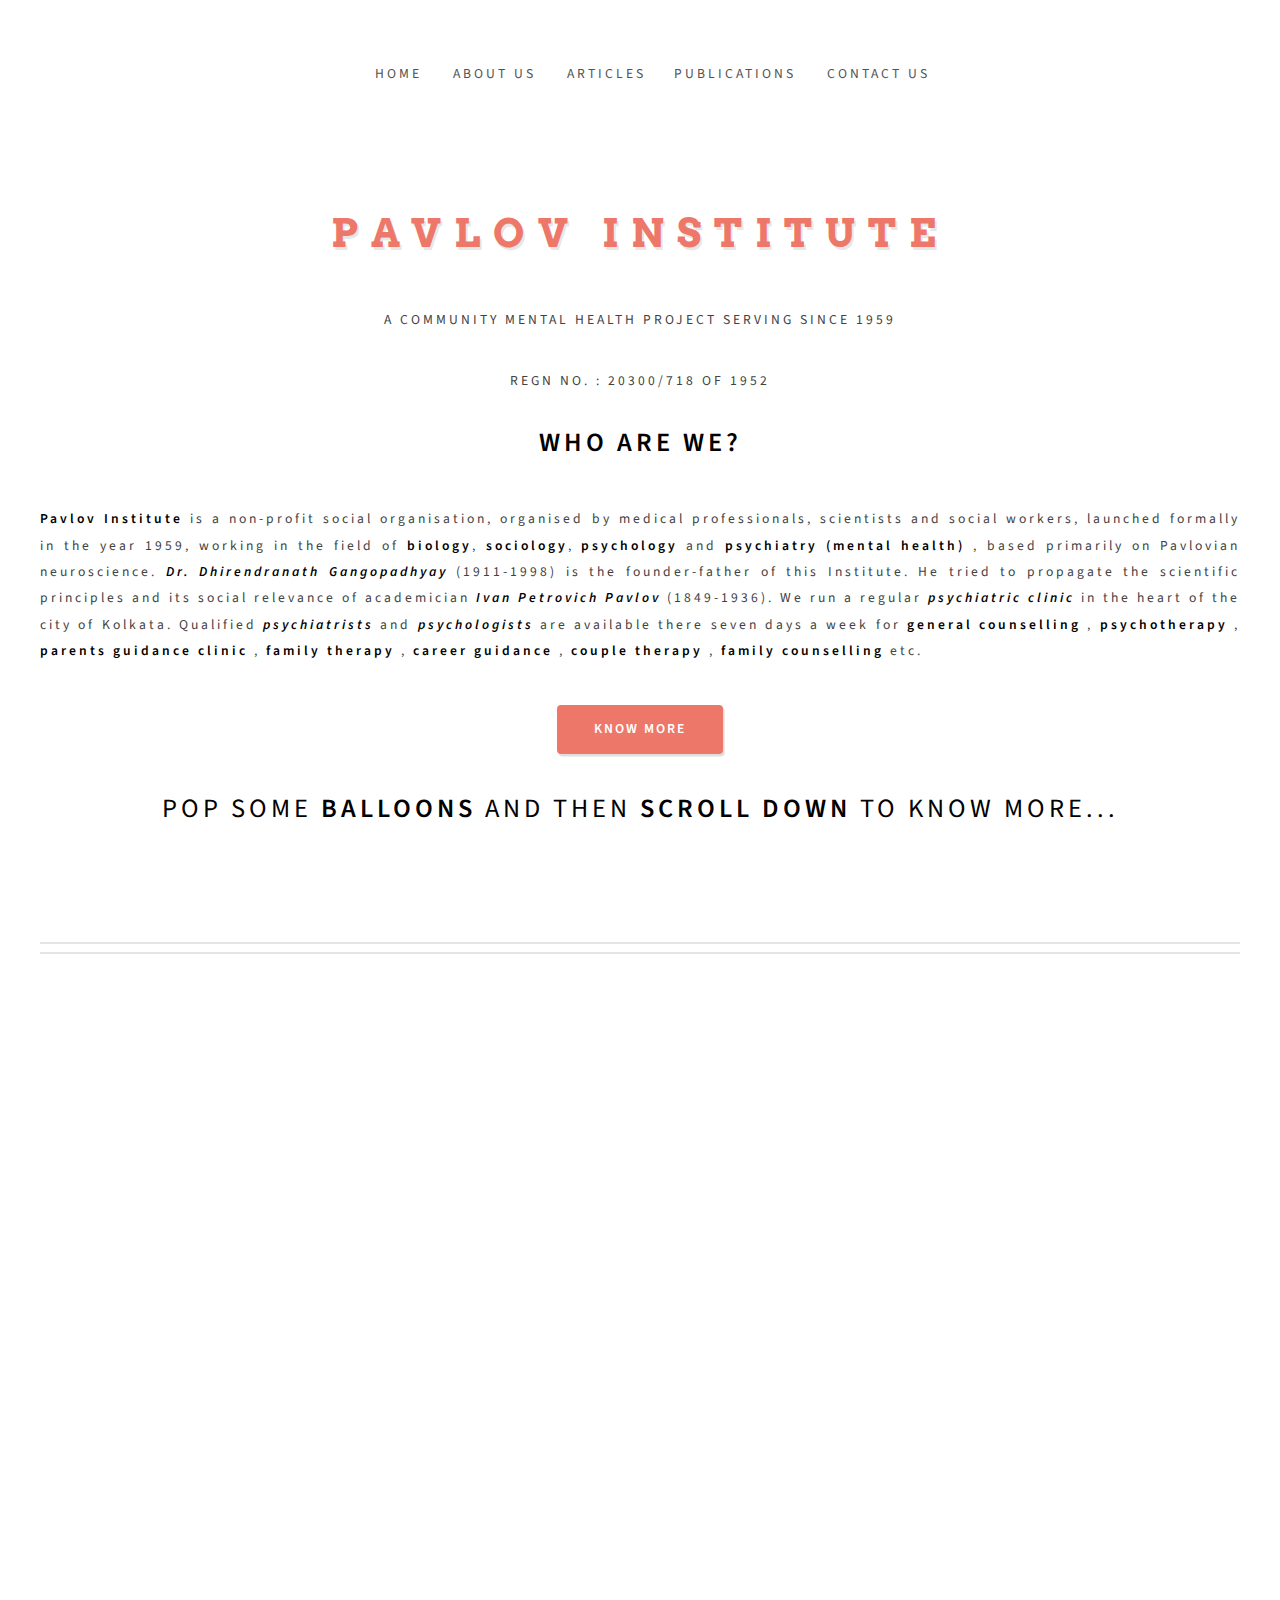
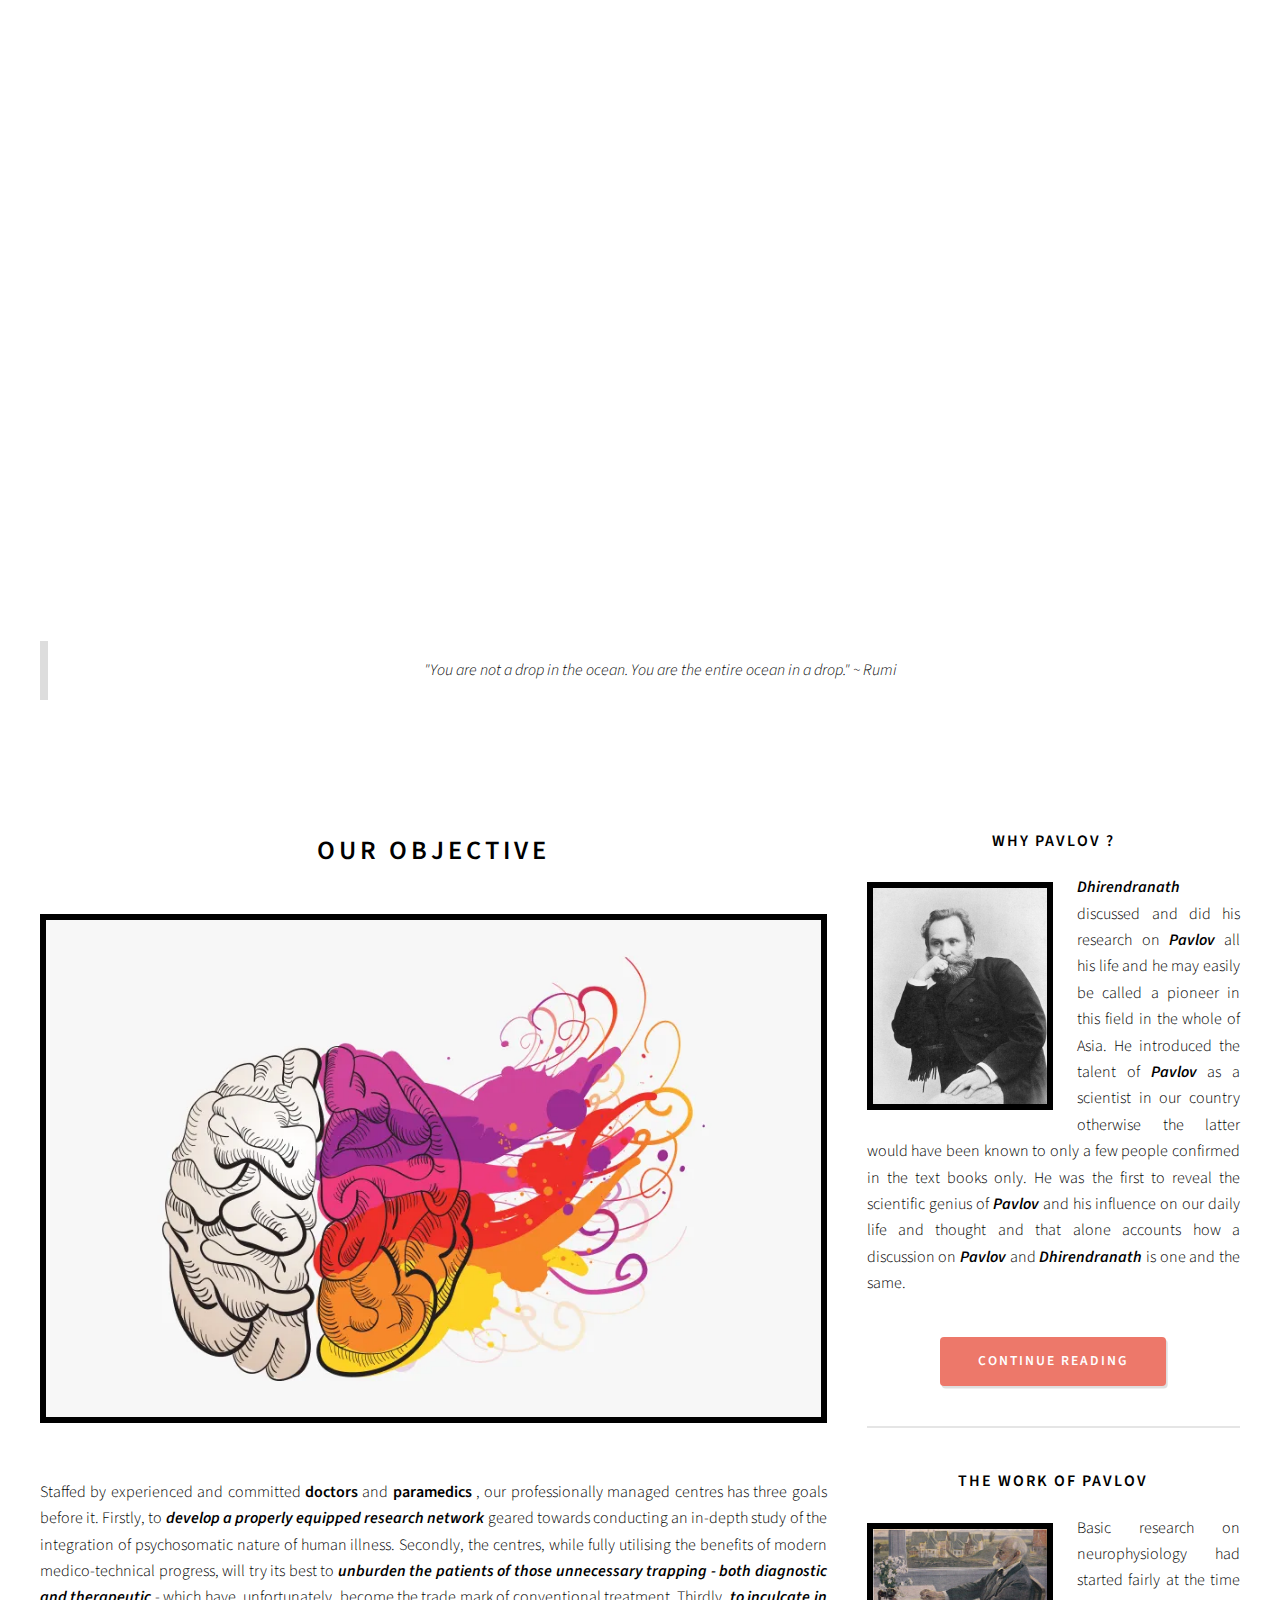
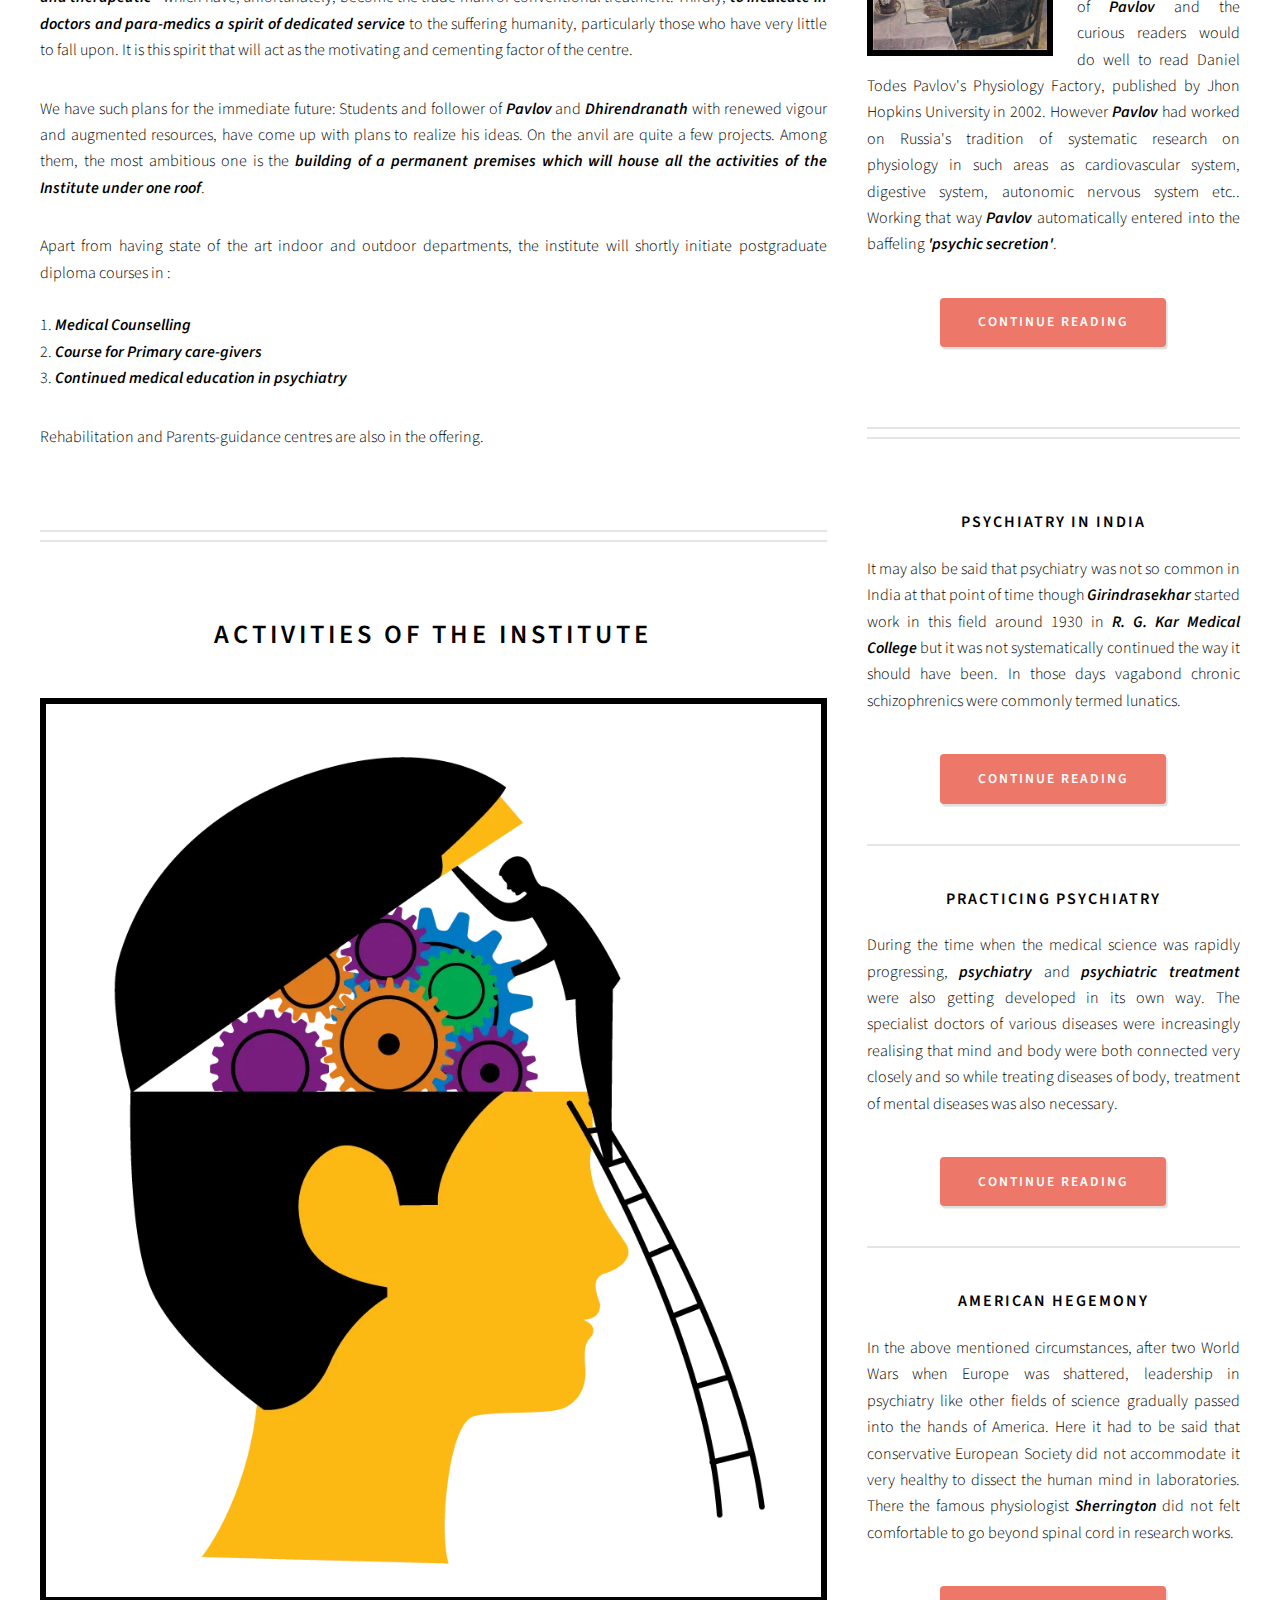
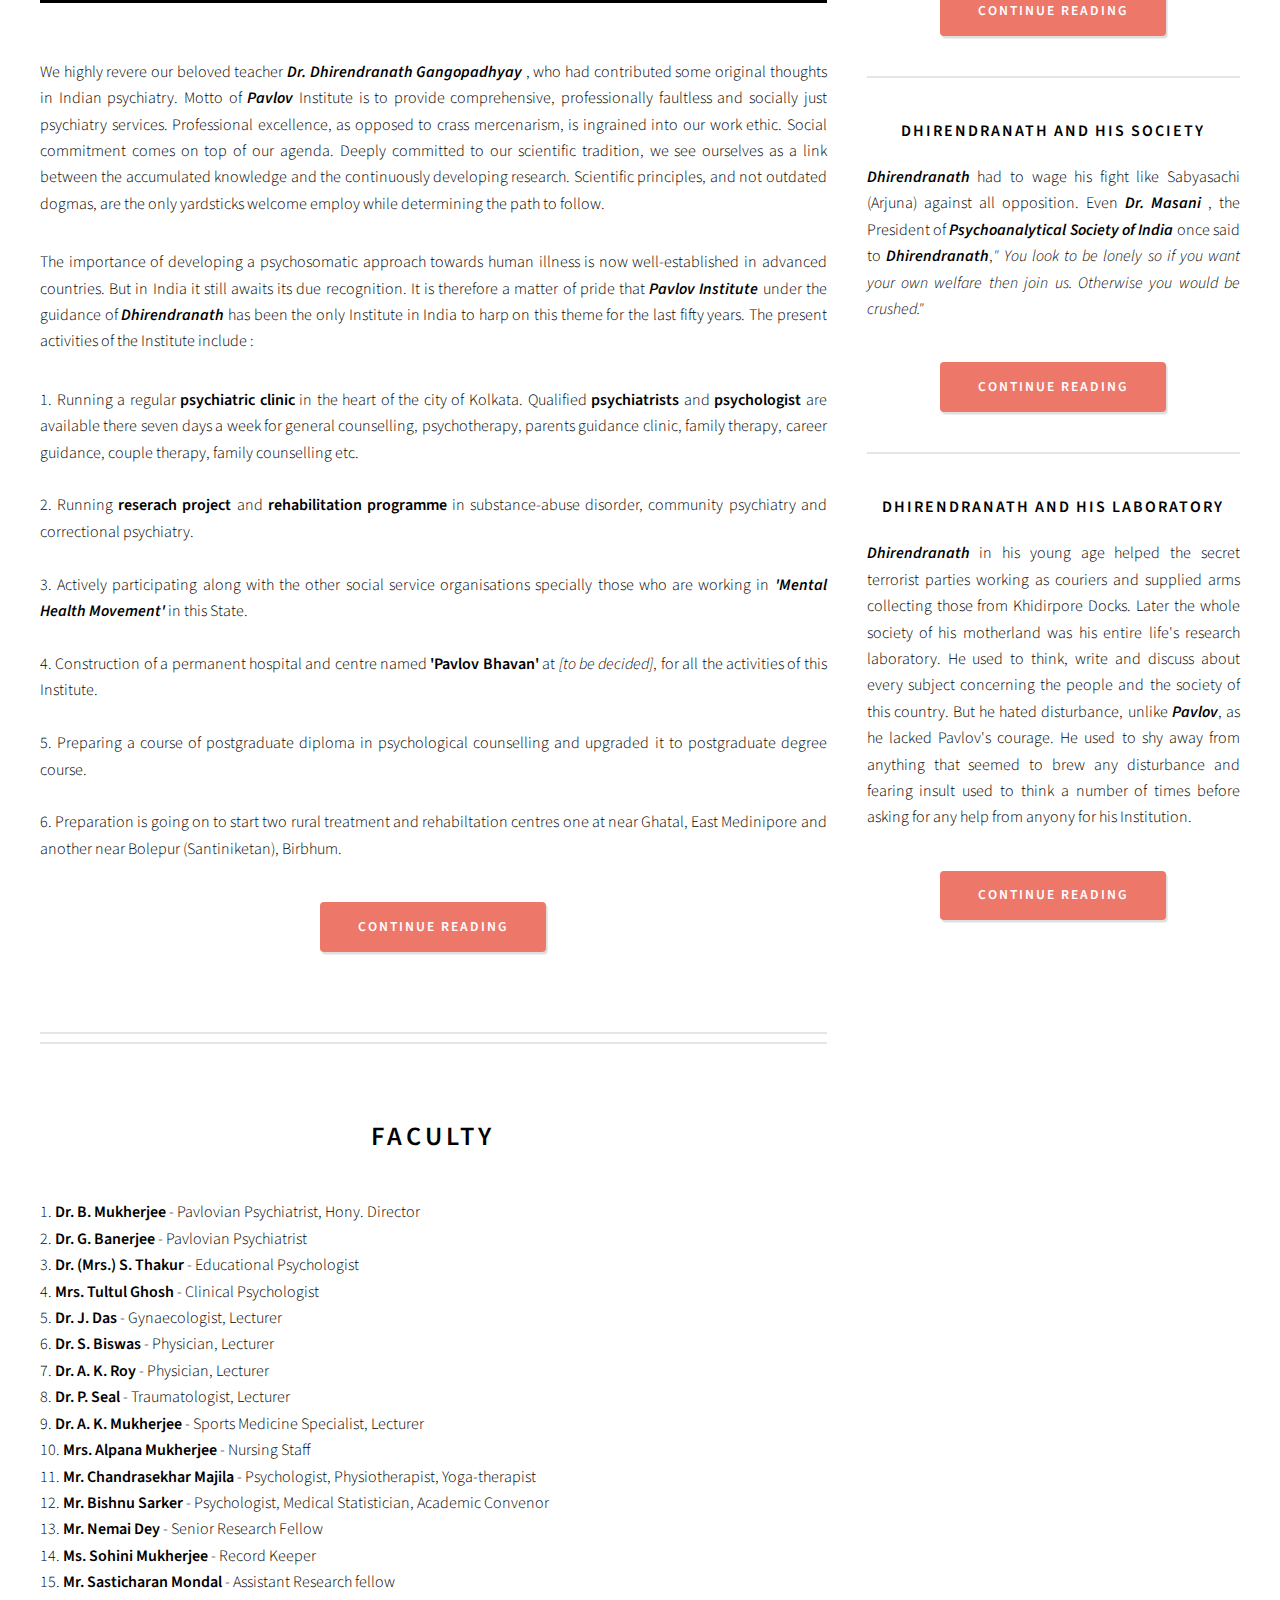
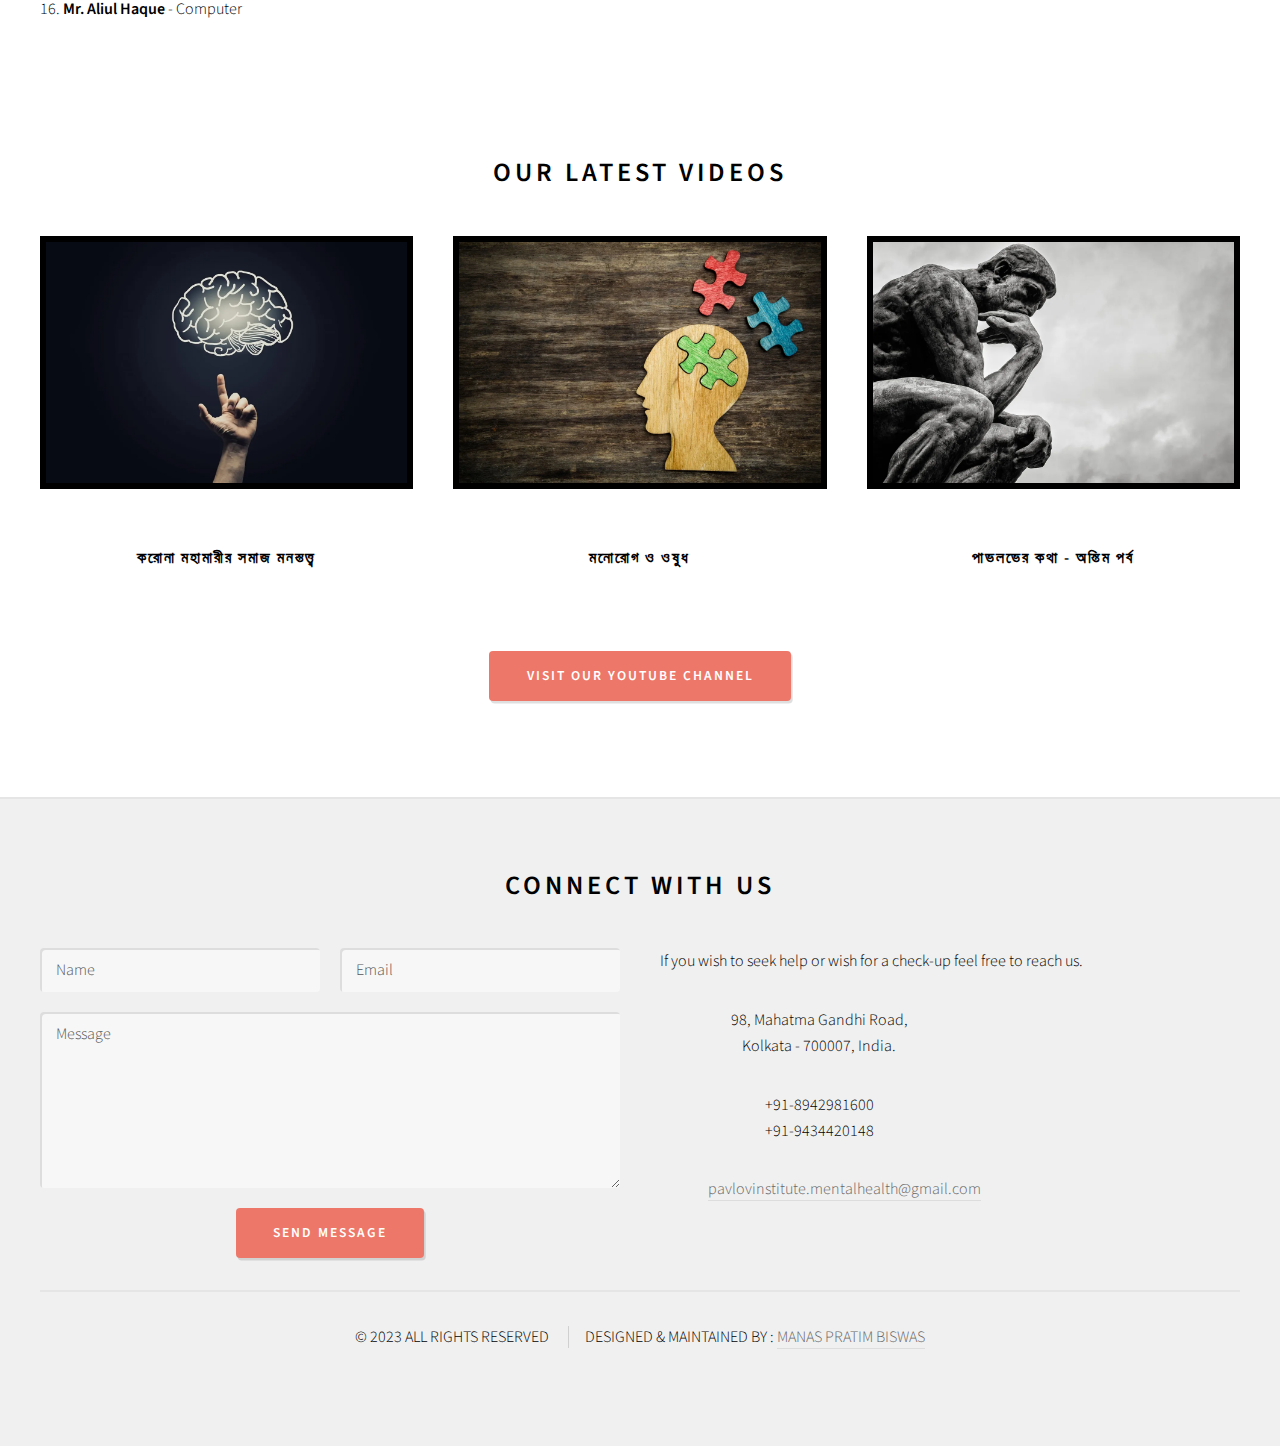
==== commit 5c81b58a: "Update index.html" ====
--- a/index.html
+++ b/index.html
@@ -83,7 +83,7 @@
 				<br>
 
 				<!-- Logo -->
-				<h1 id="logo"><a href="index.html">Pavlov Institute</a></h1>
+				<h1 id="logo"><a href="index">Pavlov Institute</a></h1>
 				<br>
 				<h3>A community mental health project serving since 1959 </h3>
 				<h3>Regn no. : 20300/718 of 1952</h3>
@@ -91,22 +91,22 @@
 				<!-- Nav -->
 				<nav id="nav">
 					<ul>
-						<li><a class="icon solid fa-home" href="index.html"><span>Home</span></a></li>
+						<li><a class="icon solid fa-home" href="index"><span>Home</span></a></li>
 						<li>
-							<a href="aboutus.html" class="icon solid fa-chevron-circle-down"><span>About Us</span></a>
+							<a href="aboutus" class="icon solid fa-chevron-circle-down"><span>About Us</span></a>
 							<ul>
-								<li><a href="aboutus.html#history">History</a></li>
-								<li><a href="aboutus.html#objective">Objective</a></li>
-								<li><a href="aboutus.html#activities">Activities</a></li>
-								<li><a href="aboutus.html#faculty">Faculty</a></li>
+								<li><a href="aboutus#history">History</a></li>
+								<li><a href="aboutus#objective">Objective</a></li>
+								<li><a href="aboutus#activities">Activities</a></li>
+								<li><a href="aboutus#faculty">Faculty</a></li>
 							</ul>
 						</li>
-						<li><a class="icon solid fa-file" href="articles.html"><span>Articles</span></a>
-						<li><a class="icon solid fa-envelope" href="publications.html"><span>Publications</span></a>
+						<li><a class="icon solid fa-file" href="articles"><span>Articles</span></a>
+						<li><a class="icon solid fa-envelope" href="publications"><span>Publications</span></a>
 							<ul>
-								<li><a href="publications.html#books">Books</a></li>
-								<li><a href="publications.html#booklets">Booklets</a></li>
-								<li><a href="publications.html#journals">Journals</a></li>
+								<li><a href="publications#books">Books</a></li>
+								<li><a href="publications#booklets">Booklets</a></li>
+								<li><a href="publications#journals">Journals</a></li>
 							</ul>
 						</li>
 						<li><a class="icon solid fa-phone" href="#footer"><span>Contact Us</span></a></li>
@@ -145,7 +145,7 @@
 
 					<div class="col-12">
 						<ul class="actions">
-							<li><a href="aboutus.html#intro" class="button icon solid fa-chevron-circle-down">Know
+							<li><a href="aboutus#intro" class="button icon solid fa-chevron-circle-down">Know
 									more</a></li>
 						</ul>
 					</div>
@@ -187,7 +187,7 @@
 							<header>
 								<h2><strong>Our Objective</strong></h2>
 							</header>
-							<a href="aboutus.html#objective" class="image featured"><img src="images/brain3.jpg"
+							<a href="aboutus#objective" class="image featured"><img src="images/brain3.jpg"
 									alt="Pavlov Institute" /></a>
 							<p>Staffed by experienced and committed <strong> doctors </strong> and <strong> paramedics
 								</strong>, our professionally managed
@@ -240,7 +240,7 @@
 							<header>
 								<h2><strong>Activities of the Institute</strong></h2>
 							</header>
-							<a href="aboutus.html#activities" class="image featured"><img src="images/mind.png"
+							<a href="aboutus#activities" class="image featured"><img src="images/mind.png"
 									alt="Pavlov Institute" /></a>
 							<p>We highly revere our beloved teacher <i><strong> Dr. Dhirendranath Gangopadhyay
 									</strong></i>, who had contributed
@@ -294,7 +294,7 @@
 								near Ghatal, East Medinipore and another near Bolepur (Santiniketan), Birbhum.
 							</p>
 							<ul class="actions">
-								<li><a href="aboutus.html#activities"
+								<li><a href="aboutus#activities"
 										class="button icon solid fa-chevron-circle-down">Continue Reading</a>
 								</li>
 							</ul>
@@ -344,9 +344,9 @@
 									<!-- Highlight -->
 									<article class="box highlight">
 										<header>
-											<h3><a href="articles.html#whypavlov">Why Pavlov ?</a></h3>
+											<h3><a href="articles#whypavlov">Why Pavlov ?</a></h3>
 										</header>
-										<a href="articles.html#whypavlov" class="image left"><img
+										<a href="articles#whypavlov" class="image left"><img
 												src="images/pavlovthinking.jpg" alt="Pavlov Institute" /></a>
 										<p><i><strong>Dhirendranath</strong></i> discussed and did his research on
 											<i><strong>Pavlov</strong></i> all his life and he
@@ -364,7 +364,7 @@
 											<i><strong>Dhirendranath</strong></i> is one and the same.
 										</p>
 										<ul class="actions">
-											<li><a href="articles.html#whypavlov"
+											<li><a href="articles#whypavlov"
 													class="button icon solid fa-chevron-circle-down">Continue
 													Reading</a></li>
 										</ul>
@@ -378,9 +378,9 @@
 									<!-- Highlight -->
 									<article class="box highlight">
 										<header>
-											<h3><a href="articles.html#theworkofpavlov">The work of Pavlov</a></h3>
+											<h3><a href="articles#theworkofpavlov">The work of Pavlov</a></h3>
 										</header>
-										<a href="articles.html#theworkofpavlov" class="image left"><img
+										<a href="articles#theworkofpavlov" class="image left"><img
 												src="images/pavlovreding.jpg" alt="Pavlov Institute" /></a>
 										<p>Basic research on neurophysiology had started fairly at the time of
 											<i><strong>Pavlov</strong></i>
@@ -394,7 +394,7 @@
 											baffeling <i><strong> 'psychic secretion'</strong></i>.
 										</p>
 										<ul class="actions">
-											<li><a href="articles.html#theworkofpavlov"
+											<li><a href="articles#theworkofpavlov"
 													class="button icon solid fa-chevron-circle-down">Continue
 													Reading</a></li>
 										</ul>
@@ -415,7 +415,7 @@
 									<article class="box excerpt">
 										<header>
 											<!-- <span class="date">July 30</span> -->
-											<h3><a href="articles.html#psychiatryinindia">Psychiatry in India</a></h3>
+											<h3><a href="articles#psychiatryinindia">Psychiatry in India</a></h3>
 										</header>
 										<p>It may also be said that psychiatry was not so common in India at that point
 											of time though <i><strong> Girindrasekhar </strong></i> started work in this
@@ -426,7 +426,7 @@
 											commonly termed lunatics.
 										</p>
 										<ul class="actions">
-											<li><a href="articles.html#psychiatryinindia"
+											<li><a href="articles#psychiatryinindia"
 													class="button icon solid fa-chevron-circle-down">Continue
 													Reading</a></li>
 										</ul>
@@ -439,7 +439,7 @@
 									<article class="box excerpt">
 										<header>
 											<!-- <span class="date">July 28</span> -->
-											<h3><a href="articles.html#practicingpsychiatry">Practicing Psychiatry</a>
+											<h3><a href="articles#practicingpsychiatry">Practicing Psychiatry</a>
 											</h3>
 										</header>
 										<p>During the time when the medical science was rapidly progressing, <i><strong>
@@ -450,7 +450,7 @@
 											and body were both connected very closely and so while treating diseases of
 											body, treatment of mental diseases was also necessary.</p>
 										<ul class="actions">
-											<li><a href="articles.html#practicingpsychiatry"
+											<li><a href="articles#practicingpsychiatry"
 													class="button icon solid fa-chevron-circle-down">Continue
 													Reading</a></li>
 										</ul>
@@ -465,7 +465,7 @@
 									<article class="box excerpt">
 										<header>
 											<!-- <span class="date">July 28</span> -->
-											<h3><a href="articles.html#americanhegemony">American Hegemony</a></h3>
+											<h3><a href="articles#americanhegemony">American Hegemony</a></h3>
 										</header>
 										<p>In the above mentioned circumstances, after two World Wars when Europe was
 											shattered, leadership in psychiatry like other fields of science gradually
@@ -475,7 +475,7 @@
 												</strong></i> did not felt
 											comfortable to go beyond spinal cord in research works.</p>
 										<ul class="actions">
-											<li><a href="articles.html#americanhegemony"
+											<li><a href="articles#americanhegemony"
 													class="button icon solid fa-chevron-circle-down">Continue
 													Reading</a></li>
 										</ul>
@@ -489,7 +489,7 @@
 									<article class="box excerpt">
 										<header>
 											<!-- <span class="date">July 24</span> -->
-											<h3><a href="articles.html#dhirendranathsociety">Dhirendranath and his
+											<h3><a href="articles#dhirendranathsociety">Dhirendranath and his
 													society</a></h3>
 										</header>
 										<p><i><strong>Dhirendranath</strong></i> had to wage his fight like Sabyasachi
@@ -502,7 +502,7 @@
 												your own welfare then join us. Otherwise you would be crushed."</i>
 										</p>
 										<ul class="actions">
-											<li><a href="articles.html#dhirendranathsociety"
+											<li><a href="articles#dhirendranathsociety"
 													class="button icon solid fa-chevron-circle-down">Continue
 													Reading</a></li>
 										</ul>
@@ -516,7 +516,7 @@
 									<article class="box excerpt">
 										<header>
 											<!-- <span class="date">July 28</span> -->
-											<h3><a href="articles.html#dhirendranathlab">Dhirendranath And His
+											<h3><a href="articles#dhirendranathlab">Dhirendranath And His
 													Laboratory</a></h3>
 										</header>
 										<p><i><strong>Dhirendranath</strong></i> in his young age helped the secret
@@ -535,7 +535,7 @@
 											for any help from anyony for his Institution.
 										</p>
 										<ul class="actions">
-											<li><a href="articles.html#dhirendranathlab"
+											<li><a href="articles#dhirendranathlab"
 													class="button icon solid fa-chevron-circle-down">Continue
 													Reading</a></li>
 										</ul>
--- a/assets/css/lessleafstyles.css
+++ b/assets/css/lessleafstyles.css
@@ -0,0 +1,123 @@
+body {
+    overflow-x: hidden;
+}
+
+.parent {
+    display: flex;
+    font-size: 0;
+    line-height: 0;
+    height: 1px;
+}
+
+.hidden {
+    display: none;
+}
+
+#floating-image-container-1 {
+    display: inline-block;
+    margin: 0;
+    padding: 0;
+    vertical-align: top;
+    animation: fadeIn 1s ease-in-out;
+    background-color: transparent;
+    opacity: 0.9;
+}
+
+
+#floating-image-1 {
+    display: none;
+    margin: 0;
+    padding: 0;
+    opacity: 0.9;
+}
+
+
+
+#floating-image-container-2 {
+    display: inline-block;
+    margin: 0;
+    padding: 0;
+    vertical-align: top;
+    animation: fadeIn 1s ease-in-out;
+    background-color: transparent;
+    opacity: 0.9;
+}
+
+
+
+#floating-image-2 {
+    display: none;
+    margin: 0;
+    padding: 0;
+}
+
+
+#floating-image-container-3 {
+    display: inline-block;
+    margin: 0;
+    padding: 0;
+    vertical-align: top;
+    animation: fadeIn 1s ease-in-out;
+    background-color: transparent;
+    opacity: 0.9;
+}
+
+
+
+#floating-image-3 {
+    display: none;
+    margin: 0;
+    padding: 0;
+    opacity: 0.9;
+}
+
+
+
+
+
+@keyframes fadeIn {
+    0% {
+      opacity: 0;
+    }
+    100% {
+      opacity: 1;
+    }
+  }
+
+
+@media screen and (max-width: 767px) {
+
+    #floating-image-1 {
+        width: 50px;
+        height: 50px;
+    }
+
+    #floating-image-2 {
+        width: 50px;
+        height: 50px;
+    }
+
+    #floating-image-3 {
+        width: 50px;
+        height: 50px;
+    }
+
+}
+
+@media screen and (min-width: 767px) {
+
+    #floating-image-1 {
+        width: 100px;
+        height: 100px;
+    }
+
+    #floating-image-2 {
+        width: 100px;
+        height: 100px;
+    }
+
+    #floating-image-3 {
+        width: 100px;
+        height: 100px;
+    }
+}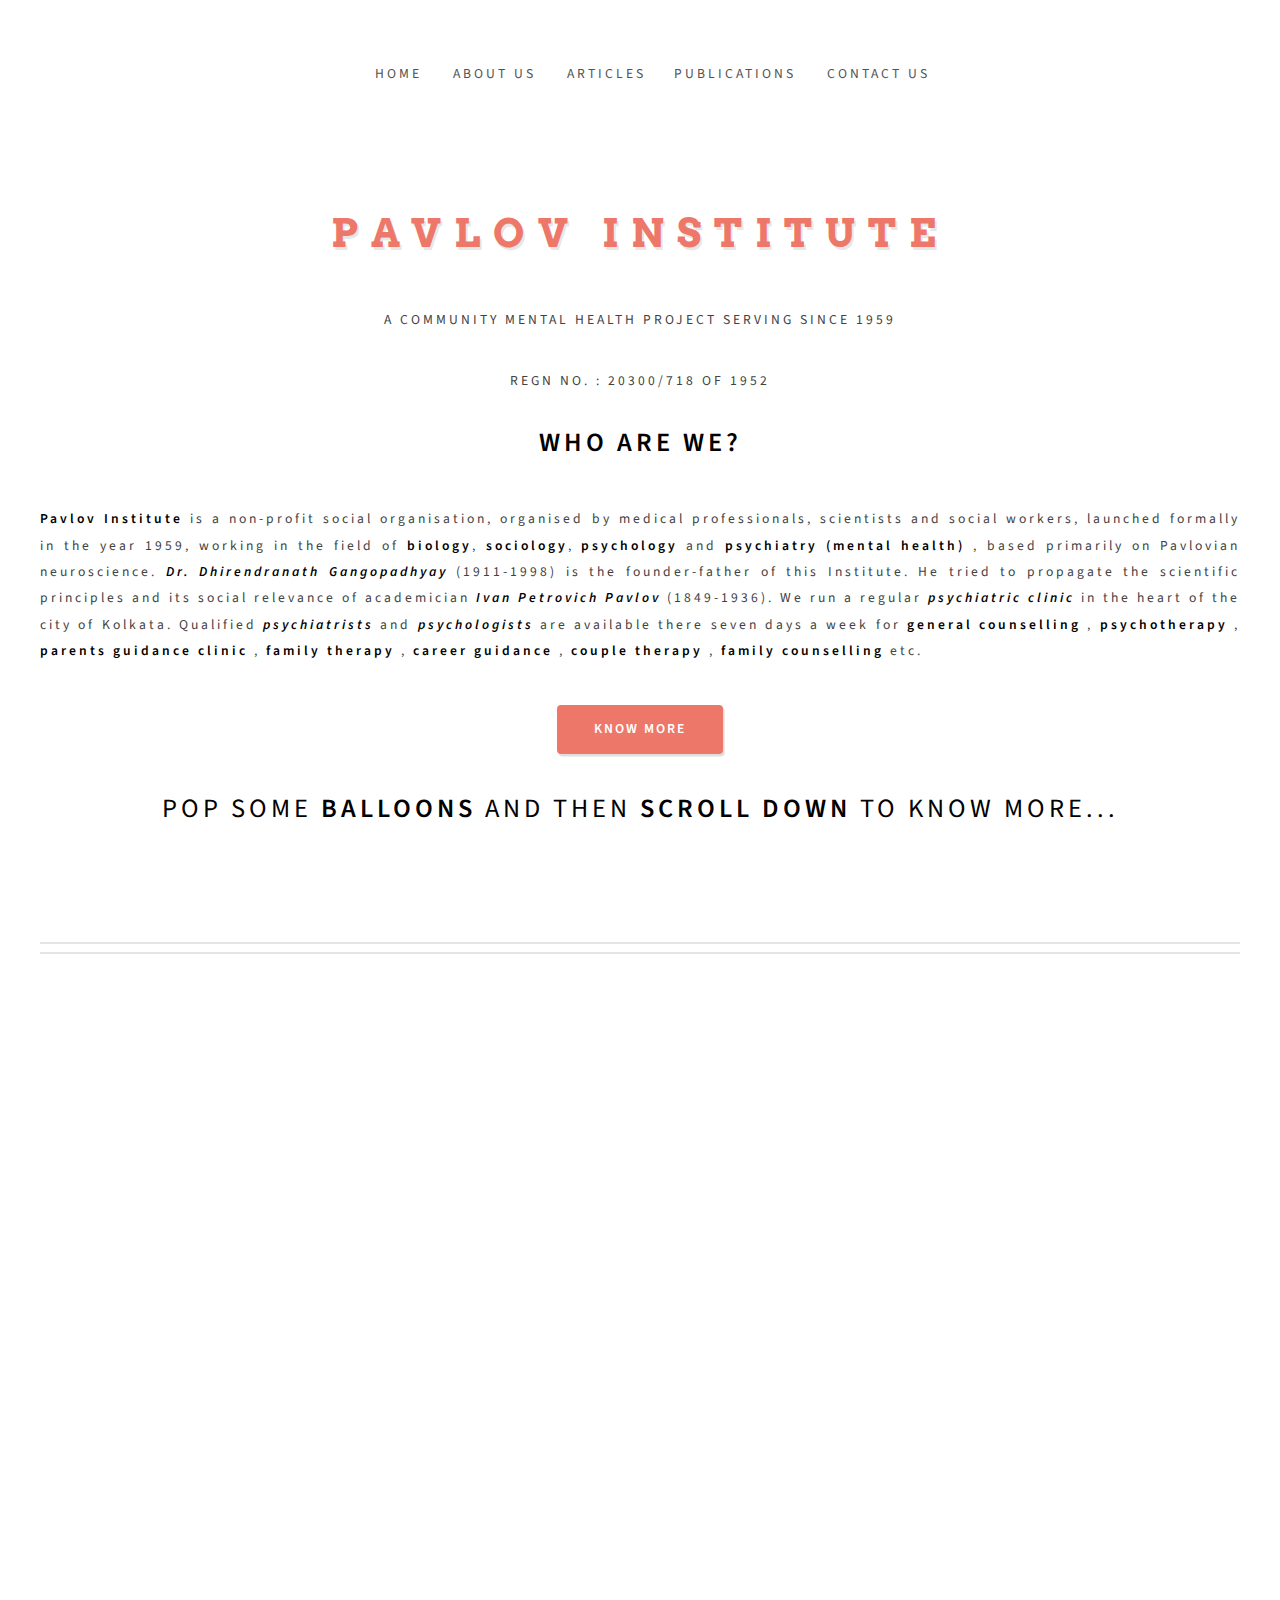
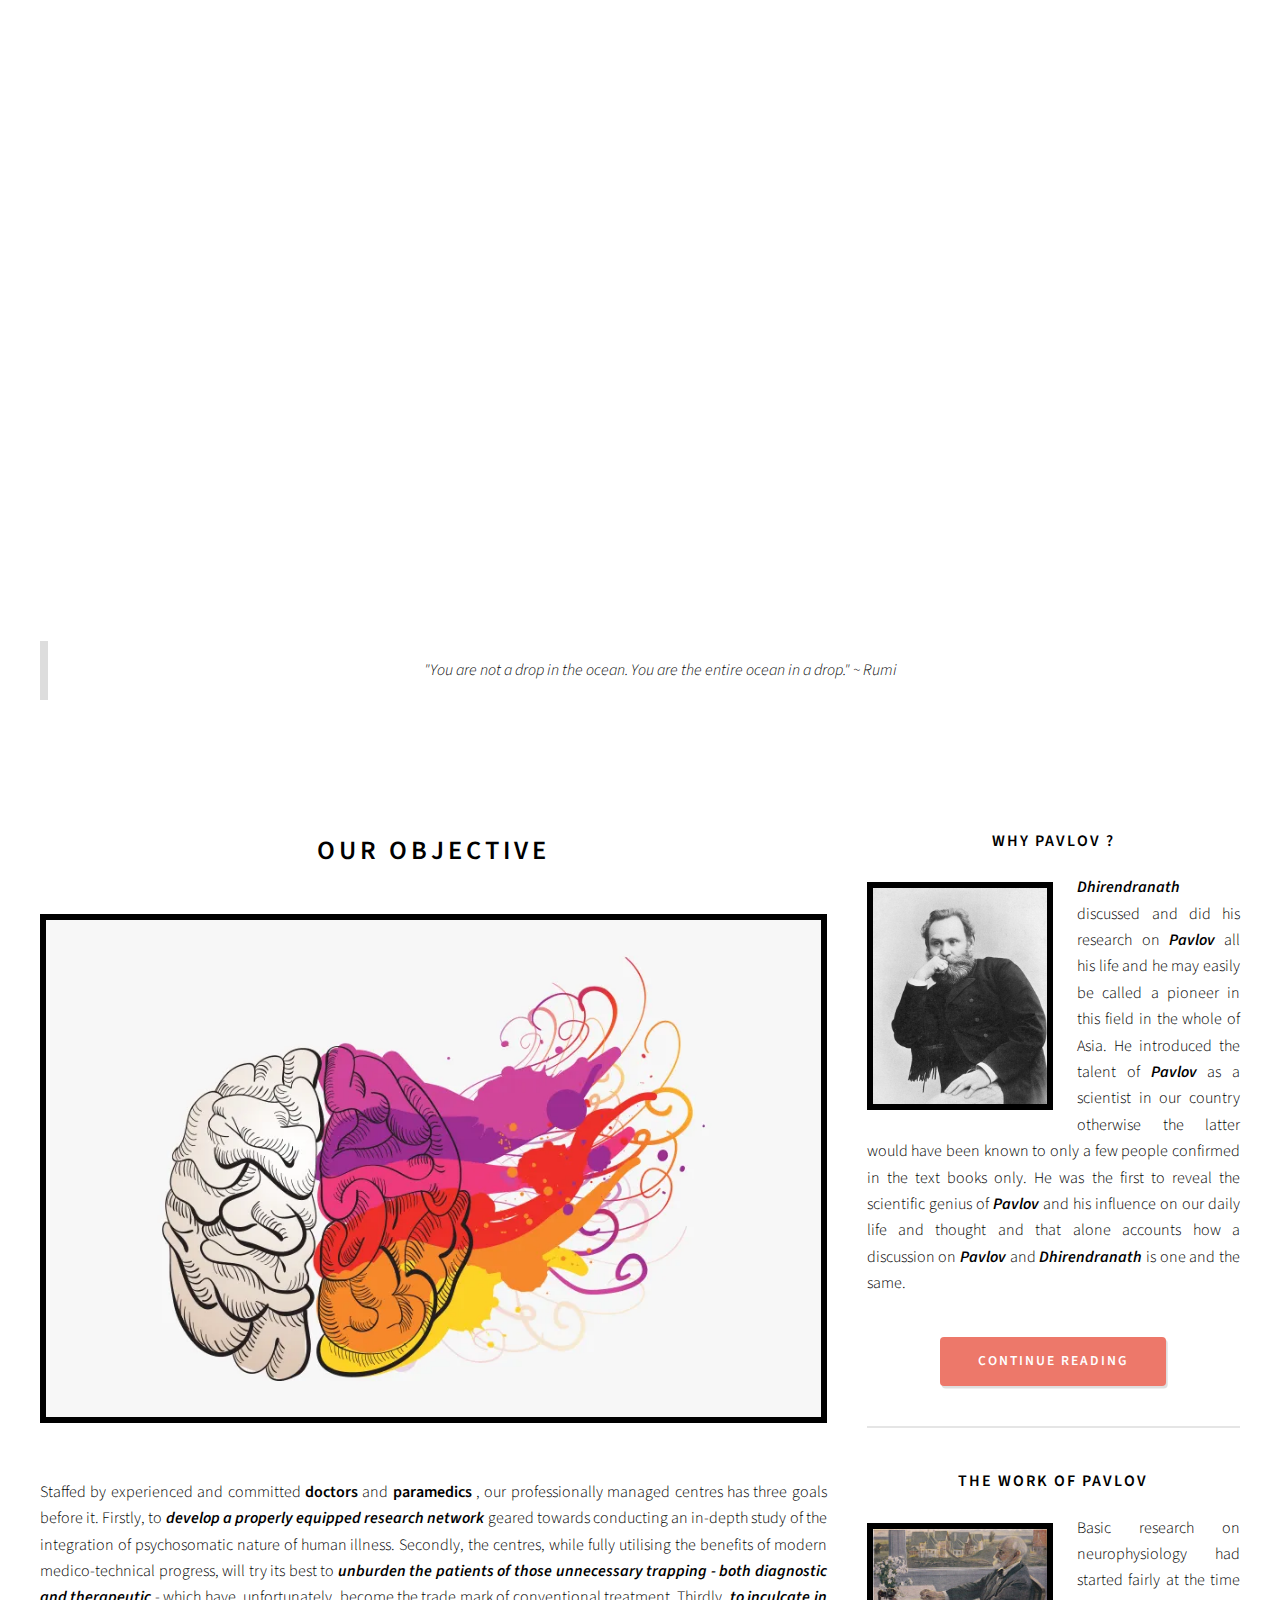
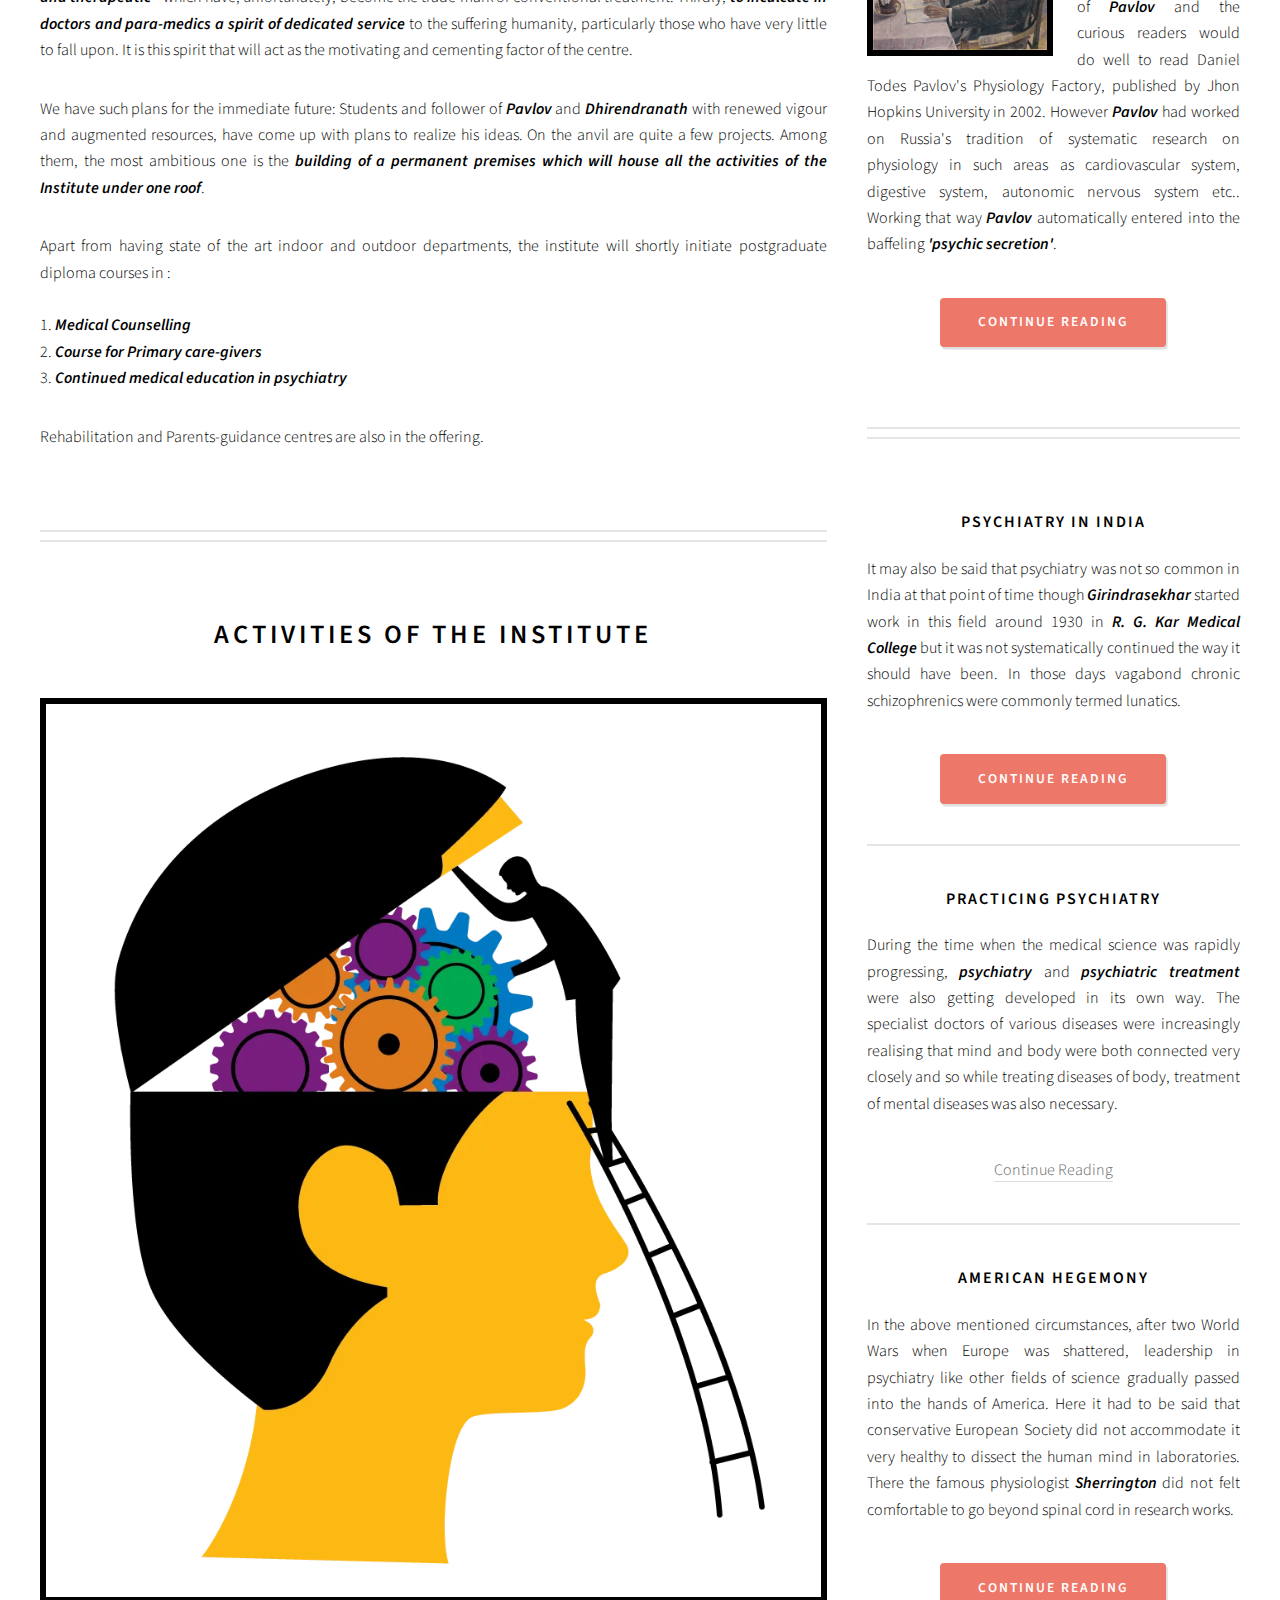
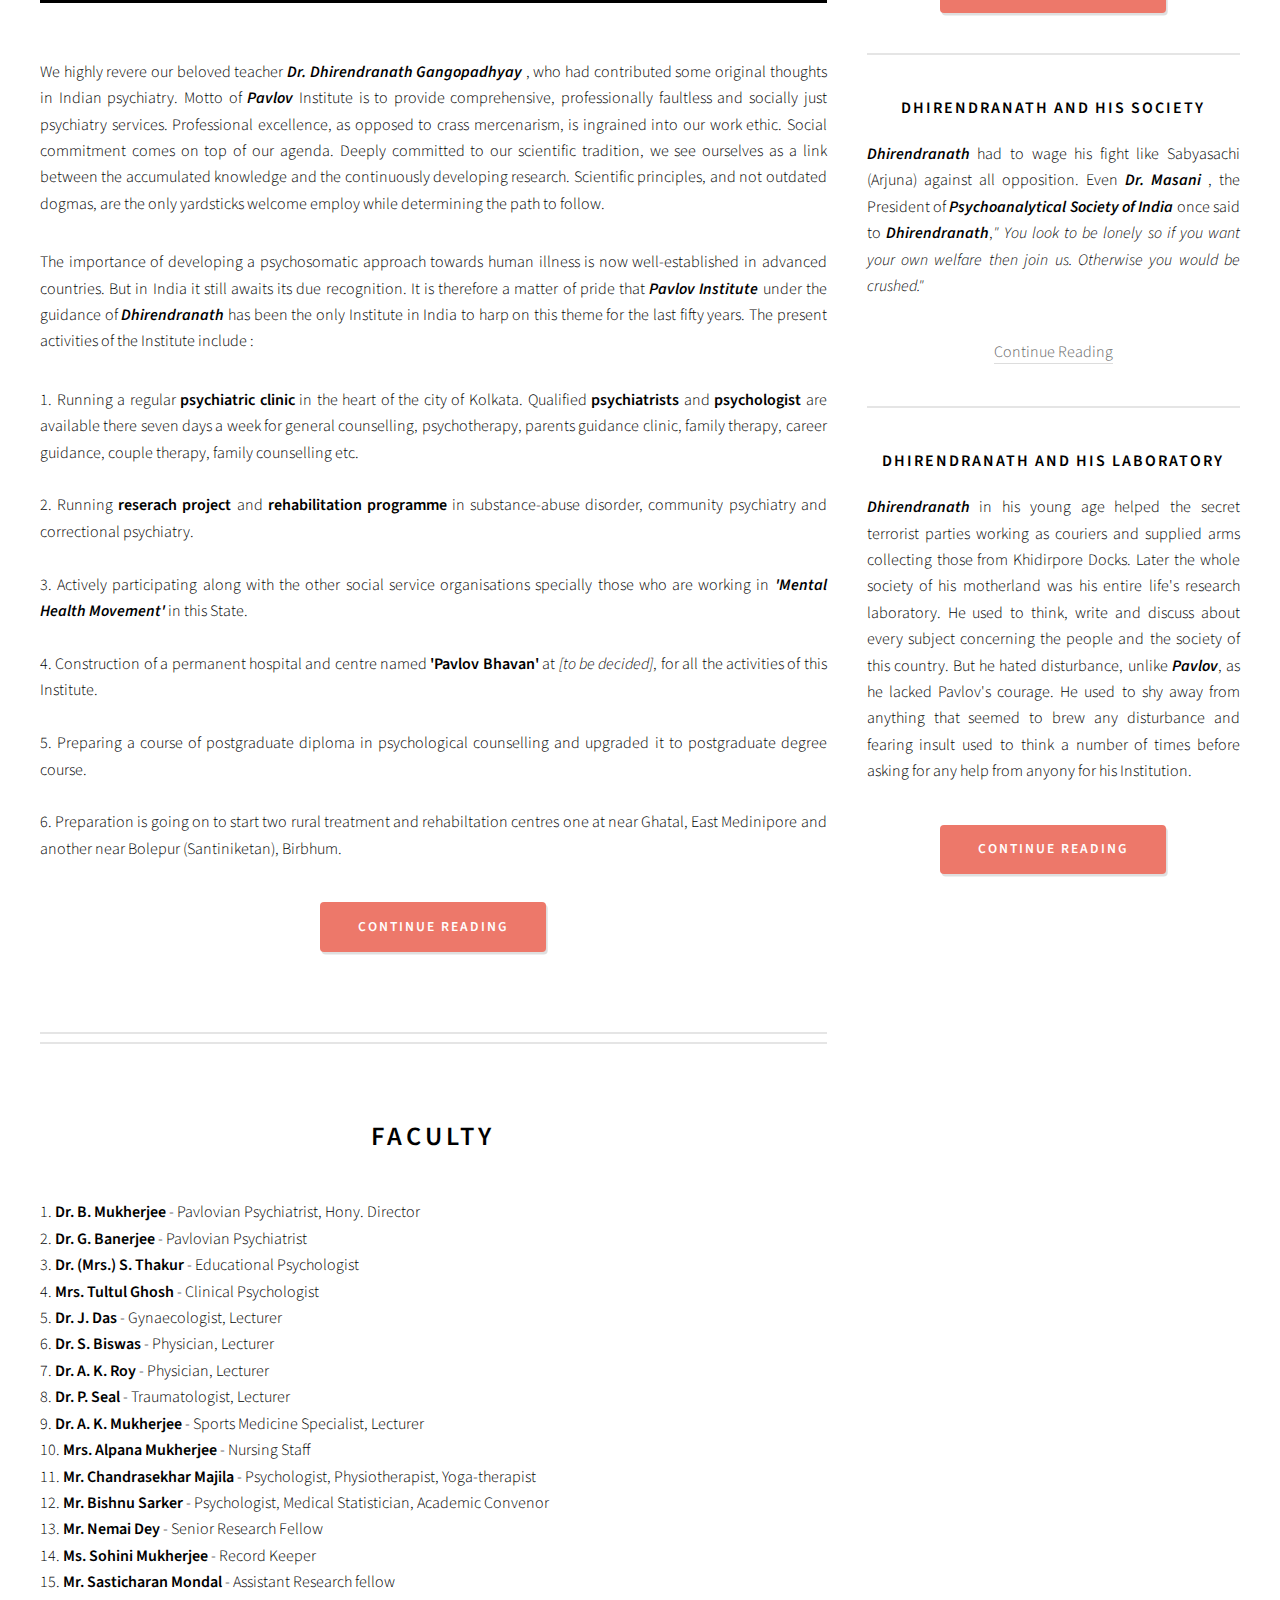
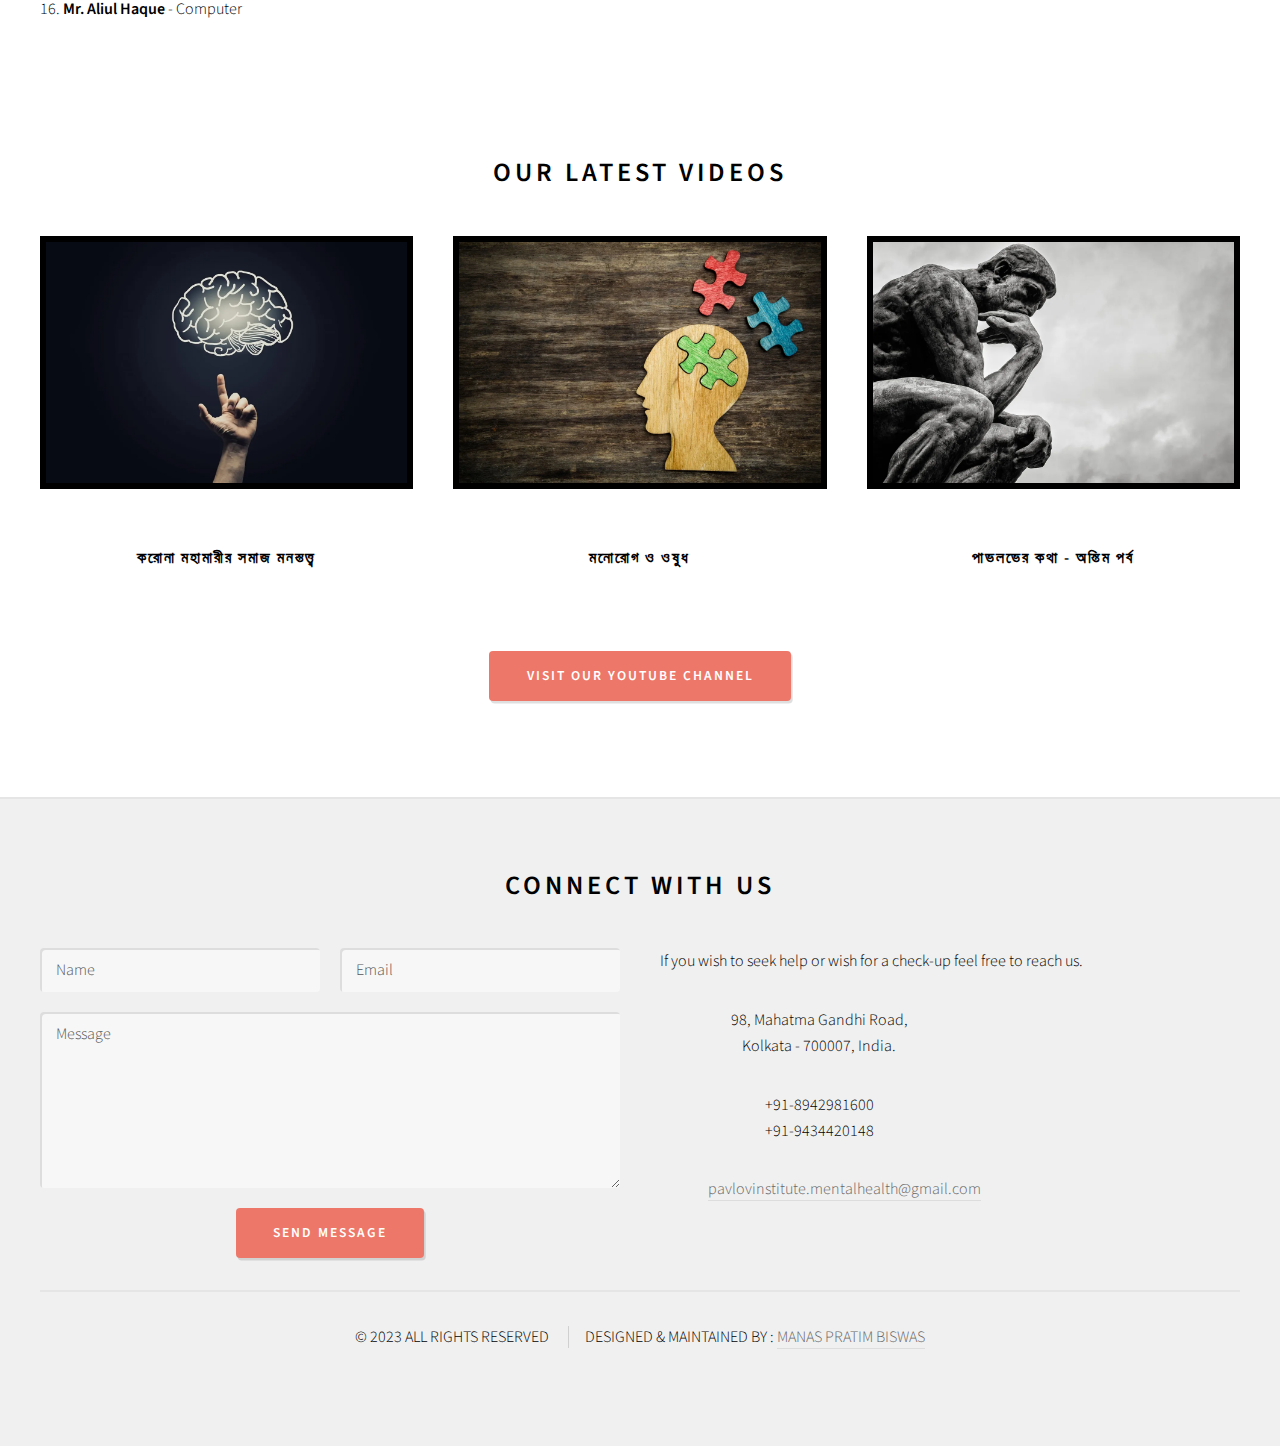
==== commit a97f6f1e: "Update index.html" ====
--- a/index.html
+++ b/index.html
@@ -95,18 +95,18 @@
 						<li>
 							<a href="aboutus" class="icon solid fa-chevron-circle-down"><span>About Us</span></a>
 							<ul>
-								<li><a href="aboutus#history">History</a></li>
-								<li><a href="aboutus#objective">Objective</a></li>
-								<li><a href="aboutus#activities">Activities</a></li>
-								<li><a href="aboutus#faculty">Faculty</a></li>
+								<li><a href="aboutus" data-section="history" class="go-to-target-section">History</a></li>
+								<li><a href="aboutus" data-section="objective" class="go-to-target-section">Objective</a></li>
+								<li><a href="aboutus" data-section="activities" class="go-to-target-section">Activities</a></li>
+								<li><a href="aboutus" data-section="faculty" class="go-to-target-section">Faculty</a></li>
 							</ul>
 						</li>
 						<li><a class="icon solid fa-file" href="articles"><span>Articles</span></a>
 						<li><a class="icon solid fa-envelope" href="publications"><span>Publications</span></a>
 							<ul>
-								<li><a href="publications#books">Books</a></li>
-								<li><a href="publications#booklets">Booklets</a></li>
-								<li><a href="publications#journals">Journals</a></li>
+								<li><a href="publications" data-section="books" class="go-to-target-section">Books</a></li>
+								<li><a href="publications" data-section="booklets" class="go-to-target-section">Booklets</a></li>
+								<li><a href="publications" data-section="journals" class="go-to-target-section">Journals</a></li>
 							</ul>
 						</li>
 						<li><a class="icon solid fa-phone" href="#footer"><span>Contact Us</span></a></li>
@@ -145,7 +145,7 @@
 
 					<div class="col-12">
 						<ul class="actions">
-							<li><a href="aboutus#intro" class="button icon solid fa-chevron-circle-down">Know
+							<li><a href="aboutus" data-section="intro" class=" go-to-target-section button icon solid fa-chevron-circle-down">Know
 									more</a></li>
 						</ul>
 					</div>
@@ -187,7 +187,7 @@
 							<header>
 								<h2><strong>Our Objective</strong></h2>
 							</header>
-							<a href="aboutus#objective" class="image featured"><img src="images/brain3.jpg"
+							<a href="aboutus" data-section="objective" class="go-to-target-section image featured"><img src="images/brain3.jpg"
 									alt="Pavlov Institute" /></a>
 							<p>Staffed by experienced and committed <strong> doctors </strong> and <strong> paramedics
 								</strong>, our professionally managed
@@ -240,7 +240,7 @@
 							<header>
 								<h2><strong>Activities of the Institute</strong></h2>
 							</header>
-							<a href="aboutus#activities" class="image featured"><img src="images/mind.png"
+							<a href="aboutus" data-section="activities" class="go-to-target-section image featured"><img src="images/mind.png"
 									alt="Pavlov Institute" /></a>
 							<p>We highly revere our beloved teacher <i><strong> Dr. Dhirendranath Gangopadhyay
 									</strong></i>, who had contributed
@@ -294,8 +294,7 @@
 								near Ghatal, East Medinipore and another near Bolepur (Santiniketan), Birbhum.
 							</p>
 							<ul class="actions">
-								<li><a href="aboutus#activities"
-										class="button icon solid fa-chevron-circle-down">Continue Reading</a>
+								<li><a href="aboutus"  data-section="activities" class="go-to-target-section button icon solid fa-chevron-circle-down">Continue Reading</a>
 								</li>
 							</ul>
 						</article>
@@ -344,9 +343,9 @@
 									<!-- Highlight -->
 									<article class="box highlight">
 										<header>
-											<h3><a href="articles#whypavlov">Why Pavlov ?</a></h3>
+											<h3><a href="articles"  data-section="whypavlov" class="go-to-target-section">Why Pavlov ?</a></h3>
 										</header>
-										<a href="articles#whypavlov" class="image left"><img
+										<a href="articles"  data-section="whypavlov" class="go-to-target-section image left"><img
 												src="images/pavlovthinking.jpg" alt="Pavlov Institute" /></a>
 										<p><i><strong>Dhirendranath</strong></i> discussed and did his research on
 											<i><strong>Pavlov</strong></i> all his life and he
@@ -364,8 +363,7 @@
 											<i><strong>Dhirendranath</strong></i> is one and the same.
 										</p>
 										<ul class="actions">
-											<li><a href="articles#whypavlov"
-													class="button icon solid fa-chevron-circle-down">Continue
+											<li><a href="articles"  data-section="whypavlov" class="go-to-target-section button icon solid fa-chevron-circle-down">Continue
 													Reading</a></li>
 										</ul>
 									</article>
@@ -378,9 +376,9 @@
 									<!-- Highlight -->
 									<article class="box highlight">
 										<header>
-											<h3><a href="articles#theworkofpavlov">The work of Pavlov</a></h3>
+											<h3><a href="articles"  data-section="theworkofpavlov" class="go-to-target-section">The work of Pavlov</a></h3>
 										</header>
-										<a href="articles#theworkofpavlov" class="image left"><img
+										<a href="articles"  data-section="theworkofpavlov" class="go-to-target-section image left"><img
 												src="images/pavlovreding.jpg" alt="Pavlov Institute" /></a>
 										<p>Basic research on neurophysiology had started fairly at the time of
 											<i><strong>Pavlov</strong></i>
@@ -394,8 +392,7 @@
 											baffeling <i><strong> 'psychic secretion'</strong></i>.
 										</p>
 										<ul class="actions">
-											<li><a href="articles#theworkofpavlov"
-													class="button icon solid fa-chevron-circle-down">Continue
+											<li><a href="articles"  data-section="theworkofpavlov" class="go-to-target-section button icon solid fa-chevron-circle-down">Continue
 													Reading</a></li>
 										</ul>
 									</article>
@@ -415,7 +412,7 @@
 									<article class="box excerpt">
 										<header>
 											<!-- <span class="date">July 30</span> -->
-											<h3><a href="articles#psychiatryinindia">Psychiatry in India</a></h3>
+											<h3><a href="articles"  data-section="psychiatryinindia" class="go-to-target-section">Psychiatry in India</a></h3>
 										</header>
 										<p>It may also be said that psychiatry was not so common in India at that point
 											of time though <i><strong> Girindrasekhar </strong></i> started work in this
@@ -426,8 +423,7 @@
 											commonly termed lunatics.
 										</p>
 										<ul class="actions">
-											<li><a href="articles#psychiatryinindia"
-													class="button icon solid fa-chevron-circle-down">Continue
+											<li><a href="articles"  data-section="psychiatryinindia" class="go-to-target-section button icon solid fa-chevron-circle-down">Continue
 													Reading</a></li>
 										</ul>
 									</article>
@@ -439,7 +435,7 @@
 									<article class="box excerpt">
 										<header>
 											<!-- <span class="date">July 28</span> -->
-											<h3><a href="articles#practicingpsychiatry">Practicing Psychiatry</a>
+											<h3><a href="articles"  data-section="practicingpsychiatry" class="go-to-target-section">Practicing Psychiatry</a>
 											</h3>
 										</header>
 										<p>During the time when the medical science was rapidly progressing, <i><strong>
@@ -450,7 +446,7 @@
 											and body were both connected very closely and so while treating diseases of
 											body, treatment of mental diseases was also necessary.</p>
 										<ul class="actions">
-											<li><a href="articles#practicingpsychiatry"
+											<li><a href="articles"  data-section="practicingpsychiatry" class="go-to-target-section"
 													class="button icon solid fa-chevron-circle-down">Continue
 													Reading</a></li>
 										</ul>
@@ -465,7 +461,7 @@
 									<article class="box excerpt">
 										<header>
 											<!-- <span class="date">July 28</span> -->
-											<h3><a href="articles#americanhegemony">American Hegemony</a></h3>
+											<h3><a href="articles"  data-section="americanhegemony" class="go-to-target-section">American Hegemony</a></h3>
 										</header>
 										<p>In the above mentioned circumstances, after two World Wars when Europe was
 											shattered, leadership in psychiatry like other fields of science gradually
@@ -475,8 +471,7 @@
 												</strong></i> did not felt
 											comfortable to go beyond spinal cord in research works.</p>
 										<ul class="actions">
-											<li><a href="articles#americanhegemony"
-													class="button icon solid fa-chevron-circle-down">Continue
+											<li><a href="articles"  data-section="americanhegemony" class="go-to-target-section button icon solid fa-chevron-circle-down">Continue
 													Reading</a></li>
 										</ul>
 									</article>
@@ -489,7 +484,7 @@
 									<article class="box excerpt">
 										<header>
 											<!-- <span class="date">July 24</span> -->
-											<h3><a href="articles#dhirendranathsociety">Dhirendranath and his
+											<h3><a href="articles"  data-section="dhirendranathsociety" class="go-to-target-section">Dhirendranath and his
 													society</a></h3>
 										</header>
 										<p><i><strong>Dhirendranath</strong></i> had to wage his fight like Sabyasachi
@@ -502,7 +497,7 @@
 												your own welfare then join us. Otherwise you would be crushed."</i>
 										</p>
 										<ul class="actions">
-											<li><a href="articles#dhirendranathsociety"
+											<li><a href="articles"  data-section="dhirendranathsociety" class="go-to-target-section"
 													class="button icon solid fa-chevron-circle-down">Continue
 													Reading</a></li>
 										</ul>
@@ -516,7 +511,7 @@
 									<article class="box excerpt">
 										<header>
 											<!-- <span class="date">July 28</span> -->
-											<h3><a href="articles#dhirendranathlab">Dhirendranath And His
+											<h3><a href="articles"  data-section="dhirendranathlab" class="go-to-target-section">Dhirendranath And His
 													Laboratory</a></h3>
 										</header>
 										<p><i><strong>Dhirendranath</strong></i> in his young age helped the secret
@@ -535,8 +530,7 @@
 											for any help from anyony for his Institution.
 										</p>
 										<ul class="actions">
-											<li><a href="articles#dhirendranathlab"
-													class="button icon solid fa-chevron-circle-down">Continue
+											<li><a href="articles"  data-section="dhirendranathlab" class="go-to-target-section button icon solid fa-chevron-circle-down">Continue
 													Reading</a></li>
 										</ul>
 									</article>
